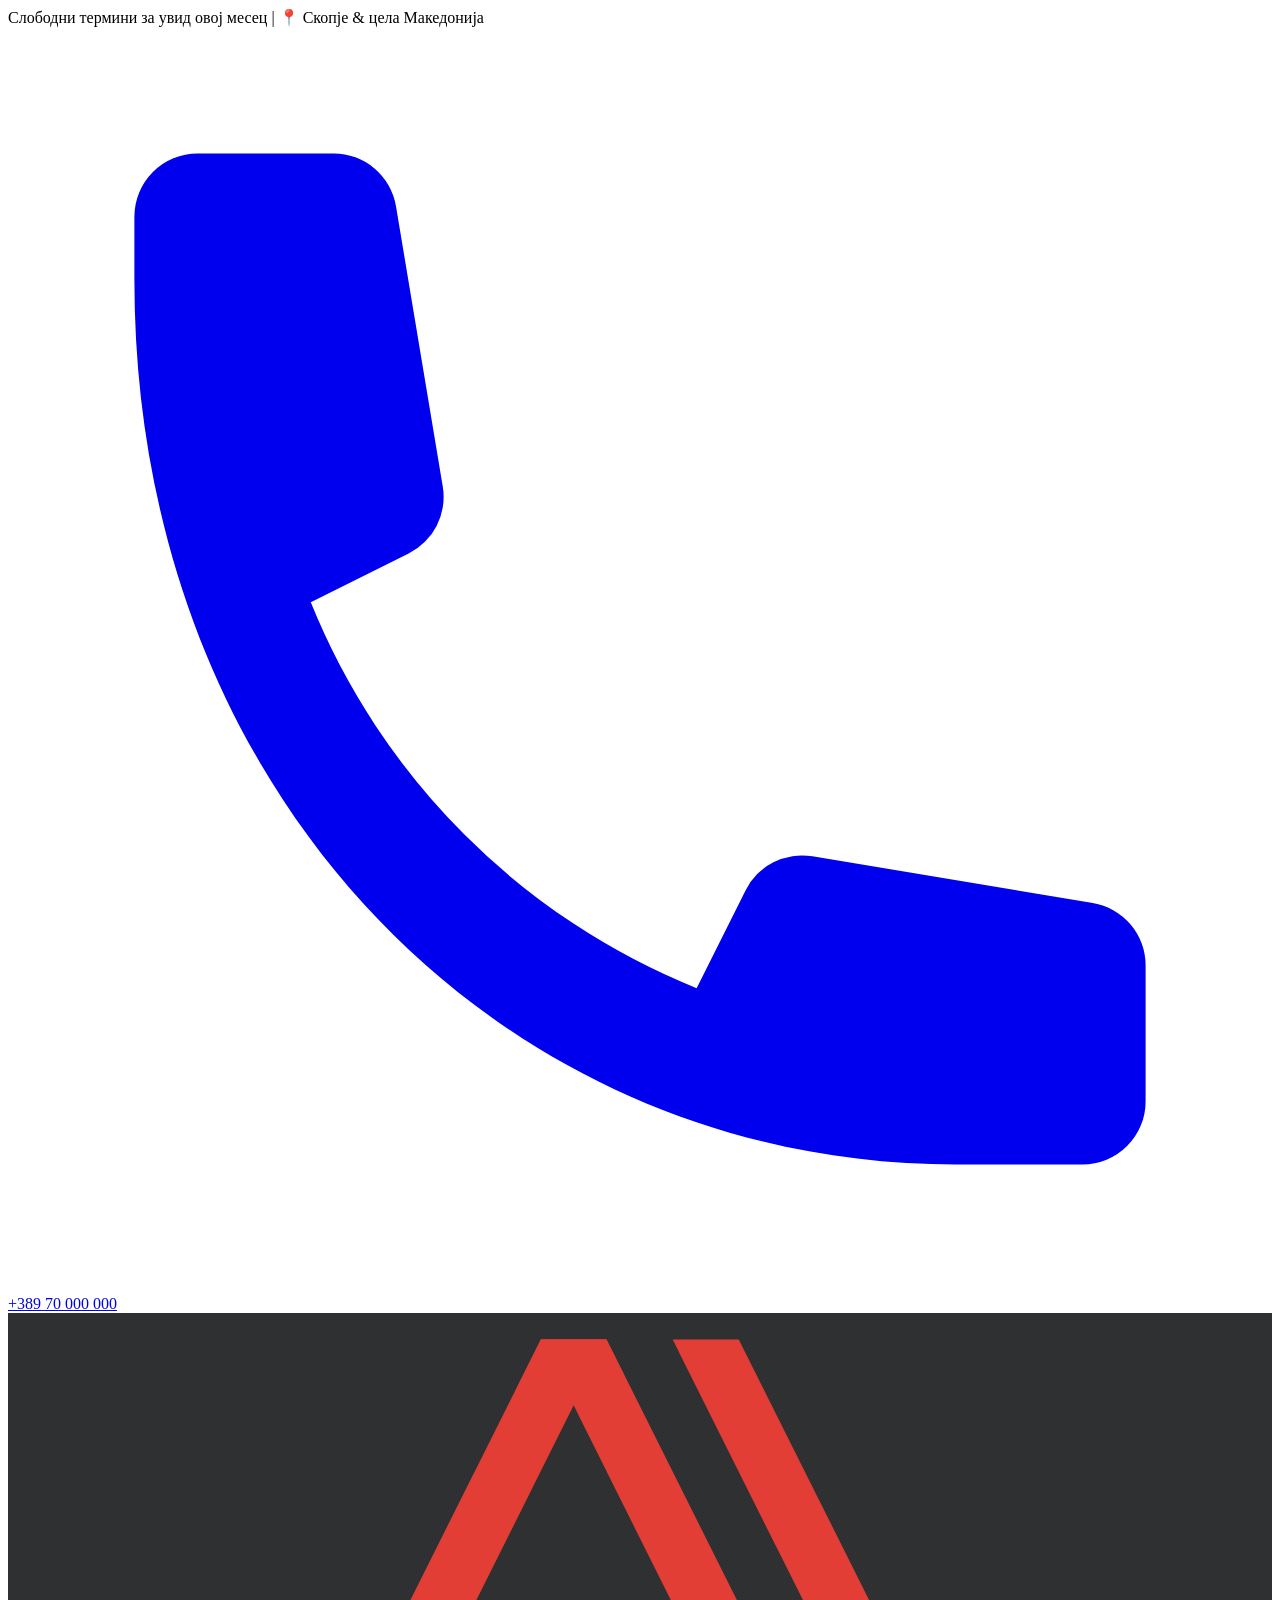
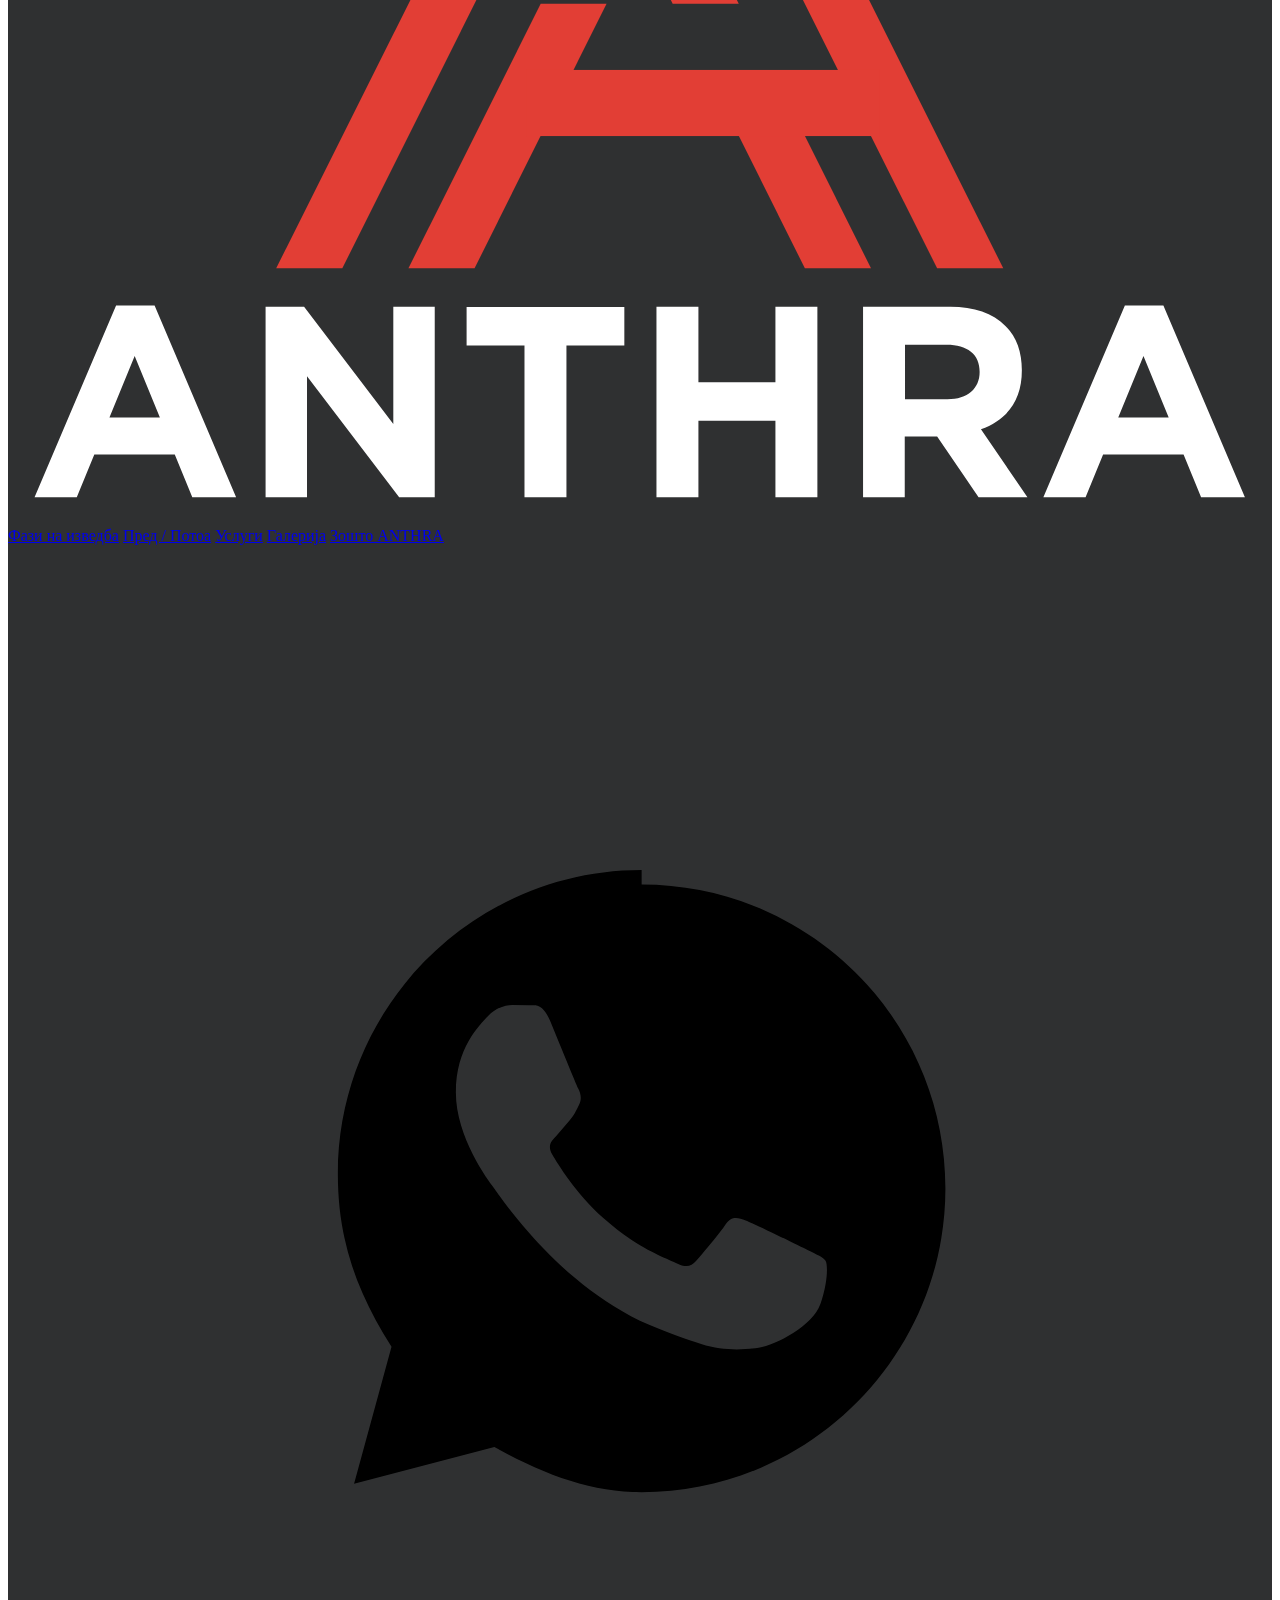
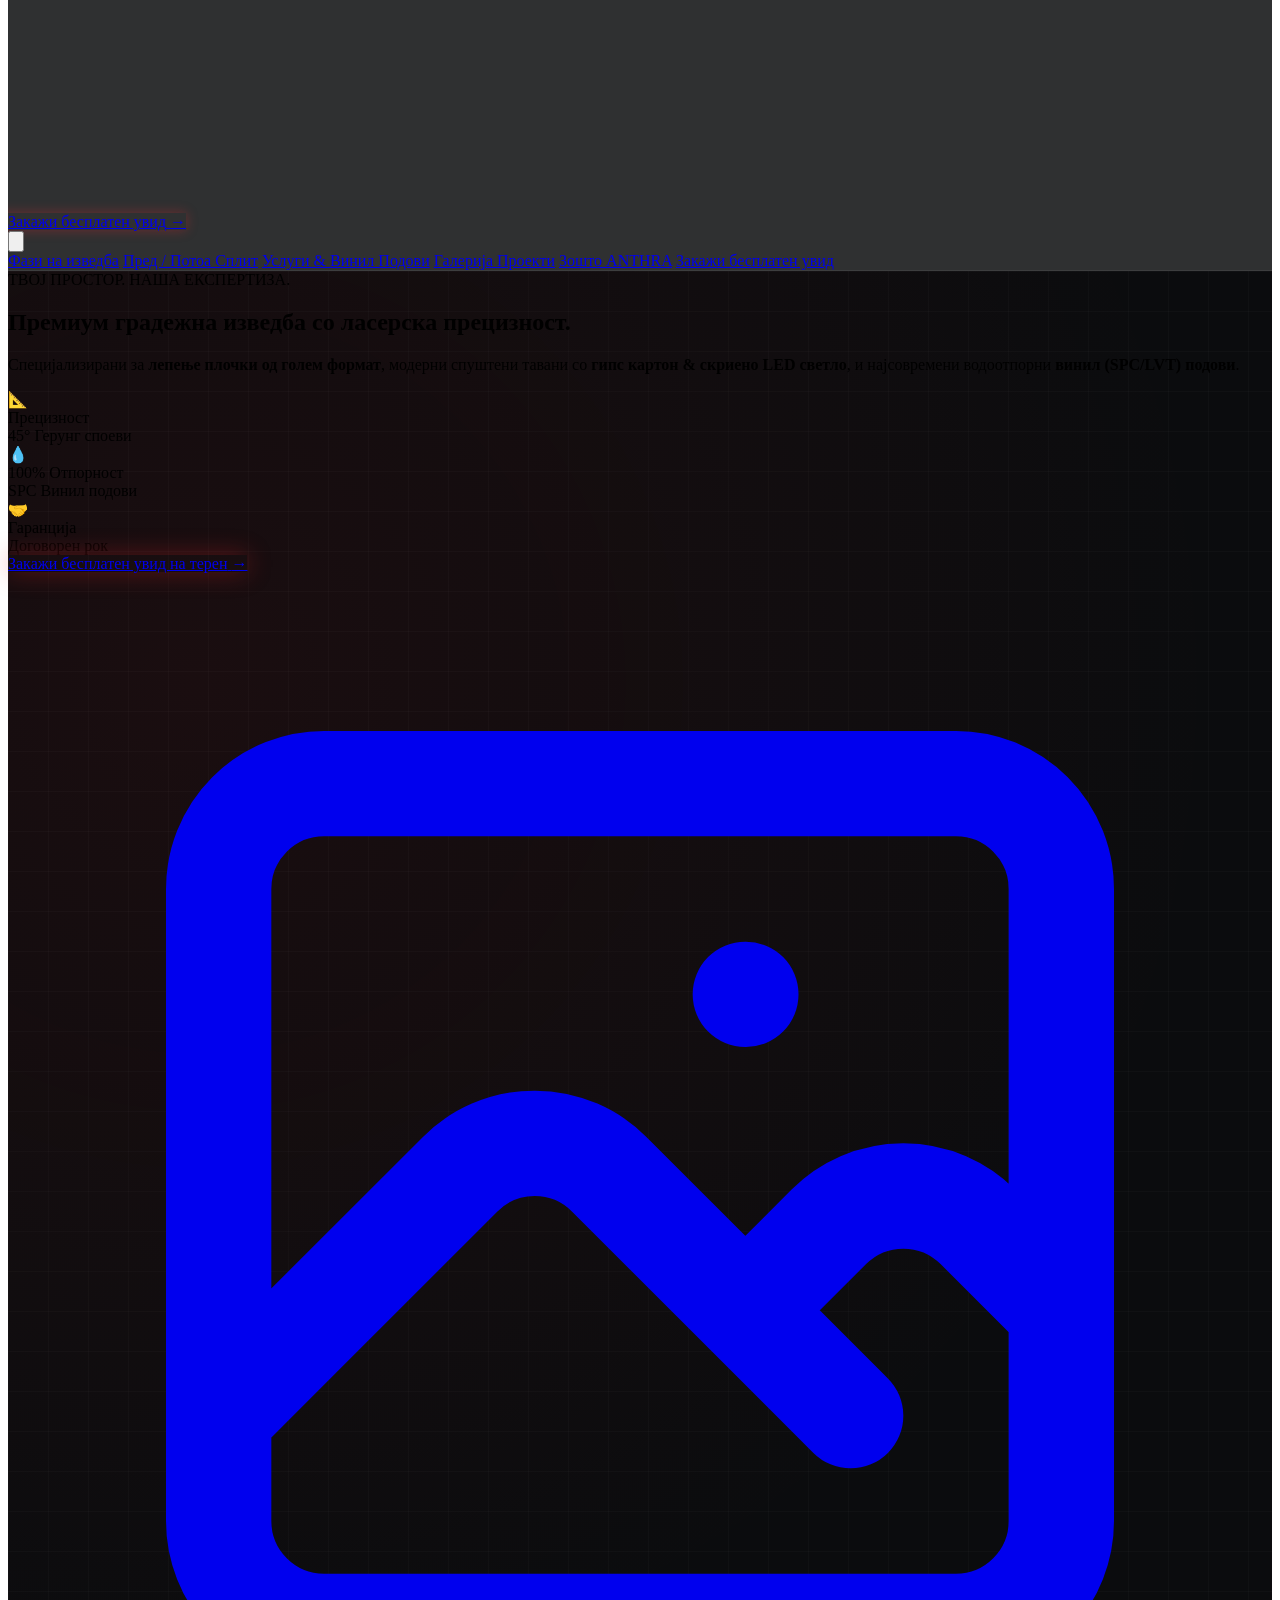
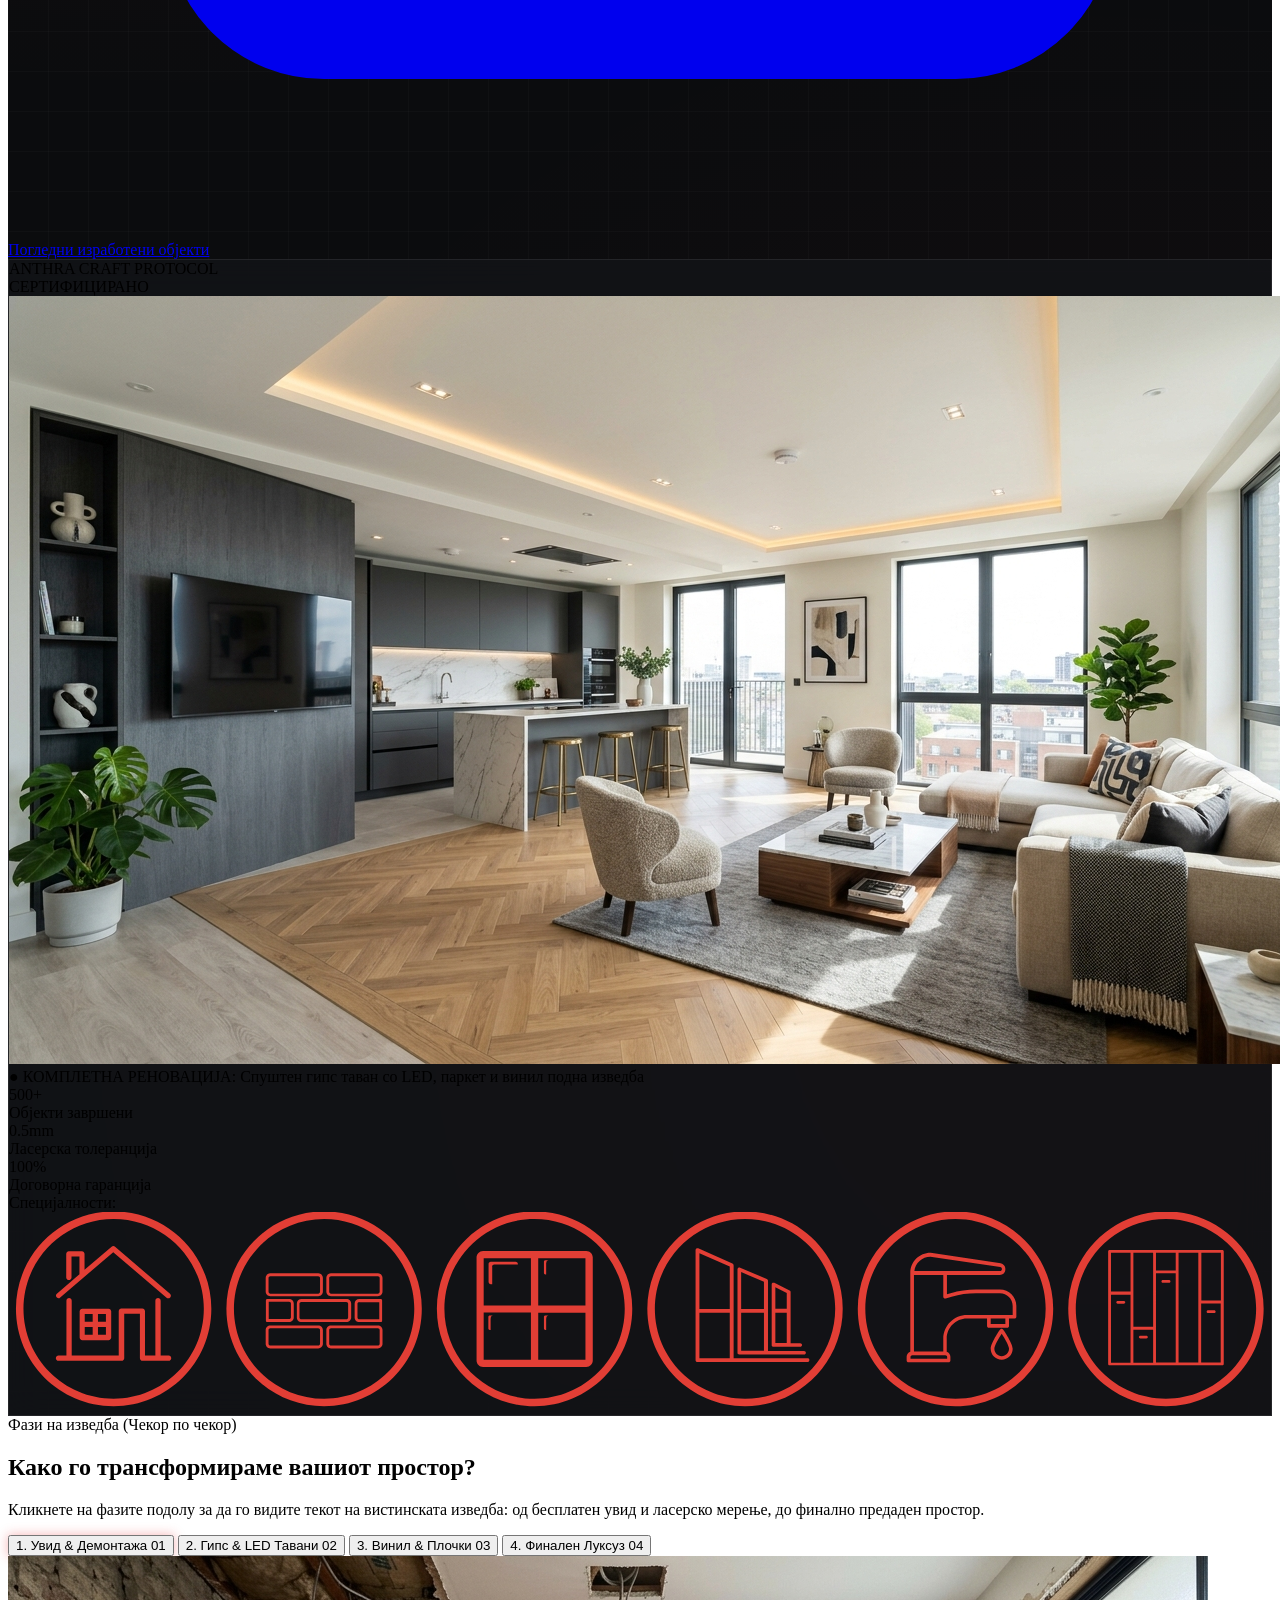
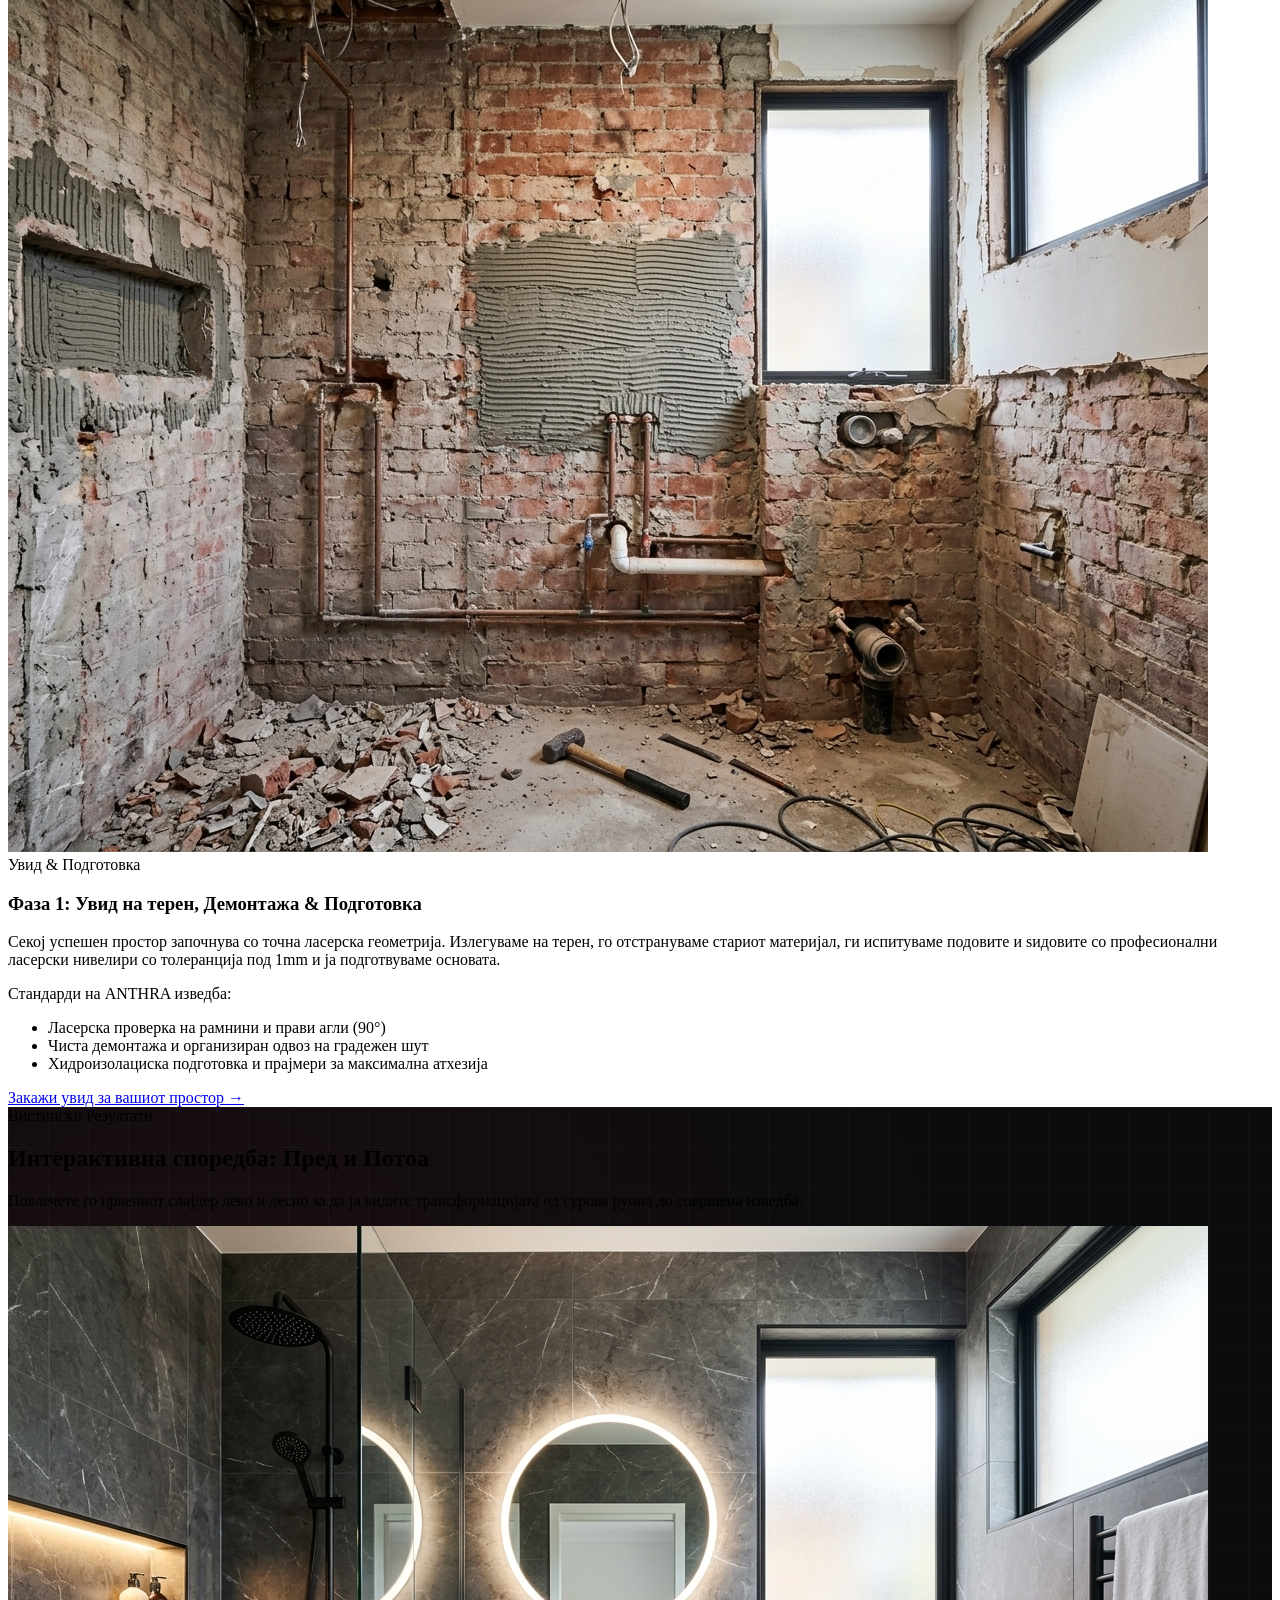
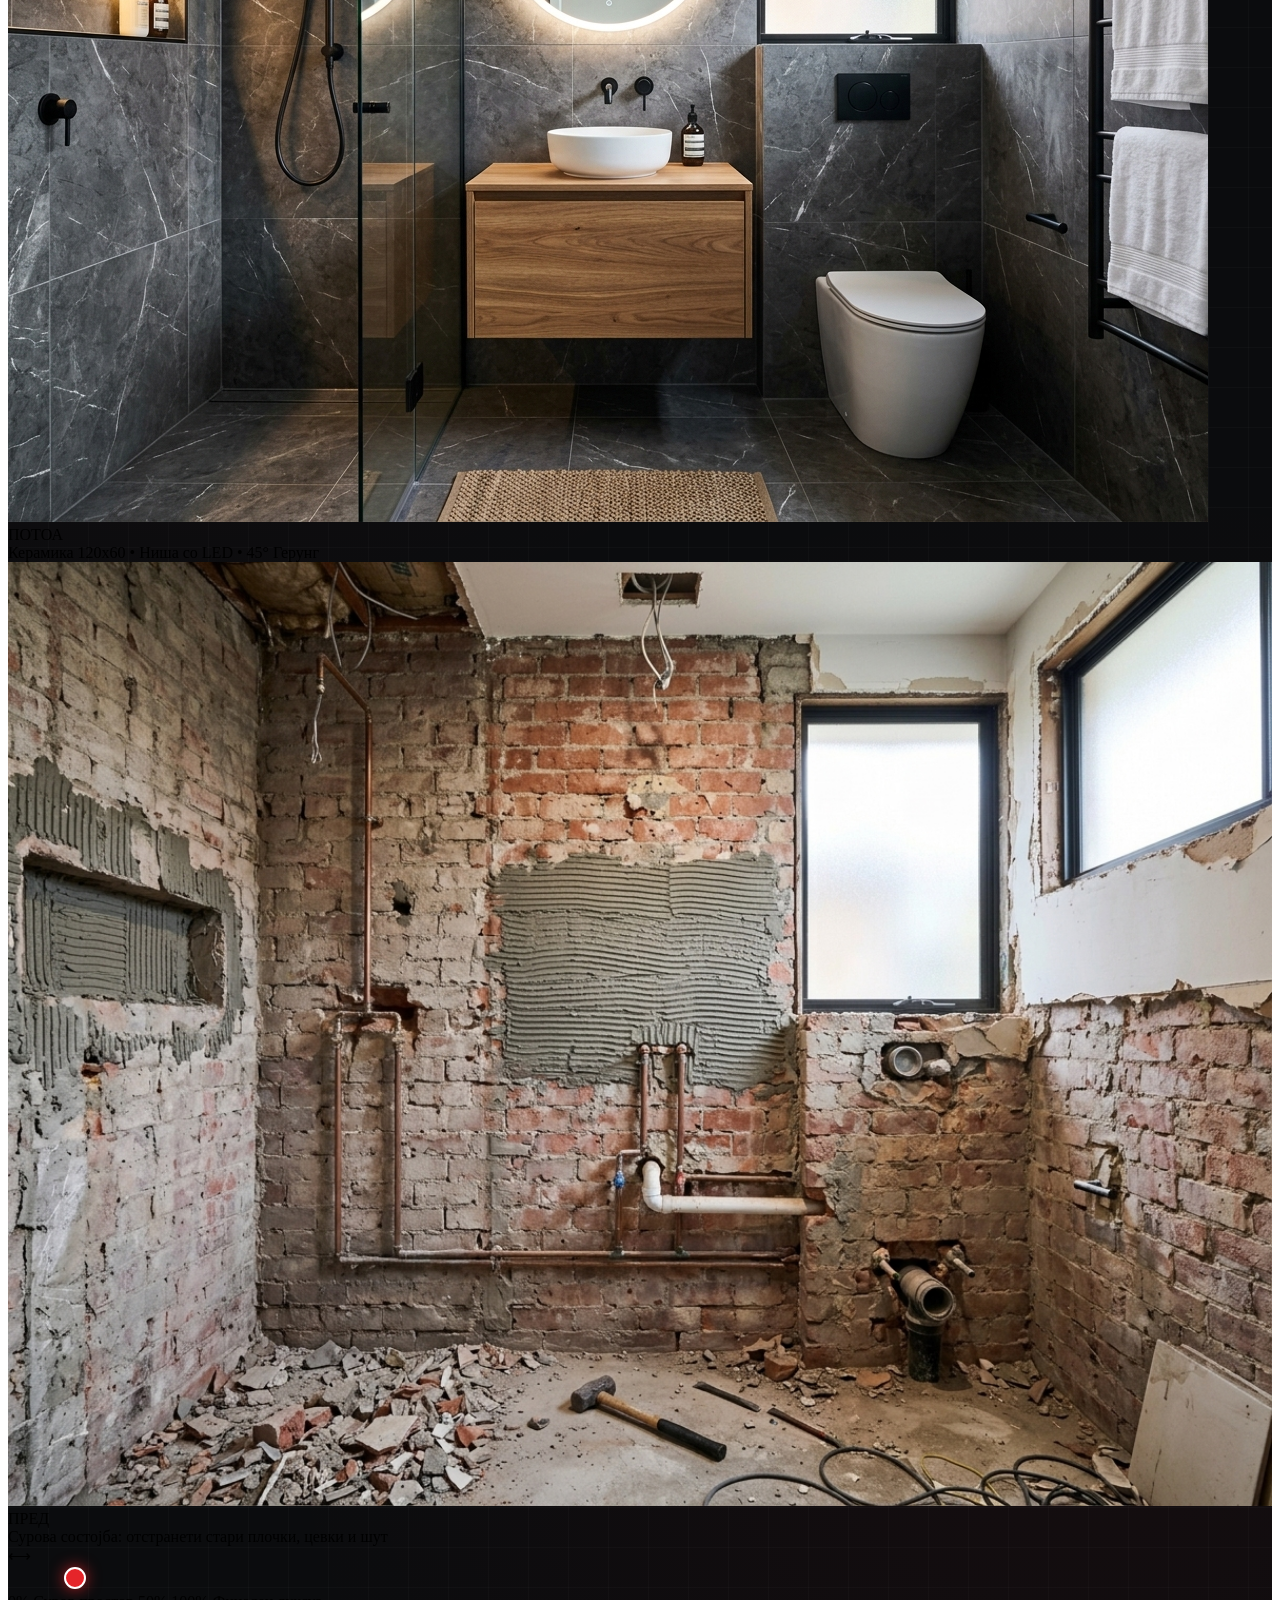
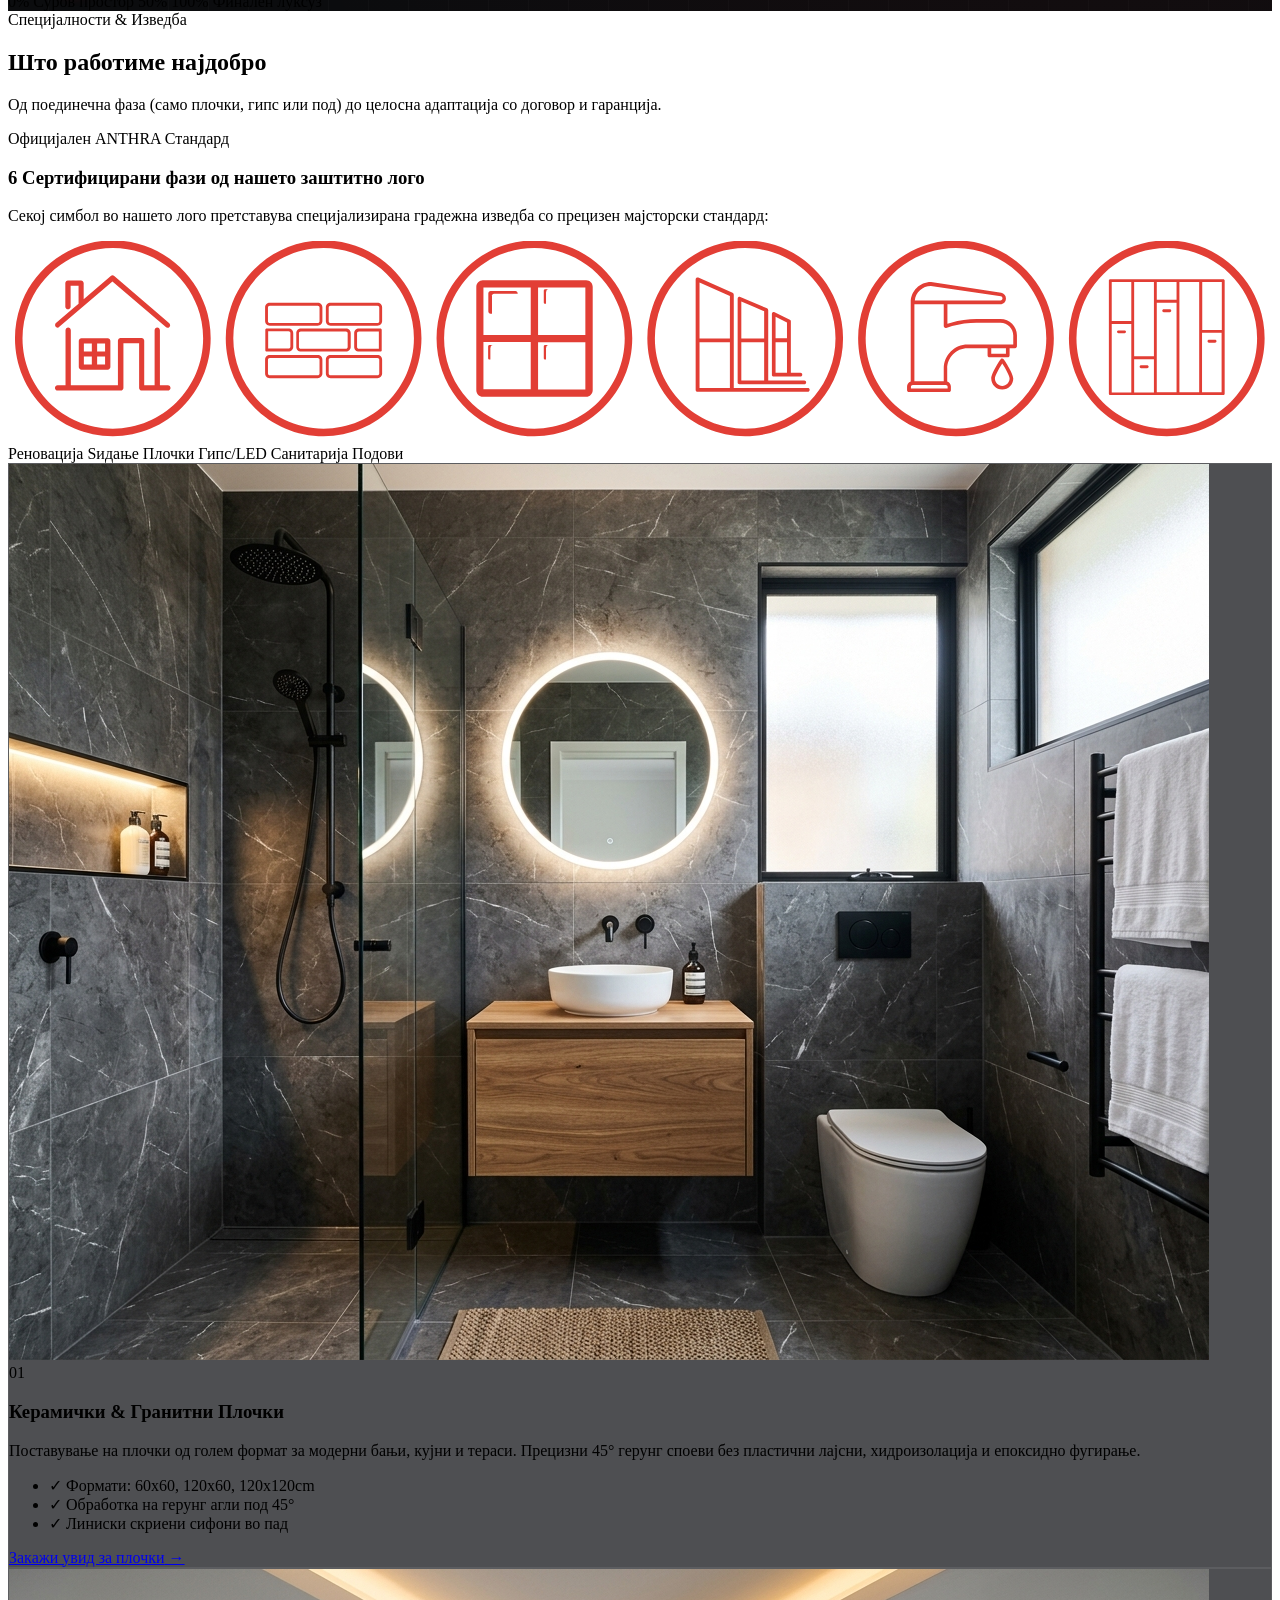
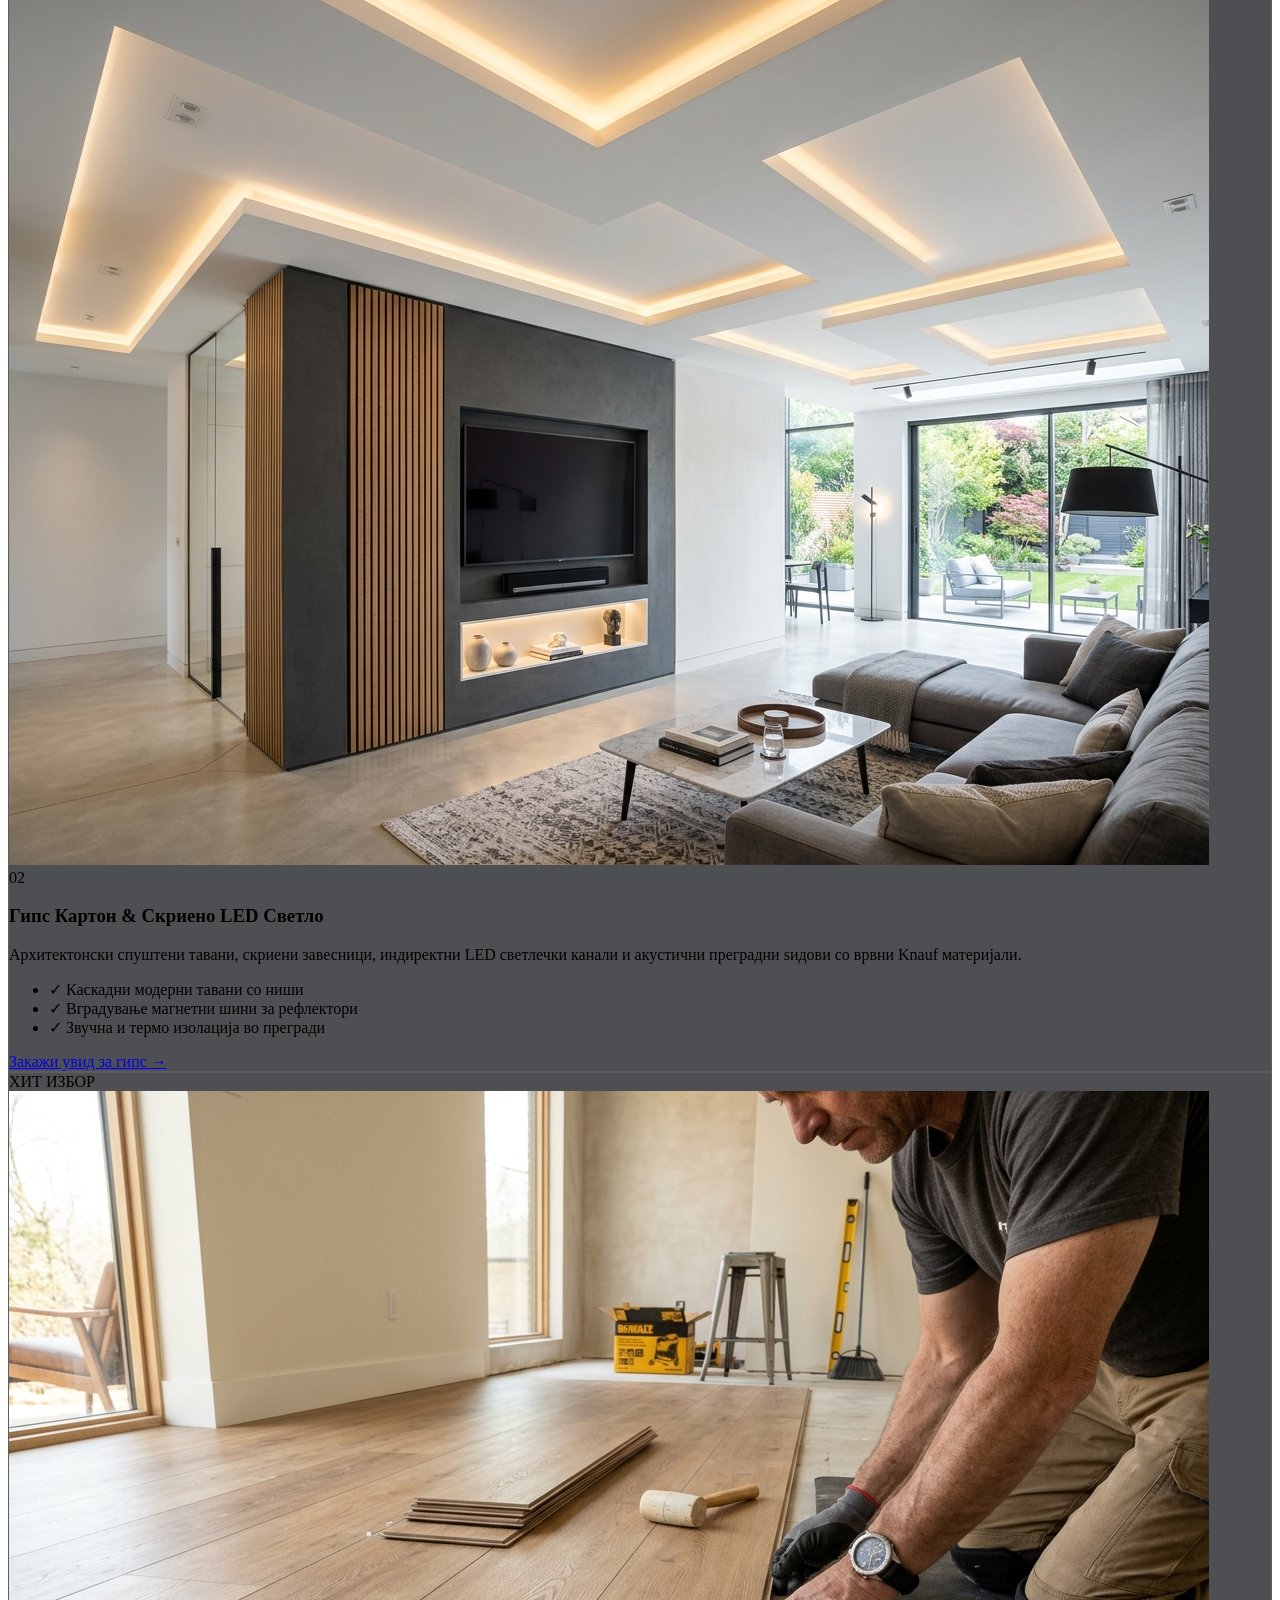
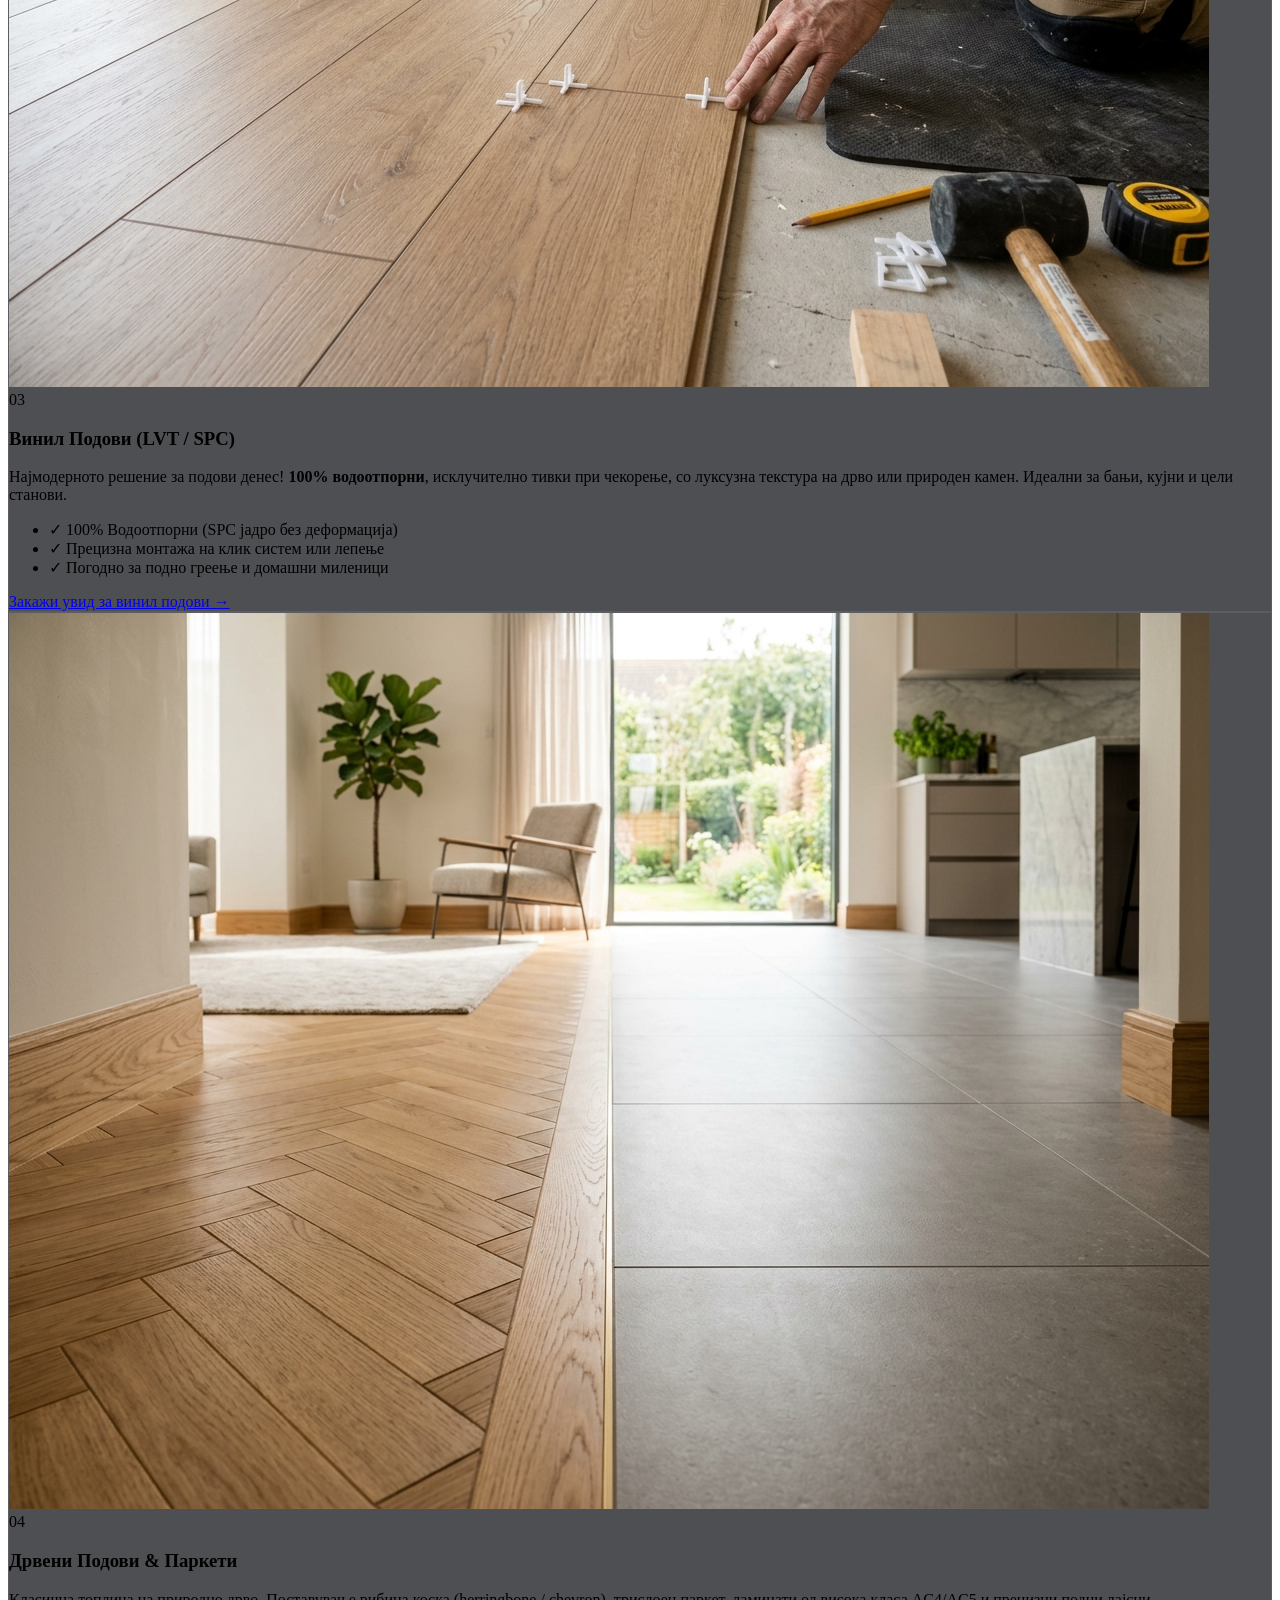
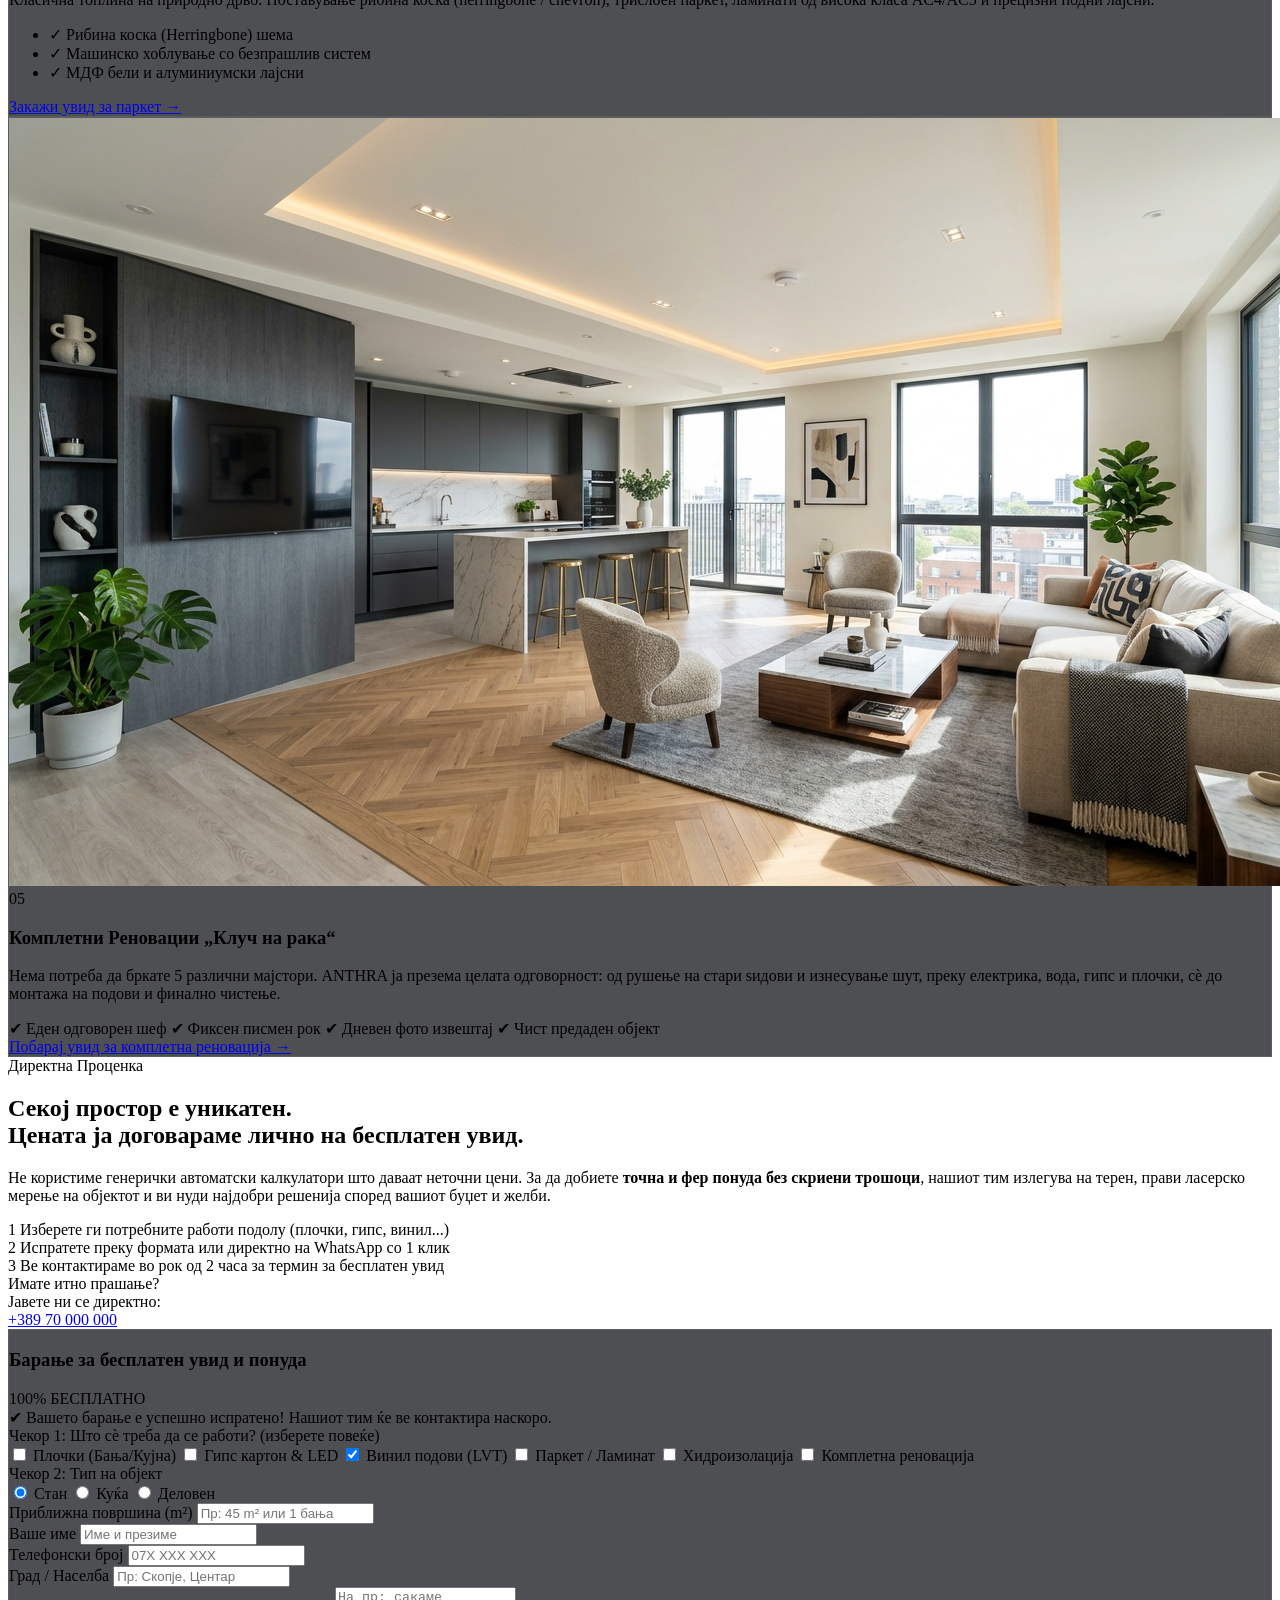
==== index.html @ 4372cbf2 "fix: dynamically fade and layer before/after badges so 'ПОТОА' is never stuck over the slider" ====
<!DOCTYPE html>
<html lang="mk" class="scroll-smooth">
<head>
  <meta charset="UTF-8">
  <meta name="viewport" content="width=device-width, initial-scale=1.0">
  <title>ANTHRA | Твој простор. Наша експертиза. - Премиум реновации, плочки, гипс картон и винил подови</title>
  <meta name="description" content="ANTHRA - Врвна градежна изведба: лепење плочки голем формат, спуштени тавани и гипс картон со LED осветлување, водоотпорни винил (LVT/SPC) подови и комплетно реновирање.">
  
  <!-- Favicon -->
  <link rel="icon" type="image/svg+xml" href="assets/images/favicon.svg">
  <link rel="alternate icon" type="image/svg+xml" href="favicon.svg">
  
  <!-- Google Fonts: Space Grotesk & Plus Jakarta Sans -->
  <link rel="preconnect" href="https://fonts.googleapis.com">
  <link rel="preconnect" href="https://fonts.gstatic.com" crossorigin>
  <link href="https://fonts.googleapis.com/css2?family=Plus+Jakarta+Sans:wght@300;400;500;600;700;800&family=Space+Grotesk:wght@500;700&display=swap" rel="stylesheet">
  
  <!-- Tailwind CSS -->
  <script src="https://cdn.tailwindcss.com"></script>
  <script>
    tailwind.config = {
      theme: {
        extend: {
          colors: {
            anthra: {
              red: '#E5252A',
              redDark: '#B91418',
              dark: '#0B0C0E',
              card: '#131519',
              slate: '#1E2229',
              border: 'rgba(255, 255, 255, 0.08)'
            }
          },
          fontFamily: {
            sans: ['Plus Jakarta Sans', 'sans-serif'],
            mono: ['Space Grotesk', 'monospace']
          }
        }
      }
    }
  </script>
  
  <!-- Custom CSS -->
  <link rel="stylesheet" href="assets/css/style.css">
</head>
<body class="bg-[#0B0C0E] text-zinc-100 font-sans antialiased selection:bg-[#E5252A] selection:text-white relative overflow-x-hidden">

  <!-- MOUSE CURSOR GLOW ELEMENTS (TOP LEVEL OF BODY, NEVER TRAPPED IN TRANSFORM) -->
  <div id="cursorAmbientSpotlight" class="cursor-ambient-spotlight"></div>
  <div id="cursorGlowRing" class="cursor-glow-ring"></div>
  <div id="cursorGlowDot" class="cursor-glow-dot"></div>

  <!-- Ambient Red Atmospheric Glows -->
  <div class="fixed top-0 left-1/4 w-96 h-96 bg-[#E5252A]/10 rounded-full blur-[140px] pointer-events-none -z-10"></div>
  <div class="fixed bottom-1/3 right-10 w-[500px] h-[500px] bg-[#E5252A]/5 rounded-full blur-[160px] pointer-events-none -z-10"></div>

  <!-- TOP NOTIFICATION / TRUST STRIP -->
  <div class="bg-[#121418] border-b border-white/5 py-1.5 px-4 text-xs text-zinc-400">
    <div class="max-w-7xl mx-auto flex flex-wrap justify-between items-center gap-2">
      <div class="flex items-center gap-4">
        <span class="flex items-center gap-1.5">
          <span class="w-2 h-2 rounded-full bg-emerald-500 animate-pulse"></span>
          <span class="text-zinc-300 font-medium">Слободни термини за увид овој месец</span>
        </span>
        <span class="hidden sm:inline text-zinc-600">|</span>
        <span class="hidden sm:inline text-zinc-400">📍 Скопје & цела Македонија</span>
      </div>
      <div class="flex items-center gap-4 text-zinc-300">
        <a href="tel:+38970000000" class="hover:text-[#E5252A] transition-colors flex items-center gap-1">
          <svg class="w-3.5 h-3.5 text-[#E5252A]" fill="currentColor" viewBox="0 0 20 20"><path d="M2 3a1 1 0 011-1h2.153a1 1 0 01.986.836l.74 4.435a1 1 0 01-.54 1.06l-1.548.773a11.037 11.037 0 006.105 6.105l.774-1.548a1 1 0 011.059-.54l4.435.74a1 1 0 01.836.986V17a1 1 0 01-1 1h-2C7.82 18 2 12.18 2 4V3z"/></svg>
          <span class="font-mono font-semibold">+389 70 000 000</span>
        </a>
      </div>
    </div>
  </div>

  <!-- NAVIGATION HEADER -->
  <header class="sticky top-0 z-50 glass-nav transition-all">
    <div class="max-w-7xl mx-auto px-4 sm:px-6 lg:px-8 h-20 flex items-center justify-between">
      
      <!-- Logo Branding (Clean Navigation Version: Emblem + Logotype) -->
      <a href="#hero" class="flex items-center gap-3 group py-1">
        <img src="assets/images/anthra-logo-nav.svg" alt="ANTHRA Лого" class="h-10 sm:h-12 w-auto object-contain transition-transform duration-300 group-hover:scale-105">
      </a>

      <!-- Desktop Navigation Menu -->
      <nav class="hidden md:flex items-center gap-8 text-sm font-medium text-zinc-300">
        <a href="#process" class="hover:text-[#E5252A] transition-colors">Фази на изведба</a>
        <a href="#beforeAfter" class="hover:text-[#E5252A] transition-colors">Пред / Потоа</a>
        <a href="#services" class="hover:text-[#E5252A] transition-colors">Услуги</a>
        <a href="#gallery" class="hover:text-[#E5252A] transition-colors">Галерија</a>
        <a href="#whyUs" class="hover:text-[#E5252A] transition-colors">Зошто ANTHRA</a>
      </nav>

      <!-- Action Buttons -->
      <div class="hidden sm:flex items-center gap-3">
        <a href="https://wa.me/38970000000" target="_blank" class="p-2.5 rounded-lg bg-emerald-950/50 border border-emerald-500/30 text-emerald-400 hover:bg-emerald-900/60 transition-colors" title="Директен разговор на WhatsApp">
          <svg class="w-5 h-5 fill-current" viewBox="0 0 24 24"><path d="M12.031 6.172c-3.181 0-5.767 2.586-5.768 5.766-.001 1.298.38 2.27 1.019 3.287l-.711 2.598 2.664-.698c.969.54 1.861.859 2.796.859 3.179 0 5.767-2.587 5.768-5.766.001-3.187-2.575-5.77-5.768-5.771zm3.392 8.244c-.144.405-.837.774-1.17.824-.299.045-.677.063-1.092-.069-.252-.08-.575-.187-.988-.365-1.739-.751-2.874-2.502-2.961-2.617-.087-.116-.708-.94-.708-1.793s.448-1.273.607-1.446c.159-.173.346-.217.462-.217l.332.006c.106.005.249-.04.39.298.144.347.491 1.2.534 1.287.043.087.072.188.014.304-.058.116-.087.188-.173.289l-.26.304c-.087.086-.177.18-.076.354.101.174.449.741.964 1.201.662.591 1.221.774 1.394.86.174.086.275.072.376-.044.101-.116.433-.506.549-.68.116-.173.231-.145.39-.086s1.011.477 1.184.564.289.13.332.202c.045.072.045.419-.099.824z"/></svg>
        </a>
        <a href="#inquirySection" class="px-5 py-2.5 rounded-lg bg-[#E5252A] text-white font-semibold text-sm hover:bg-[#B91418] transition-all glow-red-sm flex items-center gap-2">
          <span>Закажи бесплатен увид</span>
          <span>&rarr;</span>
        </a>
      </div>

      <!-- Mobile Menu Button -->
      <button id="mobileMenuBtn" class="md:hidden p-2 rounded-lg bg-zinc-800 text-zinc-300 hover:text-white">
        <svg class="w-6 h-6" fill="none" stroke="currentColor" viewBox="0 0 24 24"><path stroke-linecap="round" stroke-linejoin="round" stroke-width="2" d="M4 6h16M4 12h16m-7 6h7"/></svg>
      </button>

    </div>

    <!-- Mobile Navigation Drawer -->
    <div id="mobileNav" class="hidden md:hidden bg-[#121418] border-b border-white/10 px-4 py-4 space-y-3">
      <a href="#process" class="block py-2 text-zinc-300 hover:text-[#E5252A] mobile-link">Фази на изведба</a>
      <a href="#beforeAfter" class="block py-2 text-zinc-300 hover:text-[#E5252A] mobile-link">Пред / Потоа Сплит</a>
      <a href="#services" class="block py-2 text-zinc-300 hover:text-[#E5252A] mobile-link">Услуги & Винил Подови</a>
      <a href="#gallery" class="block py-2 text-zinc-300 hover:text-[#E5252A] mobile-link">Галерија Проекти</a>
      <a href="#whyUs" class="block py-2 text-zinc-300 hover:text-[#E5252A] mobile-link">Зошто ANTHRA</a>
      <a href="#inquirySection" class="block w-full text-center py-3 bg-[#E5252A] text-white font-bold rounded-lg mobile-link">Закажи бесплатен увид</a>
    </div>
  </header>

  <!-- HERO SECTION -->
  <section id="hero" class="relative pt-12 pb-20 lg:pt-20 lg:pb-32 overflow-hidden bg-carbon">
    <div class="max-w-7xl mx-auto px-4 sm:px-6 lg:px-8">
      
      <!-- Slogan Badge -->
      <div class="inline-flex items-center gap-2.5 px-3.5 py-1.5 rounded-full bg-red-950/40 border border-[#E5252A]/40 text-[#E5252A] text-xs font-bold uppercase tracking-widest mb-6">
        <span class="w-2 h-2 rounded-full bg-[#E5252A] animate-ping"></span>
        ТВОЈ ПРОСТОР. НАША ЕКСПЕРТИЗА.
      </div>

      <div class="grid grid-cols-1 lg:grid-cols-12 gap-12 items-center">
        
        <!-- Left Column: Copy & Value Proposition -->
        <div class="lg:col-span-7 space-y-6">
          <h1 class="text-4xl sm:text-5xl lg:text-6xl font-extrabold tracking-tight text-white leading-tight">
            Премиум градежна изведба со <span class="text-transparent bg-clip-text bg-gradient-to-r from-red-500 to-[#E5252A]">ласерска прецизност</span>.
          </h1>

          <p class="text-lg text-zinc-300 max-w-2xl leading-relaxed">
            Специјализирани за <strong class="text-white font-semibold">лепење плочки од голем формат</strong>, модерни спуштени тавани со <strong class="text-white font-semibold">гипс картон & скриено LED светло</strong>, и најсовремени водоотпорни <strong class="text-white font-semibold">винил (SPC/LVT) подови</strong>.
          </p>

          <!-- Core Value Micro Badges -->
          <div class="grid grid-cols-2 sm:grid-cols-3 gap-3 pt-2">
            <div class="p-3 rounded-lg bg-[#14161A] border border-white/5 flex items-center gap-2.5">
              <span class="text-[#E5252A] text-lg">📐</span>
              <div>
                <div class="text-xs text-zinc-400">Прецизност</div>
                <div class="text-xs font-bold text-white">45° Герунг споеви</div>
              </div>
            </div>
            <div class="p-3 rounded-lg bg-[#14161A] border border-white/5 flex items-center gap-2.5">
              <span class="text-[#E5252A] text-lg">💧</span>
              <div>
                <div class="text-xs text-zinc-400">100% Отпорност</div>
                <div class="text-xs font-bold text-white">SPC Винил подови</div>
              </div>
            </div>
            <div class="p-3 rounded-lg bg-[#14161A] border border-white/5 flex items-center gap-2.5 col-span-2 sm:col-span-1">
              <span class="text-[#E5252A] text-lg">🤝</span>
              <div>
                <div class="text-xs text-zinc-400">Гаранција</div>
                <div class="text-xs font-bold text-white">Договорен рок</div>
              </div>
            </div>
          </div>

          <!-- CTAs -->
          <div class="flex flex-wrap items-center gap-4 pt-4">
            <a href="#inquirySection" class="px-7 py-3.5 rounded-xl bg-[#E5252A] text-white font-bold text-base hover:bg-[#B91418] transition-all glow-red flex items-center gap-2">
              <span>Закажи бесплатен увид на терен</span>
              <span>&rarr;</span>
            </a>
            <a href="#gallery" class="px-6 py-3.5 rounded-xl bg-[#181B20] text-zinc-200 hover:text-white hover:bg-zinc-800 border border-white/10 font-semibold text-base transition-colors flex items-center gap-2">
              <svg class="w-5 h-5 text-red-500" fill="none" stroke="currentColor" viewBox="0 0 24 24"><path stroke-linecap="round" stroke-linejoin="round" stroke-width="2" d="M4 16l4.586-4.586a2 2 0 012.828 0L16 16m-2-2l1.586-1.586a2 2 0 012.828 0L20 14m-6-6h.01M6 20h12a2 2 0 002-2V6a2 2 0 00-2-2H6a2 2 0 00-2 2v12a2 2 0 002 2z"/></svg>
              <span>Погледни изработени објекти</span>
            </a>
          </div>

        </div>

        <!-- Right Column: Interactive Quick Stats Card -->
        <div class="lg:col-span-5 relative">
          <div class="relative rounded-2xl glass-panel p-6 border border-white/10 overflow-hidden shadow-2xl">
            <div class="absolute -top-12 -right-12 w-40 h-40 bg-[#E5252A]/20 rounded-full blur-3xl pointer-events-none"></div>

            <div class="flex items-center justify-between pb-4 border-b border-white/10">
              <div class="flex items-center gap-2">
                <span class="w-3 h-3 rounded bg-[#E5252A] transform rotate-45"></span>
                <span class="font-mono text-sm tracking-widest text-zinc-300">ANTHRA CRAFT PROTOCOL</span>
              </div>
              <span class="px-2 py-0.5 rounded text-[11px] font-bold bg-emerald-950 text-emerald-400 border border-emerald-500/30">СЕРТИФИЦИРАНО</span>
            </div>

            <!-- Hero Image Preview -->
            <div class="my-5 rounded-xl overflow-hidden border border-white/10 relative group">
              <img src="assets/images/apartment-complete.jpg" alt="ANTHRA Комплетно Реновирање" class="w-full h-60 object-cover transform group-hover:scale-105 transition-transform duration-700">
              <div class="absolute inset-0 bg-gradient-to-t from-black/80 via-transparent to-transparent flex items-end p-4">
                <div class="text-xs">
                  <span class="text-[#E5252A] font-bold">● КОМПЛЕТНА РЕНОВАЦИЈА:</span> Спуштен гипс таван со LED, паркет и винил подна изведба
                </div>
              </div>
            </div>

            <!-- Stats Grid -->
            <div class="grid grid-cols-3 gap-3 text-center">
              <div class="p-2.5 rounded-lg bg-[#0B0C0E]/70 border border-white/5">
                <div class="font-mono text-xl font-extrabold text-[#E5252A]">500+</div>
                <div class="text-[11px] text-zinc-400">Објекти завршени</div>
              </div>
              <div class="p-2.5 rounded-lg bg-[#0B0C0E]/70 border border-white/5">
                <div class="font-mono text-xl font-extrabold text-white">0.5mm</div>
                <div class="text-[11px] text-zinc-400">Ласерска толеранција</div>
              </div>
              <div class="p-2.5 rounded-lg bg-[#0B0C0E]/70 border border-white/5">
                <div class="font-mono text-xl font-extrabold text-[#E5252A]">100%</div>
                <div class="text-[11px] text-zinc-400">Договорна гаранција</div>
              </div>
            </div>

            <!-- Logo Service Icons Micro Strip -->
            <div class="mt-4 pt-3 border-t border-white/10 flex items-center justify-between gap-3">
              <span class="text-[11px] font-mono text-zinc-400">Специјалности:</span>
              <img src="assets/images/anthra-services-icons.svg" alt="ANTHRA Специјалности" class="h-5 w-auto object-contain opacity-90 hover:opacity-100 transition-opacity">
            </div>

          </div>
        </div>

      </div>

    </div>
  </section>

  <!-- REAL CONSTRUCTION PHASES & CRAFTSMANSHIP PROCESS -->
  <section id="process" class="py-20 bg-[#0E1014] border-y border-white/5 relative">
    <div class="max-w-7xl mx-auto px-4 sm:px-6 lg:px-8">
      
      <div class="text-center max-w-3xl mx-auto mb-14">
        <div class="inline-flex items-center gap-2 px-3 py-1 rounded-md bg-[#1C1F26] border border-white/10 text-xs font-mono text-[#E5252A] uppercase mb-3">
          <span class="w-1.5 h-1.5 rounded-full bg-[#E5252A]"></span>
          Фази на изведба (Чекор по чекор)
        </div>
        <h2 class="text-3xl sm:text-4xl font-extrabold text-white tracking-tight">
          Како го трансформираме вашиот простор?
        </h2>
        <p class="text-zinc-400 mt-3 text-base">
          Кликнете на фазите подолу за да го видите текот на вистинската изведба: од бесплатен увид и ласерско мерење, до финално предаден простор.
        </p>
      </div>

      <!-- Stage Selector Tabs -->
      <div class="grid grid-cols-2 md:grid-cols-4 gap-3 mb-8">
        <button data-stage="1" class="stage-btn p-3.5 rounded-xl border border-[#E5252A] bg-[#E5252A] text-white font-bold text-xs sm:text-sm text-left transition-all glow-red-sm flex items-center justify-between">
          <span>1. Увид & Демонтажа</span>
          <span class="font-mono opacity-70">01</span>
        </button>
        <button data-stage="2" class="stage-btn p-3.5 rounded-xl border border-white/10 bg-[#14161A] text-zinc-400 hover:text-white font-bold text-xs sm:text-sm text-left transition-all flex items-center justify-between">
          <span>2. Гипс & LED Тавани</span>
          <span class="font-mono opacity-70">02</span>
        </button>
        <button data-stage="3" class="stage-btn p-3.5 rounded-xl border border-white/10 bg-[#14161A] text-zinc-400 hover:text-white font-bold text-xs sm:text-sm text-left transition-all flex items-center justify-between">
          <span>3. Винил & Плочки</span>
          <span class="font-mono opacity-70">03</span>
        </button>
        <button data-stage="4" class="stage-btn p-3.5 rounded-xl border border-white/10 bg-[#14161A] text-zinc-400 hover:text-white font-bold text-xs sm:text-sm text-left transition-all flex items-center justify-between">
          <span>4. Финален Луксуз</span>
          <span class="font-mono opacity-70">04</span>
        </button>
      </div>

      <!-- Interactive Stage Display Panel -->
      <div class="grid grid-cols-1 lg:grid-cols-12 gap-8 items-center bg-[#131519] border border-white/10 rounded-2xl p-6 lg:p-8">
        
        <!-- Visual Display with dynamic image -->
        <div class="lg:col-span-7 relative rounded-xl overflow-hidden border border-white/10 shadow-2xl bg-black">
          <img id="visualizerImg" src="assets/images/renovation-before.jpg" alt="ANTHRA Фаза на работа" class="w-full h-80 sm:h-96 object-cover transition-opacity duration-300">
          <div class="absolute top-4 left-4">
            <span id="stageBadge" class="px-3 py-1 rounded bg-black/80 backdrop-blur-md text-[#E5252A] border border-[#E5252A]/40 text-xs font-mono font-bold uppercase">
              Увид & Подготовка
            </span>
          </div>
        </div>

        <!-- Description & Inspection Points -->
        <div class="lg:col-span-5 space-y-5">
          <h3 id="stageTitle" class="text-2xl font-bold text-white leading-snug">
            Фаза 1: Увид на терен, Демонтажа & Подготовка
          </h3>

          <p id="stageDesc" class="text-zinc-300 text-sm leading-relaxed">
            Секој успешен простор започнува со точна ласерска геометрија. Излегуваме на терен, го отстрануваме стариот материјал, ги испитуваме подовите и ѕидовите со професионални ласерски нивелири со толеранција под 1mm и ја подготвуваме основата.
          </p>

          <div class="space-y-3 pt-2 border-t border-white/10">
            <div class="text-xs font-mono uppercase tracking-wider text-zinc-400">Стандарди на ANTHRA изведба:</div>
            <ul id="stagePoints" class="space-y-2">
              <li class="flex items-start gap-2.5 text-zinc-300 text-sm">
                <span class="w-1.5 h-1.5 rounded-full bg-[#E5252A] mt-2 shrink-0"></span>
                <span>Ласерска проверка на рамнини и прави агли (90°)</span>
              </li>
              <li class="flex items-start gap-2.5 text-zinc-300 text-sm">
                <span class="w-1.5 h-1.5 rounded-full bg-[#E5252A] mt-2 shrink-0"></span>
                <span>Чиста демонтажа и организиран одвоз на градежен шут</span>
              </li>
              <li class="flex items-start gap-2.5 text-zinc-300 text-sm">
                <span class="w-1.5 h-1.5 rounded-full bg-[#E5252A] mt-2 shrink-0"></span>
                <span>Хидроизолациска подготовка и прајмери за максимална атхезија</span>
              </li>
            </ul>
          </div>

          <div class="pt-4">
            <a href="#inquirySection" class="inline-flex items-center gap-2 text-[#E5252A] font-bold text-sm hover:underline">
              <span>Закажи увид за вашиот простор</span>
              <span>&rarr;</span>
            </a>
          </div>

        </div>

      </div>

    </div>
  </section>

  <!-- INTERACTIVE BEFORE & AFTER SLIDER SECTION -->
  <section id="beforeAfter" class="py-20 bg-carbon relative">
    <div class="max-w-7xl mx-auto px-4 sm:px-6 lg:px-8">
      
      <div class="text-center max-w-3xl mx-auto mb-12">
        <div class="inline-flex items-center gap-2 px-3 py-1 rounded-md bg-[#1C1F26] border border-white/10 text-xs font-mono text-[#E5252A] uppercase mb-3">
          Вистински Резултати
        </div>
        <h2 class="text-3xl sm:text-4xl font-extrabold text-white tracking-tight">
          Интерактивна споредба: Пред и Потоа
        </h2>
        <p class="text-zinc-400 mt-2 text-sm sm:text-base">
          Повлечете го црвениот слајдер лево и десно за да ја видите трансформацијата од сурова руина до совршена изведба.
        </p>
      </div>

      <!-- Slider Container -->
      <div class="max-w-5xl mx-auto relative rounded-2xl overflow-hidden border border-white/15 shadow-2xl bg-black">
        
        <div class="relative w-full h-[380px] sm:h-[500px] select-none" id="baWrapper">
          
          <!-- AFTER Image (Finished Luxury Masterpiece) -->
          <img src="assets/images/tiles-bathroom.jpg" alt="После изведба на ANTHRA" class="absolute inset-0 w-full h-full object-cover">
          <div id="baAfterBadge" class="absolute top-3 sm:top-4 right-3 sm:right-4 z-0 px-2.5 sm:px-3 py-1 sm:py-1.5 rounded bg-[#E5252A] text-white font-extrabold text-xs tracking-wider shadow-lg uppercase transition-opacity duration-200 pointer-events-none">
            ПОТОА
          </div>
          <div id="baAfterDetail" class="absolute bottom-4 right-4 z-0 px-3 py-1 bg-black/70 backdrop-blur-md rounded text-zinc-300 text-xs hidden md:block transition-opacity duration-200 pointer-events-none">
            Керамика 120x60 • Ниша со LED • 45° Герунг
          </div>

          <!-- BEFORE Image (Raw demolition state of the EXACT same bathroom) -->
          <div id="baBeforeImg" class="absolute inset-y-0 left-0 overflow-hidden border-r-2 border-[#E5252A] z-10" style="width: 50%;">
            <img id="baBeforeImgTag" src="assets/images/renovation-before.jpg" alt="Пред реновирање" class="absolute inset-y-0 left-0 h-full max-w-none object-cover">
            <div id="baBeforeBadge" class="absolute top-3 sm:top-4 left-3 sm:left-4 z-10 px-2.5 sm:px-3 py-1 sm:py-1.5 rounded bg-black/80 text-zinc-200 font-extrabold text-xs tracking-wider border border-white/10 uppercase transition-opacity duration-200 pointer-events-none">
              ПРЕД
            </div>
            <div id="baBeforeDetail" class="absolute bottom-4 left-4 z-10 px-3 py-1 bg-black/80 backdrop-blur-md rounded text-zinc-400 text-xs hidden md:block transition-opacity duration-200 pointer-events-none">
              Сурова состојба: отстранети стари плочки, цевки и шут
            </div>
          </div>

          <!-- Center Draggable Line Handle -->
          <div id="baHandle" class="absolute inset-y-0 -ml-4 flex items-center justify-center pointer-events-none z-20" style="left: 50%;">
            <div class="w-8 h-8 rounded-full bg-[#E5252A] text-white flex items-center justify-center shadow-xl font-mono text-xs font-bold ring-4 ring-black/60">
              &#10231;
            </div>
          </div>

          <!-- Invisible Range Input for Dragging -->
          <input id="baRange" type="range" min="0" max="100" value="50" class="absolute inset-0 opacity-0 cursor-ew-resize w-full h-full z-30" aria-label="Слајдер за пред и потоа">

        </div>

        <!-- Slider Bottom Legend -->
        <div class="bg-[#14161A] border-t border-white/10 px-6 py-3 flex items-center justify-between text-xs text-zinc-400 font-mono">
          <span class="flex items-center gap-2">
            <span class="w-2 h-2 rounded-full bg-zinc-600"></span> 0% Суров простор
          </span>
          <span id="baPercent" class="text-[#E5252A] font-bold">50%</span>
          <span class="flex items-center gap-2">
            100% Финален луксуз <span class="w-2 h-2 rounded-full bg-[#E5252A]"></span>
          </span>
        </div>

      </div>

    </div>
  </section>

  <!-- SERVICES SECTION (INCLUDES VINYL FLOORING!) -->
  <section id="services" class="py-24 bg-[#0B0C0E] relative">
    <div class="max-w-7xl mx-auto px-4 sm:px-6 lg:px-8">
      
      <div class="flex flex-col md:flex-row md:items-end justify-between mb-16 gap-6">
        <div>
          <div class="inline-flex items-center gap-2 px-3 py-1 rounded-md bg-[#1C1F26] border border-white/10 text-xs font-mono text-[#E5252A] uppercase mb-3">
            Специјалности & Изведба
          </div>
          <h2 class="text-3xl sm:text-5xl font-extrabold text-white tracking-tight">
            Што работиме најдобро
          </h2>
        </div>
        <p class="text-zinc-400 max-w-md text-sm sm:text-base">
          Од поединечна фаза (само плочки, гипс или под) до целосна адаптација со договор и гаранција.
        </p>
      </div>

      <!-- OFFICIAL ANTHRA SERVICE PILLARS (DIRECT FROM OFFICIAL LOGO) -->
      <div class="mb-14 p-6 sm:p-7 rounded-2xl bg-[#131519]/90 border border-white/10 backdrop-blur-xl">
        <div class="flex flex-col lg:flex-row items-center justify-between gap-6">
          <div class="text-center lg:text-left max-w-md">
            <span class="text-xs font-mono uppercase tracking-widest text-[#E5252A] font-bold block mb-1">Официјален ANTHRA Стандард</span>
            <h3 class="text-base sm:text-lg font-bold text-white">6 Сертифицирани фази од нашето заштитно лого</h3>
            <p class="text-xs text-zinc-400 mt-1">Секој симбол во нашето лого претставува специјализирана градежна изведба со прецизен мајсторски стандард:</p>
          </div>
          <div class="w-full max-w-xl">
            <img src="assets/images/anthra-services-icons.svg" alt="ANTHRA 6 Фази на изведба" class="w-full h-auto object-contain py-1">
            <div class="grid grid-cols-6 text-[10px] text-zinc-400 text-center font-mono mt-2 gap-1">
              <span>Реновација</span>
              <span>Ѕидање</span>
              <span>Плочки</span>
              <span>Гипс/LED</span>
              <span>Санитарија</span>
              <span>Подови</span>
            </div>
          </div>
        </div>
      </div>

      <!-- Services Grid -->
      <div class="grid grid-cols-1 md:grid-cols-2 lg:grid-cols-3 gap-6">
        
        <!-- SERVICE 1: КЕРАМИЧКИ & ГРАНИТНИ ПЛОЧКИ -->
        <div class="rounded-2xl glass-panel p-6 border border-white/10 border-glow transition-all duration-300 flex flex-col justify-between group">
          <div>
            <div class="h-48 rounded-xl overflow-hidden mb-6 relative">
              <img src="assets/images/tiles-bathroom.jpg" alt="Лепење плочки" class="w-full h-full object-cover group-hover:scale-105 transition-transform duration-500">
              <div class="absolute top-3 left-3 px-2.5 py-1 rounded bg-black/70 text-[#E5252A] font-mono text-xs font-bold border border-white/10">01</div>
            </div>
            <h3 class="text-xl font-bold text-white mb-2 group-hover:text-[#E5252A] transition-colors">
              Керамички & Гранитни Плочки
            </h3>
            <p class="text-zinc-400 text-sm leading-relaxed mb-4">
              Поставување на плочки од голем формат за модерни бањи, кујни и тераси. Прецизни 45° герунг споеви без пластични лајсни, хидроизолација и епоксидно фугирање.
            </p>
            <ul class="text-xs text-zinc-300 space-y-1.5 border-t border-white/5 pt-3">
              <li class="flex items-center gap-2">✓ Формати: 60x60, 120x60, 120x120cm</li>
              <li class="flex items-center gap-2">✓ Обработка на герунг агли под 45°</li>
              <li class="flex items-center gap-2">✓ Линиски скриени сифони во пад</li>
            </ul>
          </div>
          <div class="pt-6">
            <a href="#inquirySection" class="text-xs font-bold text-[#E5252A] group-hover:underline flex items-center gap-1">
              <span>Закажи увид за плочки</span> &rarr;
            </a>
          </div>
        </div>

        <!-- SERVICE 2: ГИПС КАРТОН & СУВА ГРАДБА -->
        <div class="rounded-2xl glass-panel p-6 border border-white/10 border-glow transition-all duration-300 flex flex-col justify-between group">
          <div>
            <div class="h-48 rounded-xl overflow-hidden mb-6 relative">
              <img src="assets/images/gypsum-ceiling.jpg" alt="Гипс картон тавани" class="w-full h-full object-cover group-hover:scale-105 transition-transform duration-500">
              <div class="absolute top-3 left-3 px-2.5 py-1 rounded bg-black/70 text-[#E5252A] font-mono text-xs font-bold border border-white/10">02</div>
            </div>
            <h3 class="text-xl font-bold text-white mb-2 group-hover:text-[#E5252A] transition-colors">
              Гипс Картон & Скриено LED Светло
            </h3>
            <p class="text-zinc-400 text-sm leading-relaxed mb-4">
              Архитектонски спуштени тавани, скриени завесници, индиректни LED светлечки канали и акустични преградни ѕидови со врвни Knauf материјали.
            </p>
            <ul class="text-xs text-zinc-300 space-y-1.5 border-t border-white/5 pt-3">
              <li class="flex items-center gap-2">✓ Каскадни модерни тавани со ниши</li>
              <li class="flex items-center gap-2">✓ Вградување магнетни шини за рефлектори</li>
              <li class="flex items-center gap-2">✓ Звучна и термо изолација во прегради</li>
            </ul>
          </div>
          <div class="pt-6">
            <a href="#inquirySection" class="text-xs font-bold text-[#E5252A] group-hover:underline flex items-center gap-1">
              <span>Закажи увид за гипс</span> &rarr;
            </a>
          </div>
        </div>

        <!-- SERVICE 3: ВИНИЛ ПОДОВИ (LVT / SPC) - USER REQUEST FEATURED! -->
        <div class="rounded-2xl glass-panel p-6 border-2 border-[#E5252A]/50 bg-gradient-to-b from-[#181214] to-[#131519] transition-all duration-300 flex flex-col justify-between group relative overflow-hidden">
          <div class="absolute top-0 right-0 bg-[#E5252A] text-white text-[10px] font-extrabold px-3 py-1 rounded-bl-lg uppercase tracking-wider">
            ХИТ ИЗБОР
          </div>
          <div>
            <div class="h-48 rounded-xl overflow-hidden mb-6 relative">
              <img src="assets/images/flooring-vinyl.jpg" alt="Винил подови монтажа" class="w-full h-full object-cover group-hover:scale-105 transition-transform duration-500">
              <div class="absolute top-3 left-3 px-2.5 py-1 rounded bg-black/70 text-[#E5252A] font-mono text-xs font-bold border border-white/10">03</div>
            </div>
            <h3 class="text-xl font-bold text-white mb-2 group-hover:text-[#E5252A] transition-colors flex items-center gap-2">
              <span>Винил Подови (LVT / SPC)</span>
            </h3>
            <p class="text-zinc-400 text-sm leading-relaxed mb-4">
              Најмодерното решение за подови денес! <strong class="text-white">100% водоотпорни</strong>, исклучително тивки при чекорење, со луксузна текстура на дрво или природен камен. Идеални за бањи, кујни и цели станови.
            </p>
            <ul class="text-xs text-zinc-300 space-y-1.5 border-t border-white/5 pt-3">
              <li class="flex items-center gap-2 font-medium text-white">✓ 100% Водоотпорни (SPC јадро без деформација)</li>
              <li class="flex items-center gap-2">✓ Прецизна монтажа на клик систем или лепење</li>
              <li class="flex items-center gap-2">✓ Погодно за подно греење и домашни миленици</li>
            </ul>
          </div>
          <div class="pt-6">
            <a href="#inquirySection" class="text-xs font-bold text-[#E5252A] group-hover:underline flex items-center gap-1">
              <span>Закажи увид за винил подови</span> &rarr;
            </a>
          </div>
        </div>

        <!-- SERVICE 4: ДРВЕНИ ПОДОВИ & ПАРКЕТ / ЛАМИНАТ -->
        <div class="rounded-2xl glass-panel p-6 border border-white/10 border-glow transition-all duration-300 flex flex-col justify-between group">
          <div>
            <div class="h-48 rounded-xl overflow-hidden mb-6 relative">
              <img src="assets/images/flooring-parquet.jpg" alt="Дрвени подови и паркет" class="w-full h-full object-cover group-hover:scale-105 transition-transform duration-500">
              <div class="absolute top-3 left-3 px-2.5 py-1 rounded bg-black/70 text-[#E5252A] font-mono text-xs font-bold border border-white/10">04</div>
            </div>
            <h3 class="text-xl font-bold text-white mb-2 group-hover:text-[#E5252A] transition-colors">
              Дрвени Подови & Паркети
            </h3>
            <p class="text-zinc-400 text-sm leading-relaxed mb-4">
              Класична топлина на природно дрво. Поставување рибина коска (herringbone / chevron), трислоен паркет, ламинати од висока класа AC4/AC5 и прецизни подни лајсни.
            </p>
            <ul class="text-xs text-zinc-300 space-y-1.5 border-t border-white/5 pt-3">
              <li class="flex items-center gap-2">✓ Рибина коска (Herringbone) шема</li>
              <li class="flex items-center gap-2">✓ Машинско хоблување со безпрашлив систем</li>
              <li class="flex items-center gap-2">✓ МДФ бели и алуминиумски лајсни</li>
            </ul>
          </div>
          <div class="pt-6">
            <a href="#inquirySection" class="text-xs font-bold text-[#E5252A] group-hover:underline flex items-center gap-1">
              <span>Закажи увид за паркет</span> &rarr;
            </a>
          </div>
        </div>

        <!-- SERVICE 5: КОМПЛЕТНИ РЕНОВАЦИИ КЛУЧ НА РАКА -->
        <div class="rounded-2xl glass-panel p-6 border border-white/10 border-glow transition-all duration-300 flex flex-col justify-between group md:col-span-2 lg:col-span-2">
          <div class="grid grid-cols-1 md:grid-cols-2 gap-6 items-center">
            <div class="h-56 rounded-xl overflow-hidden relative">
              <img src="assets/images/apartment-complete.jpg" alt="Комплетно реновирање стан" class="w-full h-full object-cover group-hover:scale-105 transition-transform duration-500">
              <div class="absolute top-3 left-3 px-2.5 py-1 rounded bg-black/70 text-[#E5252A] font-mono text-xs font-bold border border-white/10">05</div>
            </div>
            <div>
              <h3 class="text-2xl font-bold text-white mb-2 group-hover:text-[#E5252A] transition-colors">
                Комплетни Реновации „Клуч на рака“
              </h3>
              <p class="text-zinc-300 text-sm leading-relaxed mb-4">
                Нема потреба да бркате 5 различни мајстори. ANTHRA ја презема целата одговорност: од рушење на стари ѕидови и изнесување шут, преку електрика, вода, гипс и плочки, сѐ до монтажа на подови и финално чистење.
              </p>
              <div class="grid grid-cols-2 gap-2 text-xs text-zinc-400">
                <span class="flex items-center gap-1.5"><span class="text-[#E5252A]">✔</span> Еден одговорен шеф</span>
                <span class="flex items-center gap-1.5"><span class="text-[#E5252A]">✔</span> Фиксен писмен рок</span>
                <span class="flex items-center gap-1.5"><span class="text-[#E5252A]">✔</span> Дневен фото извештај</span>
                <span class="flex items-center gap-1.5"><span class="text-[#E5252A]">✔</span> Чист предаден објект</span>
              </div>
              <div class="pt-6">
                <a href="#inquirySection" class="inline-flex items-center gap-2 px-5 py-2.5 rounded-lg bg-[#E5252A] text-white font-bold text-xs hover:bg-[#B91418] transition-colors">
                  <span>Побарај увид за комплетна реновација</span> &rarr;
                </a>
              </div>
            </div>
          </div>
        </div>

      </div>

    </div>
  </section>

  <!-- INTERACTIVE INQUIRY & MEASUREMENT REQUEST (NO AUTOMATED PRICE AS REQUESTED) -->
  <section id="inquirySection" class="py-20 bg-[#101216] border-y border-white/5 relative">
    <div class="max-w-7xl mx-auto px-4 sm:px-6 lg:px-8">
      
      <div class="grid grid-cols-1 lg:grid-cols-12 gap-12 items-center">
        
        <!-- Left: Explanation of personal pricing -->
        <div class="lg:col-span-5 space-y-6">
          <div class="inline-flex items-center gap-2 px-3 py-1 rounded-md bg-[#1C1F26] border border-white/10 text-xs font-mono text-[#E5252A] uppercase">
            Директна Проценка
          </div>

          <h2 class="text-3xl sm:text-4xl font-extrabold text-white tracking-tight">
            Секој простор е уникатен. <br>
            <span class="text-transparent bg-clip-text bg-gradient-to-r from-red-500 to-[#E5252A]">Цената ја договараме лично</span> на бесплатен увид.
          </h2>

          <p class="text-zinc-300 text-sm leading-relaxed">
            Не користиме генерички автоматски калкулатори што даваат неточни цени. За да добиете <strong class="text-white">точна и фер понуда без скриени трошоци</strong>, нашиот тим излегува на терен, прави ласерско мерење на објектот и ви нуди најдобри решенија според вашиот буџет и желби.
          </p>

          <div class="space-y-3 pt-2">
            <div class="flex items-center gap-3 text-sm text-zinc-300">
              <span class="w-6 h-6 rounded-full bg-red-950 text-[#E5252A] flex items-center justify-center font-bold text-xs shrink-0">1</span>
              <span>Изберете ги потребните работи подолу (плочки, гипс, винил...)</span>
            </div>
            <div class="flex items-center gap-3 text-sm text-zinc-300">
              <span class="w-6 h-6 rounded-full bg-red-950 text-[#E5252A] flex items-center justify-center font-bold text-xs shrink-0">2</span>
              <span>Испратете преку формата или директно на WhatsApp со 1 клик</span>
            </div>
            <div class="flex items-center gap-3 text-sm text-zinc-300">
              <span class="w-6 h-6 rounded-full bg-red-950 text-[#E5252A] flex items-center justify-center font-bold text-xs shrink-0">3</span>
              <span>Ве контактираме во рок од 2 часа за термин за бесплатен увид</span>
            </div>
          </div>

          <!-- Direct Phone Call Strip -->
          <div class="p-4 rounded-xl bg-[#16181E] border border-white/10 flex items-center justify-between">
            <div>
              <div class="text-xs text-zinc-400">Имате итно прашање?</div>
              <div class="text-sm font-bold text-white">Јавете ни се директно:</div>
            </div>
            <a href="tel:+38970000000" class="px-4 py-2 rounded-lg bg-[#E5252A] text-white font-mono font-bold text-xs hover:bg-[#B91418] transition-colors">
              +389 70 000 000
            </a>
          </div>

        </div>

        <!-- Right: Interactive Scope Configurator & Lead Form -->
        <div class="lg:col-span-7">
          <div class="rounded-2xl glass-panel p-6 sm:p-8 border border-white/15 shadow-2xl relative">
            
            <div class="flex items-center justify-between pb-4 border-b border-white/10 mb-6">
              <h3 class="font-bold text-lg text-white flex items-center gap-2">
                <span class="w-2.5 h-2.5 rounded bg-[#E5252A]"></span>
                Барање за бесплатен увид и понуда
              </h3>
              <span class="text-xs text-zinc-400 font-mono">100% БЕСПЛАТНО</span>
            </div>

            <!-- Success notification banner (hidden by default) -->
            <div id="inquirySuccessBanner" class="hidden mb-6 p-4 rounded-xl bg-emerald-950/80 border border-emerald-500/50 text-emerald-300 text-sm">
              ✔ Вашето барање е успешно испратено! Нашиот тим ќе ве контактира наскоро.
            </div>

            <form id="inquiryForm" class="space-y-6">
              
              <!-- STEP 1: Select Needed Services (Including Vinyl!) -->
              <div>
                <label class="block text-xs font-mono uppercase tracking-wider text-zinc-400 mb-2">
                  Чекор 1: Што сѐ треба да се работи? (изберете повеќе)
                </label>
                <div class="grid grid-cols-2 sm:grid-cols-3 gap-2.5">
                  
                  <label class="p-3 rounded-lg bg-[#181B22] border border-white/5 hover:border-[#E5252A] cursor-pointer transition-all flex items-center gap-2 text-xs">
                    <input type="checkbox" value="Керамички плочки" class="inquiry-service accent-[#E5252A] w-4 h-4">
                    <span class="text-zinc-200">Плочки (Бања/Кујна)</span>
                  </label>

                  <label class="p-3 rounded-lg bg-[#181B22] border border-white/5 hover:border-[#E5252A] cursor-pointer transition-all flex items-center gap-2 text-xs">
                    <input type="checkbox" value="Гипс картон и LED тавани" class="inquiry-service accent-[#E5252A] w-4 h-4">
                    <span class="text-zinc-200">Гипс картон & LED</span>
                  </label>

                  <label class="p-3 rounded-lg bg-[#181B22] border border-white/5 hover:border-[#E5252A] cursor-pointer transition-all flex items-center gap-2 text-xs border-[#E5252A]/40 bg-red-950/20">
                    <input type="checkbox" value="Винил подови (LVT/SPC)" checked class="inquiry-service accent-[#E5252A] w-4 h-4">
                    <span class="text-white font-semibold">Винил подови (LVT)</span>
                  </label>

                  <label class="p-3 rounded-lg bg-[#181B22] border border-white/5 hover:border-[#E5252A] cursor-pointer transition-all flex items-center gap-2 text-xs">
                    <input type="checkbox" value="Дрвени подови / Паркет" class="inquiry-service accent-[#E5252A] w-4 h-4">
                    <span class="text-zinc-200">Паркет / Ламинат</span>
                  </label>

                  <label class="p-3 rounded-lg bg-[#181B22] border border-white/5 hover:border-[#E5252A] cursor-pointer transition-all flex items-center gap-2 text-xs">
                    <input type="checkbox" value="Хидроизолација & Инсталации" class="inquiry-service accent-[#E5252A] w-4 h-4">
                    <span class="text-zinc-200">Хидроизолација</span>
                  </label>

                  <label class="p-3 rounded-lg bg-[#181B22] border border-white/5 hover:border-[#E5252A] cursor-pointer transition-all flex items-center gap-2 text-xs">
                    <input type="checkbox" value="Комплетна реновација клуч на рака" class="inquiry-service accent-[#E5252A] w-4 h-4">
                    <span class="text-zinc-200">Комплетна реновација</span>
                  </label>

                </div>
              </div>

              <!-- STEP 2: Space Type & Approx Sqm -->
              <div class="grid grid-cols-1 sm:grid-cols-2 gap-4">
                <div>
                  <label class="block text-xs font-mono uppercase tracking-wider text-zinc-400 mb-2">
                    Чекор 2: Тип на објект
                  </label>
                  <div class="flex gap-2">
                    <label class="flex-1 text-center py-2 px-3 rounded-lg bg-[#181B22] border border-white/5 text-xs text-zinc-300 hover:border-[#E5252A] cursor-pointer">
                      <input type="radio" name="spaceType" value="Стан" checked class="hidden peer">
                      <span class="peer-checked:text-[#E5252A] peer-checked:font-bold">Стан</span>
                    </label>
                    <label class="flex-1 text-center py-2 px-3 rounded-lg bg-[#181B22] border border-white/5 text-xs text-zinc-300 hover:border-[#E5252A] cursor-pointer">
                      <input type="radio" name="spaceType" value="Куќа" class="hidden peer">
                      <span class="peer-checked:text-[#E5252A] peer-checked:font-bold">Куќа</span>
                    </label>
                    <label class="flex-1 text-center py-2 px-3 rounded-lg bg-[#181B22] border border-white/5 text-xs text-zinc-300 hover:border-[#E5252A] cursor-pointer">
                      <input type="radio" name="spaceType" value="Деловен простор" class="hidden peer">
                      <span class="peer-checked:text-[#E5252A] peer-checked:font-bold">Деловен</span>
                    </label>
                  </div>
                </div>

                <div>
                  <label class="block text-xs font-mono uppercase tracking-wider text-zinc-400 mb-2">
                    Приближна површина (m²)
                  </label>
                  <input type="text" id="inquirySqm" placeholder="Пр: 45 m² или 1 бања" class="w-full bg-[#181B22] border border-white/10 rounded-lg px-3.5 py-2 text-sm text-white placeholder-zinc-500 focus:outline-none focus:border-[#E5252A]">
                </div>
              </div>

              <!-- STEP 3: Client Contact -->
              <div class="grid grid-cols-1 sm:grid-cols-3 gap-3">
                <div>
                  <label class="block text-xs text-zinc-400 mb-1">Ваше име</label>
                  <input type="text" id="inquiryName" required placeholder="Име и презиме" class="w-full bg-[#181B22] border border-white/10 rounded-lg px-3 py-2 text-sm text-white placeholder-zinc-500 focus:outline-none focus:border-[#E5252A]">
                </div>
                <div>
                  <label class="block text-xs text-zinc-400 mb-1">Телефонски број</label>
                  <input type="tel" id="inquiryPhone" required placeholder="07X XXX XXX" class="w-full bg-[#181B22] border border-white/10 rounded-lg px-3 py-2 text-sm text-white placeholder-zinc-500 focus:outline-none focus:border-[#E5252A]">
                </div>
                <div>
                  <label class="block text-xs text-zinc-400 mb-1">Град / Населба</label>
                  <input type="text" id="inquiryCity" placeholder="Пр: Скопје, Центар" class="w-full bg-[#181B22] border border-white/10 rounded-lg px-3 py-2 text-sm text-white placeholder-zinc-500 focus:outline-none focus:border-[#E5252A]">
                </div>
              </div>

              <div>
                <label class="block text-xs text-zinc-400 mb-1">Забелешка / Специфични барања (опционално)</label>
                <textarea id="inquiryNotes" rows="2" placeholder="На пр: сакаме водоотпорен винил во ходник и кујна, а во бањата големи плочки 120x60..." class="w-full bg-[#181B22] border border-white/10 rounded-lg px-3.5 py-2 text-sm text-white placeholder-zinc-500 focus:outline-none focus:border-[#E5252A]"></textarea>
              </div>

              <!-- ACTION BUTTONS: Form Submit & Direct WhatsApp 1-Click -->
              <div class="pt-2 flex flex-col sm:flex-row gap-3">
                <button type="button" id="whatsappInquiryBtn" class="flex-1 py-3.5 px-4 rounded-xl bg-emerald-600 hover:bg-emerald-500 text-white font-bold text-sm transition-all flex items-center justify-center gap-2 shadow-lg">
                  <svg class="w-5 h-5 fill-current" viewBox="0 0 24 24"><path d="M12.031 6.172c-3.181 0-5.767 2.586-5.768 5.766-.001 1.298.38 2.27 1.019 3.287l-.711 2.598 2.664-.698c.969.54 1.861.859 2.796.859 3.179 0 5.767-2.587 5.768-5.766.001-3.187-2.575-5.77-5.768-5.771zm3.392 8.244c-.144.405-.837.774-1.17.824-.299.045-.677.063-1.092-.069-.252-.08-.575-.187-.988-.365-1.739-.751-2.874-2.502-2.961-2.617-.087-.116-.708-.94-.708-1.793s.448-1.273.607-1.446c.159-.173.346-.217.462-.217l.332.006c.106.005.249-.04.39.298.144.347.491 1.2.534 1.287.043.087.072.188.014.304-.058.116-.087.188-.173.289l-.26.304c-.087.086-.177.18-.076.354.101.174.449.741.964 1.201.662.591 1.221.774 1.394.86.174.086.275.072.376-.044.101-.116.433-.506.549-.68.116-.173.231-.145.39-.086s1.011.477 1.184.564.289.13.332.202c.045.072.045.419-.099.824z"/></svg>
                  <span>Испрати директно на WhatsApp</span>
                </button>

                <button type="submit" class="flex-1 py-3.5 px-4 rounded-xl bg-[#E5252A] hover:bg-[#B91418] text-white font-bold text-sm transition-all glow-red-sm flex items-center justify-center gap-2">
                  <span>Испрати барање преку сајтот</span>
                  <span>&rarr;</span>
                </button>
              </div>

              <div class="text-[11px] text-zinc-500 text-center">
                * Вашите податоци се безбедни и се користат исклучиво за закажување на терминот за увид.
              </div>

            </form>

          </div>
        </div>

      </div>

    </div>
  </section>

  <!-- FILTERABLE PROJECT PHOTO GALLERY WITH LIGHTBOX -->
  <section id="gallery" class="py-24 bg-[#0B0C0E] relative">
    <div class="max-w-7xl mx-auto px-4 sm:px-6 lg:px-8">
      
      <div class="text-center max-w-3xl mx-auto mb-12">
        <div class="inline-flex items-center gap-2 px-3 py-1 rounded-md bg-[#1C1F26] border border-white/10 text-xs font-mono text-[#E5252A] uppercase mb-3">
          Портфолио
        </div>
        <h2 class="text-3xl sm:text-5xl font-extrabold text-white tracking-tight">
          Галерија на изведени објекти
        </h2>
        <p class="text-zinc-400 mt-3 text-sm sm:text-base">
          Секоја слика е вистински доказ за прецизноста на ANTHRA. Кликнете на било која слика за зголемен приказ и детали за изведбата.
        </p>
      </div>

      <!-- Filter Buttons -->
      <div class="flex flex-wrap justify-center gap-2 mb-10">
        <button data-filter="all" class="gallery-filter-btn px-4 py-2 rounded-lg bg-[#E5252A] text-white text-xs sm:text-sm font-semibold transition-all">
          Сите Проекти
        </button>
        <button data-filter="tiles" class="gallery-filter-btn px-4 py-2 rounded-lg bg-[#14161A] text-zinc-400 border border-white/10 hover:text-white text-xs sm:text-sm font-semibold transition-all">
          Плочки & Бањи
        </button>
        <button data-filter="gypsum" class="gallery-filter-btn px-4 py-2 rounded-lg bg-[#14161A] text-zinc-400 border border-white/10 hover:text-white text-xs sm:text-sm font-semibold transition-all">
          Гипс & LED Тавани
        </button>
        <button data-filter="vinyl" class="gallery-filter-btn px-4 py-2 rounded-lg bg-[#14161A] text-zinc-400 border border-white/10 hover:text-white text-xs sm:text-sm font-semibold transition-all">
          Винил Подови (LVT)
        </button>
        <button data-filter="flooring" class="gallery-filter-btn px-4 py-2 rounded-lg bg-[#14161A] text-zinc-400 border border-white/10 hover:text-white text-xs sm:text-sm font-semibold transition-all">
          Дрвени Подови & Паркет
        </button>
      </div>

      <!-- Gallery Grid -->
      <div class="grid grid-cols-1 sm:grid-cols-2 lg:grid-cols-3 gap-6" id="galleryContainer">
        
        <!-- Item 1: Bathroom Tiles -->
        <div class="gallery-item group cursor-pointer" data-category="tiles" data-title="Мастер Бања со Голем Формат Мермерни Плочки" data-desc="Изведба на бања со плочки 120x60cm, нивелирање без запнувања, 45° герунг на сите рабови и вградена ниша со скриено LED светло.">
          <div class="gallery-img-container rounded-2xl overflow-hidden border border-white/10 bg-[#14161A] h-72 relative">
            <img src="assets/images/tiles-bathroom.jpg" alt="Бања плочки изведба" class="w-full h-full object-cover">
            <div class="absolute inset-0 bg-gradient-to-t from-black/80 via-transparent to-transparent opacity-0 group-hover:opacity-100 transition-opacity p-6 flex flex-col justify-end">
              <span class="text-[#E5252A] text-xs font-mono font-bold uppercase">Плочки & Бањи</span>
              <h4 class="text-white font-bold text-base">Мастер Бања 120x60cm</h4>
              <p class="text-zinc-300 text-xs mt-1">Кликни за детален приказ</p>
            </div>
          </div>
        </div>

        <!-- Item 2: Gypsum Ceiling & Wall -->
        <div class="gallery-item group cursor-pointer" data-category="gypsum" data-title="Декоративен Каскаден LED Таван & ТВ Акустичен Ѕид" data-desc="Спуштен таван од гипс картон Knauf со профили за индиректно топло LED светло и елегантен ТВ блок со дрвени летвички.">
          <div class="gallery-img-container rounded-2xl overflow-hidden border border-white/10 bg-[#14161A] h-72 relative">
            <img src="assets/images/gypsum-ceiling.jpg" alt="Гипс картон таван" class="w-full h-full object-cover">
            <div class="absolute inset-0 bg-gradient-to-t from-black/80 via-transparent to-transparent opacity-0 group-hover:opacity-100 transition-opacity p-6 flex flex-col justify-end">
              <span class="text-[#E5252A] text-xs font-mono font-bold uppercase">Гипс Картон</span>
              <h4 class="text-white font-bold text-base">Каскаден Таван со Скриен LED</h4>
              <p class="text-zinc-300 text-xs mt-1">Кликни за детален приказ</p>
            </div>
          </div>
        </div>

        <!-- Item 3: Vinyl Flooring (LVT / SPC) -->
        <div class="gallery-item group cursor-pointer" data-category="vinyl" data-title="Монтажа на Премиум Водоотпорен SPC Винил Под" data-desc="Поставување на најнова генерација водоотпорен SPC винил под со ласерски дистанцери и 100% стабилност на влага за цел стан.">
          <div class="gallery-img-container rounded-2xl overflow-hidden border border-[#E5252A]/40 bg-[#14161A] h-72 relative">
            <img src="assets/images/flooring-vinyl.jpg" alt="Винил под монтажа" class="w-full h-full object-cover">
            <div class="absolute inset-0 bg-gradient-to-t from-black/80 via-transparent to-transparent opacity-0 group-hover:opacity-100 transition-opacity p-6 flex flex-col justify-end">
              <span class="text-[#E5252A] text-xs font-mono font-bold uppercase">Винил Подови (LVT/SPC)</span>
              <h4 class="text-white font-bold text-base">Водоотпорен SPC Клик Под</h4>
              <p class="text-zinc-300 text-xs mt-1">Кликни за детален приказ</p>
            </div>
          </div>
        </div>

        <!-- Item 4: Parquet Herringbone -->
        <div class="gallery-item group cursor-pointer" data-category="flooring" data-title="Природен Дабов Паркет - Рибина Коска (Herringbone)" data-desc="Прецизно поставување на масивен дабов паркет во шема на рибина коска со беспрекорен премин кон керамички под.">
          <div class="gallery-img-container rounded-2xl overflow-hidden border border-white/10 bg-[#14161A] h-72 relative">
            <img src="assets/images/flooring-parquet.jpg" alt="Паркет рибина коска" class="w-full h-full object-cover">
            <div class="absolute inset-0 bg-gradient-to-t from-black/80 via-transparent to-transparent opacity-0 group-hover:opacity-100 transition-opacity p-6 flex flex-col justify-end">
              <span class="text-[#E5252A] text-xs font-mono font-bold uppercase">Дрвени Подови</span>
              <h4 class="text-white font-bold text-base">Дабов Паркет Herringbone</h4>
              <p class="text-zinc-300 text-xs mt-1">Кликни за детален приказ</p>
            </div>
          </div>
        </div>

        <!-- Item 5: Complete Room Renovation -->
        <div class="gallery-item group cursor-pointer" data-category="tiles gypsum flooring" data-title="Комплетно Реновиран Дневен Престој" data-desc="Комплетна реновација клуч на рака: нови подови, гипсарски тавани со индиректно светло, плочки во кујнскиот дел и молерски финиш.">
          <div class="gallery-img-container rounded-2xl overflow-hidden border border-white/10 bg-[#14161A] h-72 relative">
            <img src="assets/images/apartment-complete.jpg" alt="Комплетна реновација" class="w-full h-full object-cover">
            <div class="absolute inset-0 bg-gradient-to-t from-black/80 via-transparent to-transparent opacity-0 group-hover:opacity-100 transition-opacity p-6 flex flex-col justify-end">
              <span class="text-[#E5252A] text-xs font-mono font-bold uppercase">Комплетна Реновација</span>
              <h4 class="text-white font-bold text-base">Дневен Боравок & Салон</h4>
              <p class="text-zinc-300 text-xs mt-1">Кликни за детален приказ</p>
            </div>
          </div>
        </div>

        <!-- Item 6: Bathroom Before Renovation Showcase -->
        <div class="gallery-item group cursor-pointer" data-category="tiles" data-title="Бања во сурова фаза на рушење & инсталации" data-desc="Истата бања пред почетокот на реновирањето: отстранети стари плочки, припрема на водоводна инсталација и ниша за туш пред финалната изведба со голем формат плочки.">
          <div class="gallery-img-container rounded-2xl overflow-hidden border border-white/10 bg-[#14161A] h-72 relative">
            <img src="assets/images/renovation-before.jpg" alt="Бања пред реновирање" class="w-full h-full object-cover">
            <div class="absolute inset-0 bg-gradient-to-t from-black/80 via-transparent to-transparent opacity-0 group-hover:opacity-100 transition-opacity p-6 flex flex-col justify-end">
              <span class="text-zinc-400 text-xs font-mono font-bold uppercase">Пред Реновирање</span>
              <h4 class="text-white font-bold text-base">Сурова Состојба на Бањата</h4>
              <p class="text-zinc-300 text-xs mt-1">Кликни за детален приказ</p>
            </div>
          </div>
        </div>

      </div>

    </div>
  </section>

  <!-- LIGHTBOX MODAL -->
  <div id="lightboxModal" class="fixed inset-0 z-50 bg-black/90 backdrop-blur-md hidden items-center justify-center p-4">
    <div class="relative max-w-4xl w-full bg-[#131519] border border-white/15 rounded-2xl overflow-hidden shadow-2xl">
      <button id="closeLightbox" class="absolute top-4 right-4 z-10 w-9 h-9 rounded-full bg-black/70 text-white flex items-center justify-center hover:bg-[#E5252A] transition-colors text-lg font-bold">
        ✕
      </button>
      <div class="grid grid-cols-1 md:grid-cols-12">
        <div class="md:col-span-8 bg-black flex items-center justify-center">
          <img id="lightboxImg" src="" alt="Детален приказ" class="max-h-[70vh] w-auto object-contain">
        </div>
        <div class="md:col-span-4 p-6 flex flex-col justify-between">
          <div class="space-y-3">
            <span class="text-xs font-mono text-[#E5252A] font-bold">ANTHRA МАЈСТОРСКА ИЗВЕДБА</span>
            <h3 id="lightboxTitle" class="text-xl font-bold text-white leading-snug">Наслов на проект</h3>
            <p id="lightboxDesc" class="text-zinc-300 text-sm leading-relaxed">Детален опис за изведените работи.</p>
          </div>
          <div class="pt-6 border-t border-white/10 space-y-3">
            <a href="#inquirySection" class="w-full py-2.5 px-4 rounded-lg bg-[#E5252A] text-white font-bold text-xs text-center block hover:bg-[#B91418] transition-colors">
              Сакам ваква изведба &rarr;
            </a>
          </div>
        </div>
      </div>
    </div>
  </div>

  <!-- WHY ANTHRA / TRUST SECTION -->
  <section id="whyUs" class="py-20 bg-[#0E1014] border-t border-white/5 relative">
    <div class="max-w-7xl mx-auto px-4 sm:px-6 lg:px-8">
      
      <div class="grid grid-cols-1 md:grid-cols-4 gap-6">
        
        <div class="p-6 rounded-2xl glass-panel border border-white/5">
          <div class="w-12 h-12 rounded-xl bg-red-950/60 border border-[#E5252A]/40 flex items-center justify-center text-xl text-[#E5252A] mb-4">
            🎯
          </div>
          <h4 class="text-lg font-bold text-white mb-2">Ласерска Геометрија</h4>
          <p class="text-xs text-zinc-400 leading-relaxed">
            Сите прави агли, вертикали и хоризонтали се водат со професионални 360° зелени ласерски нивелири. Нема отстапувања.
          </p>
        </div>

        <div class="p-6 rounded-2xl glass-panel border border-white/5">
          <div class="w-12 h-12 rounded-xl bg-red-950/60 border border-[#E5252A]/40 flex items-center justify-center text-xl text-[#E5252A] mb-4">
            📋
          </div>
          <h4 class="text-lg font-bold text-white mb-2">Договор и Чист Рок</h4>
          <p class="text-xs text-zinc-400 leading-relaxed">
            Почетокот и крајот на работите се фиксирани со договор. Нема влечење со месеци и нема „исчезнати мајстори“.
          </p>
        </div>

        <div class="p-6 rounded-2xl glass-panel border border-white/5">
          <div class="w-12 h-12 rounded-xl bg-red-950/60 border border-[#E5252A]/40 flex items-center justify-center text-xl text-[#E5252A] mb-4">
            🧹
          </div>
          <h4 class="text-lg font-bold text-white mb-2">Педантност и Ред</h4>
          <p class="text-xs text-zinc-400 leading-relaxed">
            Објектот редовно се чисти од градежен прав, подовите се заштитуваат со дебел картон и филц за време на работа.
          </p>
        </div>

        <div class="p-6 rounded-2xl glass-panel border border-white/5">
          <div class="w-12 h-12 rounded-xl bg-red-950/60 border border-[#E5252A]/40 flex items-center justify-center text-xl text-[#E5252A] mb-4">
            🛡️
          </div>
          <h4 class="text-lg font-bold text-white mb-2">100% Писмена Гаранција</h4>
          <p class="text-xs text-zinc-400 leading-relaxed">
            Стоиме позади секој квадратен метар што ќе го изведеме. Секоја рекламација се решава експресно.
          </p>
        </div>

      </div>

    </div>
  </section>

  <!-- DIRECT CONTACT & COMMUNICATION CHANNELS -->
  <section id="contact" class="py-20 bg-carbon relative">
    <div class="max-w-7xl mx-auto px-4 sm:px-6 lg:px-8">
      
      <div class="rounded-3xl glass-panel border border-white/10 p-8 sm:p-12 overflow-hidden relative">
        <div class="absolute -right-20 -bottom-20 w-80 h-80 bg-[#E5252A]/10 rounded-full blur-3xl pointer-events-none"></div>

        <div class="grid grid-cols-1 lg:grid-cols-12 gap-8 items-center">
          
          <div class="lg:col-span-7 space-y-4">
            <span class="text-xs font-mono text-[#E5252A] font-bold uppercase tracking-wider">Директна Комуникација</span>
            <h2 class="text-3xl sm:text-4xl font-extrabold text-white">
              Подготвени сте да го уредите вашиот простор?
            </h2>
            <p class="text-zinc-300 text-sm leading-relaxed">
              Контактирајте нѐ директно преку вашиот омилен канал. Одговараме брзо со сите потребни информации.
            </p>

            <div class="grid grid-cols-1 sm:grid-cols-2 gap-4 pt-4">
              
              <!-- WhatsApp Card -->
              <a href="https://wa.me/38970000000" target="_blank" class="p-4 rounded-xl bg-emerald-950/40 border border-emerald-500/30 hover:border-emerald-400 flex items-center gap-3.5 transition-all group">
                <div class="w-10 h-10 rounded-lg bg-emerald-500/20 text-emerald-400 flex items-center justify-center shrink-0">
                  <svg class="w-6 h-6 fill-current" viewBox="0 0 24 24"><path d="M12.031 6.172c-3.181 0-5.767 2.586-5.768 5.766-.001 1.298.38 2.27 1.019 3.287l-.711 2.598 2.664-.698c.969.54 1.861.859 2.796.859 3.179 0 5.767-2.587 5.768-5.766.001-3.187-2.575-5.77-5.768-5.771zm3.392 8.244c-.144.405-.837.774-1.17.824-.299.045-.677.063-1.092-.069-.252-.08-.575-.187-.988-.365-1.739-.751-2.874-2.502-2.961-2.617-.087-.116-.708-.94-.708-1.793s.448-1.273.607-1.446c.159-.173.346-.217.462-.217l.332.006c.106.005.249-.04.39.298.144.347.491 1.2.534 1.287.043.087.072.188.014.304-.058.116-.087.188-.173.289l-.26.304c-.087.086-.177.18-.076.354.101.174.449.741.964 1.201.662.591 1.221.774 1.394.86.174.086.275.072.376-.044.101-.116.433-.506.549-.68.116-.173.231-.145.39-.086s1.011.477 1.184.564.289.13.332.202c.045.072.045.419-.099.824z"/></svg>
                </div>
                <div>
                  <div class="text-xs text-zinc-400">Пишете ни на</div>
                  <div class="text-sm font-bold text-white group-hover:text-emerald-400">WhatsApp Чет</div>
                </div>
              </a>

              <!-- Viber Card -->
              <a href="viber://chat?number=%2B38970000000" class="p-4 rounded-xl bg-purple-950/40 border border-purple-500/30 hover:border-purple-400 flex items-center gap-3.5 transition-all group">
                <div class="w-10 h-10 rounded-lg bg-purple-500/20 text-purple-400 flex items-center justify-center shrink-0">
                  <svg class="w-6 h-6 fill-current" viewBox="0 0 24 24"><path d="M19.5 3h-15C3.1 3 2 4.1 2 5.5v13C2 19.9 3.1 21 4.5 21H18l4 4V5.5C22 4.1 20.9 3 19.5 3zm-3.6 13.8c-.3.1-.7.2-1.1.2-3.8 0-6.8-3.1-6.8-6.8 0-.4.1-.7.2-1.1L9.6 8c-.2.4-.4.8-.4 1.3 0 4.5 3.6 8.1 8.1 8.1.5 0 .9-.1 1.3-.4l-2.7-2.2z"/></svg>
                </div>
                <div>
                  <div class="text-xs text-zinc-400">Пишете ни на</div>
                  <div class="text-sm font-bold text-white group-hover:text-purple-400">Viber Порака</div>
                </div>
              </a>

            </div>
          </div>

          <div class="lg:col-span-5 bg-[#171920] border border-white/10 rounded-2xl p-6 space-y-4">
            <h4 class="font-bold text-white text-base">Информации за контакт</h4>
            
            <div class="space-y-3 text-sm text-zinc-300">
              <div class="flex items-center gap-3">
                <span class="text-[#E5252A]">📞</span>
                <div>
                  <div class="text-xs text-zinc-400">Телефон за контакт:</div>
                  <a href="tel:+38970000000" class="font-bold text-white hover:text-[#E5252A] font-mono">+389 70 000 000</a>
                </div>
              </div>

              <div class="flex items-center gap-3">
                <span class="text-[#E5252A]">✉️</span>
                <div>
                  <div class="text-xs text-zinc-400">Е-пошта за планови:</div>
                  <a href="mailto:kontakt@anthra.mk" class="font-bold text-white hover:text-[#E5252A]">kontakt@anthra.mk</a>
                </div>
              </div>

              <div class="flex items-center gap-3">
                <span class="text-[#E5252A]">📍</span>
                <div>
                  <div class="text-xs text-zinc-400">Работно подрачје:</div>
                  <span class="font-bold text-white">Скопје и околина (за поголеми објекти цела МК)</span>
                </div>
              </div>

              <div class="flex items-center gap-3">
                <span class="text-[#E5252A]">⏰</span>
                <div>
                  <div class="text-xs text-zinc-400">Работно време за увиди:</div>
                  <span class="font-bold text-white">Пон - Саб: 08:00 - 18:00</span>
                </div>
              </div>
            </div>

          </div>

        </div>

      </div>

    </div>
  </section>

  <!-- FOOTER -->
  <footer class="bg-[#07080A] border-t border-white/10 py-14">
    <div class="max-w-7xl mx-auto px-4 sm:px-6 lg:px-8">
      <div class="flex flex-col md:flex-row items-center justify-between gap-8 pb-10 border-b border-white/5">
        
        <div class="flex flex-col sm:flex-row items-center gap-6 text-center sm:text-left">
          <img src="assets/images/Anthra_logo_color.svg" alt="ANTHRA Лого" class="h-20 sm:h-24 w-auto object-contain">
          <div class="text-xs text-zinc-400">
            <div class="font-bold text-white text-base">ANTHRA Градежни Услуги & Реновации</div>
            <div class="text-[#E5252A] font-semibold mt-1">Твој простор. Наша експертиза.</div>
            <div class="text-zinc-500 mt-1">Скопје & цела Македонија • Премиум изведба со договор и гаранција</div>
          </div>
        </div>

        <div class="flex items-center gap-3">
          <a href="#inquirySection" class="px-5 py-2.5 rounded-lg bg-[#E5252A] text-white font-semibold text-xs hover:bg-[#B91418] transition-all glow-red-sm">
            Закажи бесплатен увид &rarr;
          </a>
        </div>

      </div>

      <div class="pt-8 flex flex-col sm:flex-row items-center justify-between text-xs text-zinc-500 gap-4">
        <div>&copy; 2026 ANTHRA. Сите права се задржани.</div>
        <div class="flex gap-6">
          <a href="#services" class="hover:text-zinc-300">Плочки</a>
          <a href="#services" class="hover:text-zinc-300">Гипс Картон</a>
          <a href="#services" class="hover:text-[#E5252A] font-semibold">Винил Подови (LVT)</a>
          <a href="#contact" class="hover:text-zinc-300">Контакт</a>
        </div>
      </div>
    </div>
  </footer>

  <!-- FLOATING QUICK CONTACT BAR FOR MOBILE & DESKTOP (STICKY BOTTOM) -->
  <div class="fixed bottom-3 left-1/2 transform -translate-x-1/2 z-40 w-[95%] max-w-md bg-[#131519]/90 backdrop-blur-xl border border-white/15 rounded-full p-2 shadow-2xl flex items-center justify-between gap-2">
    <a href="https://wa.me/38970000000" target="_blank" class="flex-1 py-2 px-3 rounded-full bg-emerald-600 hover:bg-emerald-500 text-white text-xs font-bold flex items-center justify-center gap-1.5 transition-colors">
      <svg class="w-4 h-4 fill-current" viewBox="0 0 24 24"><path d="M12.031 6.172c-3.181 0-5.767 2.586-5.768 5.766-.001 1.298.38 2.27 1.019 3.287l-.711 2.598 2.664-.698c.969.54 1.861.859 2.796.859 3.179 0 5.767-2.587 5.768-5.766.001-3.187-2.575-5.77-5.768-5.771zm3.392 8.244c-.144.405-.837.774-1.17.824-.299.045-.677.063-1.092-.069-.252-.08-.575-.187-.988-.365-1.739-.751-2.874-2.502-2.961-2.617-.087-.116-.708-.94-.708-1.793s.448-1.273.607-1.446c.159-.173.346-.217.462-.217l.332.006c.106.005.249-.04.39.298.144.347.491 1.2.534 1.287.043.087.072.188.014.304-.058.116-.087.188-.173.289l-.26.304c-.087.086-.177.18-.076.354.101.174.449.741.964 1.201.662.591 1.221.774 1.394.86.174.086.275.072.376-.044.101-.116.433-.506.549-.68.116-.173.231-.145.39-.086s1.011.477 1.184.564.289.13.332.202c.045.072.045.419-.099.824z"/></svg>
      <span>WhatsApp</span>
    </a>

    <a href="tel:+38970000000" class="flex-1 py-2 px-3 rounded-full bg-[#E5252A] hover:bg-[#B91418] text-white text-xs font-bold flex items-center justify-center gap-1.5 transition-colors glow-red-sm">
      <svg class="w-3.5 h-3.5 fill-current" viewBox="0 0 20 20"><path d="M2 3a1 1 0 011-1h2.153a1 1 0 01.986.836l.74 4.435a1 1 0 01-.54 1.06l-1.548.773a11.037 11.037 0 006.105 6.105l.774-1.548a1 1 0 011.059-.54l4.435.74a1 1 0 01.836.986V17a1 1 0 01-1 1h-2C7.82 18 2 12.18 2 4V3z"/></svg>
      <span>Повикај</span>
    </a>

    <a href="#inquirySection" class="py-2 px-3.5 rounded-full bg-zinc-800 hover:bg-zinc-700 text-zinc-200 text-xs font-semibold flex items-center justify-center transition-colors">
      <span>Увид</span>
    </a>
  </div>

  <!-- INLINE BULLETPROOF CURSOR STYLES: PURE SOFT RED GLOW (DESKTOP ONLY) -->
  <style>
    #cursorGlowRing {
      position: fixed;
      top: 0;
      left: 0;
      width: 60px;
      height: 60px;
      border-radius: 50%;
      pointer-events: none;
      z-index: 99998;
      border: none;
      background: radial-gradient(circle, rgba(229, 37, 42, 0.65) 0%, rgba(229, 37, 42, 0.22) 40%, rgba(229, 37, 42, 0.05) 65%, transparent 75%);
      filter: blur(5px);
      mix-blend-mode: screen;
      transform: translate3d(-500px, -500px, 0) translate(-50%, -50%);
      transition: width 0.25s cubic-bezier(0.16, 1, 0.3, 1), height 0.25s cubic-bezier(0.16, 1, 0.3, 1), opacity 0.2s ease;
      opacity: 0;
      will-change: transform;
    }
    #cursorGlowDot {
      display: none !important;
    }
    body.cursor-hover #cursorGlowRing {
      width: 90px;
      height: 90px;
      background: radial-gradient(circle, rgba(229, 37, 42, 0.7) 0%, rgba(229, 37, 42, 0.28) 45%, rgba(229, 37, 42, 0.08) 65%, transparent 80%);
      filter: blur(6px);
    }
    #cursorAmbientSpotlight {
      position: fixed;
      top: 0;
      left: 0;
      width: 250px;
      height: 250px;
      border-radius: 50%;
      pointer-events: none;
      z-index: 99990;
      mix-blend-mode: screen;
      background: radial-gradient(circle, rgba(229, 37, 42, 0.16) 0%, rgba(229, 37, 42, 0.04) 45%, transparent 70%);
      transform: translate3d(-600px, -600px, 0) translate(-50%, -50%);
      opacity: 0;
      transition: opacity 0.3s ease;
      will-change: transform;
    }

    /* Hide only on mobile phones (under 768px width) */
    @media (max-width: 768px) {
      #cursorGlowRing,
      #cursorGlowDot,
      #cursorAmbientSpotlight,
      .cursor-glow-ring,
      .cursor-glow-dot,
      .cursor-ambient-spotlight {
        display: none !important;
        opacity: 0 !important;
        visibility: hidden !important;
        pointer-events: none !important;
      }
    }
  </style>

  <!-- JavaScript -->
  <script src="assets/js/main.js"></script>

  <!-- INLINE FAIL-SAFE CURSOR CONTROLLER (GUARANTEED FOR THINKPAD / CHROME & MOBILE PROTECTED) -->
  <script>
    (function() {
      function startCursor() {
        if (window.innerWidth <= 768) return;

        var ring = document.getElementById('cursorGlowRing');
        var dot = document.getElementById('cursorGlowDot');
        var spot = document.getElementById('cursorAmbientSpotlight');
        if (!ring || !spot) return;

        var mouseX = -500, mouseY = -500;
        var ringX = -500, ringY = -500;
        var spotX = -500, spotY = -500;
        var isVisible = false;

        function hideCursor() {
          isVisible = false;
          ring.style.opacity = '0';
          if (dot) dot.style.opacity = '0';
          spot.style.opacity = '0';
          document.body.classList.remove('cursor-hover');
        }

        // Instantly hide whenever finger touches screen (mobile or touchscreen laptops)
        window.addEventListener('touchstart', hideCursor, { passive: true });
        window.addEventListener('touchmove', hideCursor, { passive: true });
        window.addEventListener('touchend', hideCursor, { passive: true });
        document.addEventListener('mouseleave', hideCursor);

        function handlePointer(e) {
          // If event was triggered by touch contact, do not show cursor glow
          if (e.pointerType === 'touch') {
            hideCursor();
            return;
          }

          if (window.innerWidth <= 768) {
            hideCursor();
            return;
          }

          mouseX = e.clientX;
          mouseY = e.clientY;

          if (!isVisible) {
            isVisible = true;
            ringX = mouseX;
            ringY = mouseY;
            spotX = mouseX;
            spotY = mouseY;
            ring.style.opacity = '1';
            spot.style.opacity = '1';
          }
        }

        if (window.PointerEvent) {
          window.addEventListener('pointermove', handlePointer, { passive: true });
        } else {
          window.addEventListener('mousemove', handlePointer, { passive: true });
        }

        function render() {
          if (isVisible) {
            ringX += (mouseX - ringX) * 0.22;
            ringY += (mouseY - ringY) * 0.22;
            ring.style.transform = 'translate3d(' + ringX + 'px, ' + ringY + 'px, 0) translate(-50%, -50%)';

            spotX += (mouseX - spotX) * 0.09;
            spotY += (mouseY - spotY) * 0.09;
            spot.style.transform = 'translate3d(' + spotX + 'px, ' + spotY + 'px, 0) translate(-50%, -50%)';
          }
          requestAnimationFrame(render);
        }
        requestAnimationFrame(render);

        document.addEventListener('mouseover', function(e) {
          if (!isVisible) return;
          var el = e.target.closest('a, button, input, label, select, textarea, .gallery-item, .stage-btn, [role="button"], #baWrapper');
          if (el) {
            document.body.classList.add('cursor-hover');
          } else {
            document.body.classList.remove('cursor-hover');
          }
        });
      }

      if (document.readyState === 'loading') {
        document.addEventListener('DOMContentLoaded', startCursor);
      } else {
        startCursor();
      }
    })();
  </script>
</body>
</html>
---- assets/css/style.css ----
@tailwind base;
@tailwind components;
@tailwind utilities;

:root {
  --anthra-red: #E5252A;
  --anthra-red-dark: #B91418;
  --anthra-red-glow: rgba(229, 37, 42, 0.35);
  --anthra-dark-bg: #0B0C0E;
  --anthra-card-bg: #131519;
  --anthra-card-border: rgba(255, 255, 255, 0.08);
}

/* Custom Scrollbar */
::-webkit-scrollbar {
  width: 8px;
}
::-webkit-scrollbar-track {
  background: #0B0C0E;
}
::-webkit-scrollbar-thumb {
  background: #252830;
  border-radius: 4px;
}
::-webkit-scrollbar-thumb:hover {
  background: #E5252A;
}

/* Carbon & Tech Background Patterns */
.bg-carbon {
  background-color: #0B0C0E;
  background-image: 
    radial-gradient(circle at 15% 15%, rgba(229, 37, 42, 0.07) 0%, transparent 40%),
    radial-gradient(circle at 85% 85%, rgba(229, 37, 42, 0.05) 0%, transparent 40%),
    linear-gradient(rgba(255, 255, 255, 0.02) 1px, transparent 1px),
    linear-gradient(90deg, rgba(255, 255, 255, 0.02) 1px, transparent 1px);
  background-size: 100% 100%, 100% 100%, 40px 40px, 40px 40px;
}

/* Red Glow Effects */
.glow-red {
  box-shadow: 0 0 25px var(--anthra-red-glow);
}
.glow-red-sm {
  box-shadow: 0 0 12px var(--anthra-red-glow);
}
.border-glow:hover {
  border-color: rgba(229, 37, 42, 0.6);
  box-shadow: 0 0 20px rgba(229, 37, 42, 0.2);
}

/* Glassmorphism */
.glass-panel {
  background: rgba(19, 21, 25, 0.75);
  backdrop-filter: blur(16px);
  -webkit-backdrop-filter: blur(16px);
  border: 1px solid var(--anthra-card-border);
}

.glass-nav {
  background: rgba(11, 12, 14, 0.85);
  backdrop-filter: blur(20px);
  -webkit-backdrop-filter: blur(20px);
  border-bottom: 1px solid rgba(255, 255, 255, 0.07);
}

/* Pulsing beacon */
@keyframes pulseGlow {
  0%, 100% {
    transform: scale(1);
    opacity: 0.8;
  }
  50% {
    transform: scale(1.15);
    opacity: 1;
    filter: drop-shadow(0 0 10px #E5252A);
  }
}
.animate-pulse-glow {
  animation: pulseGlow 2.5s infinite ease-in-out;
}

/* Custom Range Slider */
input[type="range"] {
  -webkit-appearance: none;
  background: transparent;
}
input[type="range"]::-webkit-slider-thumb {
  -webkit-appearance: none;
  height: 22px;
  width: 22px;
  border-radius: 50%;
  background: #E5252A;
  cursor: ew-resize;
  box-shadow: 0 0 15px rgba(229, 37, 42, 0.8);
  border: 2px solid #ffffff;
}

/* Smooth Image Transitions */
.gallery-img-container {
  overflow: hidden;
}
.gallery-img-container img {
  transition: transform 0.6s cubic-bezier(0.16, 1, 0.3, 1), filter 0.4s ease;
}
.gallery-img-container:hover img {
  transform: scale(1.06);
}

/* Interactive Mouse Cursor Glow & Spotlight Effect: Pure Soft Red Glow (Desktop only) */
.cursor-glow-ring {
  position: fixed;
  top: 0;
  left: 0;
  width: 60px;
  height: 60px;
  border-radius: 50%;
  pointer-events: none;
  z-index: 99998;
  border: none;
  background: radial-gradient(circle, rgba(229, 37, 42, 0.6) 0%, rgba(229, 37, 42, 0.22) 40%, rgba(229, 37, 42, 0.05) 65%, transparent 75%);
  filter: blur(5px);
  mix-blend-mode: screen;
  transform: translate3d(-500px, -500px, 0) translate(-50%, -50%);
  transition: width 0.25s cubic-bezier(0.16, 1, 0.3, 1), height 0.25s cubic-bezier(0.16, 1, 0.3, 1), opacity 0.2s ease;
  opacity: 0;
  will-change: transform;
}

.cursor-glow-dot {
  display: none !important;
}

/* Hover state on interactive elements */
body.cursor-hover .cursor-glow-ring {
  width: 90px;
  height: 90px;
  background: radial-gradient(circle, rgba(229, 37, 42, 0.7) 0%, rgba(229, 37, 42, 0.28) 45%, rgba(229, 37, 42, 0.08) 65%, transparent 80%);
  filter: blur(6px);
}

/* Ambient soft red flashlight on top of dark cards */
.cursor-ambient-spotlight {
  position: fixed;
  top: 0;
  left: 0;
  width: 250px;
  height: 250px;
  border-radius: 50%;
  pointer-events: none;
  z-index: 99990;
  mix-blend-mode: screen;
  background: radial-gradient(circle, rgba(229, 37, 42, 0.16) 0%, rgba(229, 37, 42, 0.04) 45%, transparent 70%);
  transform: translate3d(-600px, -600px, 0) translate(-50%, -50%);
  opacity: 0;
  transition: opacity 0.3s ease;
  will-change: transform;
}

/* Hide only on mobile phone screens */
@media (max-width: 768px) {
  .cursor-glow-ring,
  #cursorGlowRing,
  .cursor-ambient-spotlight,
  #cursorAmbientSpotlight,
  .cursor-glow-dot,
  #cursorGlowDot {
    display: none !important;
    opacity: 0 !important;
    visibility: hidden !important;
    pointer-events: none !important;
  }
}
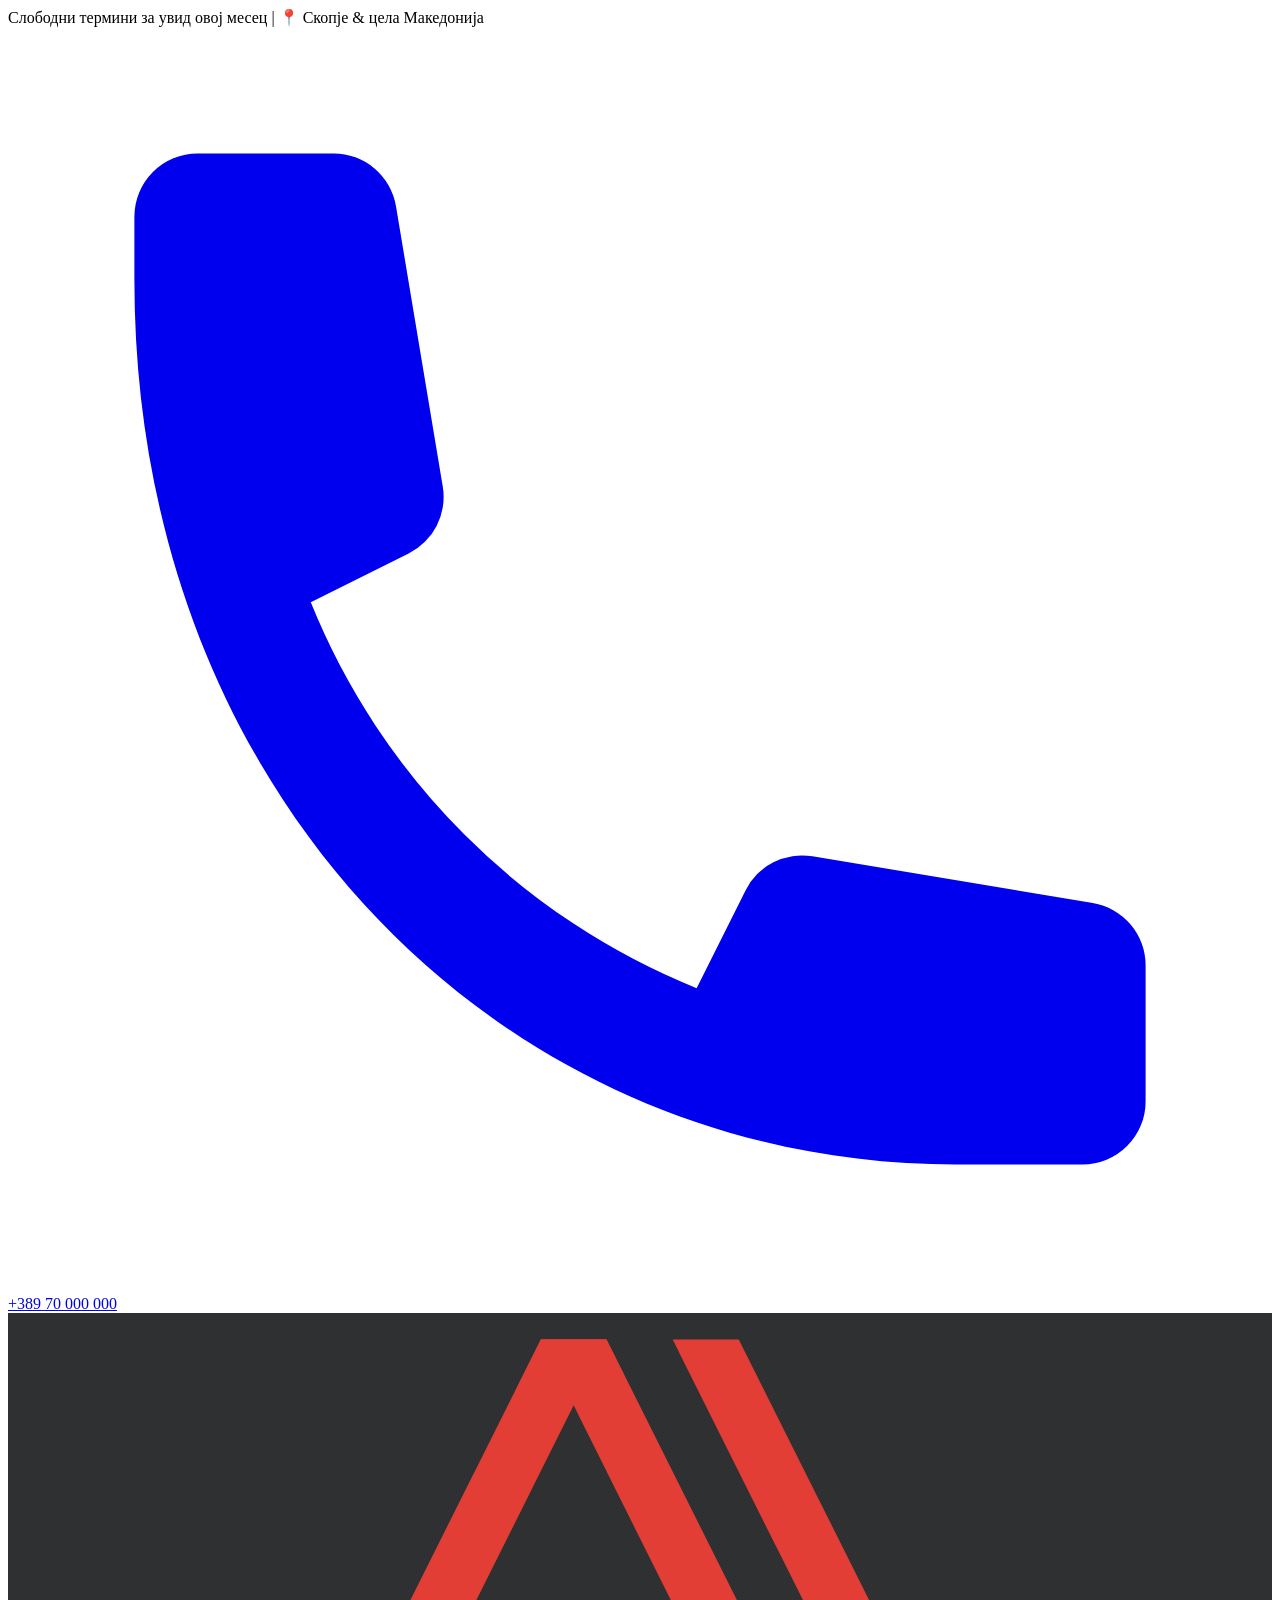
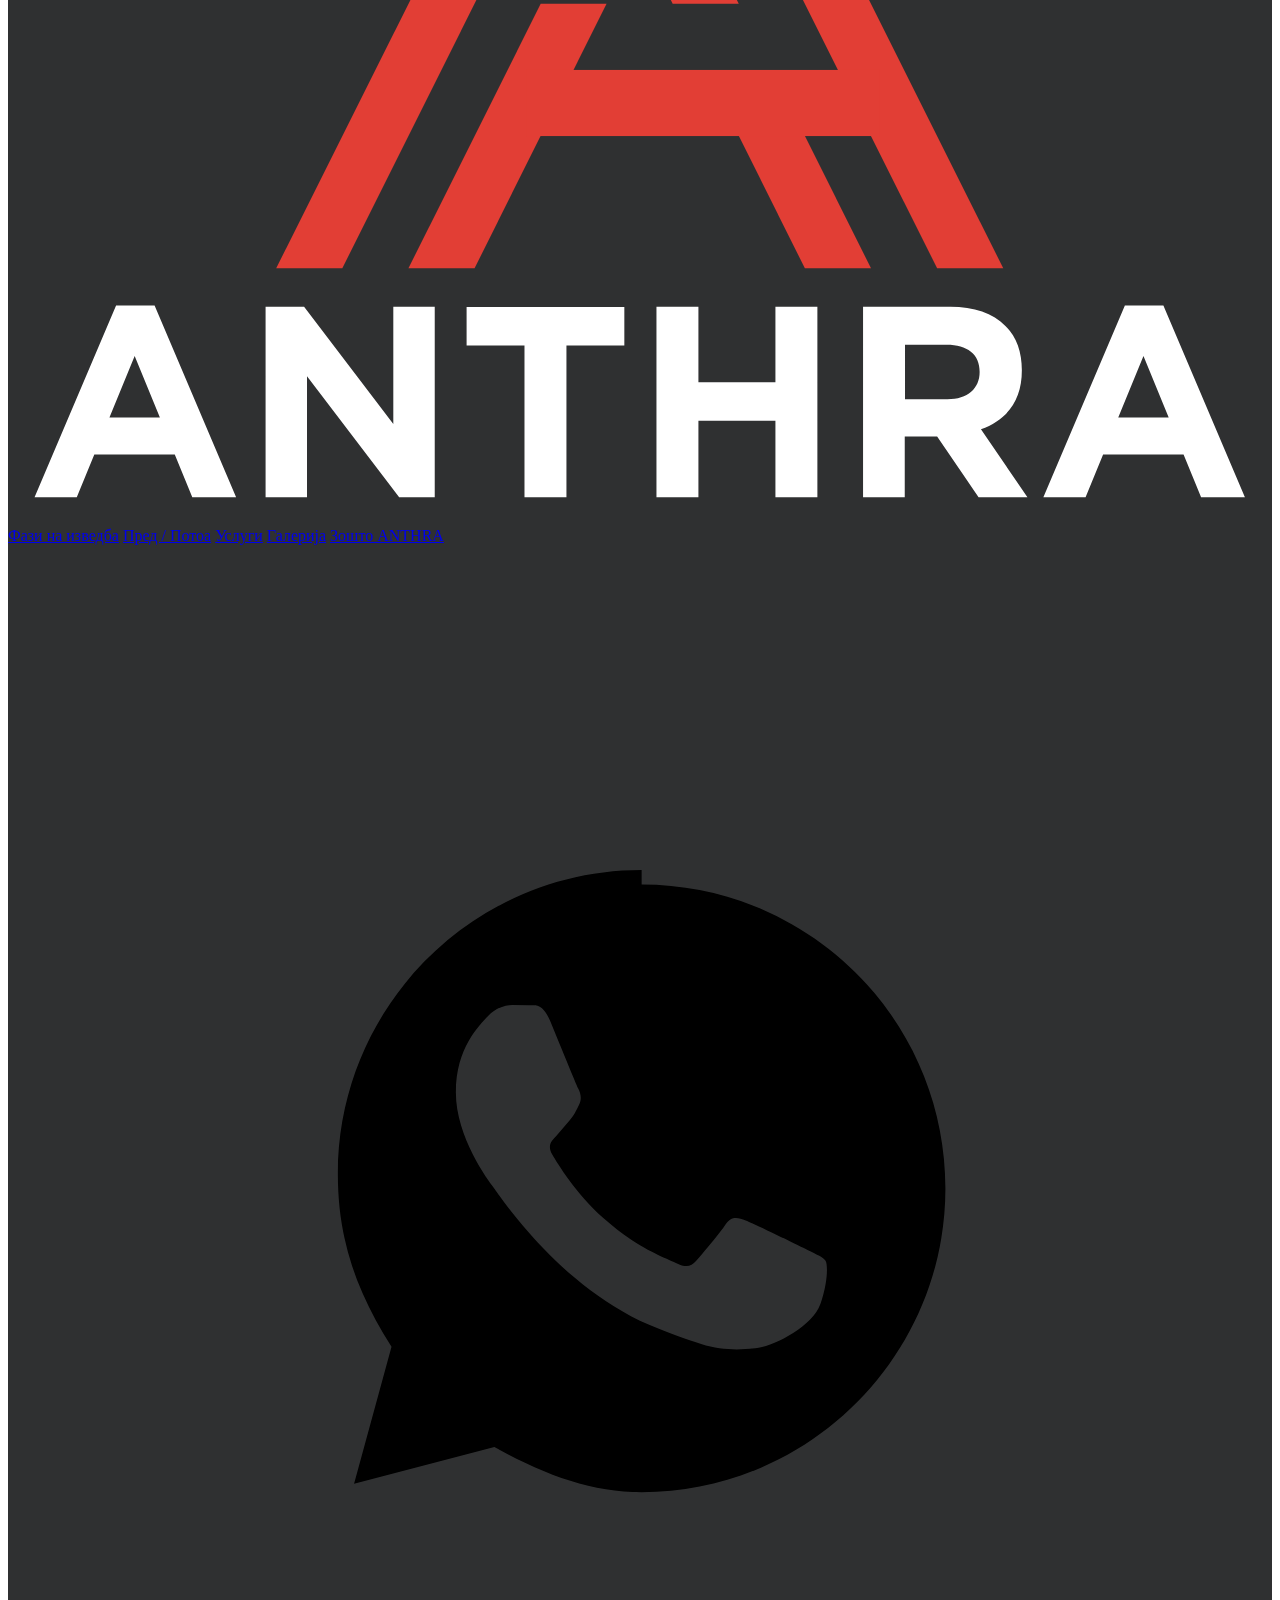
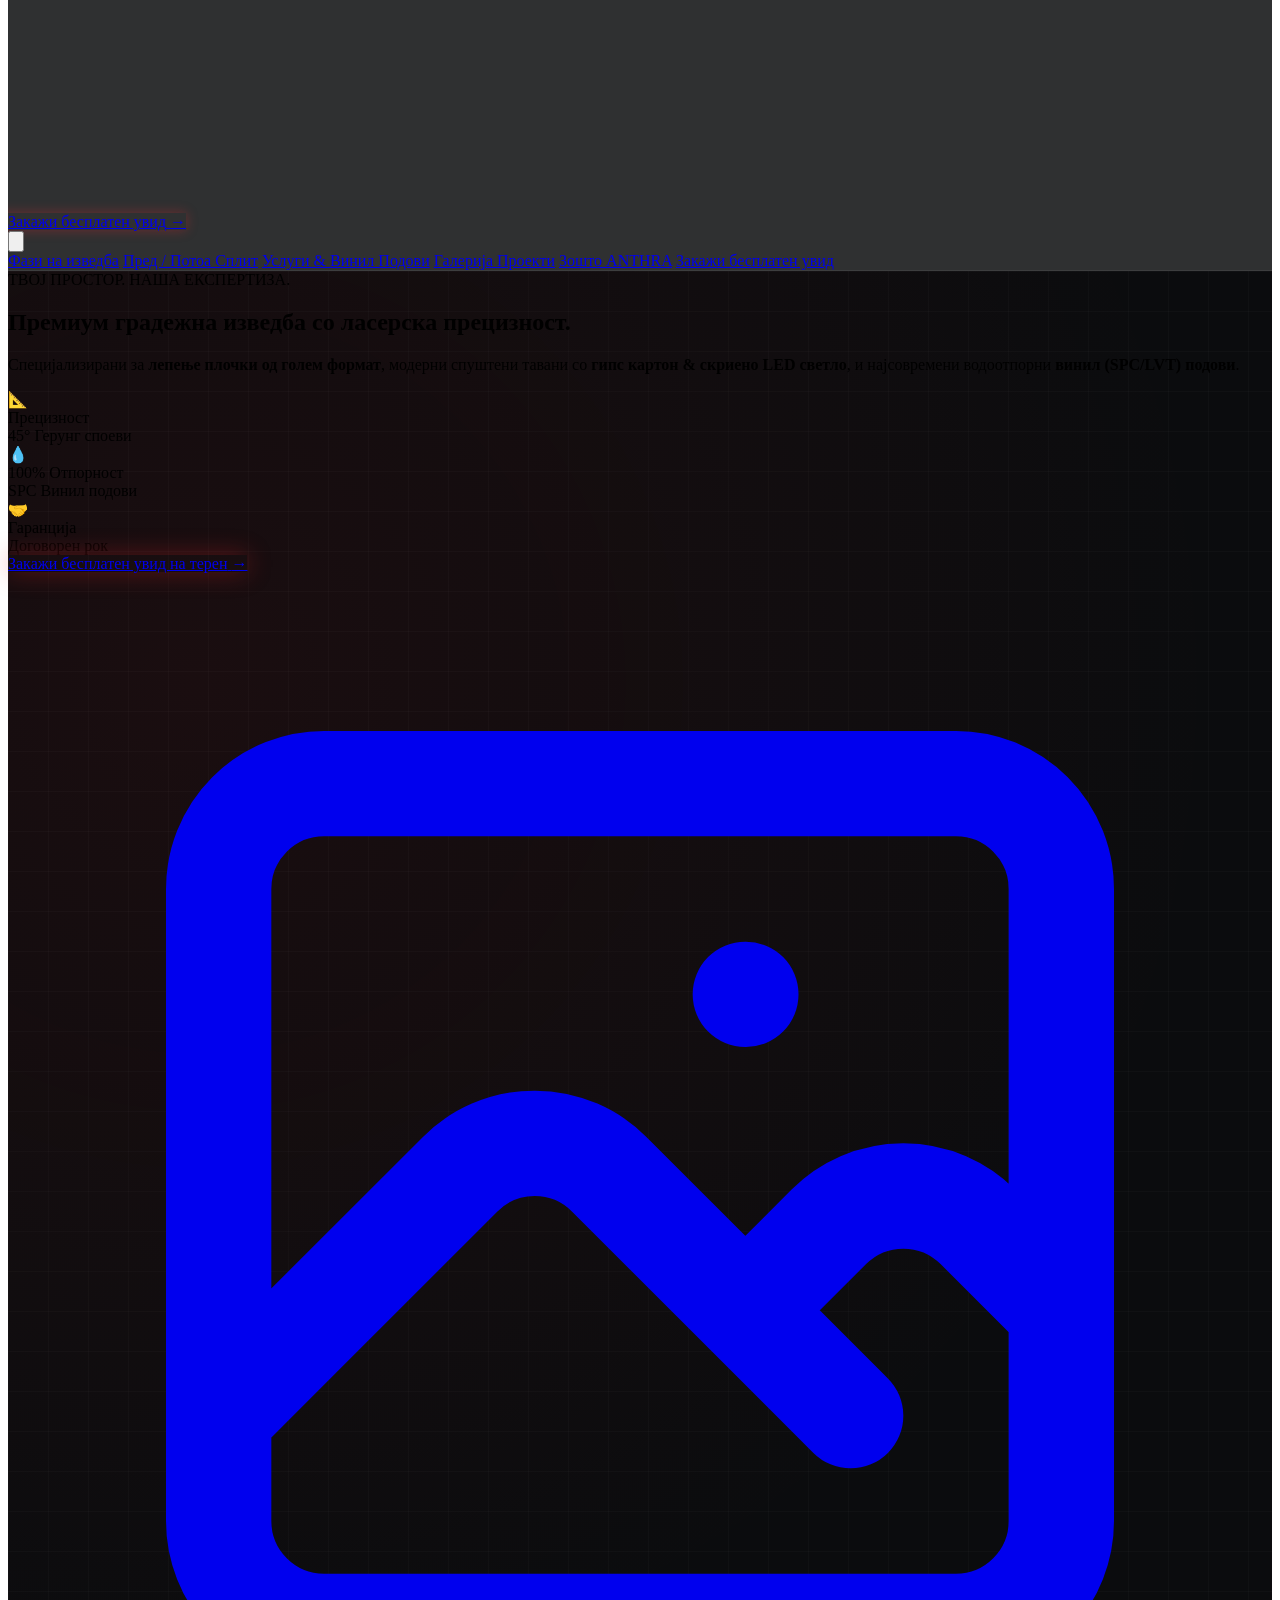
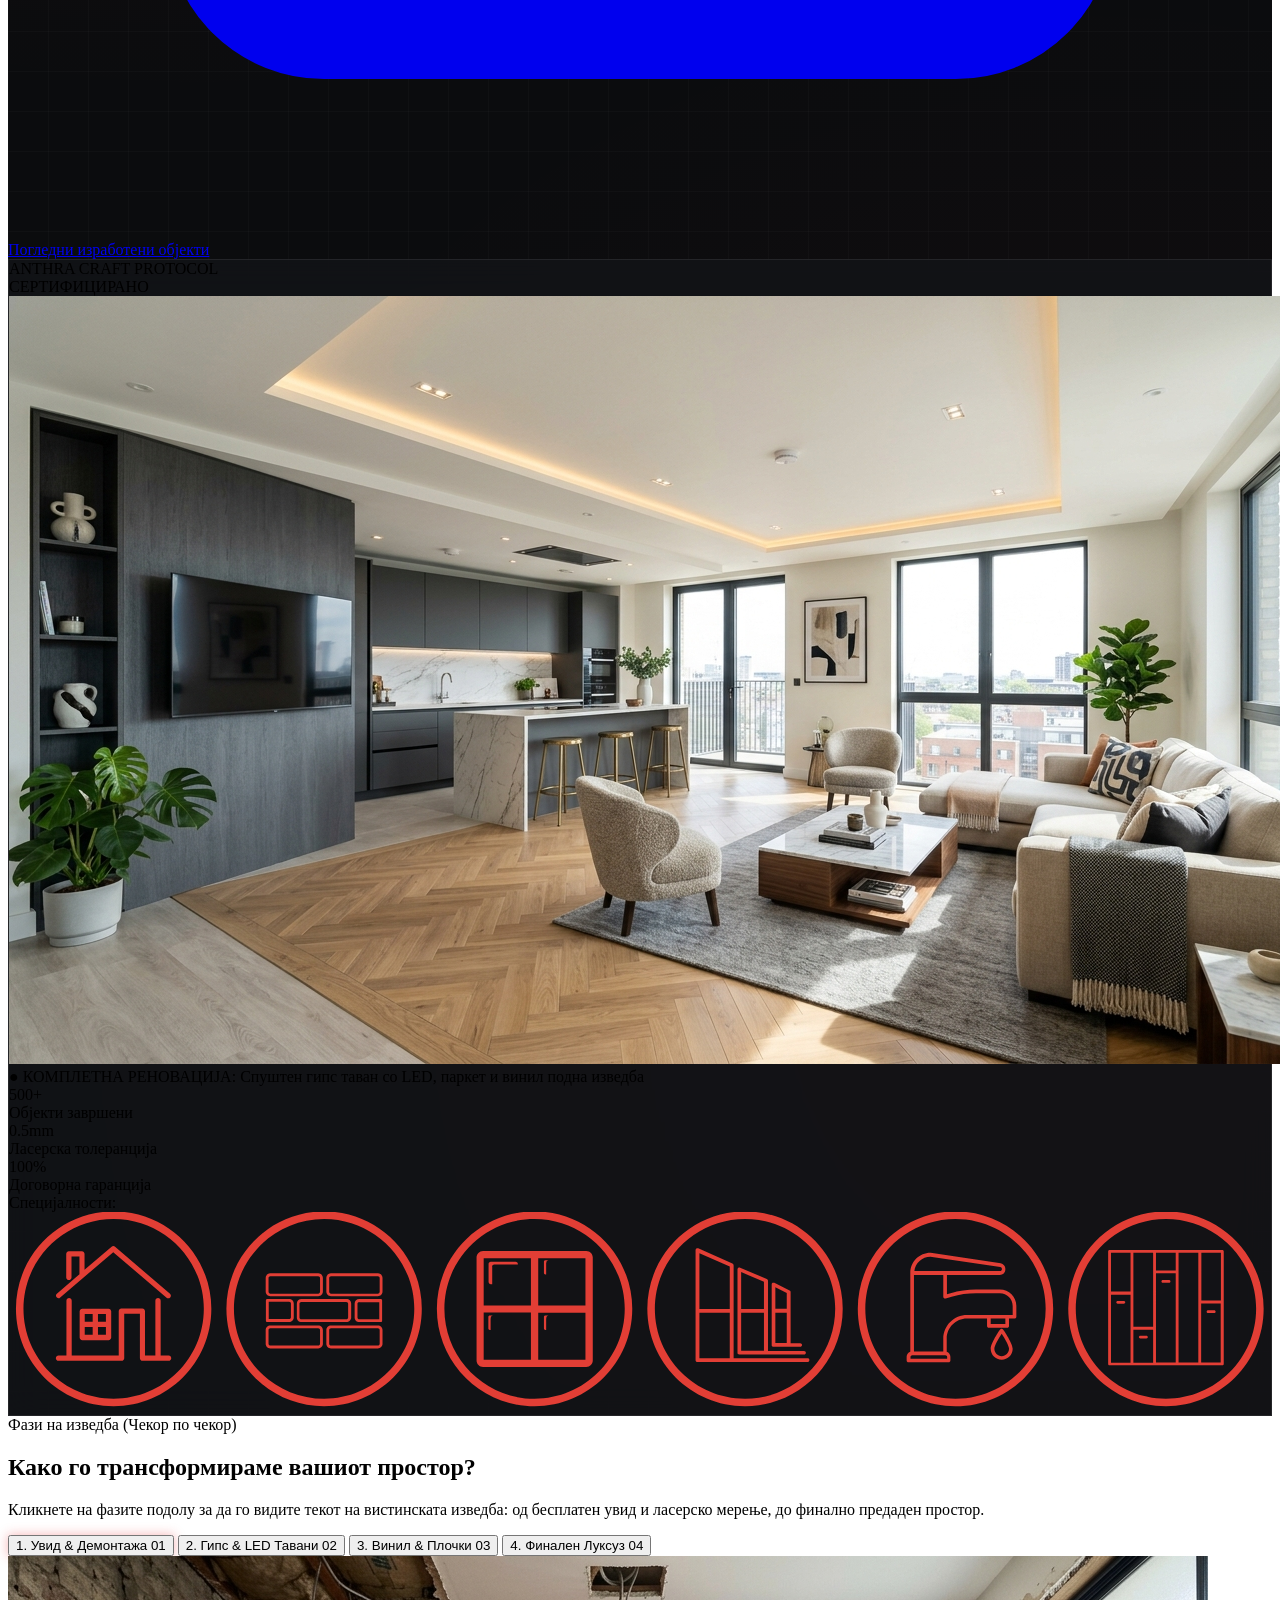
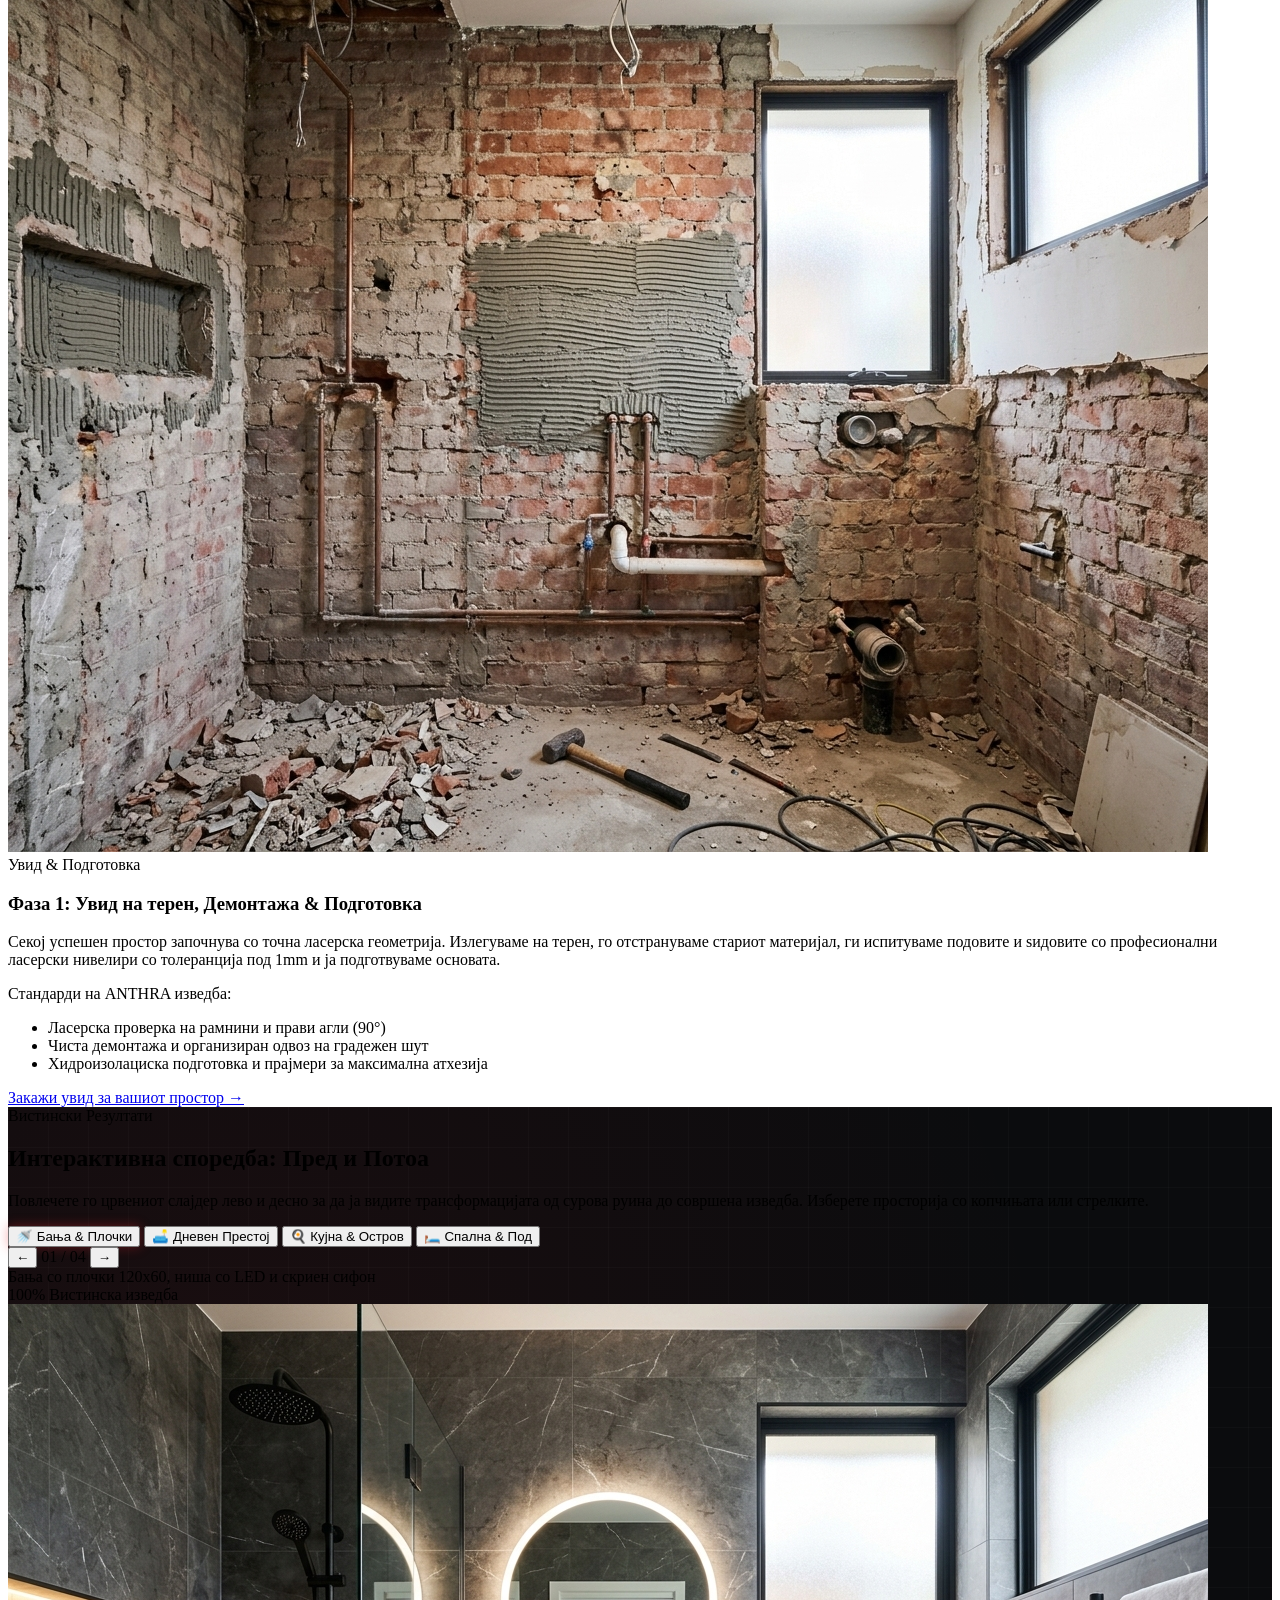
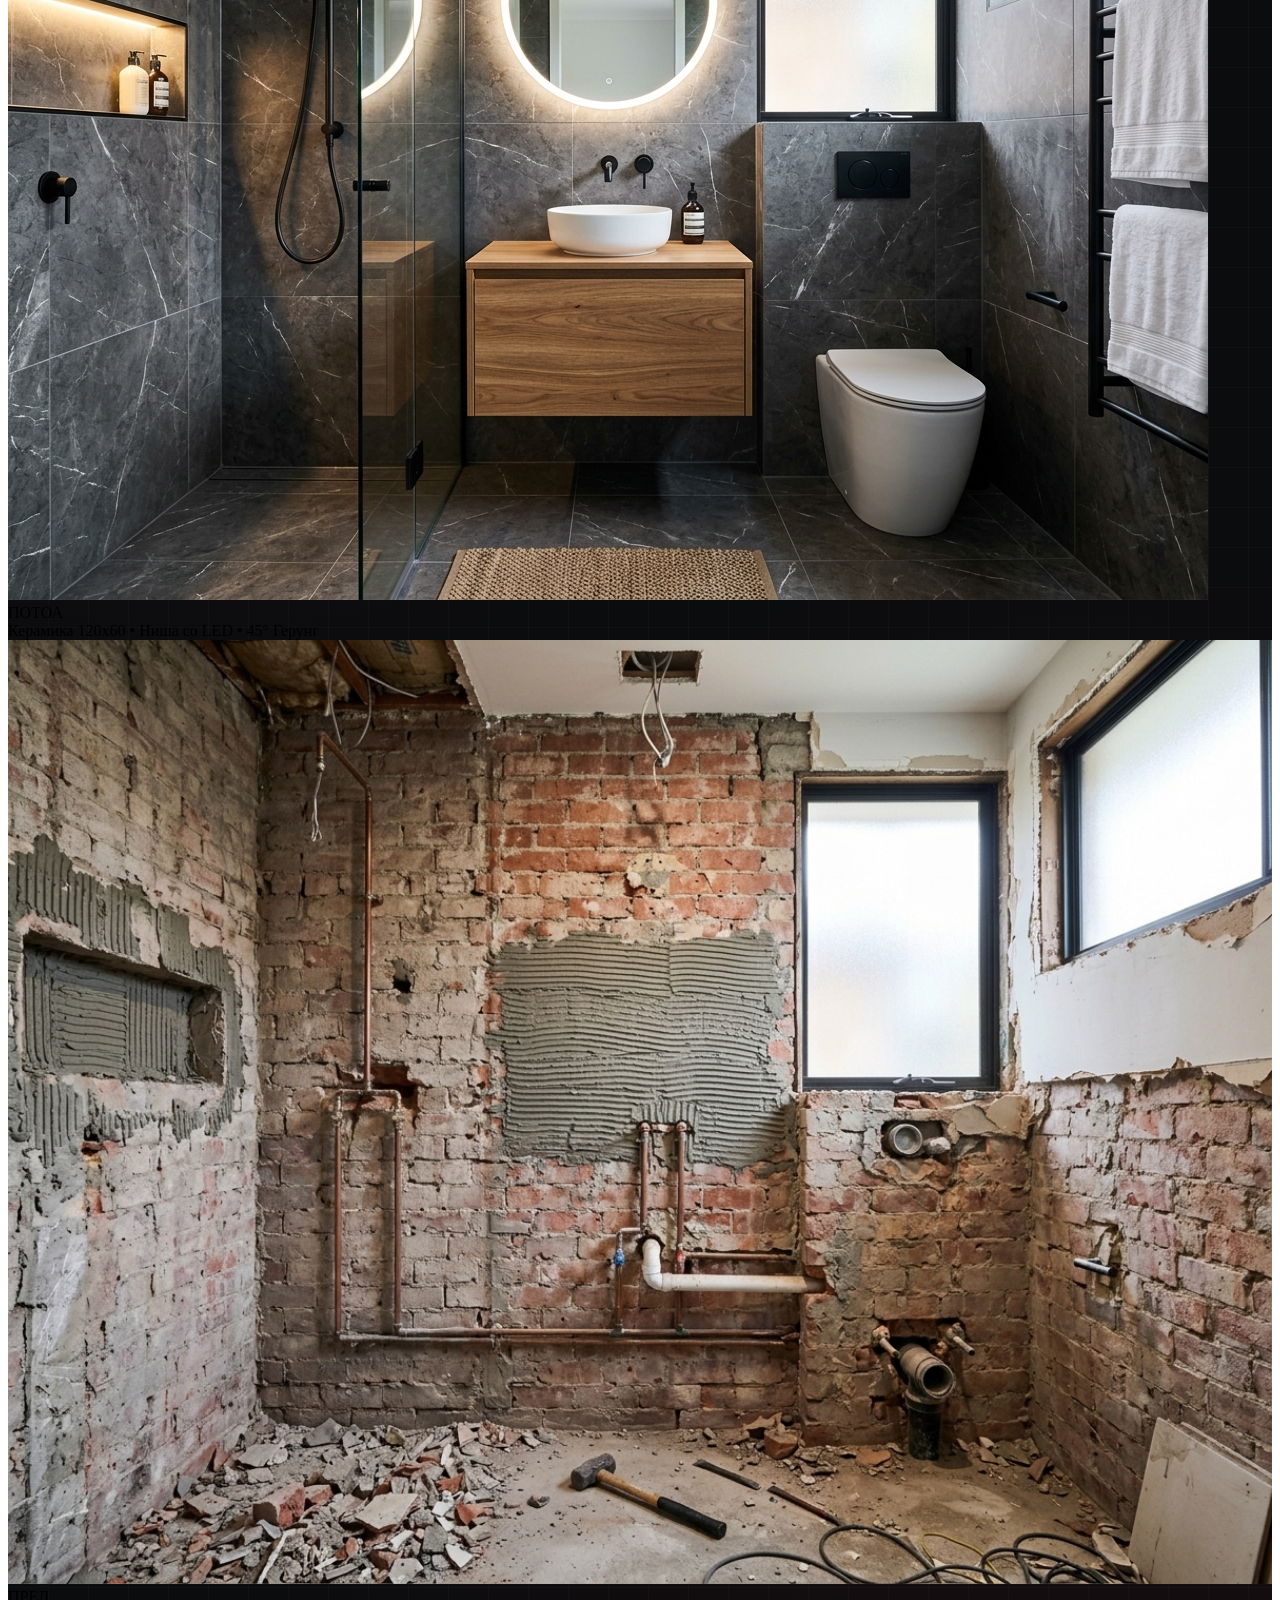
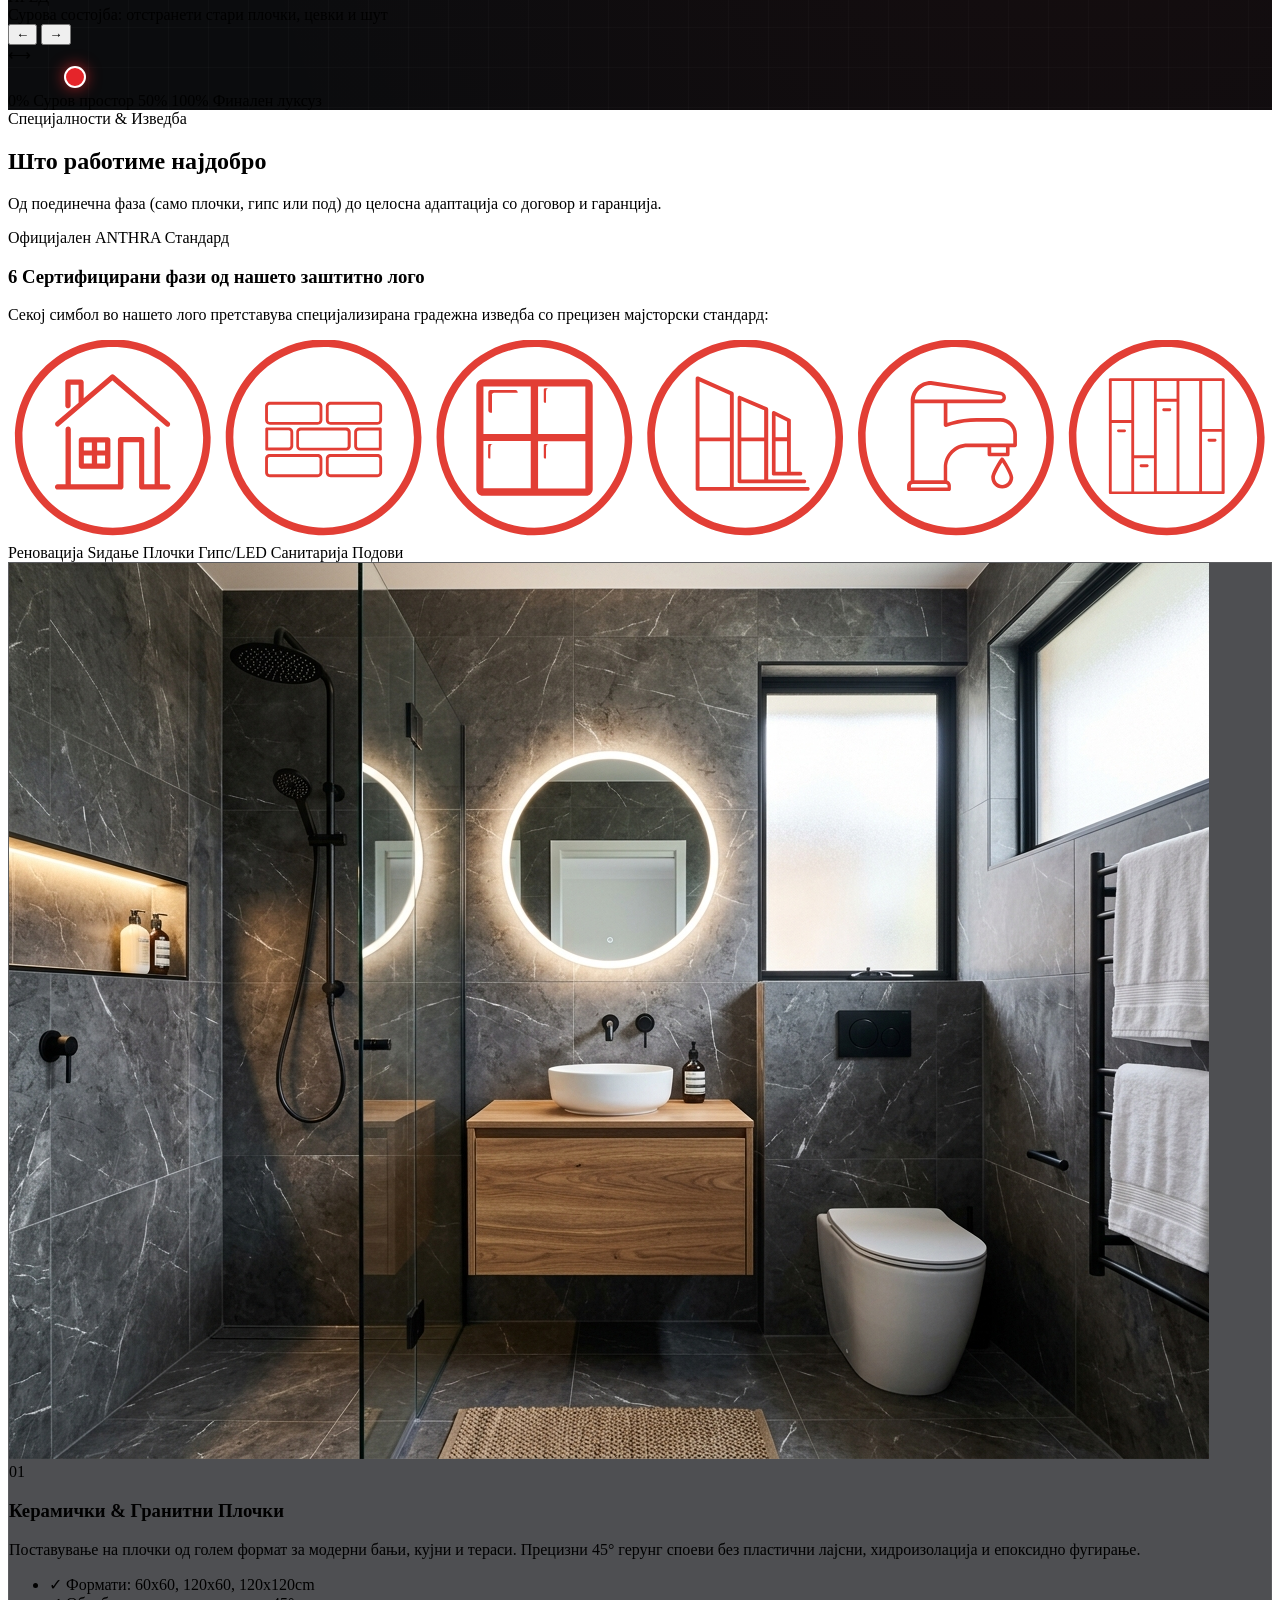
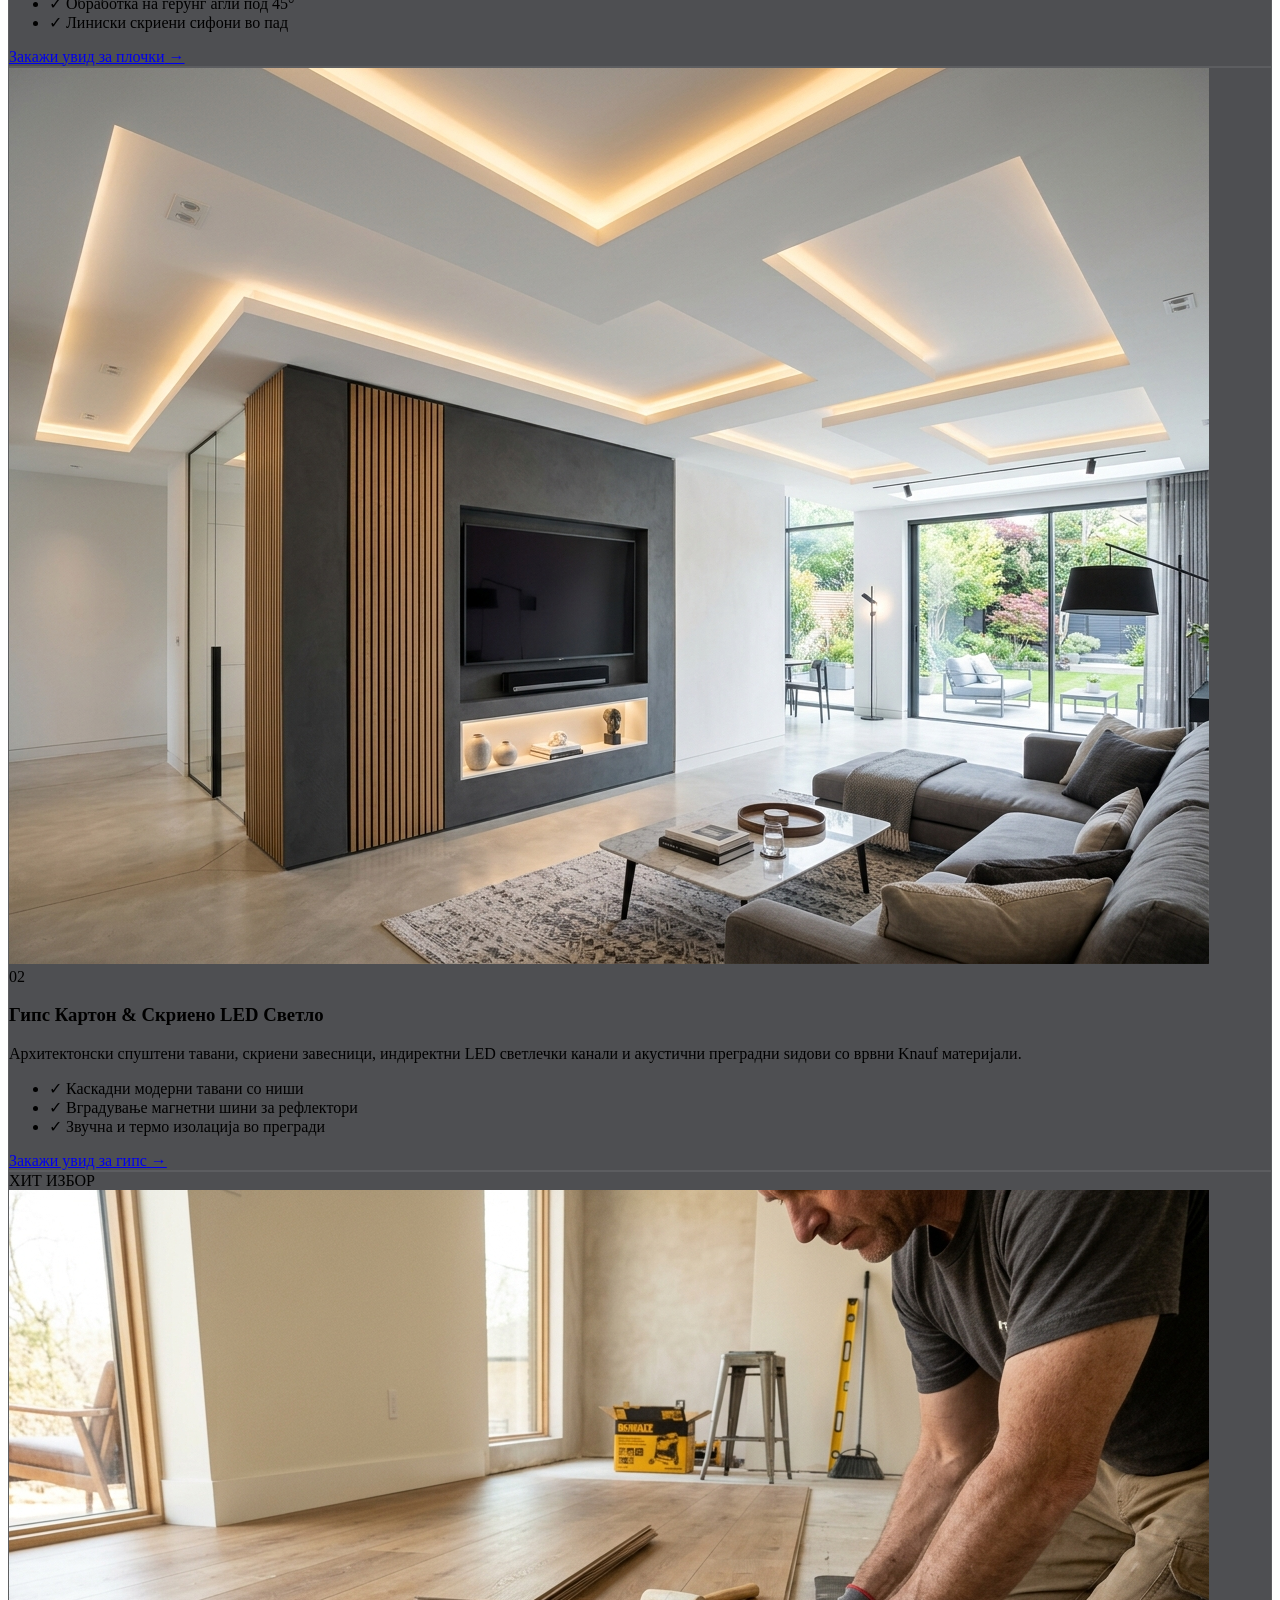
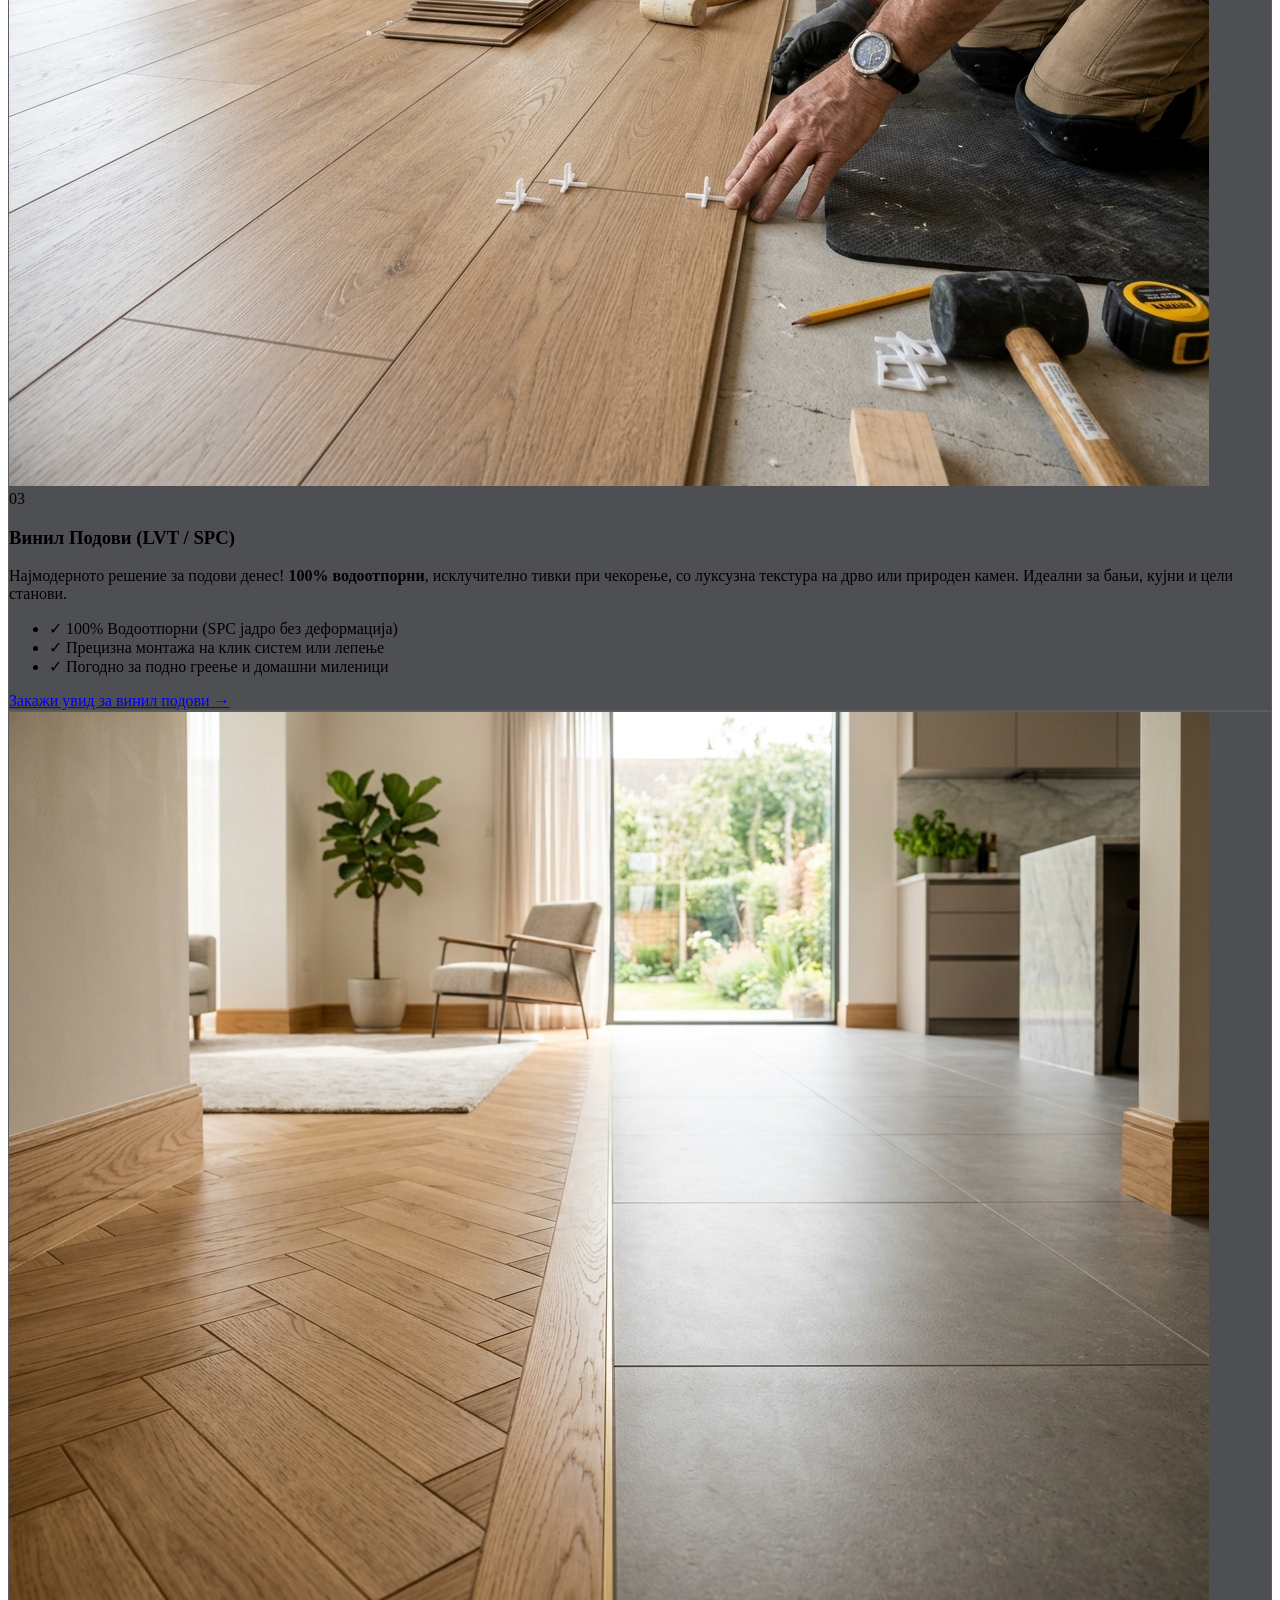
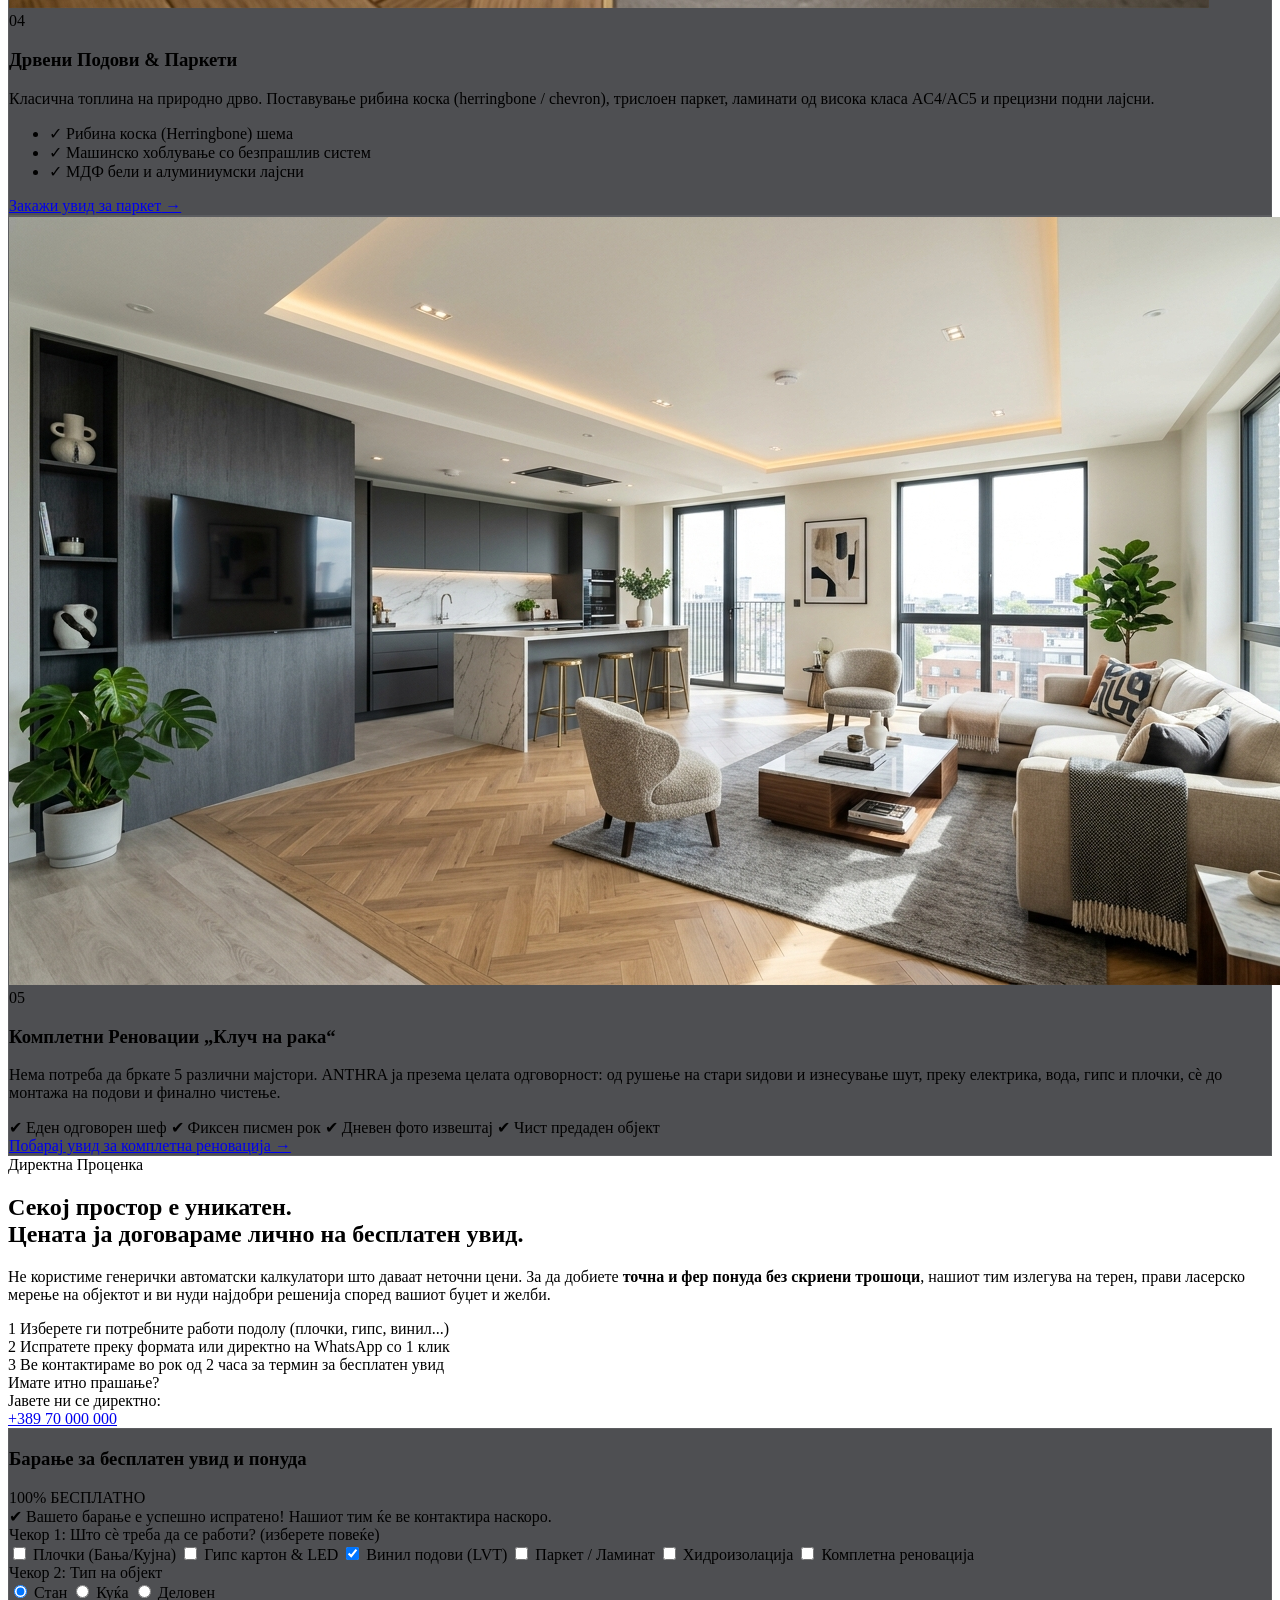
==== commit ef734b08: "feat: add 3 new before/after room transformations with manual arrow and tab carousel switcher" ====
--- a/index.html
+++ b/index.html
@@ -331,7 +331,7 @@
   <section id="beforeAfter" class="py-20 bg-carbon relative">
     <div class="max-w-7xl mx-auto px-4 sm:px-6 lg:px-8">
       
-      <div class="text-center max-w-3xl mx-auto mb-12">
+      <div class="text-center max-w-3xl mx-auto mb-8">
         <div class="inline-flex items-center gap-2 px-3 py-1 rounded-md bg-[#1C1F26] border border-white/10 text-xs font-mono text-[#E5252A] uppercase mb-3">
           Вистински Резултати
         </div>
@@ -339,17 +339,62 @@
           Интерактивна споредба: Пред и Потоа
         </h2>
         <p class="text-zinc-400 mt-2 text-sm sm:text-base">
-          Повлечете го црвениот слајдер лево и десно за да ја видите трансформацијата од сурова руина до совршена изведба.
+          Повлечете го црвениот слајдер лево и десно за да ја видите трансформацијата од сурова руина до совршена изведба. Изберете просторија со копчињата или стрелките.
         </p>
+      </div>
+
+      <!-- Room Tabs & Manual Switcher Controls -->
+      <div class="max-w-5xl mx-auto mb-6 flex flex-col sm:flex-row items-center justify-between gap-4">
+        <!-- Room Selector Pills -->
+        <div class="flex flex-wrap items-center justify-center sm:justify-start gap-2" id="baTabsContainer">
+          <button type="button" class="ba-tab-btn px-4 py-2 rounded-xl text-xs font-bold transition-all flex items-center gap-2 bg-[#E5252A] text-white shadow-lg glow-red-sm" data-slide="0">
+            <span>🚿</span>
+            <span>Бања & Плочки</span>
+          </button>
+          <button type="button" class="ba-tab-btn px-4 py-2 rounded-xl text-xs font-semibold transition-all flex items-center gap-2 bg-[#16181E] text-zinc-400 hover:text-white hover:bg-zinc-800 border border-white/5" data-slide="1">
+            <span>🛋️</span>
+            <span>Дневен Престој</span>
+          </button>
+          <button type="button" class="ba-tab-btn px-4 py-2 rounded-xl text-xs font-semibold transition-all flex items-center gap-2 bg-[#16181E] text-zinc-400 hover:text-white hover:bg-zinc-800 border border-white/5" data-slide="2">
+            <span>🍳</span>
+            <span>Кујна & Остров</span>
+          </button>
+          <button type="button" class="ba-tab-btn px-4 py-2 rounded-xl text-xs font-semibold transition-all flex items-center gap-2 bg-[#16181E] text-zinc-400 hover:text-white hover:bg-zinc-800 border border-white/5" data-slide="3">
+            <span>🛏️</span>
+            <span>Спална & Под</span>
+          </button>
+        </div>
+
+        <!-- Manual Arrow Navigation & Slide Indicator -->
+        <div class="flex items-center gap-2 bg-[#131519]/90 backdrop-blur-md border border-white/10 rounded-xl p-1.5 shrink-0">
+          <button type="button" id="baPrevBtn" class="w-8 h-8 rounded-lg bg-zinc-800 hover:bg-[#E5252A] text-white flex items-center justify-center transition-colors text-sm font-bold active:scale-95" title="Претходна просторија" aria-label="Претходна просторија">
+            &#8592;
+          </button>
+          <span id="baSlideCounter" class="text-xs font-mono font-bold text-zinc-300 px-2 select-none">
+            01 / 04
+          </span>
+          <button type="button" id="baNextBtn" class="w-8 h-8 rounded-lg bg-zinc-800 hover:bg-[#E5252A] text-white flex items-center justify-center transition-colors text-sm font-bold active:scale-95" title="Следна просторија" aria-label="Следна просторија">
+            &#8594;
+          </button>
+        </div>
       </div>
 
       <!-- Slider Container -->
       <div class="max-w-5xl mx-auto relative rounded-2xl overflow-hidden border border-white/15 shadow-2xl bg-black">
         
+        <!-- Active Room Header Strip -->
+        <div class="bg-[#121418] border-b border-white/10 px-5 py-2.5 flex items-center justify-between">
+          <div class="flex items-center gap-2 text-xs font-mono">
+            <span class="w-2 h-2 rounded-full bg-[#E5252A] animate-pulse"></span>
+            <span id="baCurrentTitle" class="text-white font-bold truncate">Бања со плочки 120x60, ниша со LED и скриен сифон</span>
+          </div>
+          <span class="text-[11px] font-mono text-zinc-400 hidden sm:inline">100% Вистинска изведба</span>
+        </div>
+
         <div class="relative w-full h-[380px] sm:h-[500px] select-none" id="baWrapper">
           
           <!-- AFTER Image (Finished Luxury Masterpiece) -->
-          <img src="assets/images/tiles-bathroom.jpg" alt="После изведба на ANTHRA" class="absolute inset-0 w-full h-full object-cover">
+          <img id="baAfterImgTag" src="assets/images/tiles-bathroom.jpg" alt="После изведба на ANTHRA" class="absolute inset-0 w-full h-full object-cover">
           <div id="baAfterBadge" class="absolute top-3 sm:top-4 right-3 sm:right-4 z-0 px-2.5 sm:px-3 py-1 sm:py-1.5 rounded bg-[#E5252A] text-white font-extrabold text-xs tracking-wider shadow-lg uppercase transition-opacity duration-200 pointer-events-none">
             ПОТОА
           </div>
@@ -357,7 +402,7 @@
             Керамика 120x60 • Ниша со LED • 45° Герунг
           </div>
 
-          <!-- BEFORE Image (Raw demolition state of the EXACT same bathroom) -->
+          <!-- BEFORE Image (Raw demolition state of the EXACT same space) -->
           <div id="baBeforeImg" class="absolute inset-y-0 left-0 overflow-hidden border-r-2 border-[#E5252A] z-10" style="width: 50%;">
             <img id="baBeforeImgTag" src="assets/images/renovation-before.jpg" alt="Пред реновирање" class="absolute inset-y-0 left-0 h-full max-w-none object-cover">
             <div id="baBeforeBadge" class="absolute top-3 sm:top-4 left-3 sm:left-4 z-10 px-2.5 sm:px-3 py-1 sm:py-1.5 rounded bg-black/80 text-zinc-200 font-extrabold text-xs tracking-wider border border-white/10 uppercase transition-opacity duration-200 pointer-events-none">
@@ -368,6 +413,14 @@
             </div>
           </div>
 
+          <!-- Floating Manual Side Navigation Buttons (Higher z-index than range slider) -->
+          <button type="button" id="baSidePrevBtn" class="absolute left-3 sm:left-5 top-1/2 -translate-y-1/2 z-35 w-10 h-10 rounded-full bg-black/60 hover:bg-[#E5252A] text-white flex items-center justify-center backdrop-blur-md border border-white/20 transition-all duration-200 active:scale-95 shadow-xl group" title="Претходна просторија" aria-label="Претходна просторија">
+            <span class="group-hover:-translate-x-0.5 transition-transform text-base font-bold">&#8592;</span>
+          </button>
+          <button type="button" id="baSideNextBtn" class="absolute right-3 sm:right-5 top-1/2 -translate-y-1/2 z-35 w-10 h-10 rounded-full bg-black/60 hover:bg-[#E5252A] text-white flex items-center justify-center backdrop-blur-md border border-white/20 transition-all duration-200 active:scale-95 shadow-xl group" title="Следна просторија" aria-label="Следна просторија">
+            <span class="group-hover:translate-x-0.5 transition-transform text-base font-bold">&#8594;</span>
+          </button>
+
           <!-- Center Draggable Line Handle -->
           <div id="baHandle" class="absolute inset-y-0 -ml-4 flex items-center justify-center pointer-events-none z-20" style="left: 50%;">
             <div class="w-8 h-8 rounded-full bg-[#E5252A] text-white flex items-center justify-center shadow-xl font-mono text-xs font-bold ring-4 ring-black/60">
@@ -381,13 +434,15 @@
         </div>
 
         <!-- Slider Bottom Legend -->
-        <div class="bg-[#14161A] border-t border-white/10 px-6 py-3 flex items-center justify-between text-xs text-zinc-400 font-mono">
+        <div class="bg-[#14161A] border-t border-white/10 px-4 sm:px-6 py-3 flex items-center justify-between text-xs text-zinc-400 font-mono">
           <span class="flex items-center gap-2">
-            <span class="w-2 h-2 rounded-full bg-zinc-600"></span> 0% Суров простор
+            <span class="w-2 h-2 rounded-full bg-zinc-600"></span>
+            <span id="baLegendBefore">0% Суров простор</span>
           </span>
           <span id="baPercent" class="text-[#E5252A] font-bold">50%</span>
           <span class="flex items-center gap-2">
-            100% Финален луксуз <span class="w-2 h-2 rounded-full bg-[#E5252A]"></span>
+            <span id="baLegendAfter">100% Финален луксуз</span>
+            <span class="w-2 h-2 rounded-full bg-[#E5252A]"></span>
           </span>
         </div>
 
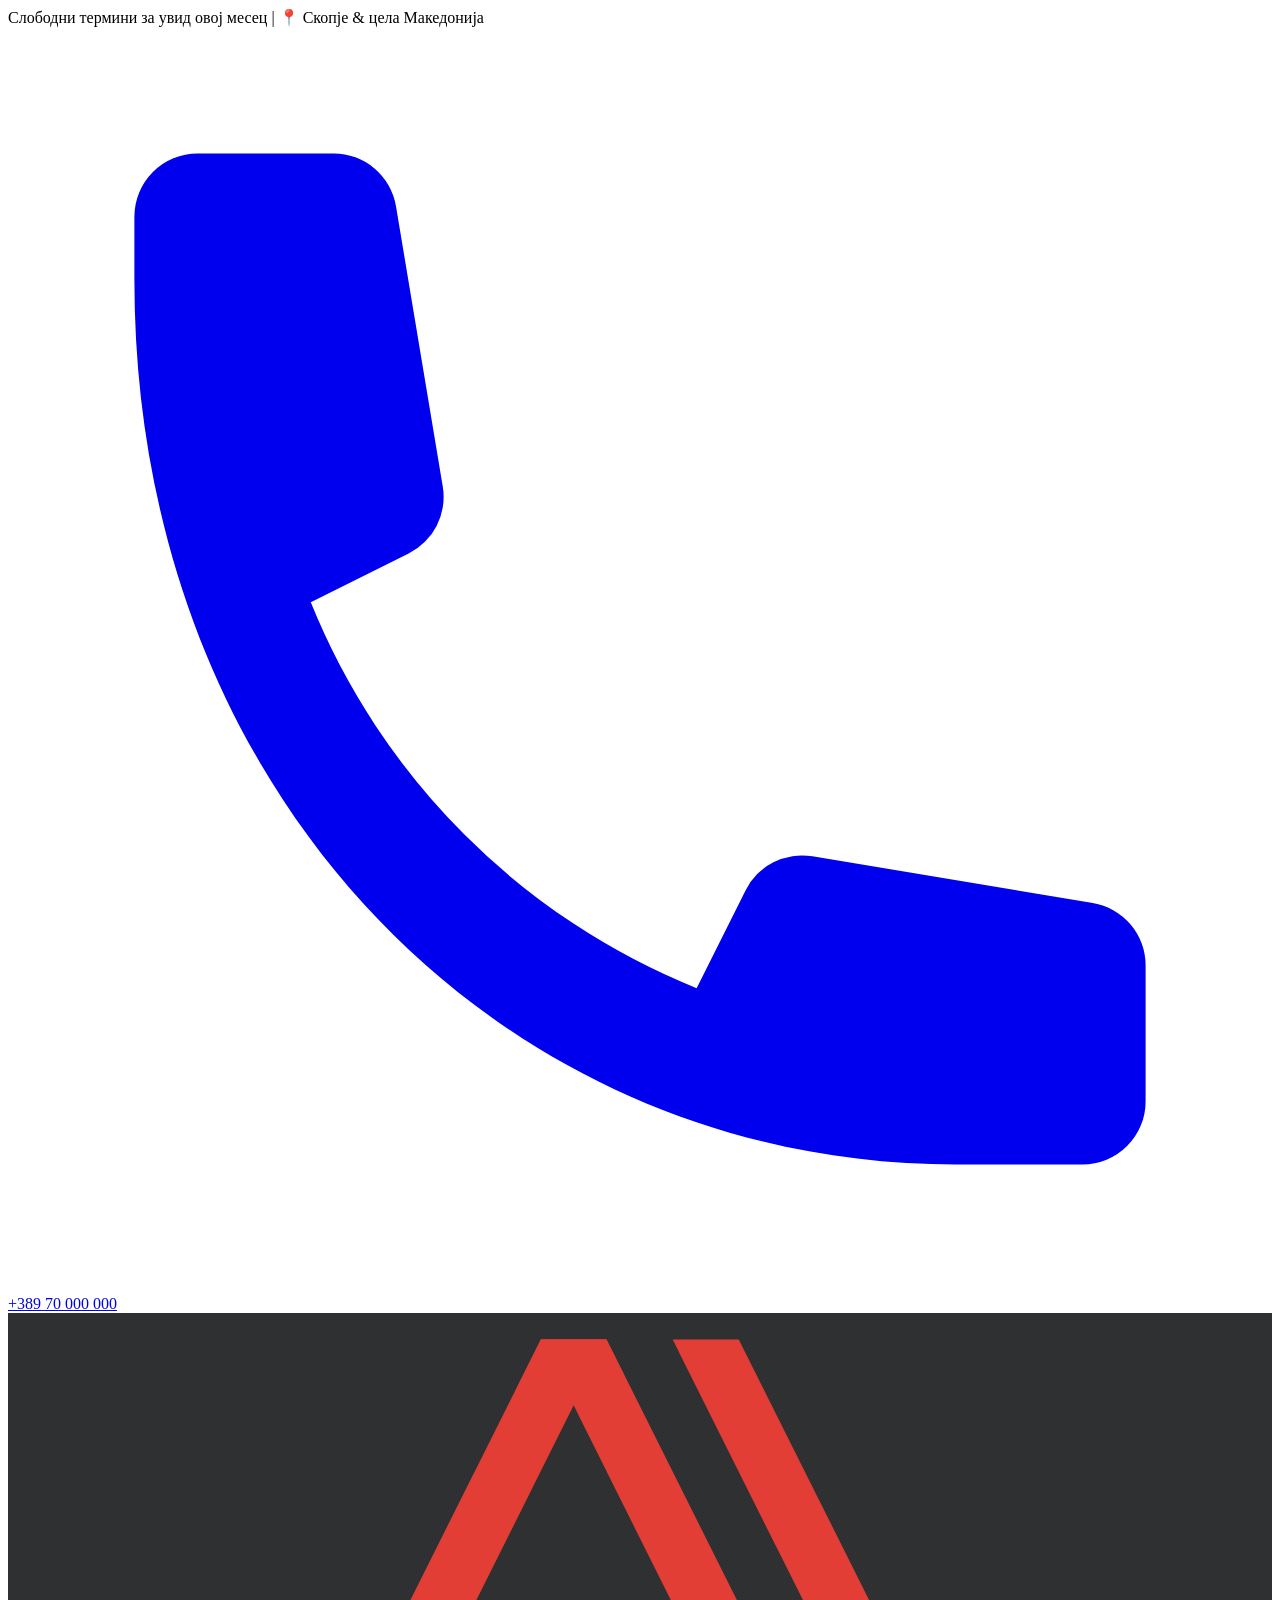
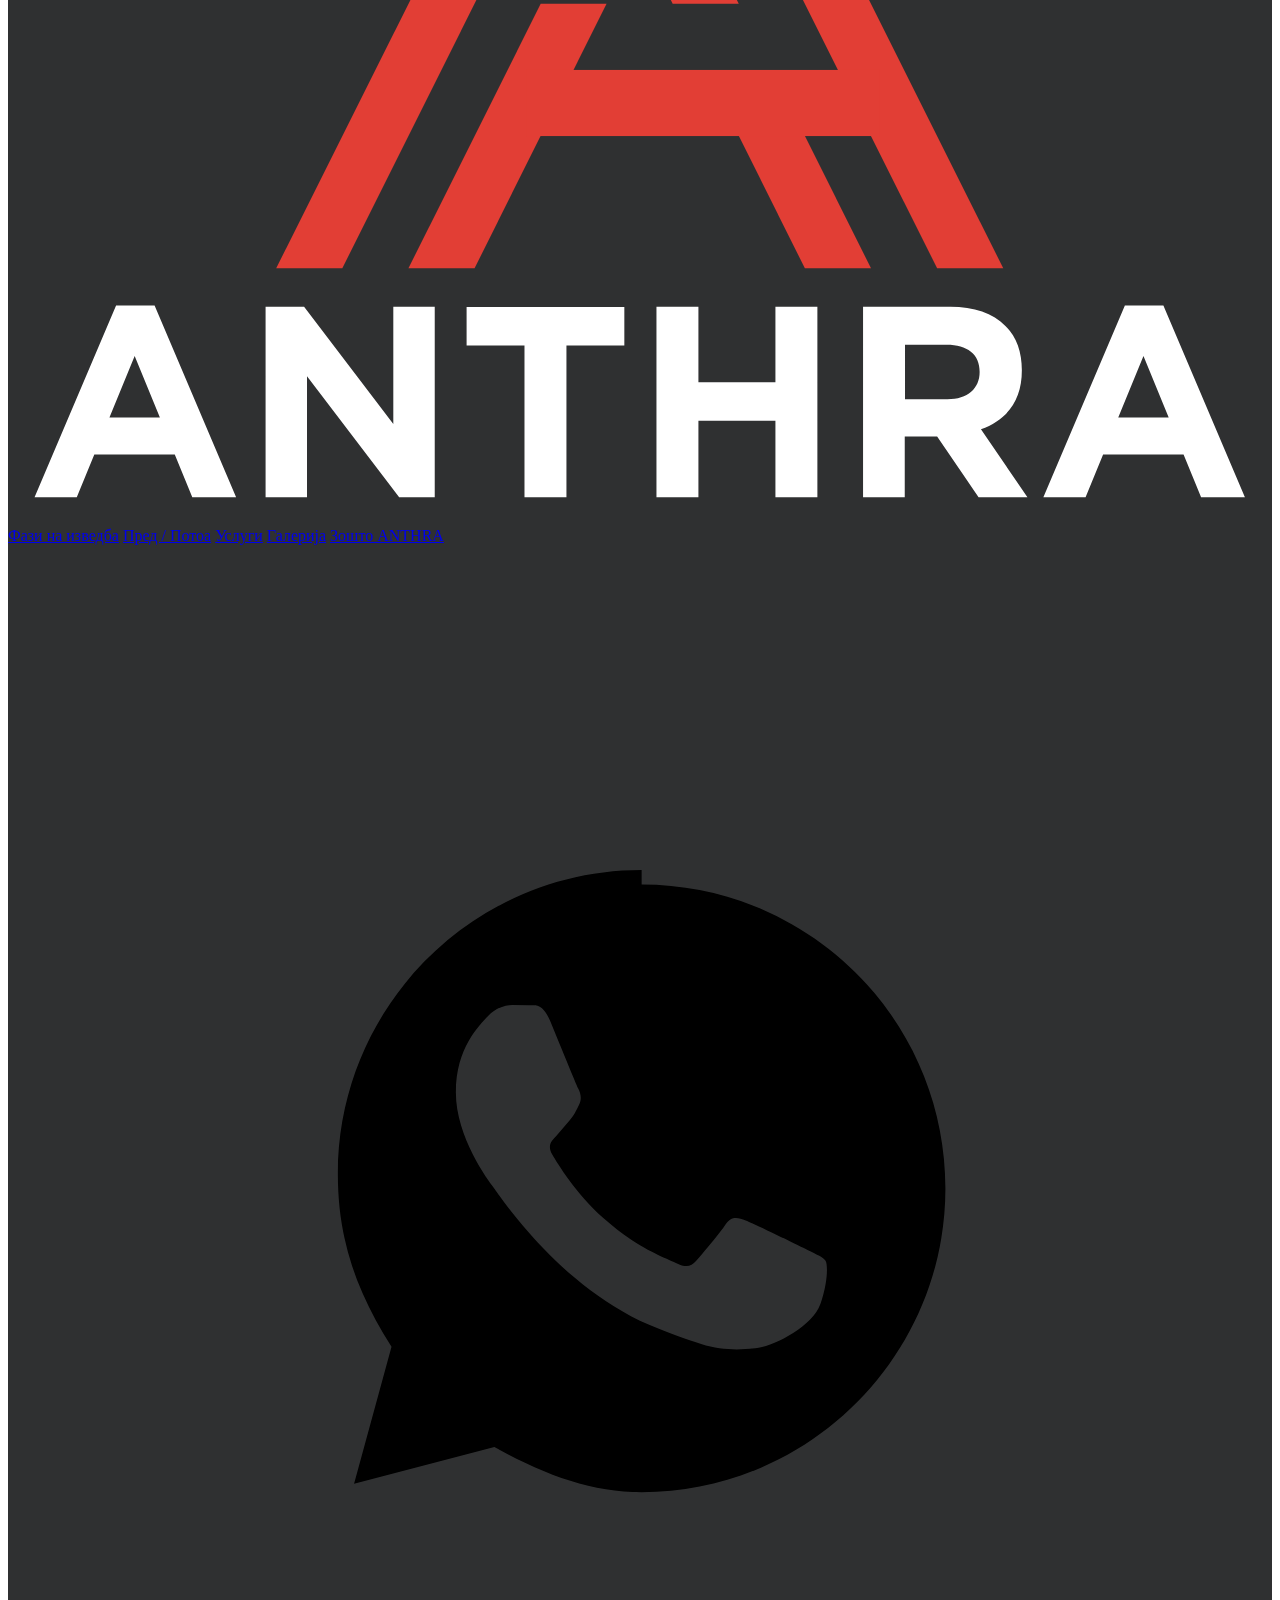
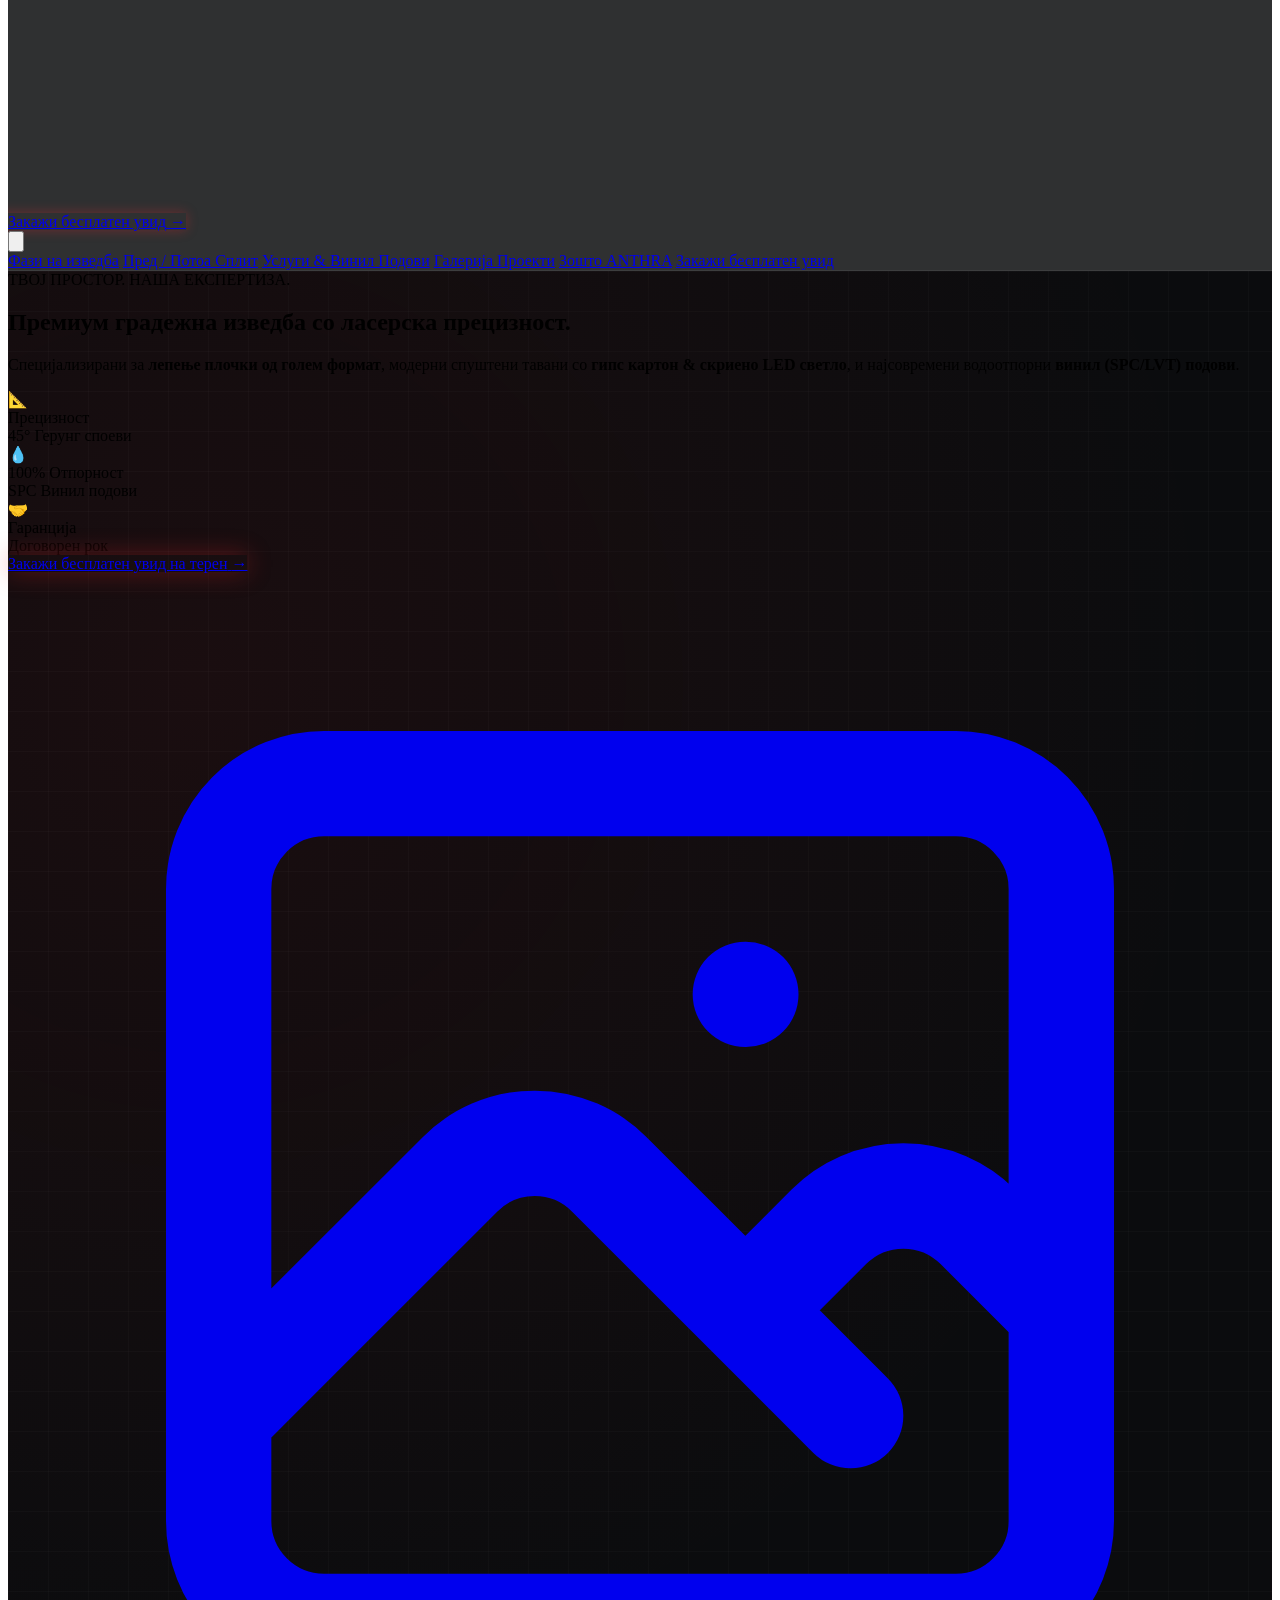
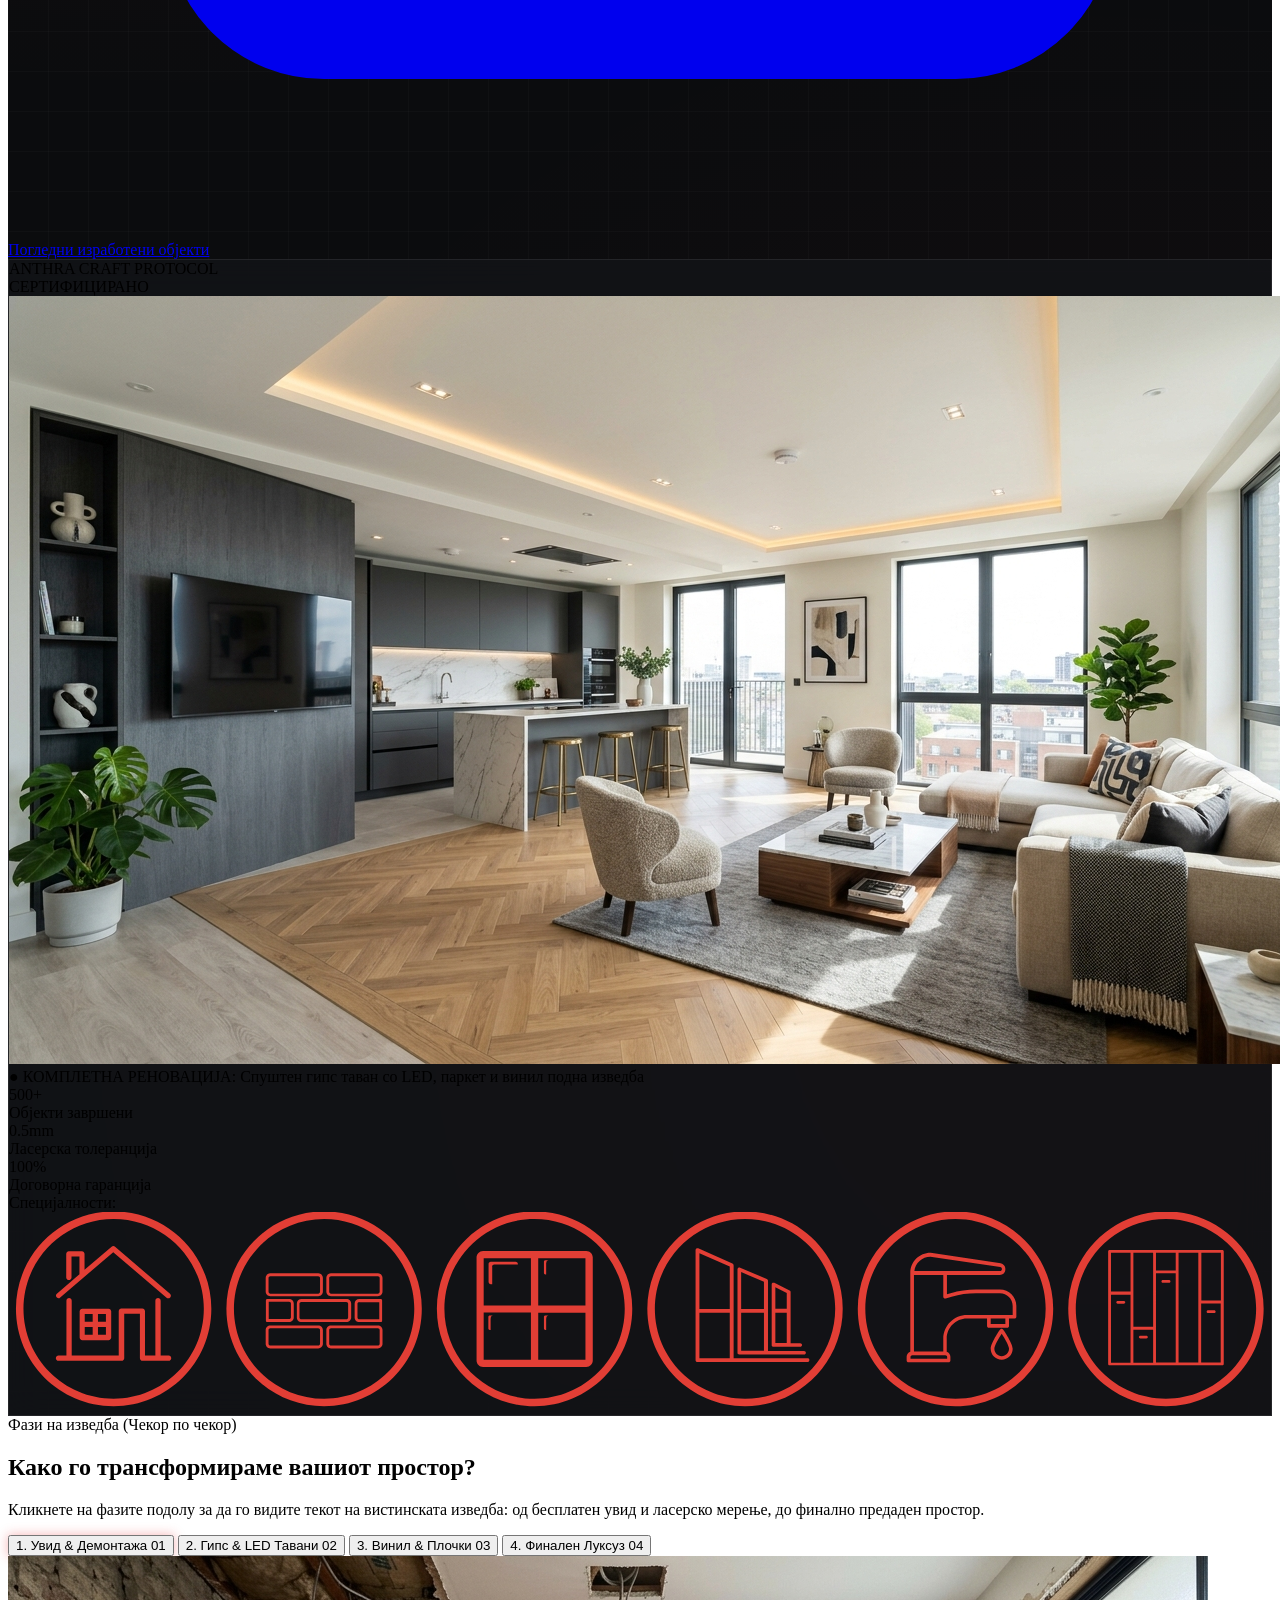
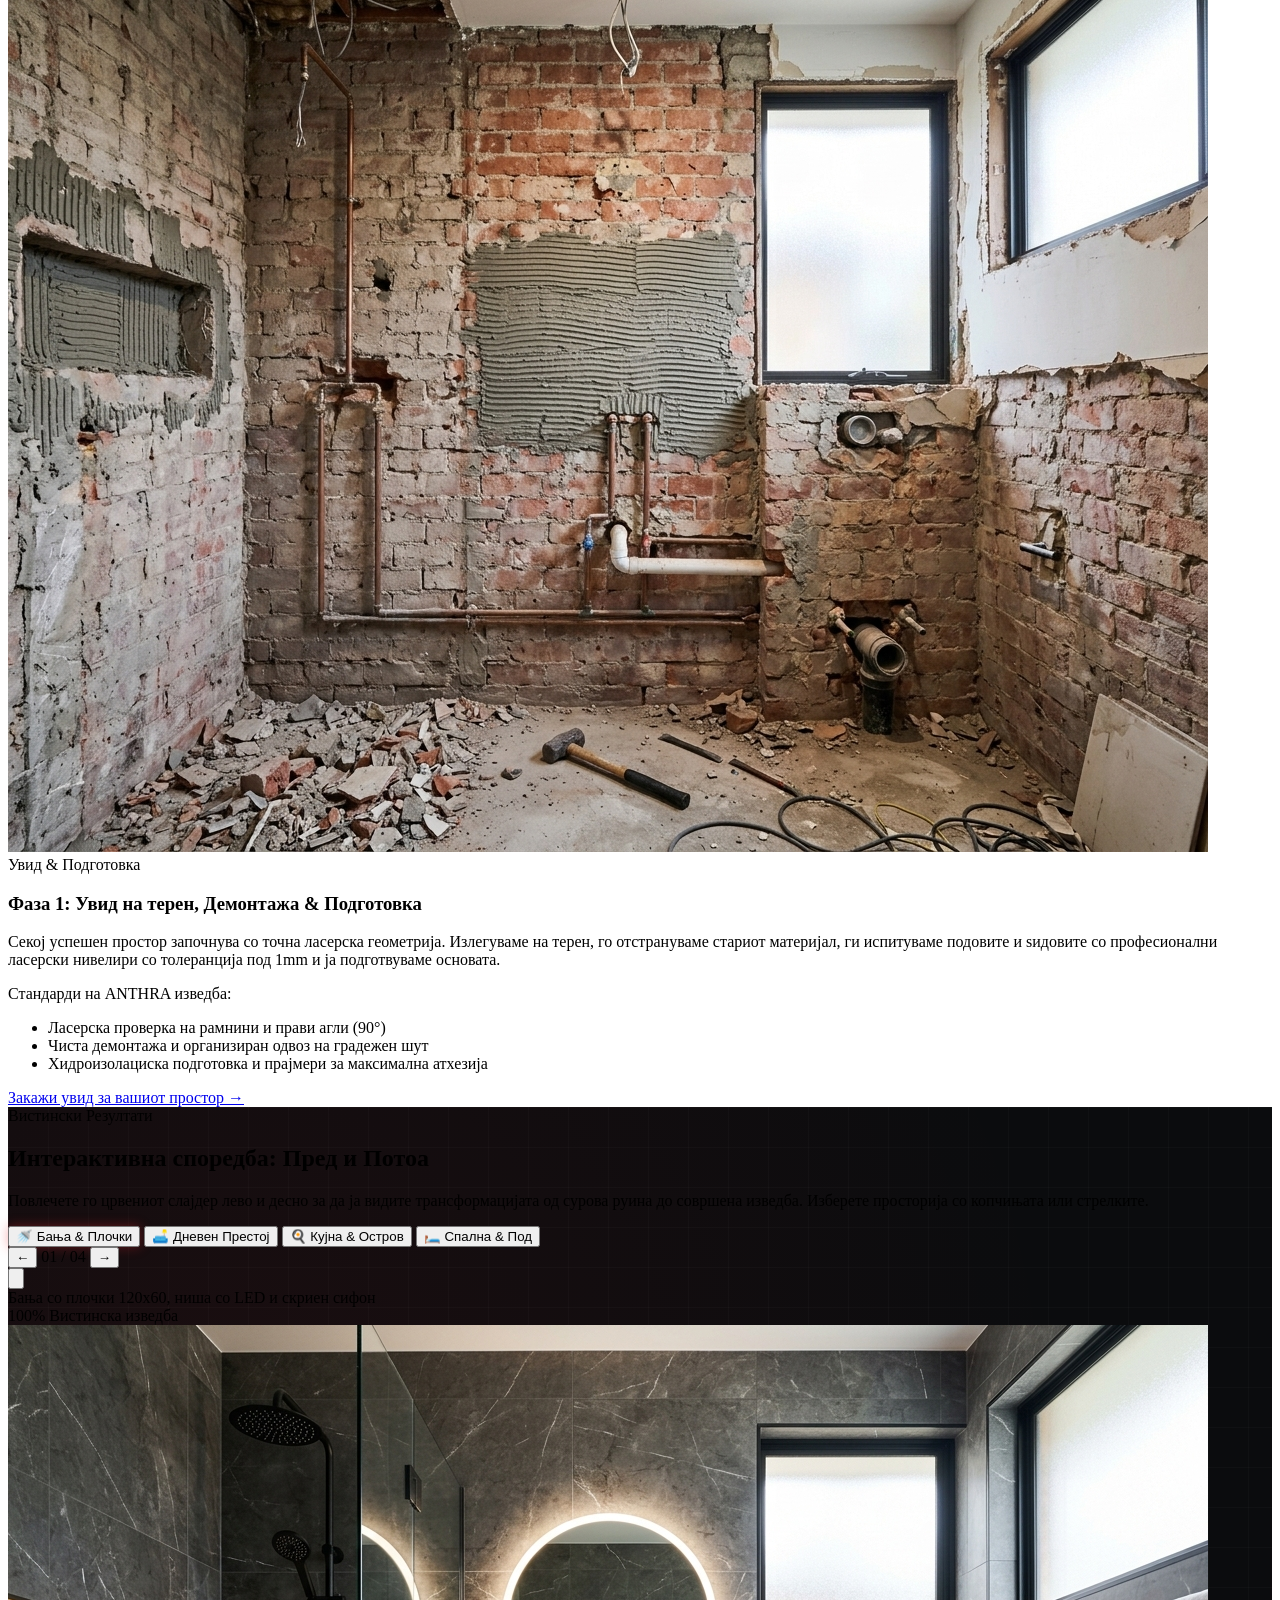
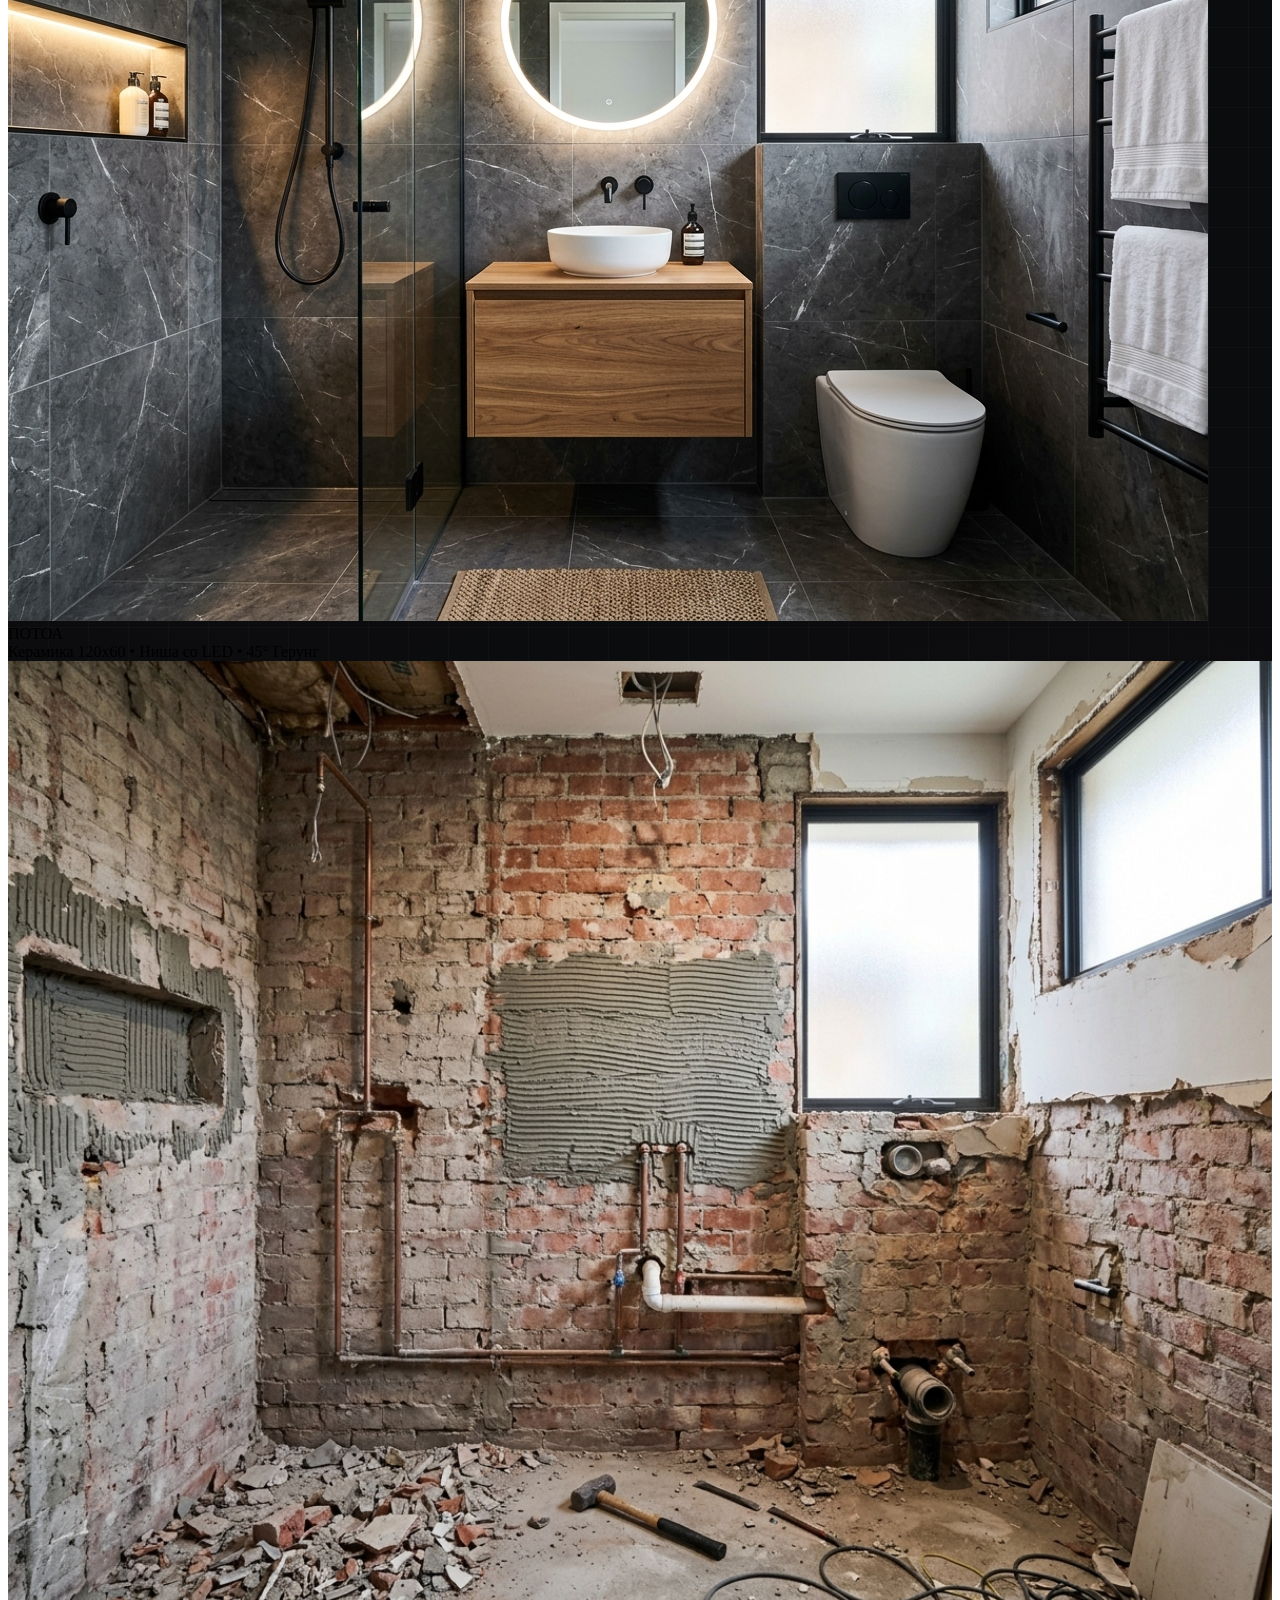
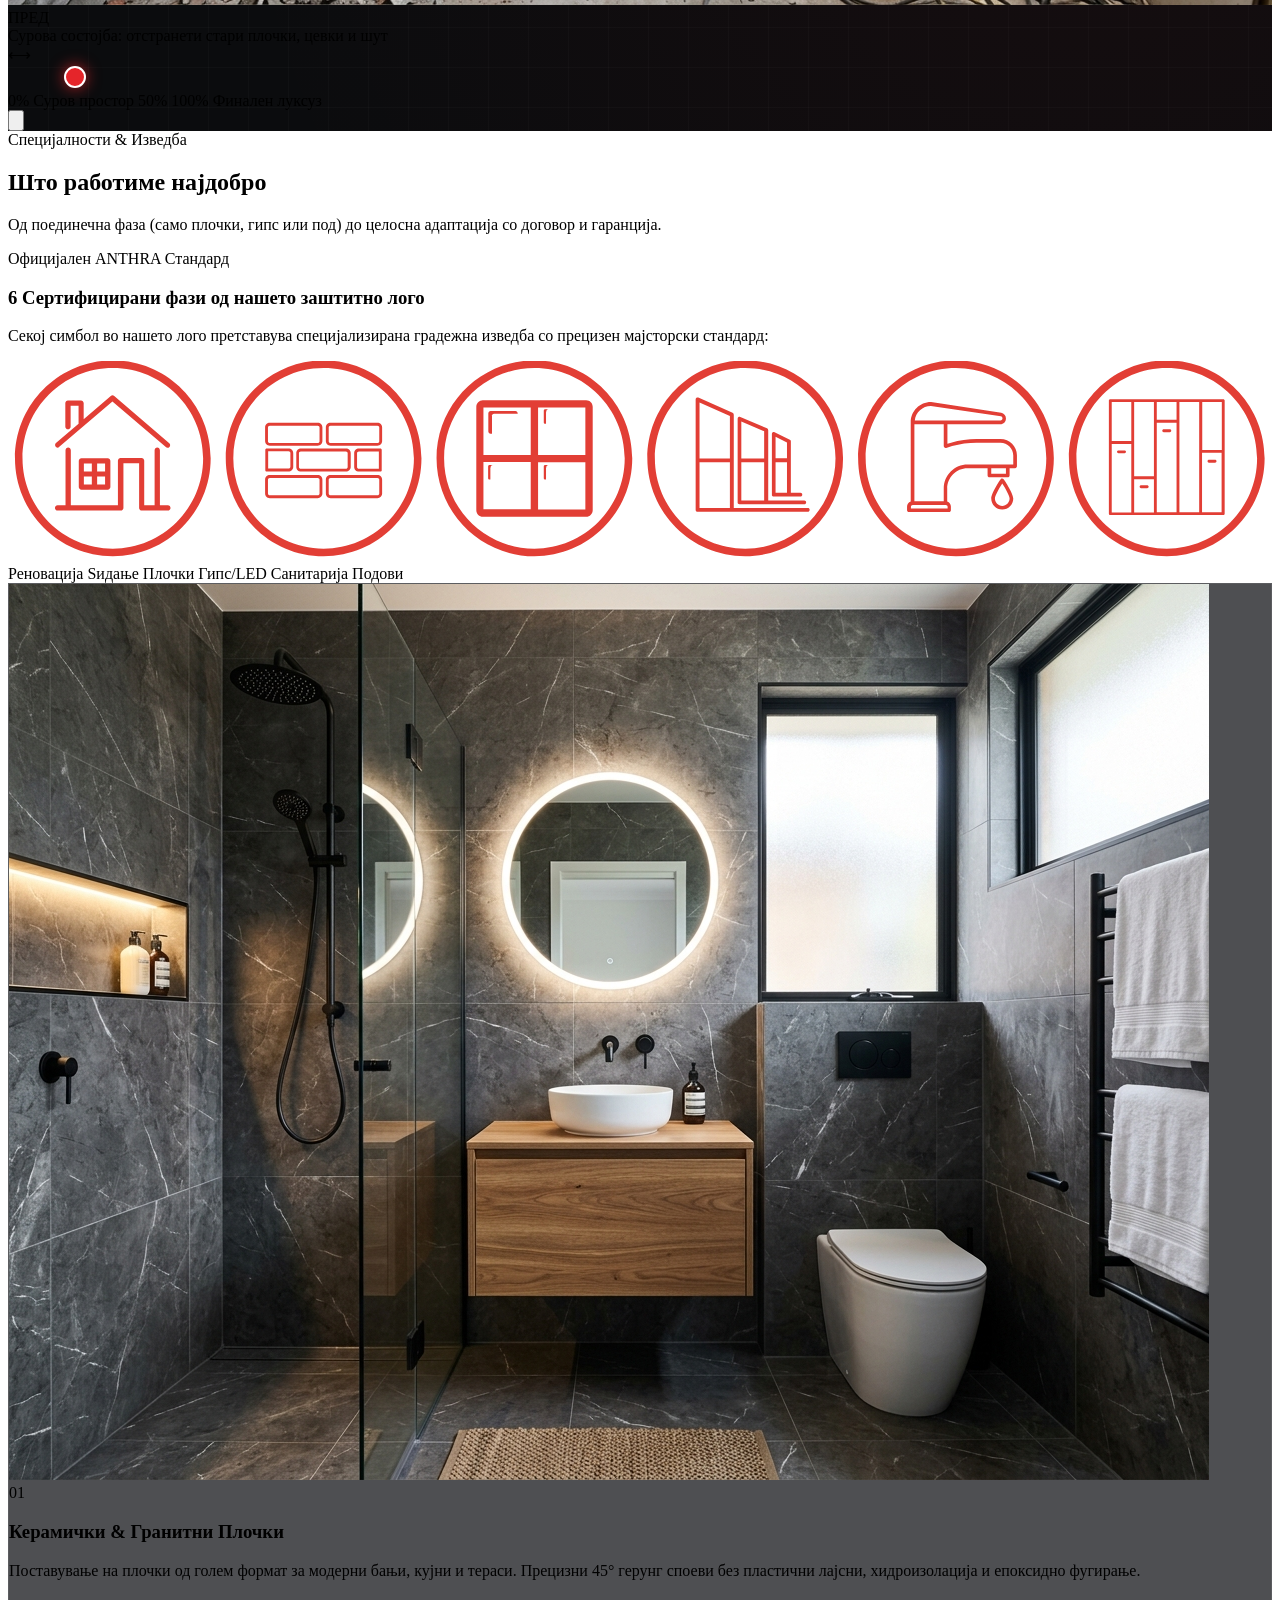
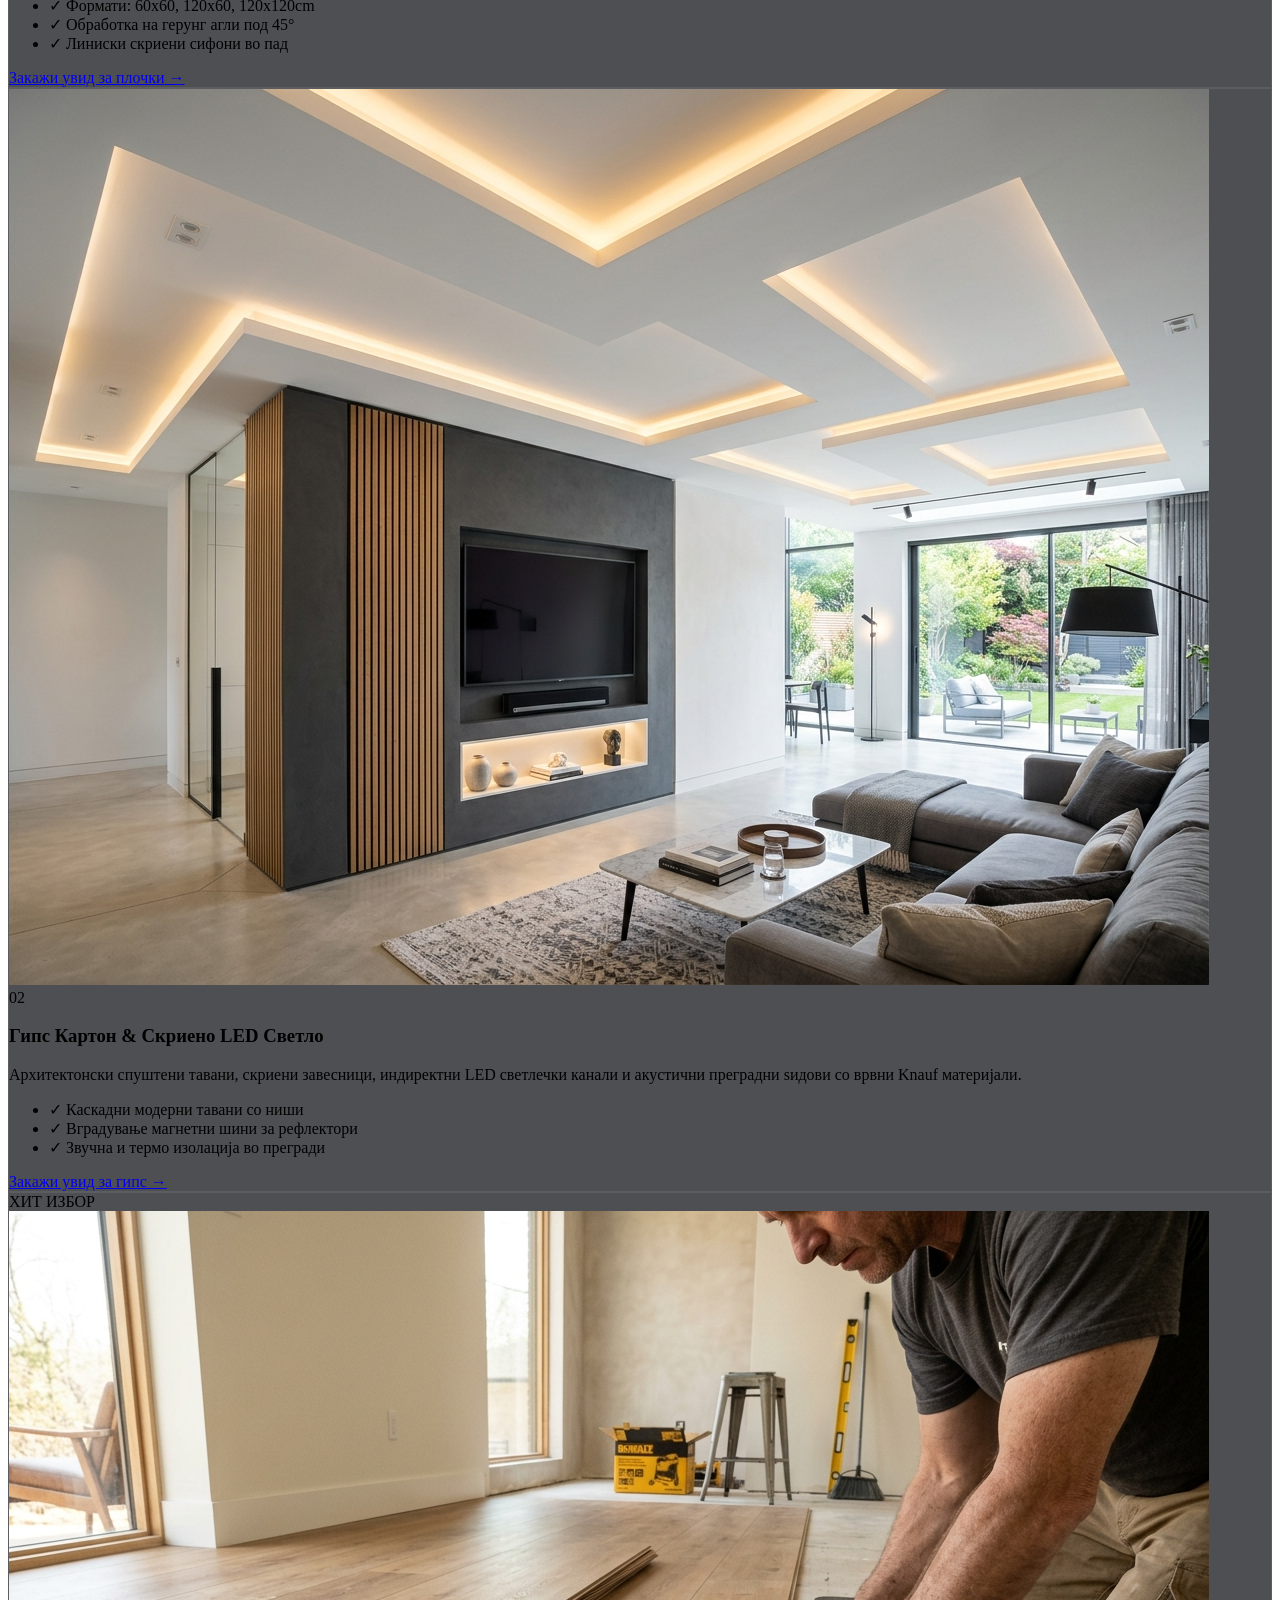
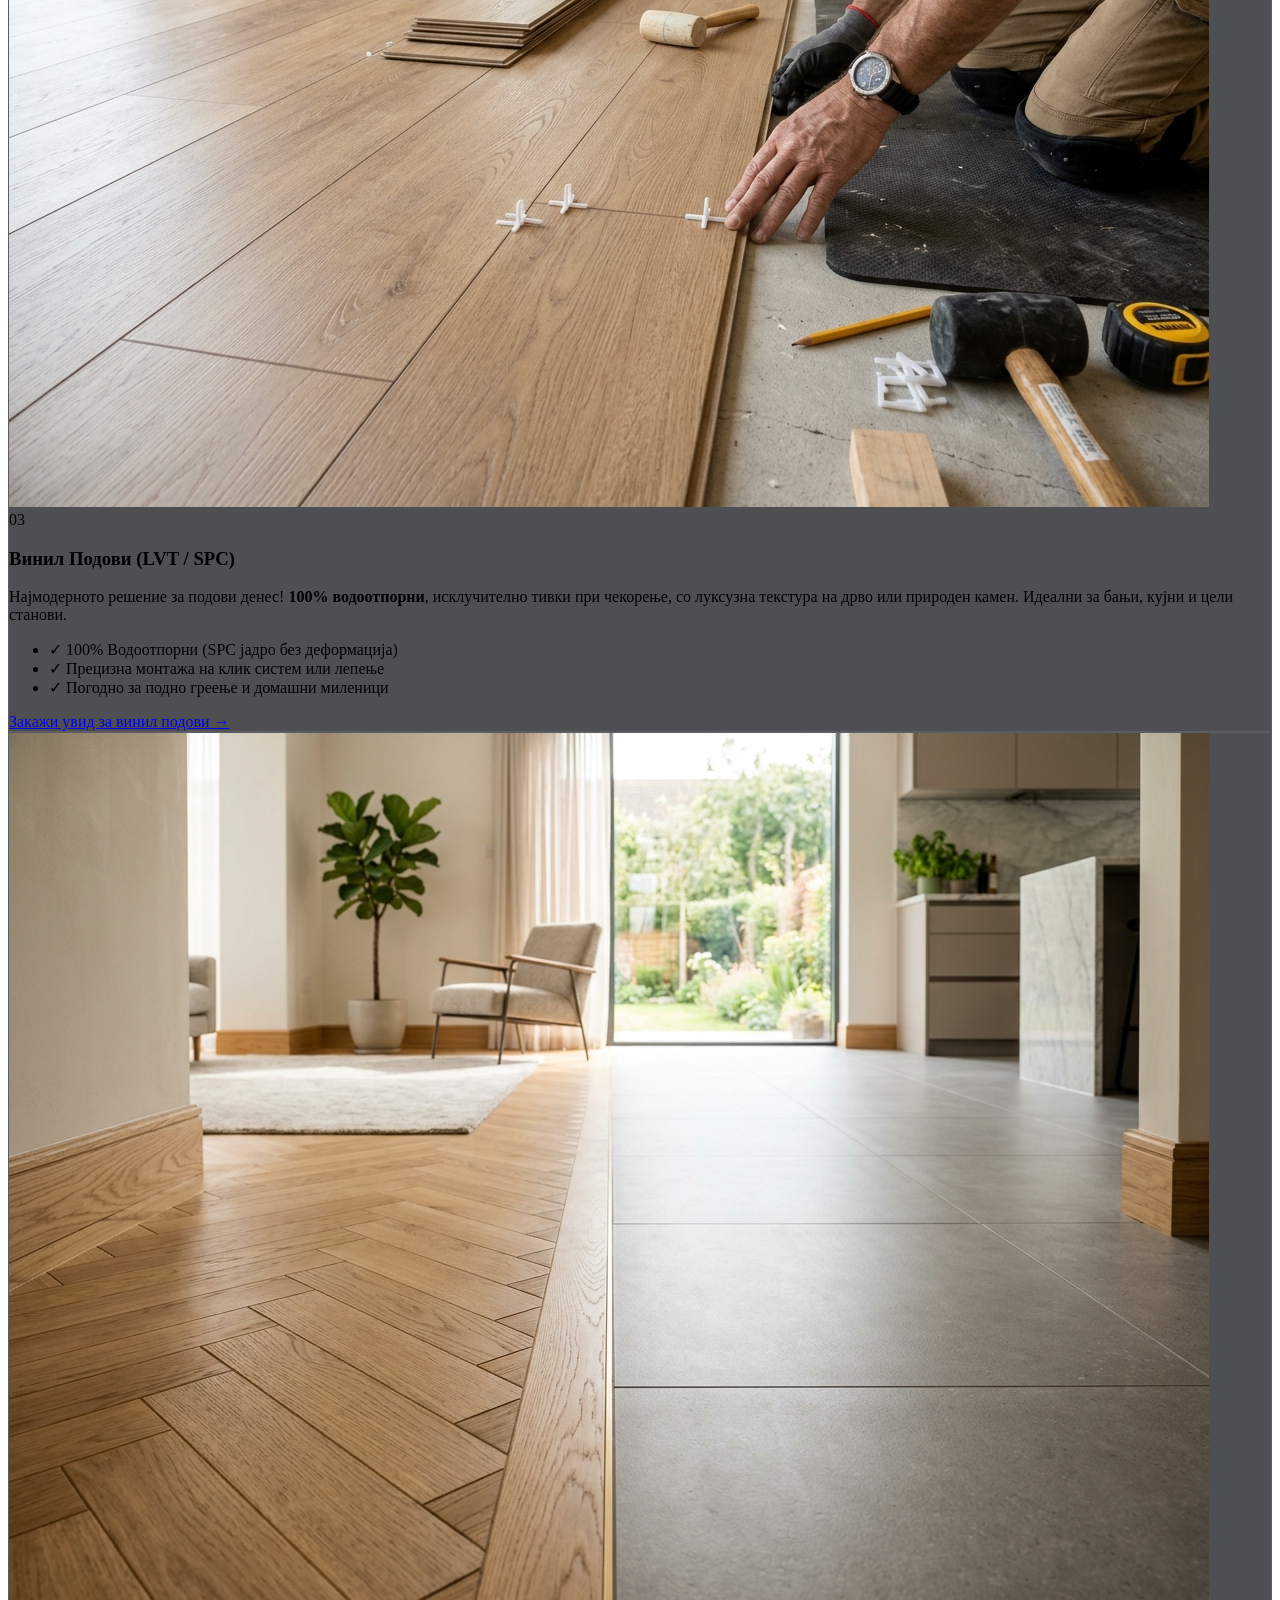
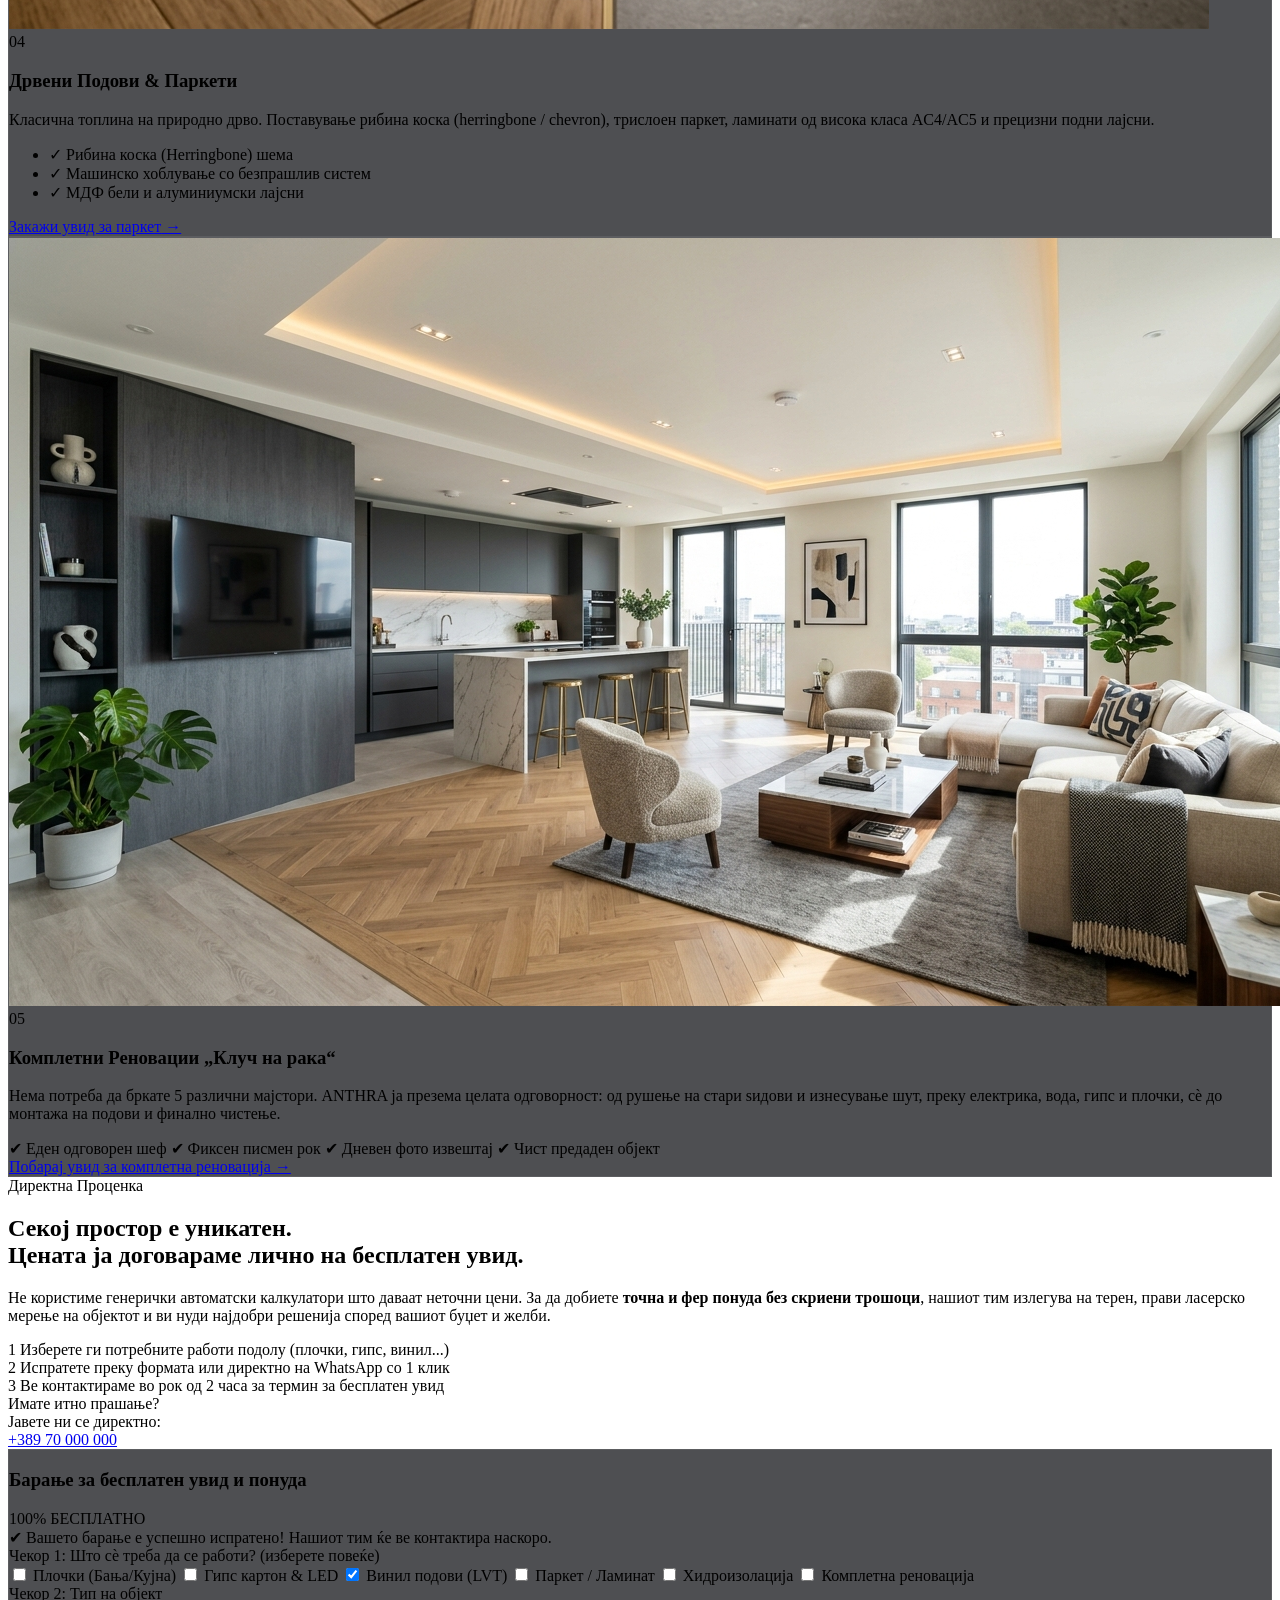
==== commit f43067af: "fix: move slider room arrows outside container with bold red chevrons and no circle background" ====
--- a/index.html
+++ b/index.html
@@ -379,72 +379,83 @@
         </div>
       </div>
 
-      <!-- Slider Container -->
-      <div class="max-w-5xl mx-auto relative rounded-2xl overflow-hidden border border-white/15 shadow-2xl bg-black">
+      <!-- Slider Outer Container with External Side Navigation Arrows -->
+      <div class="relative max-w-6xl mx-auto flex items-center justify-center gap-1 sm:gap-3 md:gap-5">
         
-        <!-- Active Room Header Strip -->
-        <div class="bg-[#121418] border-b border-white/10 px-5 py-2.5 flex items-center justify-between">
-          <div class="flex items-center gap-2 text-xs font-mono">
-            <span class="w-2 h-2 rounded-full bg-[#E5252A] animate-pulse"></span>
-            <span id="baCurrentTitle" class="text-white font-bold truncate">Бања со плочки 120x60, ниша со LED и скриен сифон</span>
-          </div>
-          <span class="text-[11px] font-mono text-zinc-400 hidden sm:inline">100% Вистинска изведба</span>
-        </div>
-
-        <div class="relative w-full h-[380px] sm:h-[500px] select-none" id="baWrapper">
+        <!-- Left Bold Red Arrow (Outside, no circle) -->
+        <button type="button" id="baOuterPrevBtn" class="group p-1 sm:p-2 text-[#E5252A] hover:text-white hover:scale-110 active:scale-90 transition-all duration-200 cursor-pointer shrink-0 focus:outline-none drop-shadow-[0_0_12px_rgba(229,37,42,0.5)]" title="Претходна просторија (лево)" aria-label="Претходна просторија">
+          <svg class="w-7 h-7 sm:w-10 sm:h-10 md:w-12 md:h-12 group-hover:-translate-x-1 transition-transform" viewBox="0 0 24 24" fill="none" stroke="currentColor" stroke-width="3.5" stroke-linecap="round" stroke-linejoin="round">
+            <polyline points="15 19 8 12 15 5"></polyline>
+          </svg>
+        </button>
+
+        <!-- Slider Container Card -->
+        <div class="flex-1 min-w-0 w-full max-w-5xl relative rounded-2xl overflow-hidden border border-white/15 shadow-2xl bg-black">
           
-          <!-- AFTER Image (Finished Luxury Masterpiece) -->
-          <img id="baAfterImgTag" src="assets/images/tiles-bathroom.jpg" alt="После изведба на ANTHRA" class="absolute inset-0 w-full h-full object-cover">
-          <div id="baAfterBadge" class="absolute top-3 sm:top-4 right-3 sm:right-4 z-0 px-2.5 sm:px-3 py-1 sm:py-1.5 rounded bg-[#E5252A] text-white font-extrabold text-xs tracking-wider shadow-lg uppercase transition-opacity duration-200 pointer-events-none">
-            ПОТОА
-          </div>
-          <div id="baAfterDetail" class="absolute bottom-4 right-4 z-0 px-3 py-1 bg-black/70 backdrop-blur-md rounded text-zinc-300 text-xs hidden md:block transition-opacity duration-200 pointer-events-none">
-            Керамика 120x60 • Ниша со LED • 45° Герунг
-          </div>
-
-          <!-- BEFORE Image (Raw demolition state of the EXACT same space) -->
-          <div id="baBeforeImg" class="absolute inset-y-0 left-0 overflow-hidden border-r-2 border-[#E5252A] z-10" style="width: 50%;">
-            <img id="baBeforeImgTag" src="assets/images/renovation-before.jpg" alt="Пред реновирање" class="absolute inset-y-0 left-0 h-full max-w-none object-cover">
-            <div id="baBeforeBadge" class="absolute top-3 sm:top-4 left-3 sm:left-4 z-10 px-2.5 sm:px-3 py-1 sm:py-1.5 rounded bg-black/80 text-zinc-200 font-extrabold text-xs tracking-wider border border-white/10 uppercase transition-opacity duration-200 pointer-events-none">
-              ПРЕД
-            </div>
-            <div id="baBeforeDetail" class="absolute bottom-4 left-4 z-10 px-3 py-1 bg-black/80 backdrop-blur-md rounded text-zinc-400 text-xs hidden md:block transition-opacity duration-200 pointer-events-none">
-              Сурова состојба: отстранети стари плочки, цевки и шут
-            </div>
-          </div>
-
-          <!-- Floating Manual Side Navigation Buttons (Higher z-index than range slider) -->
-          <button type="button" id="baSidePrevBtn" class="absolute left-3 sm:left-5 top-1/2 -translate-y-1/2 z-35 w-10 h-10 rounded-full bg-black/60 hover:bg-[#E5252A] text-white flex items-center justify-center backdrop-blur-md border border-white/20 transition-all duration-200 active:scale-95 shadow-xl group" title="Претходна просторија" aria-label="Претходна просторија">
-            <span class="group-hover:-translate-x-0.5 transition-transform text-base font-bold">&#8592;</span>
-          </button>
-          <button type="button" id="baSideNextBtn" class="absolute right-3 sm:right-5 top-1/2 -translate-y-1/2 z-35 w-10 h-10 rounded-full bg-black/60 hover:bg-[#E5252A] text-white flex items-center justify-center backdrop-blur-md border border-white/20 transition-all duration-200 active:scale-95 shadow-xl group" title="Следна просторија" aria-label="Следна просторија">
-            <span class="group-hover:translate-x-0.5 transition-transform text-base font-bold">&#8594;</span>
-          </button>
-
-          <!-- Center Draggable Line Handle -->
-          <div id="baHandle" class="absolute inset-y-0 -ml-4 flex items-center justify-center pointer-events-none z-20" style="left: 50%;">
-            <div class="w-8 h-8 rounded-full bg-[#E5252A] text-white flex items-center justify-center shadow-xl font-mono text-xs font-bold ring-4 ring-black/60">
-              &#10231;
-            </div>
-          </div>
-
-          <!-- Invisible Range Input for Dragging -->
-          <input id="baRange" type="range" min="0" max="100" value="50" class="absolute inset-0 opacity-0 cursor-ew-resize w-full h-full z-30" aria-label="Слајдер за пред и потоа">
-
-        </div>
-
-        <!-- Slider Bottom Legend -->
-        <div class="bg-[#14161A] border-t border-white/10 px-4 sm:px-6 py-3 flex items-center justify-between text-xs text-zinc-400 font-mono">
-          <span class="flex items-center gap-2">
-            <span class="w-2 h-2 rounded-full bg-zinc-600"></span>
-            <span id="baLegendBefore">0% Суров простор</span>
-          </span>
-          <span id="baPercent" class="text-[#E5252A] font-bold">50%</span>
-          <span class="flex items-center gap-2">
-            <span id="baLegendAfter">100% Финален луксуз</span>
-            <span class="w-2 h-2 rounded-full bg-[#E5252A]"></span>
-          </span>
-        </div>
+          <!-- Active Room Header Strip -->
+          <div class="bg-[#121418] border-b border-white/10 px-5 py-2.5 flex items-center justify-between">
+            <div class="flex items-center gap-2 text-xs font-mono">
+              <span class="w-2 h-2 rounded-full bg-[#E5252A] animate-pulse"></span>
+              <span id="baCurrentTitle" class="text-white font-bold truncate">Бања со плочки 120x60, ниша со LED и скриен сифон</span>
+            </div>
+            <span class="text-[11px] font-mono text-zinc-400 hidden sm:inline">100% Вистинска изведба</span>
+          </div>
+
+          <div class="relative w-full h-[380px] sm:h-[500px] select-none" id="baWrapper">
+            
+            <!-- AFTER Image (Finished Luxury Masterpiece) -->
+            <img id="baAfterImgTag" src="assets/images/tiles-bathroom.jpg" alt="После изведба на ANTHRA" class="absolute inset-0 w-full h-full object-cover">
+            <div id="baAfterBadge" class="absolute top-3 sm:top-4 right-3 sm:right-4 z-0 px-2.5 sm:px-3 py-1 sm:py-1.5 rounded bg-[#E5252A] text-white font-extrabold text-xs tracking-wider shadow-lg uppercase transition-opacity duration-200 pointer-events-none">
+              ПОТОА
+            </div>
+            <div id="baAfterDetail" class="absolute bottom-4 right-4 z-0 px-3 py-1 bg-black/70 backdrop-blur-md rounded text-zinc-300 text-xs hidden md:block transition-opacity duration-200 pointer-events-none">
+              Керамика 120x60 • Ниша со LED • 45° Герунг
+            </div>
+
+            <!-- BEFORE Image (Raw demolition state of the EXACT same space) -->
+            <div id="baBeforeImg" class="absolute inset-y-0 left-0 overflow-hidden border-r-2 border-[#E5252A] z-10" style="width: 50%;">
+              <img id="baBeforeImgTag" src="assets/images/renovation-before.jpg" alt="Пред реновирање" class="absolute inset-y-0 left-0 h-full max-w-none object-cover">
+              <div id="baBeforeBadge" class="absolute top-3 sm:top-4 left-3 sm:left-4 z-10 px-2.5 sm:px-3 py-1 sm:py-1.5 rounded bg-black/80 text-zinc-200 font-extrabold text-xs tracking-wider border border-white/10 uppercase transition-opacity duration-200 pointer-events-none">
+                ПРЕД
+              </div>
+              <div id="baBeforeDetail" class="absolute bottom-4 left-4 z-10 px-3 py-1 bg-black/80 backdrop-blur-md rounded text-zinc-400 text-xs hidden md:block transition-opacity duration-200 pointer-events-none">
+                Сурова состојба: отстранети стари плочки, цевки и шут
+              </div>
+            </div>
+
+            <!-- Center Draggable Line Handle -->
+            <div id="baHandle" class="absolute inset-y-0 -ml-4 flex items-center justify-center pointer-events-none z-20" style="left: 50%;">
+              <div class="w-8 h-8 rounded-full bg-[#E5252A] text-white flex items-center justify-center shadow-xl font-mono text-xs font-bold ring-4 ring-black/60">
+                &#10231;
+              </div>
+            </div>
+
+            <!-- Invisible Range Input for Dragging -->
+            <input id="baRange" type="range" min="0" max="100" value="50" class="absolute inset-0 opacity-0 cursor-ew-resize w-full h-full z-30" aria-label="Слајдер за пред и потоа">
+
+          </div>
+
+          <!-- Slider Bottom Legend -->
+          <div class="bg-[#14161A] border-t border-white/10 px-4 sm:px-6 py-3 flex items-center justify-between text-xs text-zinc-400 font-mono">
+            <span class="flex items-center gap-2">
+              <span class="w-2 h-2 rounded-full bg-zinc-600"></span>
+              <span id="baLegendBefore">0% Суров простор</span>
+            </span>
+            <span id="baPercent" class="text-[#E5252A] font-bold">50%</span>
+            <span class="flex items-center gap-2">
+              <span id="baLegendAfter">100% Финален луксуз</span>
+              <span class="w-2 h-2 rounded-full bg-[#E5252A]"></span>
+            </span>
+          </div>
+
+        </div>
+
+        <!-- Right Bold Red Arrow (Outside, no circle) -->
+        <button type="button" id="baOuterNextBtn" class="group p-1 sm:p-2 text-[#E5252A] hover:text-white hover:scale-110 active:scale-90 transition-all duration-200 cursor-pointer shrink-0 focus:outline-none drop-shadow-[0_0_12px_rgba(229,37,42,0.5)]" title="Следна просторија (десно)" aria-label="Следна просторија">
+          <svg class="w-7 h-7 sm:w-10 sm:h-10 md:w-12 md:h-12 group-hover:translate-x-1 transition-transform" viewBox="0 0 24 24" fill="none" stroke="currentColor" stroke-width="3.5" stroke-linecap="round" stroke-linejoin="round">
+            <polyline points="9 19 16 12 9 5"></polyline>
+          </svg>
+        </button>
 
       </div>
 
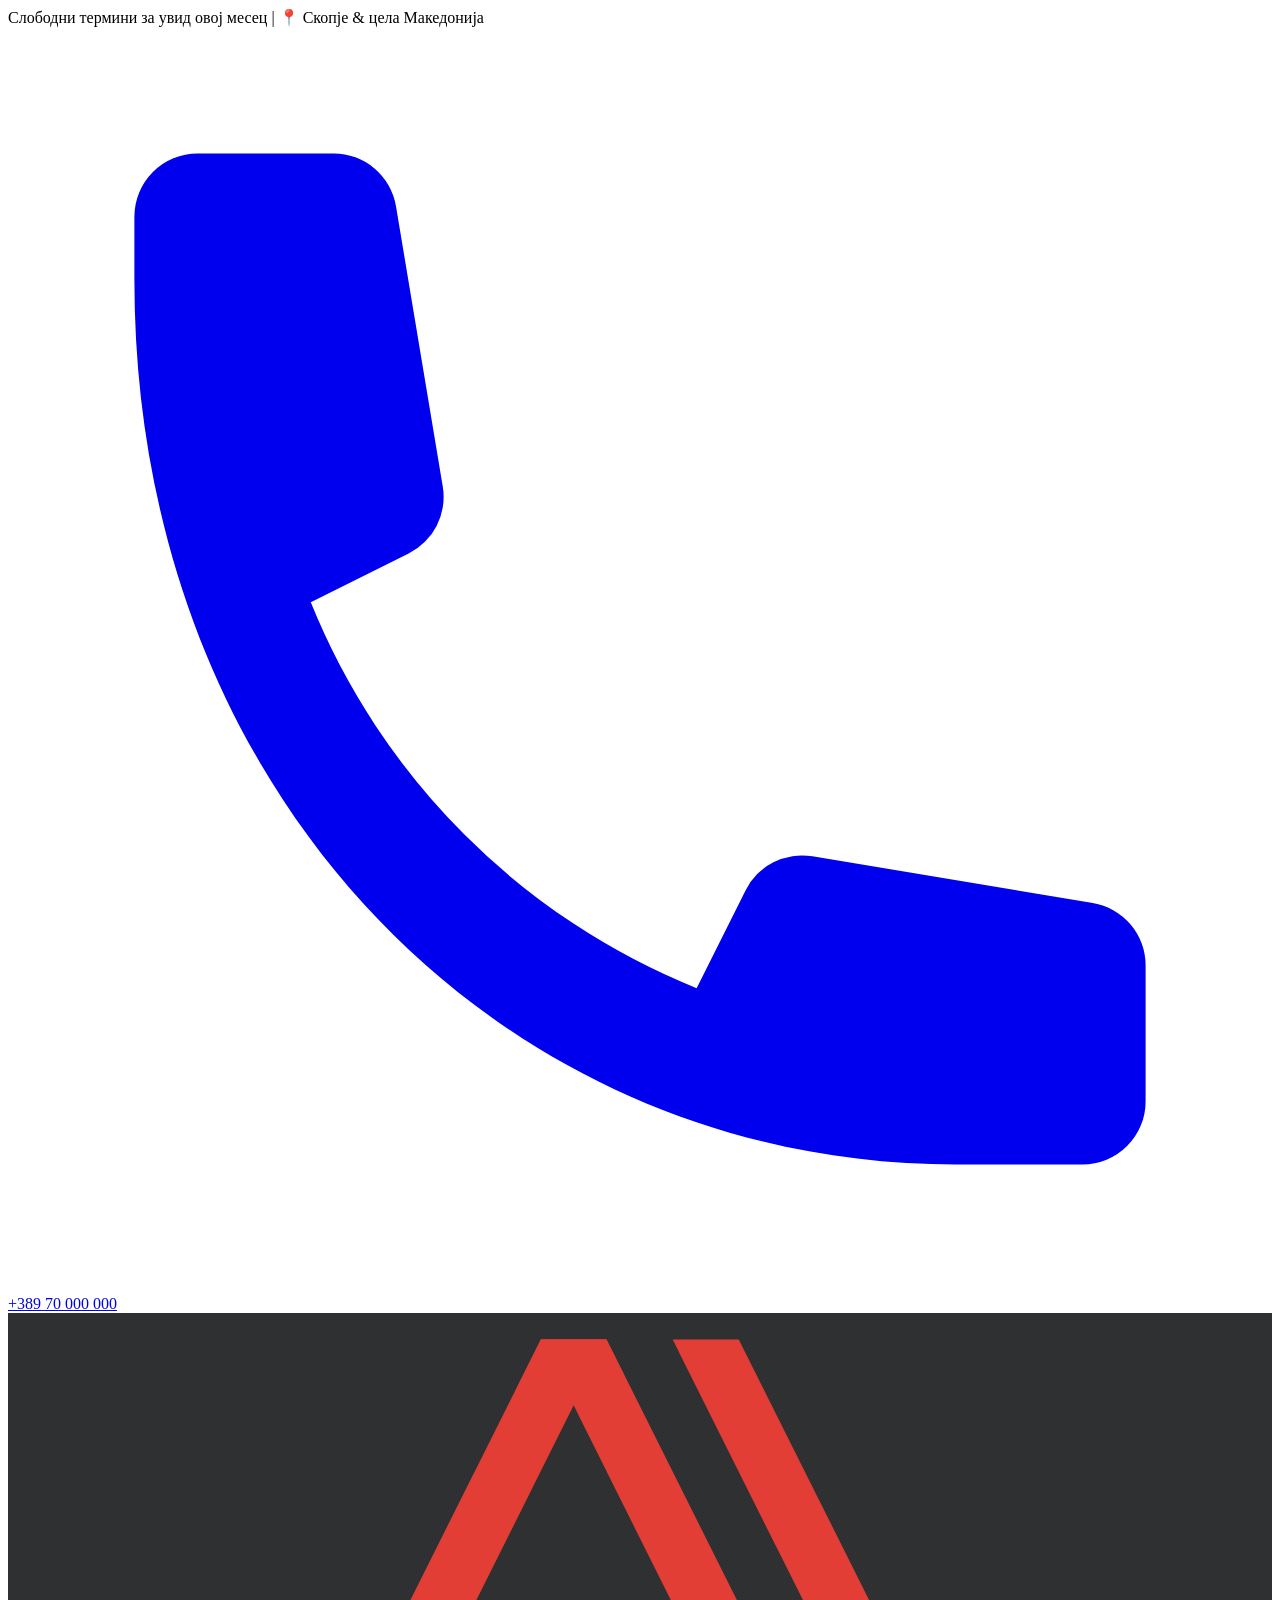
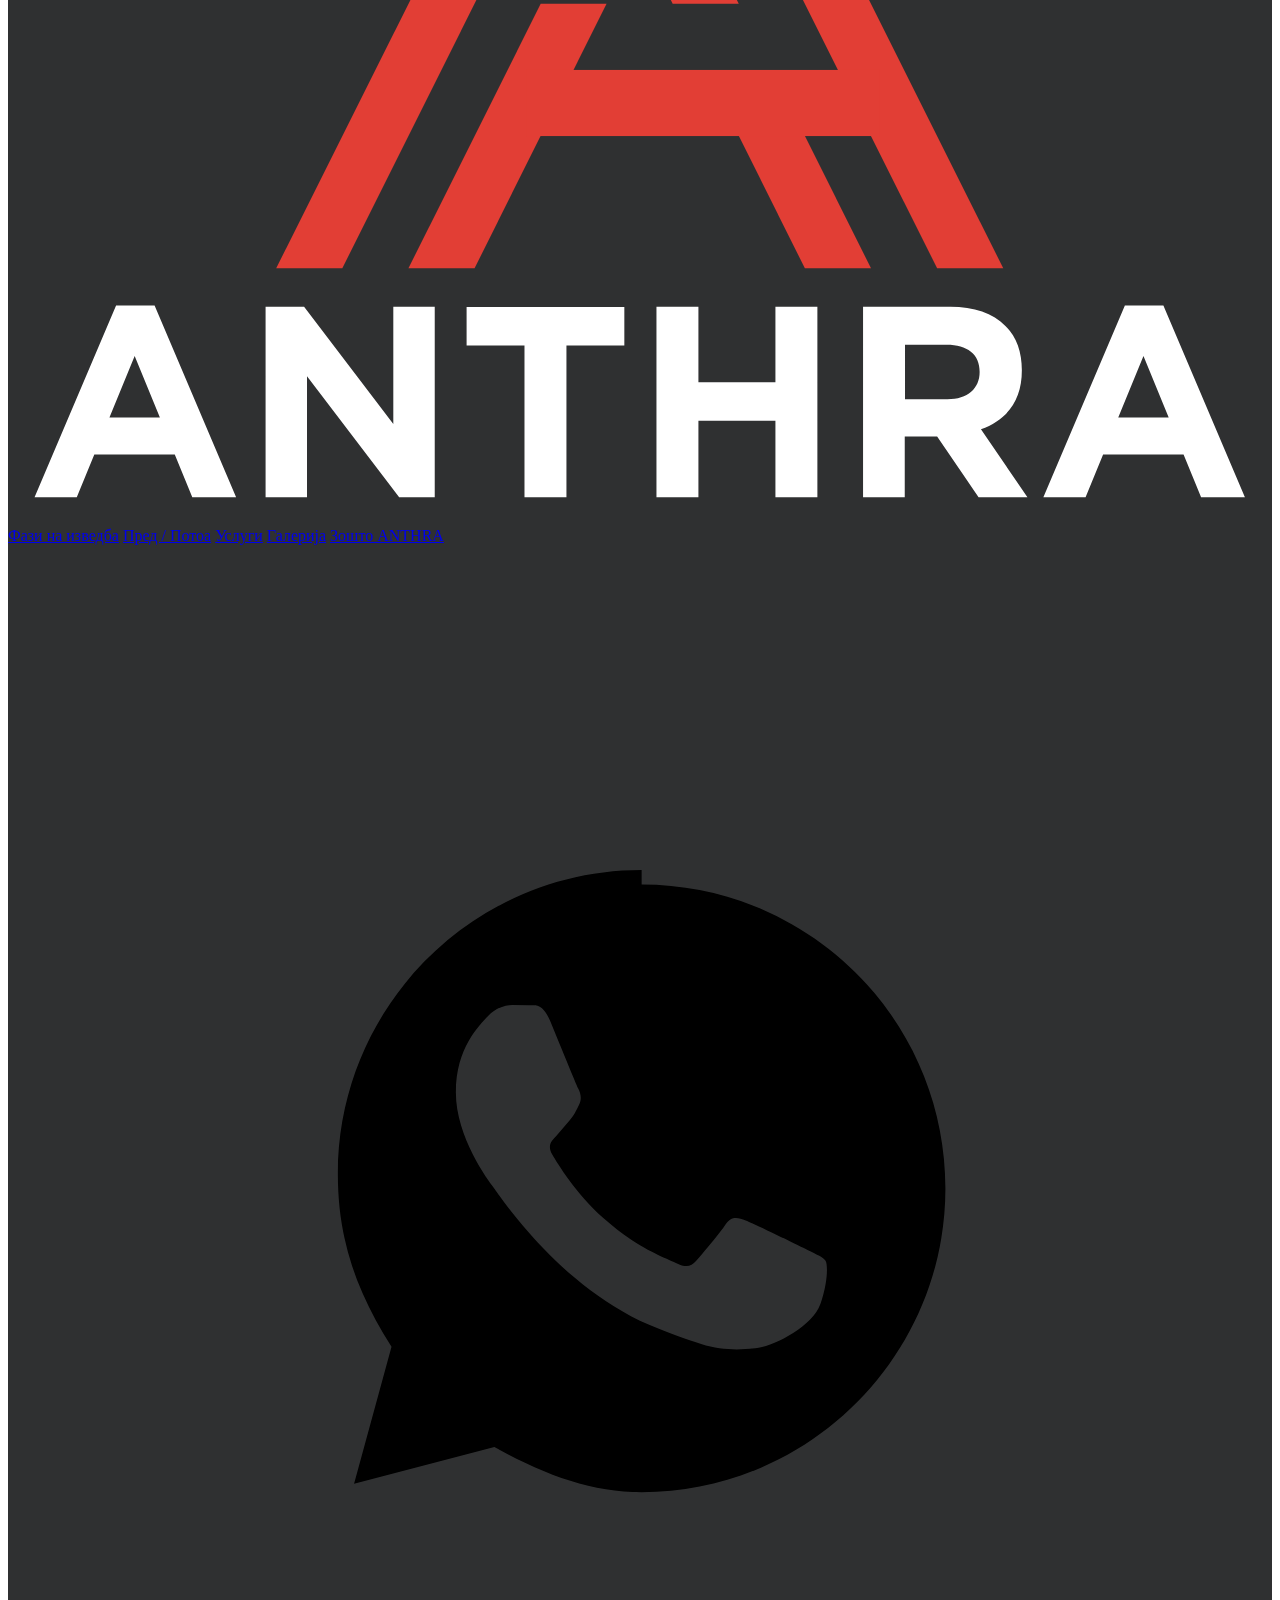
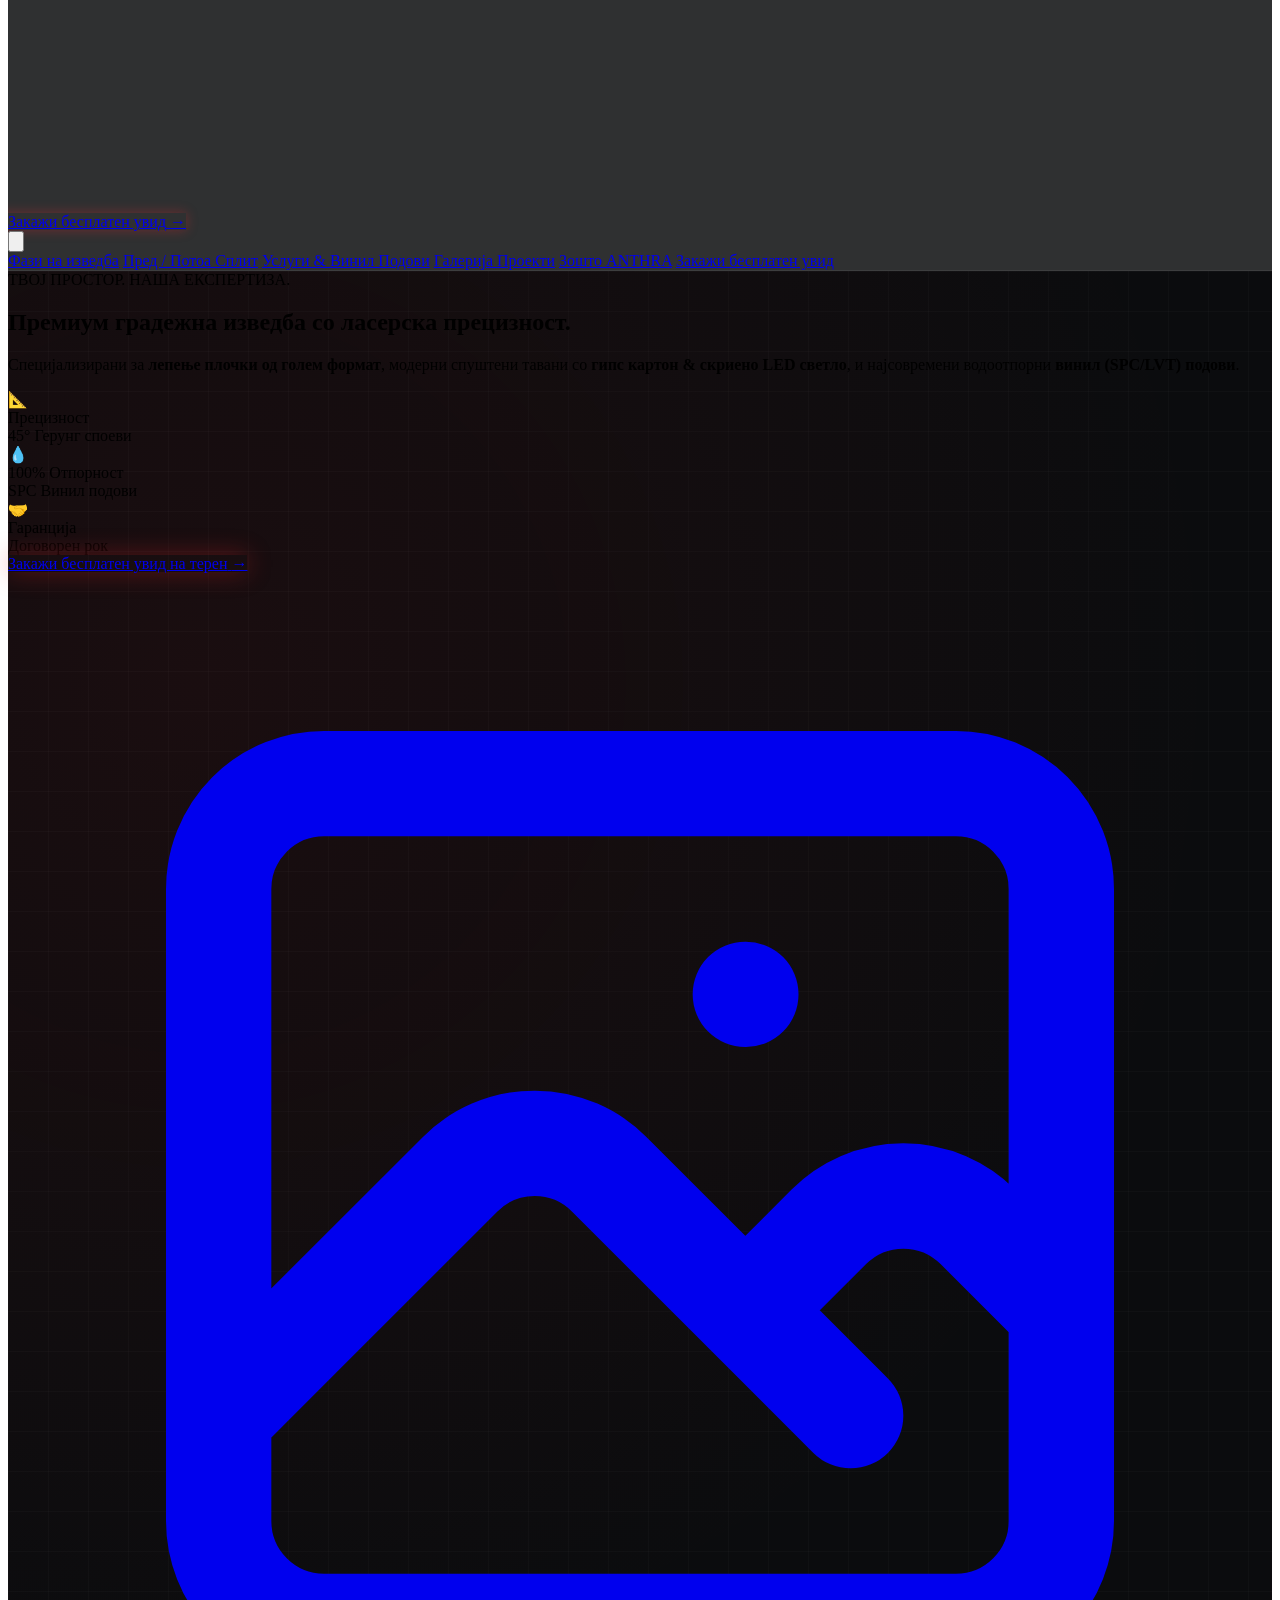
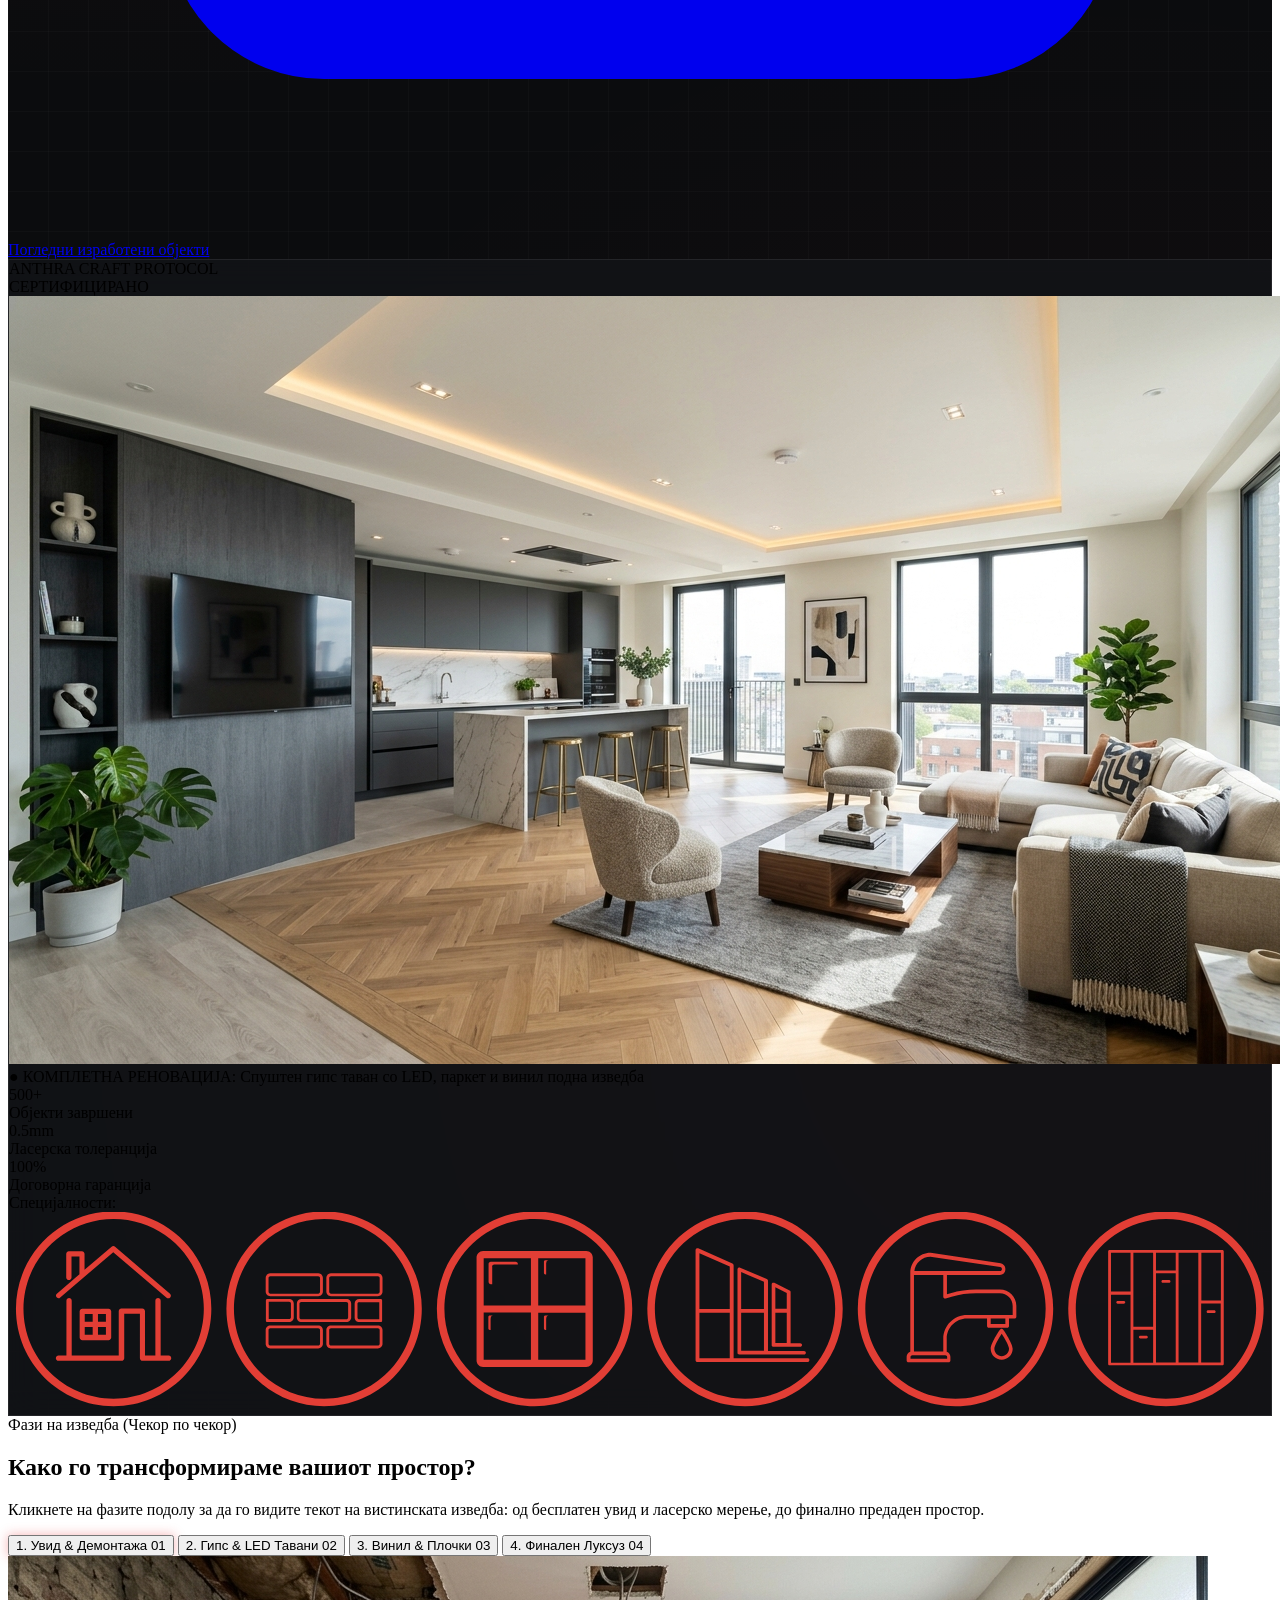
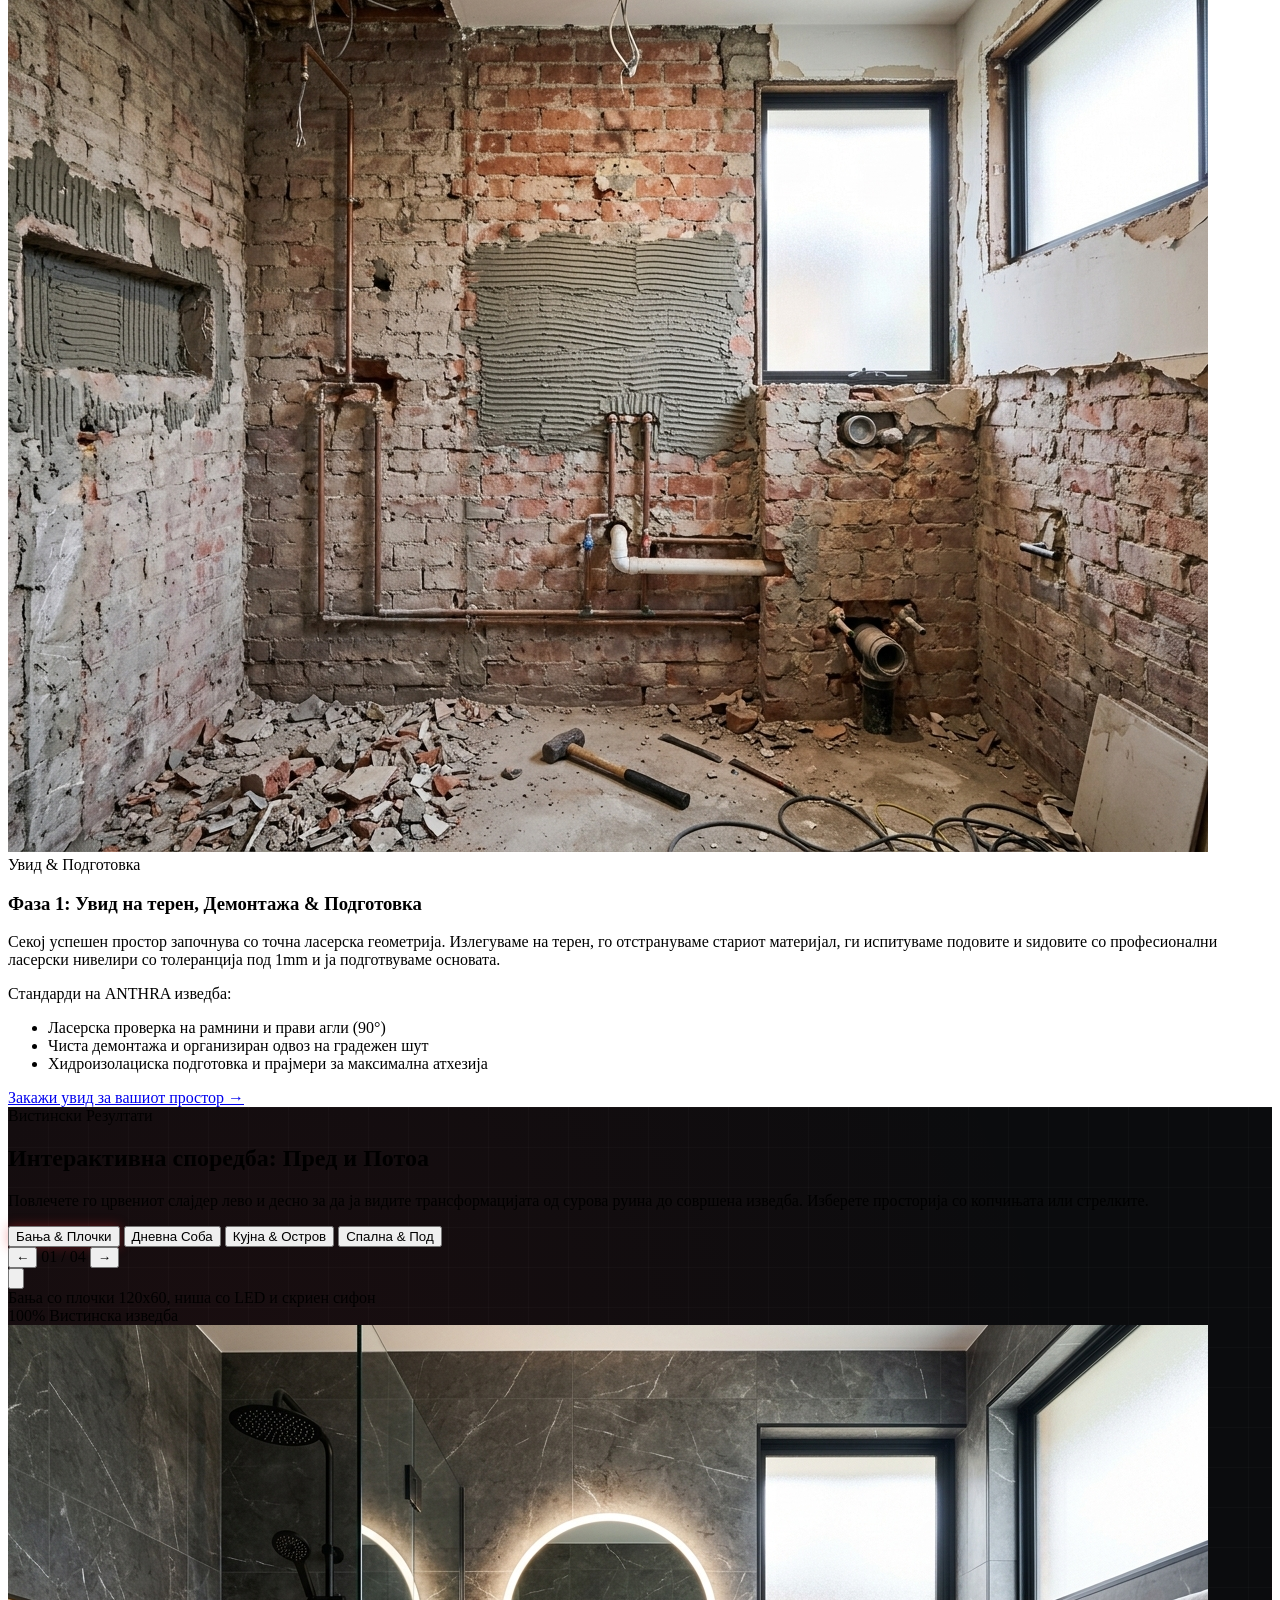
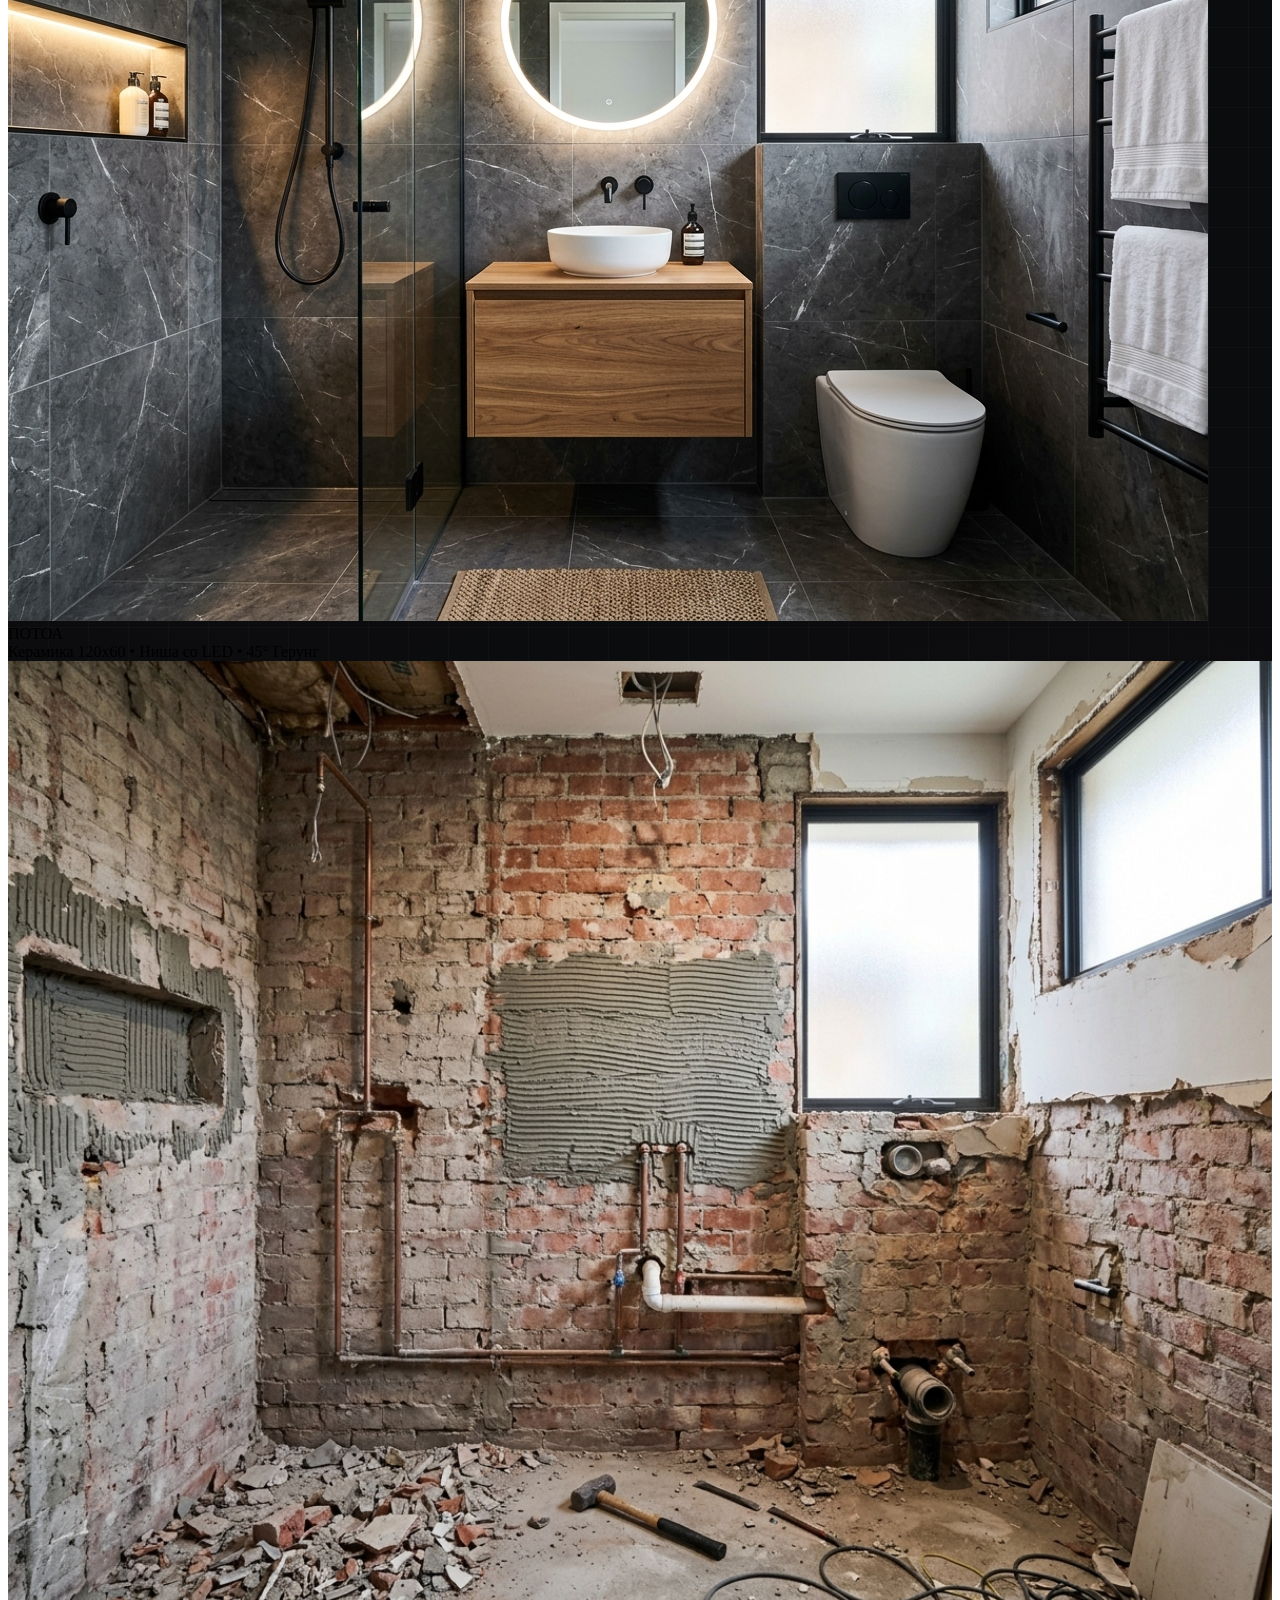
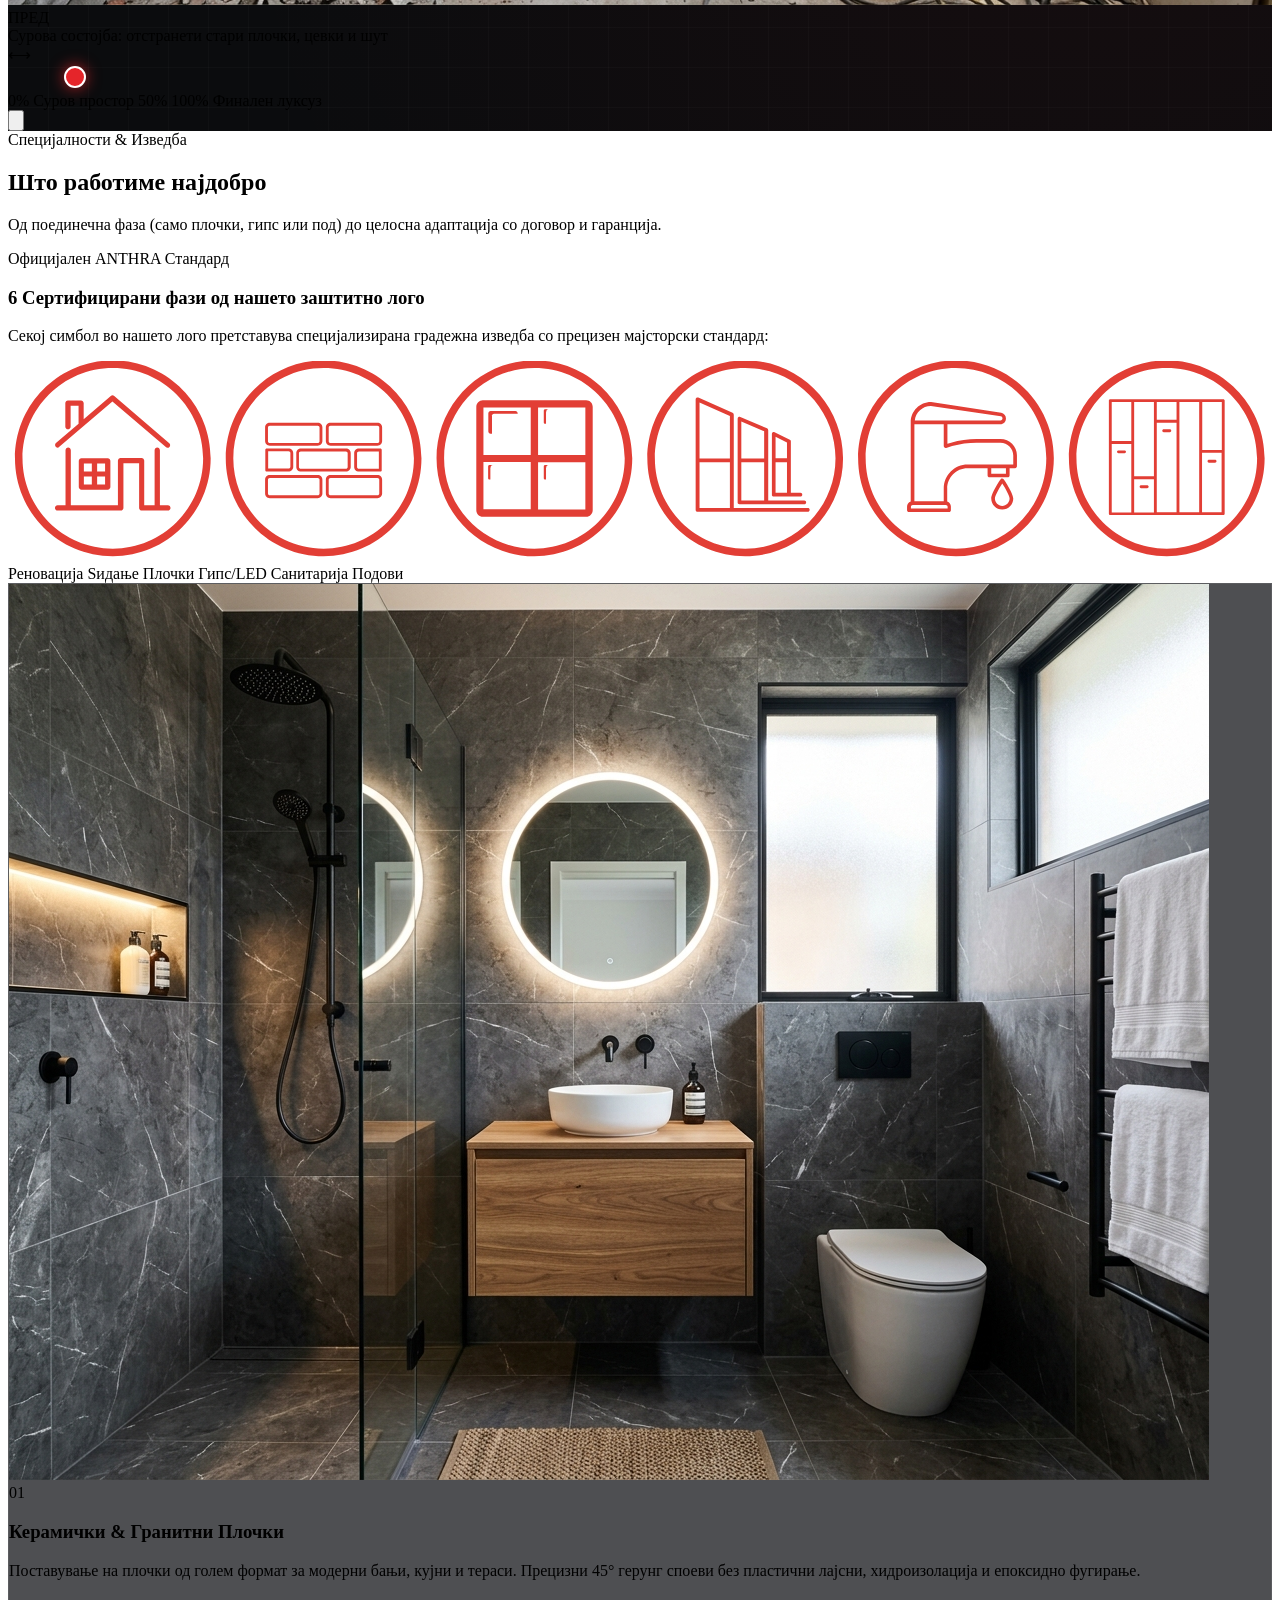
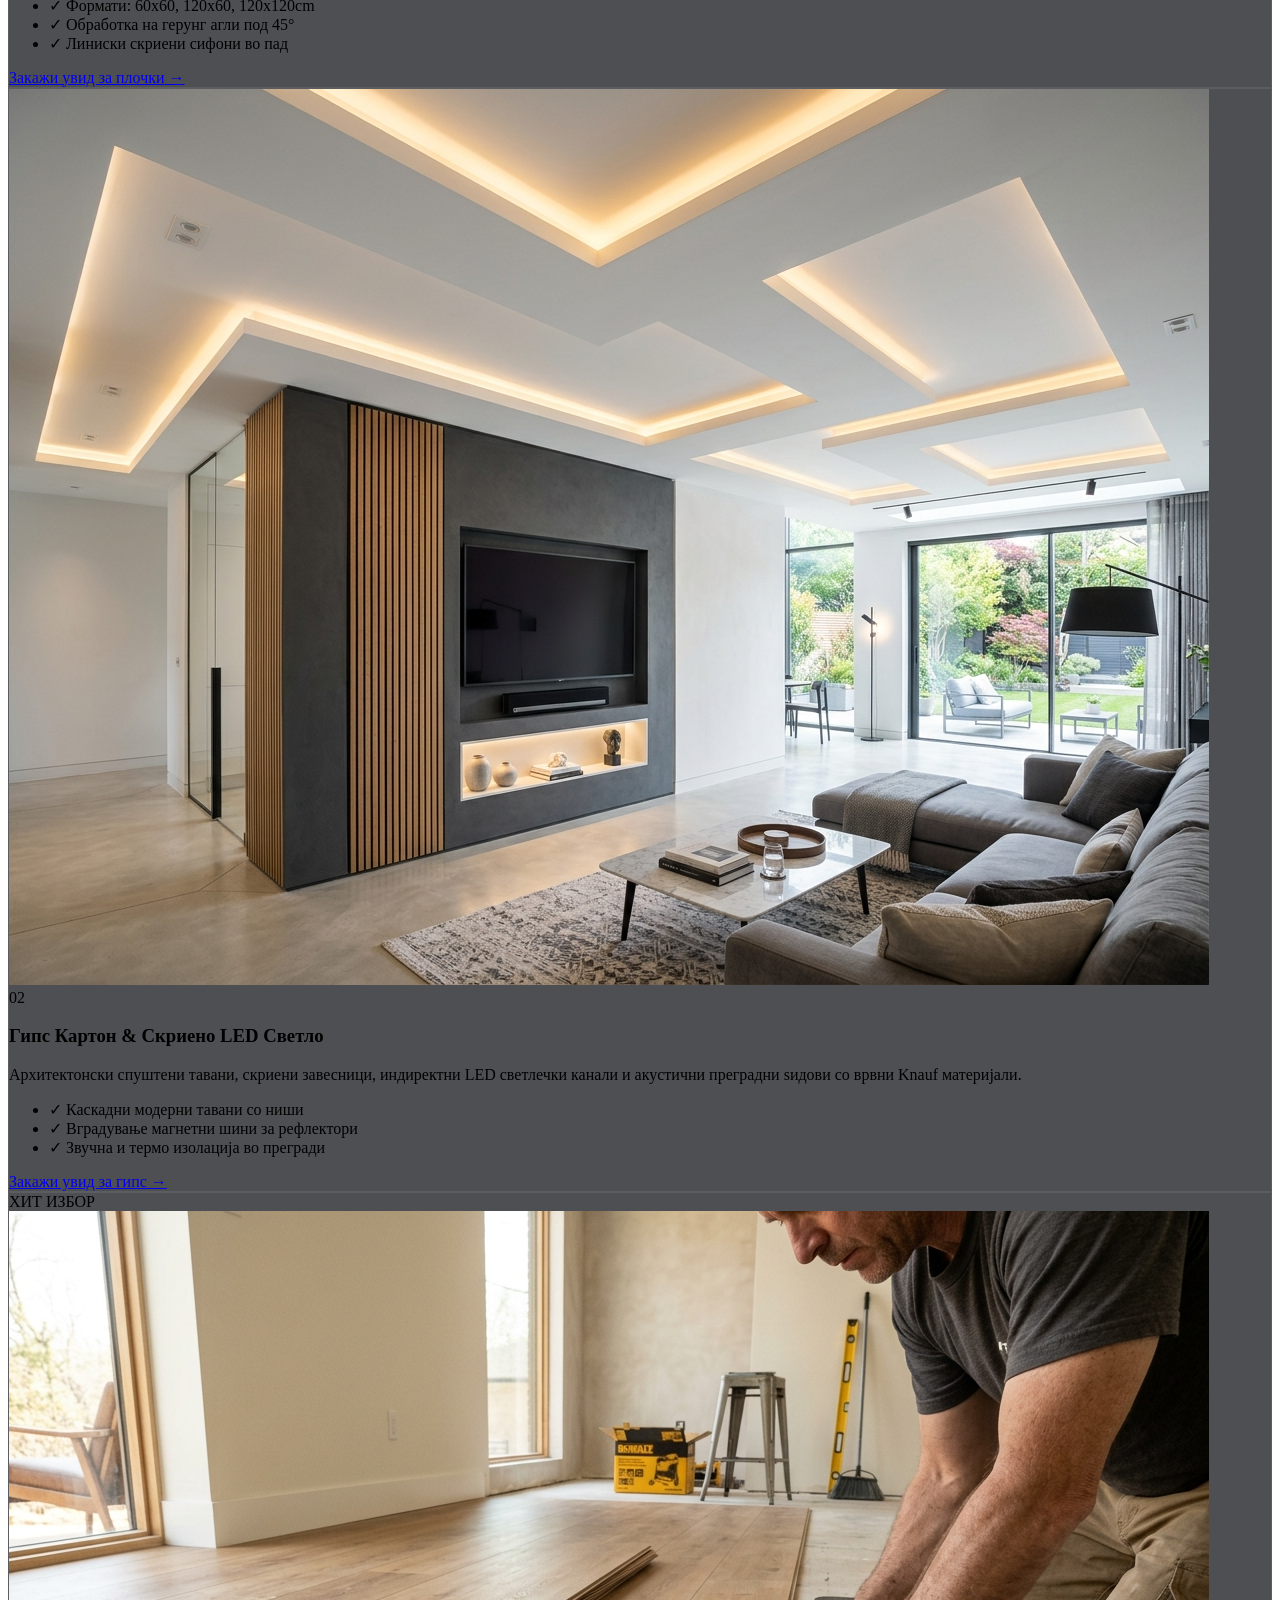
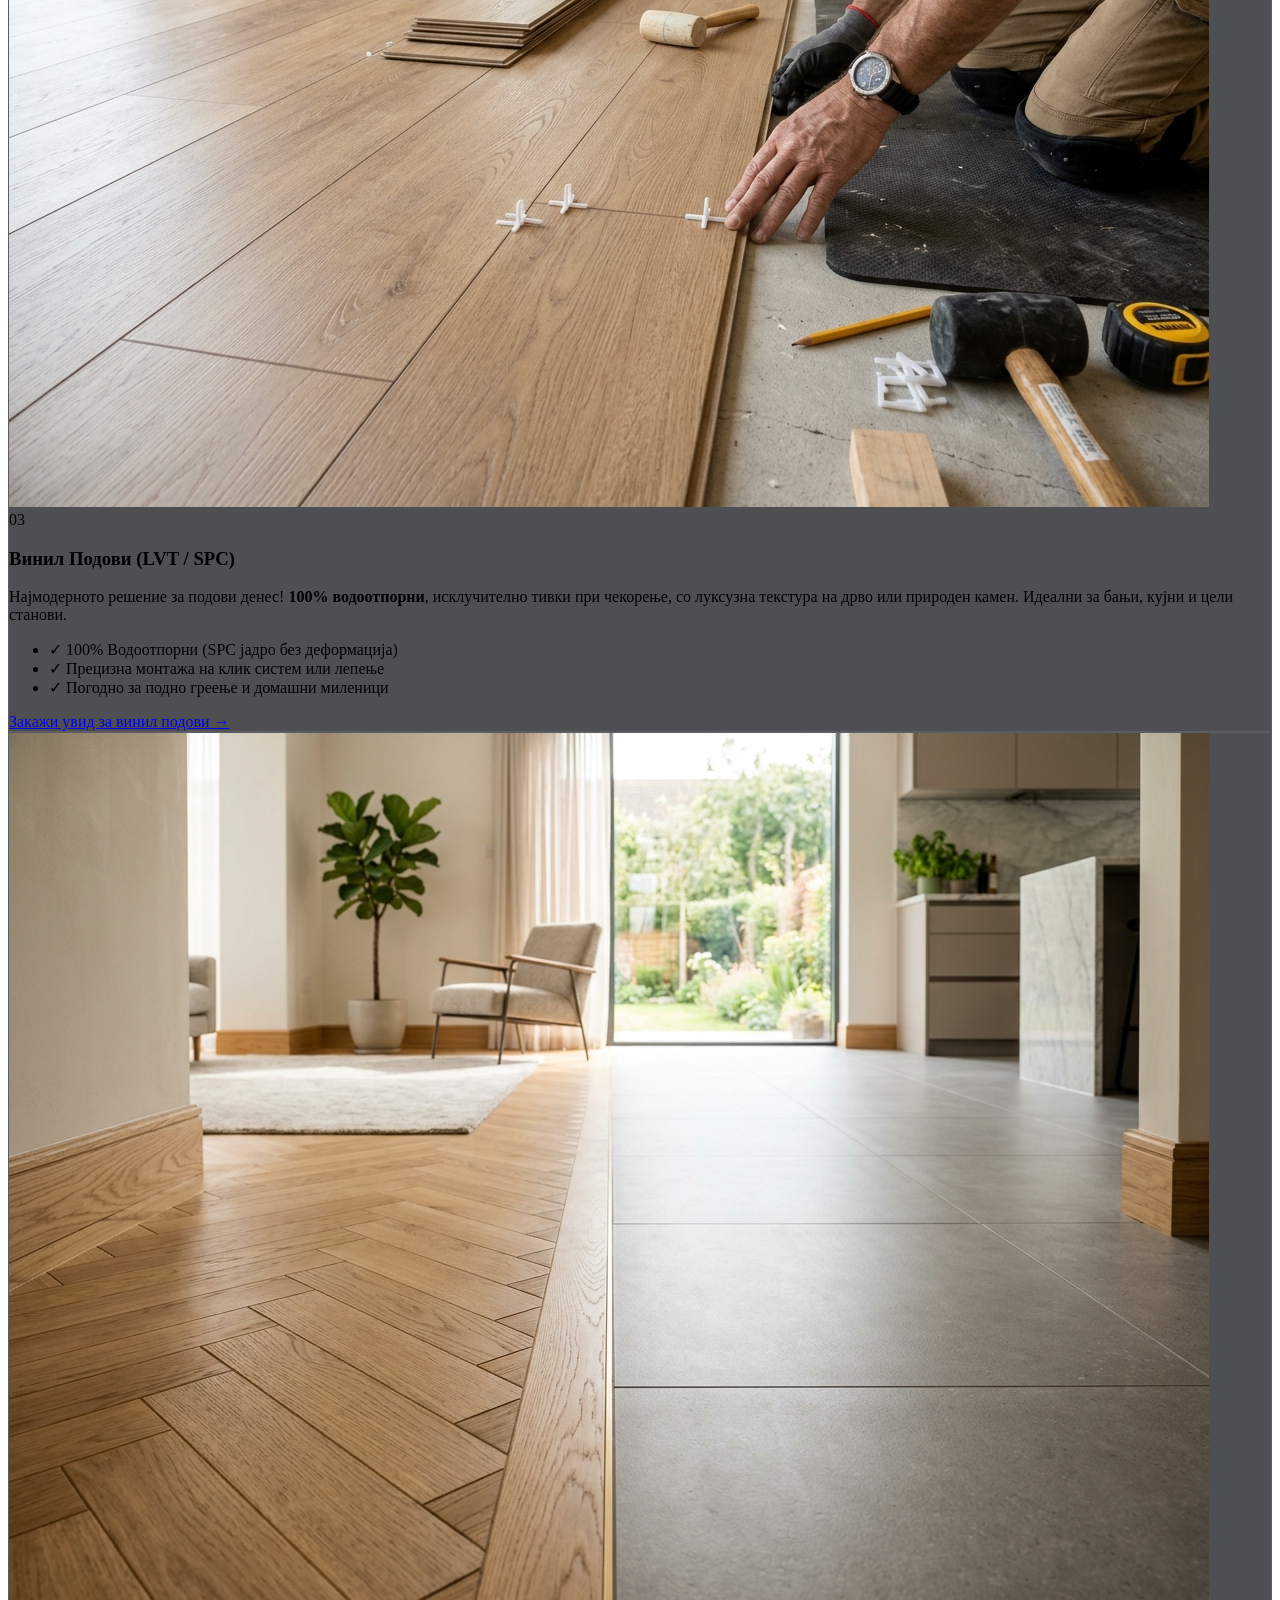
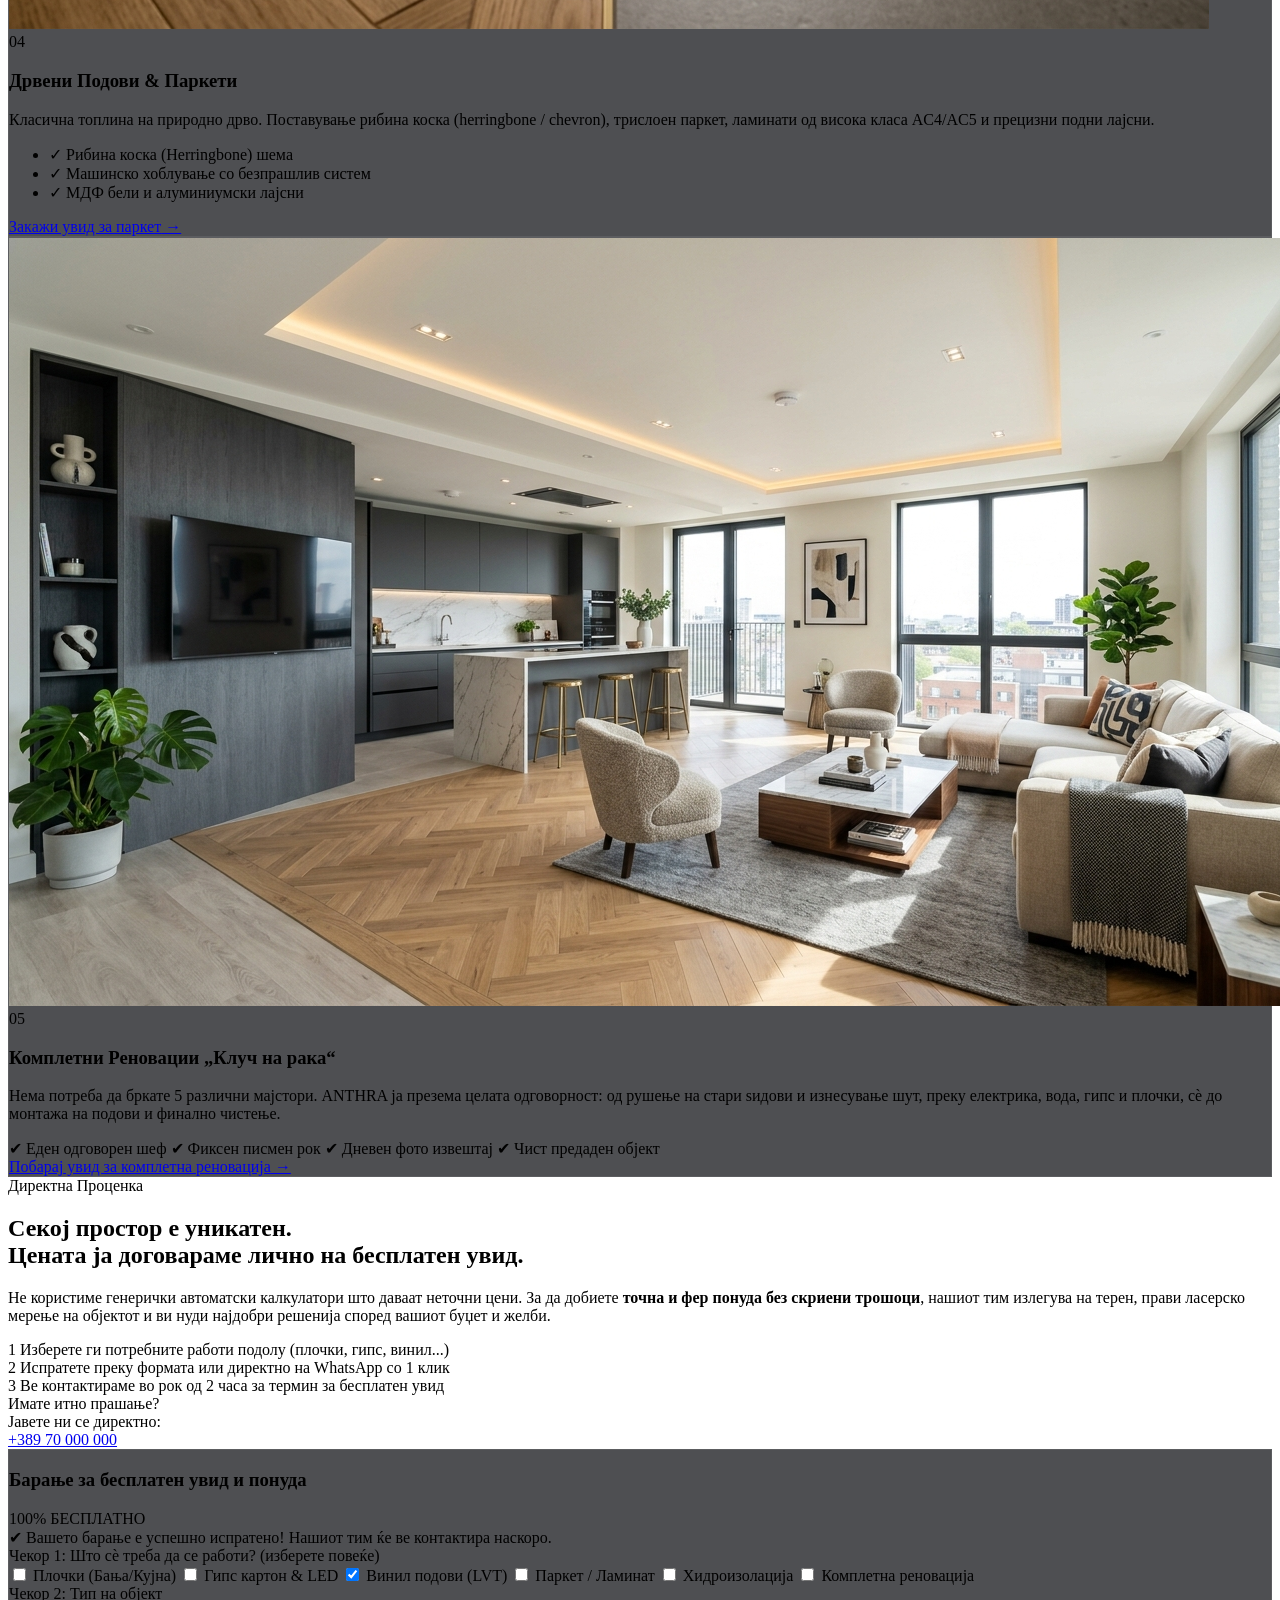
==== commit cec35b4f: "style: remove emoji icons from room tabs and rename dneven prestoj to dnevna soba" ====
--- a/index.html
+++ b/index.html
@@ -345,23 +345,19 @@
 
       <!-- Room Tabs & Manual Switcher Controls -->
       <div class="max-w-5xl mx-auto mb-6 flex flex-col sm:flex-row items-center justify-between gap-4">
-        <!-- Room Selector Pills -->
+        <!-- Room Selector Pills (Clean Text Without Icons) -->
         <div class="flex flex-wrap items-center justify-center sm:justify-start gap-2" id="baTabsContainer">
-          <button type="button" class="ba-tab-btn px-4 py-2 rounded-xl text-xs font-bold transition-all flex items-center gap-2 bg-[#E5252A] text-white shadow-lg glow-red-sm" data-slide="0">
-            <span>🚿</span>
-            <span>Бања & Плочки</span>
+          <button type="button" class="ba-tab-btn px-4 py-2 rounded-xl text-xs font-bold transition-all bg-[#E5252A] text-white shadow-lg glow-red-sm" data-slide="0">
+            Бања & Плочки
           </button>
-          <button type="button" class="ba-tab-btn px-4 py-2 rounded-xl text-xs font-semibold transition-all flex items-center gap-2 bg-[#16181E] text-zinc-400 hover:text-white hover:bg-zinc-800 border border-white/5" data-slide="1">
-            <span>🛋️</span>
-            <span>Дневен Престој</span>
+          <button type="button" class="ba-tab-btn px-4 py-2 rounded-xl text-xs font-semibold transition-all bg-[#16181E] text-zinc-400 hover:text-white hover:bg-zinc-800 border border-white/5" data-slide="1">
+            Дневна Соба
           </button>
-          <button type="button" class="ba-tab-btn px-4 py-2 rounded-xl text-xs font-semibold transition-all flex items-center gap-2 bg-[#16181E] text-zinc-400 hover:text-white hover:bg-zinc-800 border border-white/5" data-slide="2">
-            <span>🍳</span>
-            <span>Кујна & Остров</span>
+          <button type="button" class="ba-tab-btn px-4 py-2 rounded-xl text-xs font-semibold transition-all bg-[#16181E] text-zinc-400 hover:text-white hover:bg-zinc-800 border border-white/5" data-slide="2">
+            Кујна & Остров
           </button>
-          <button type="button" class="ba-tab-btn px-4 py-2 rounded-xl text-xs font-semibold transition-all flex items-center gap-2 bg-[#16181E] text-zinc-400 hover:text-white hover:bg-zinc-800 border border-white/5" data-slide="3">
-            <span>🛏️</span>
-            <span>Спална & Под</span>
+          <button type="button" class="ba-tab-btn px-4 py-2 rounded-xl text-xs font-semibold transition-all bg-[#16181E] text-zinc-400 hover:text-white hover:bg-zinc-800 border border-white/5" data-slide="3">
+            Спална & Под
           </button>
         </div>
 
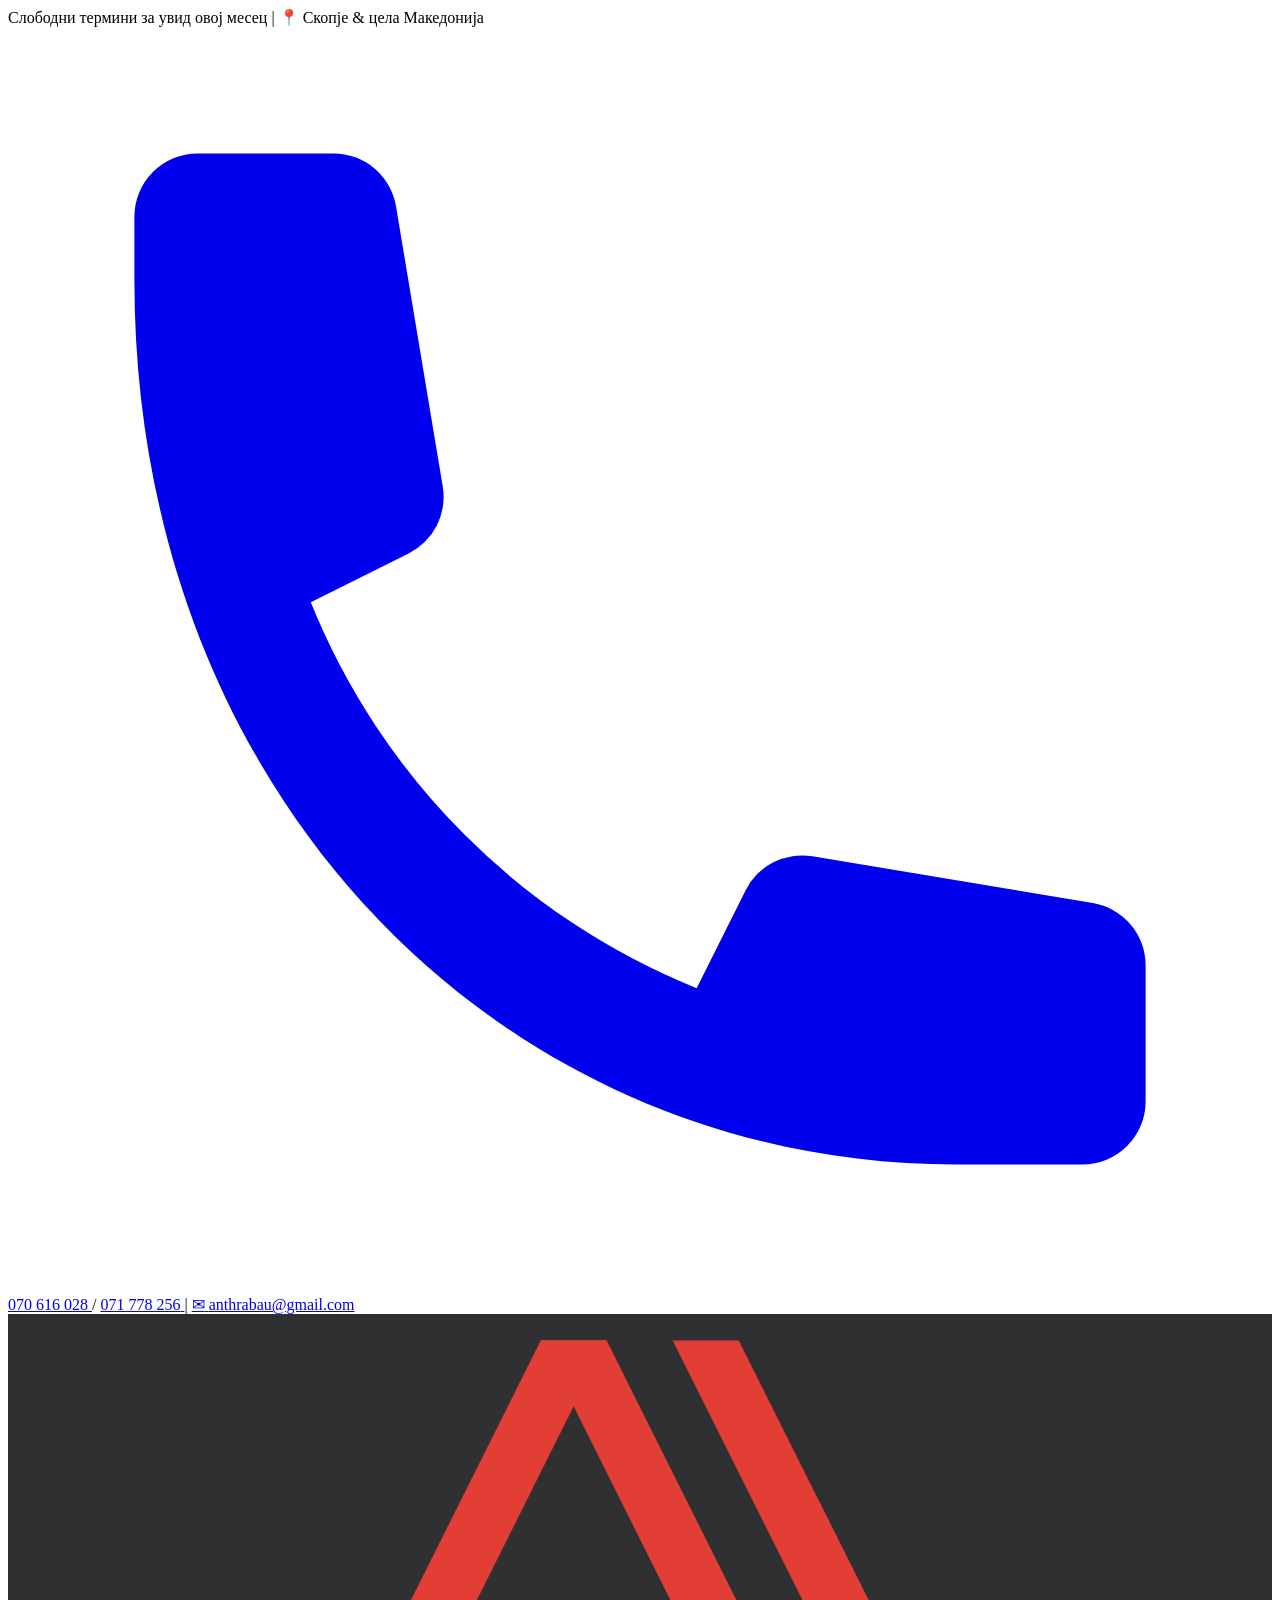
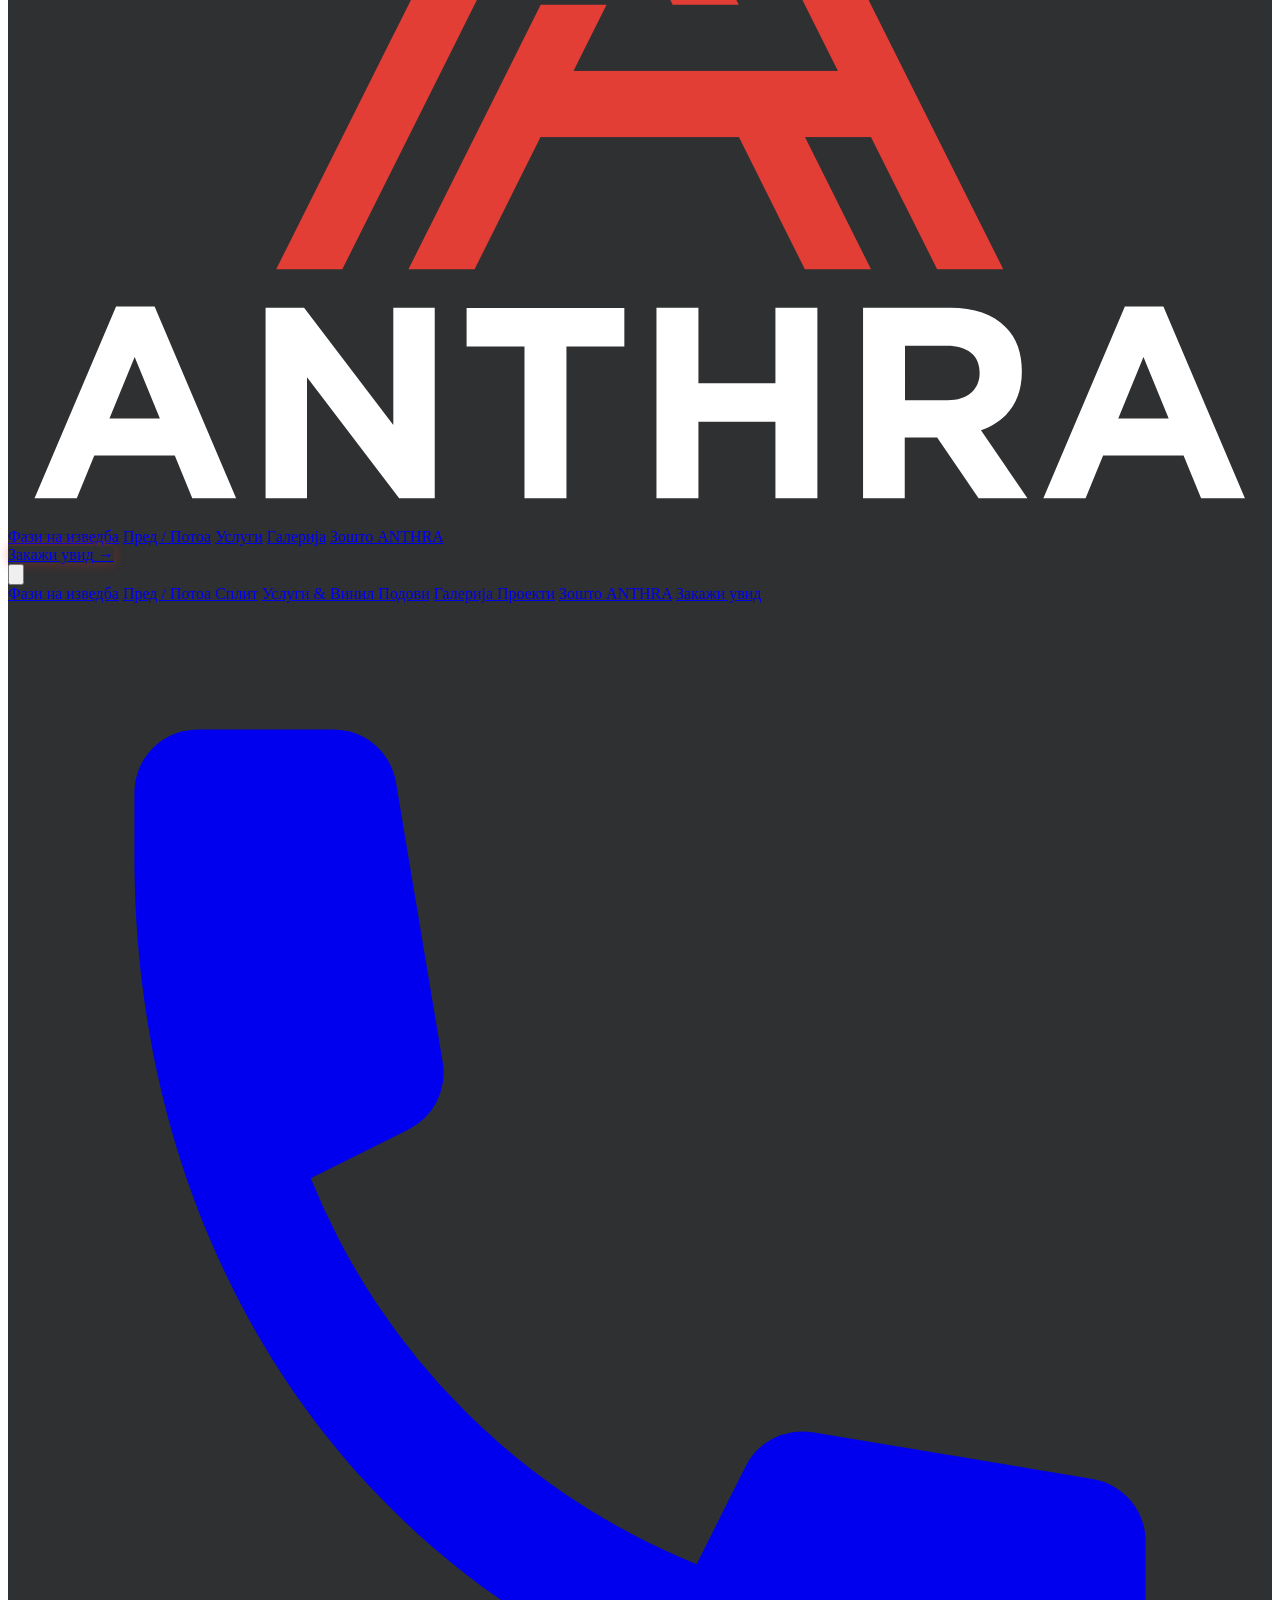
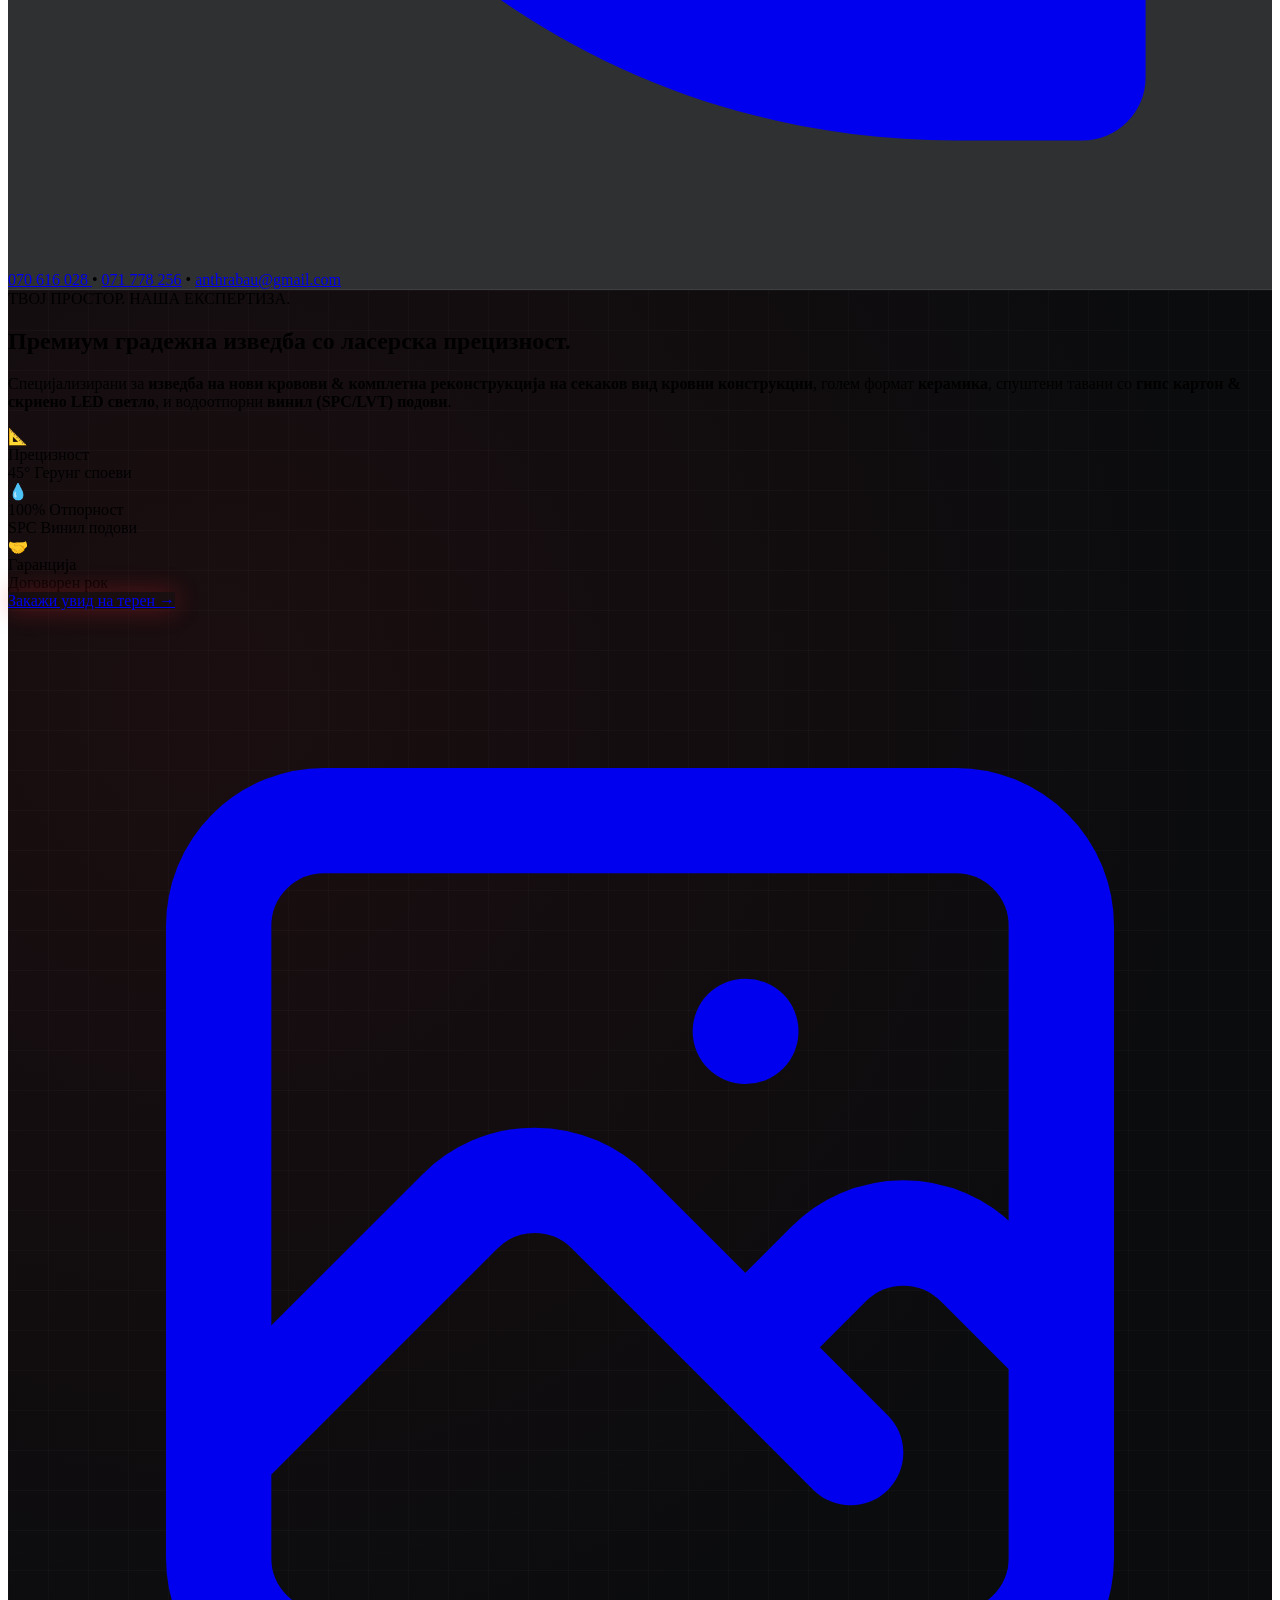
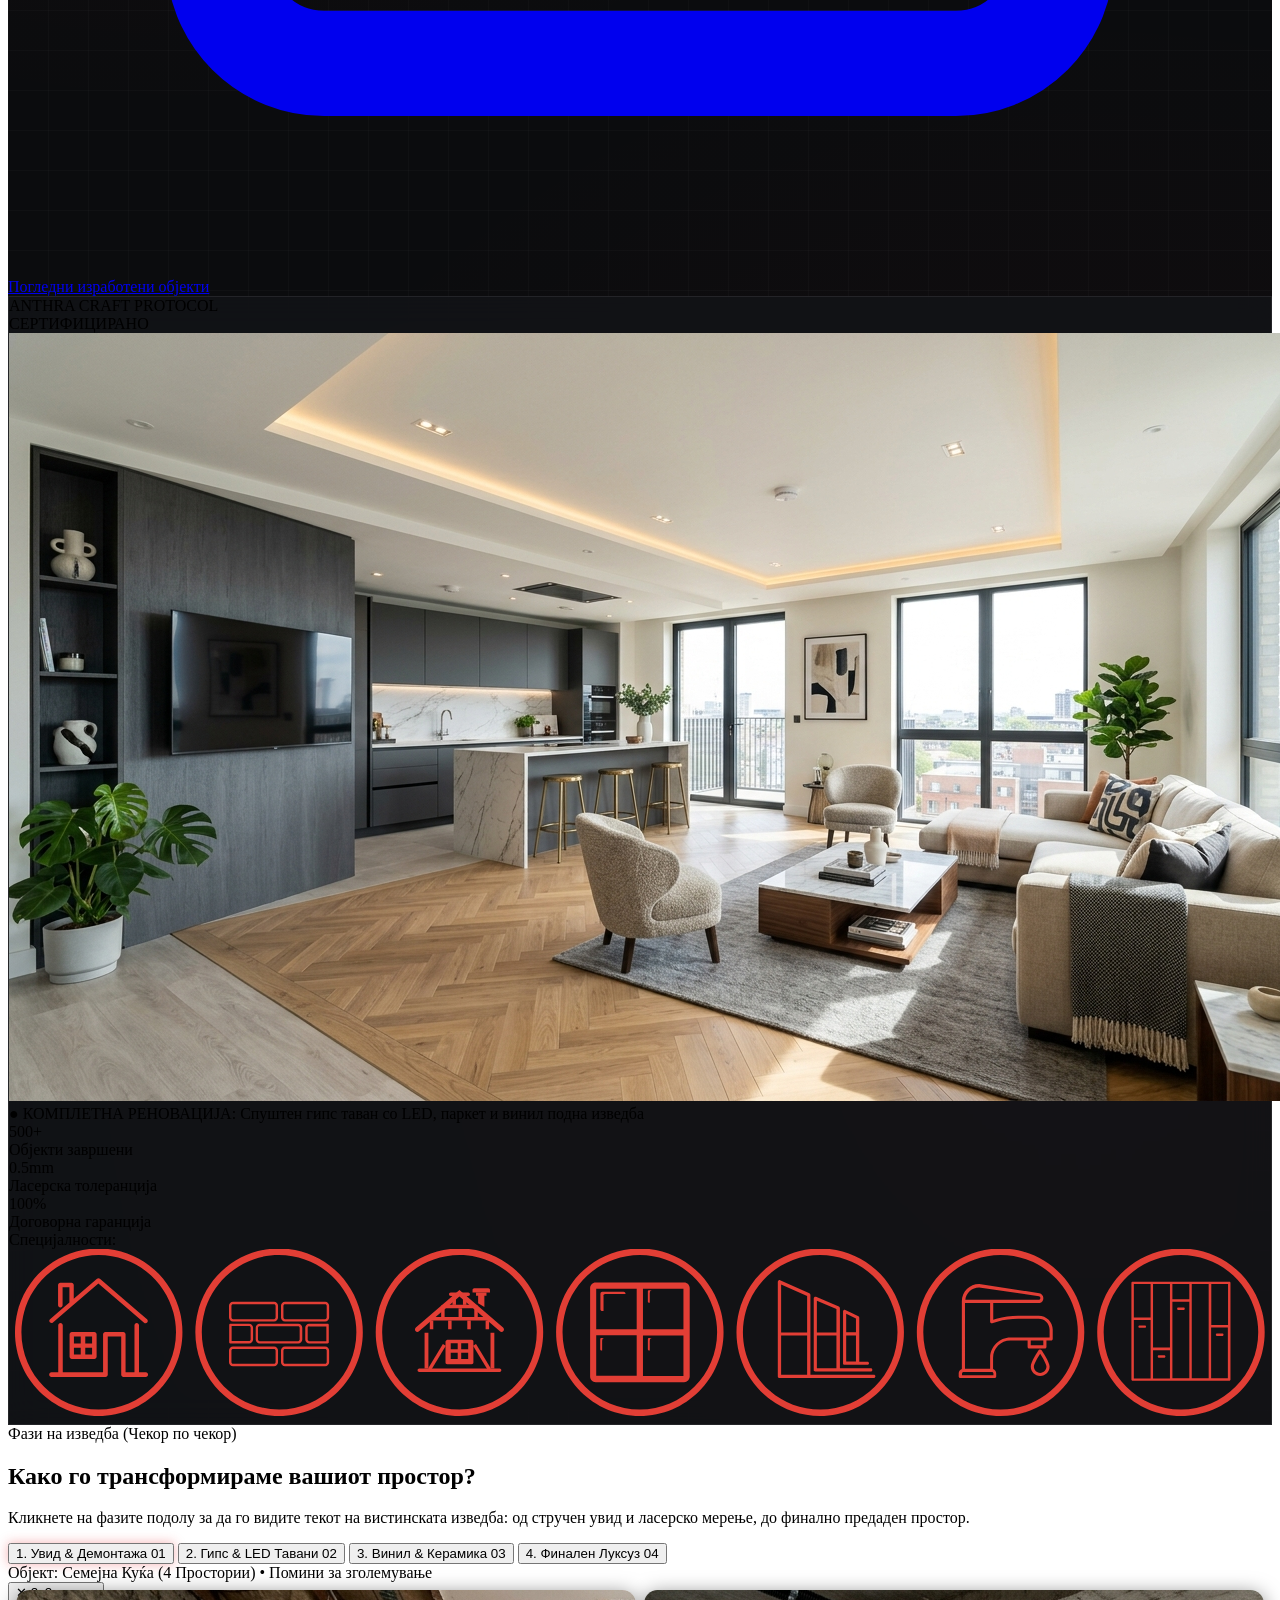
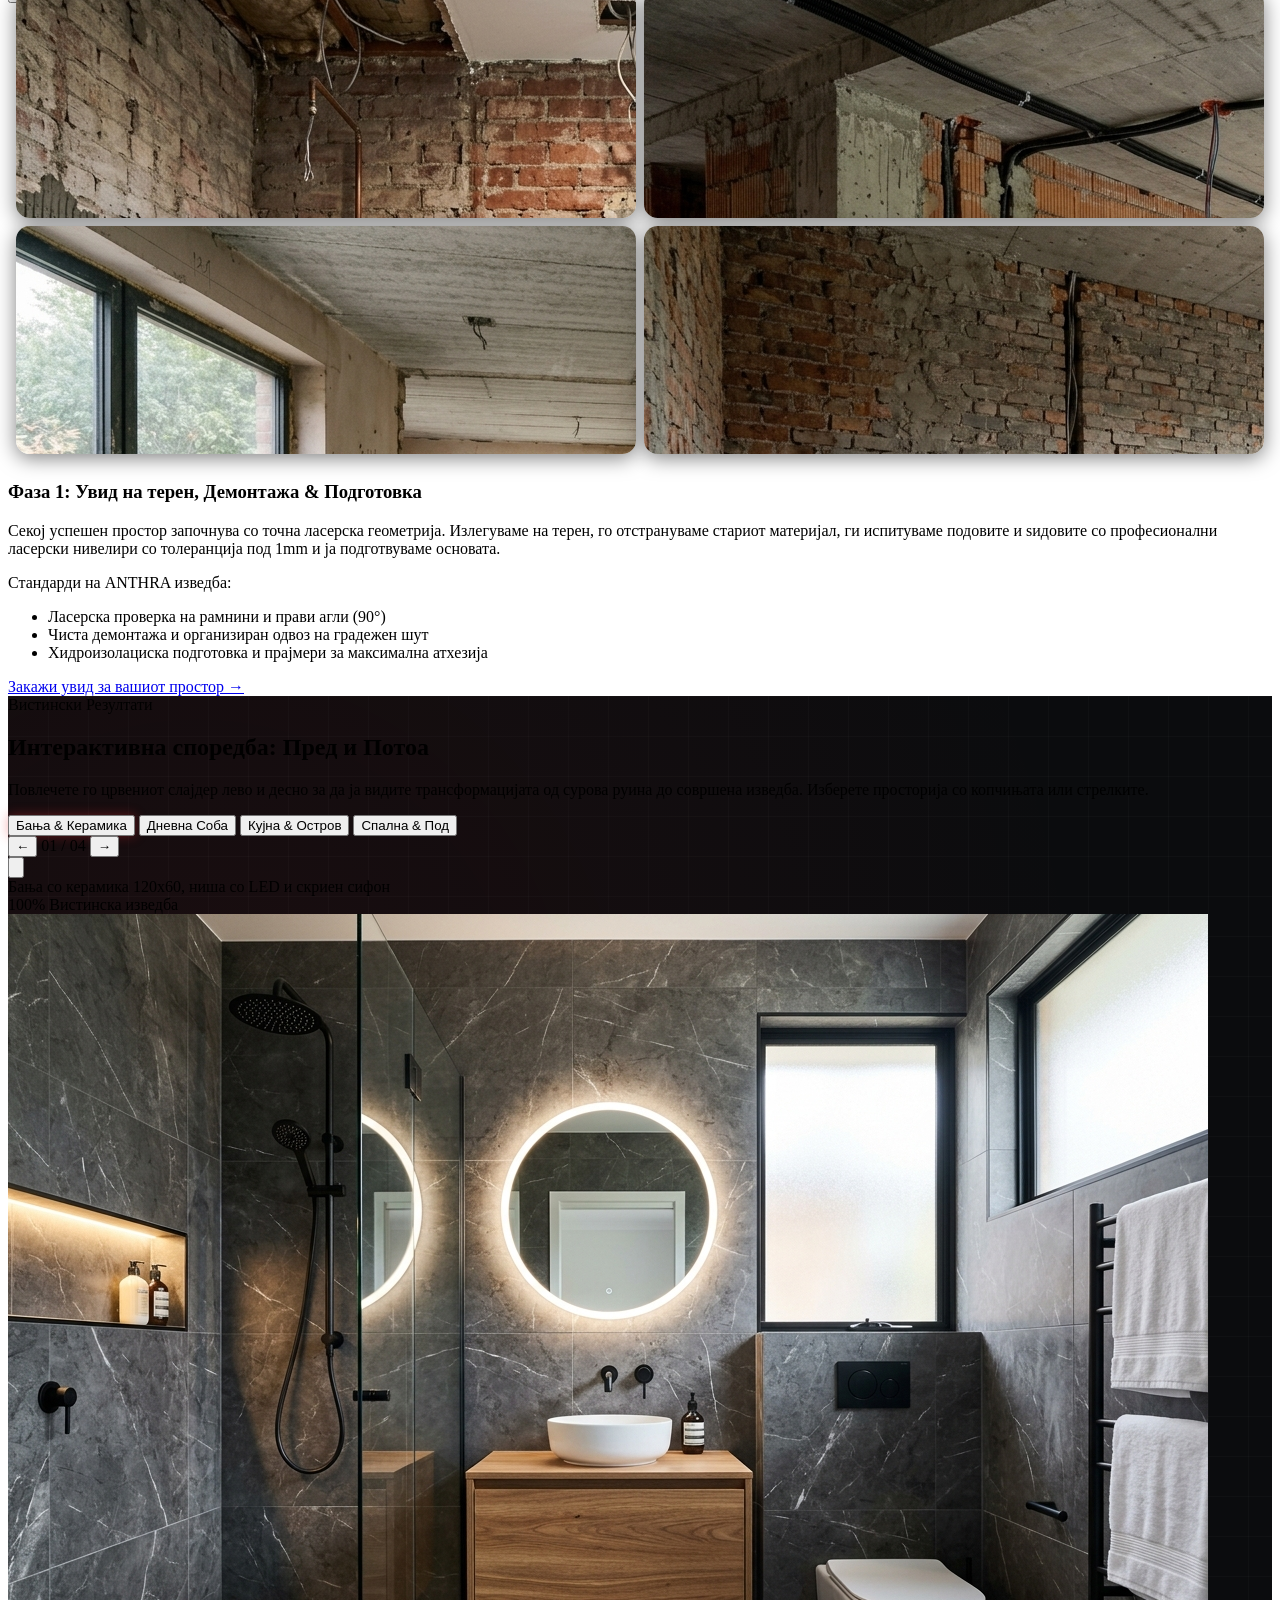
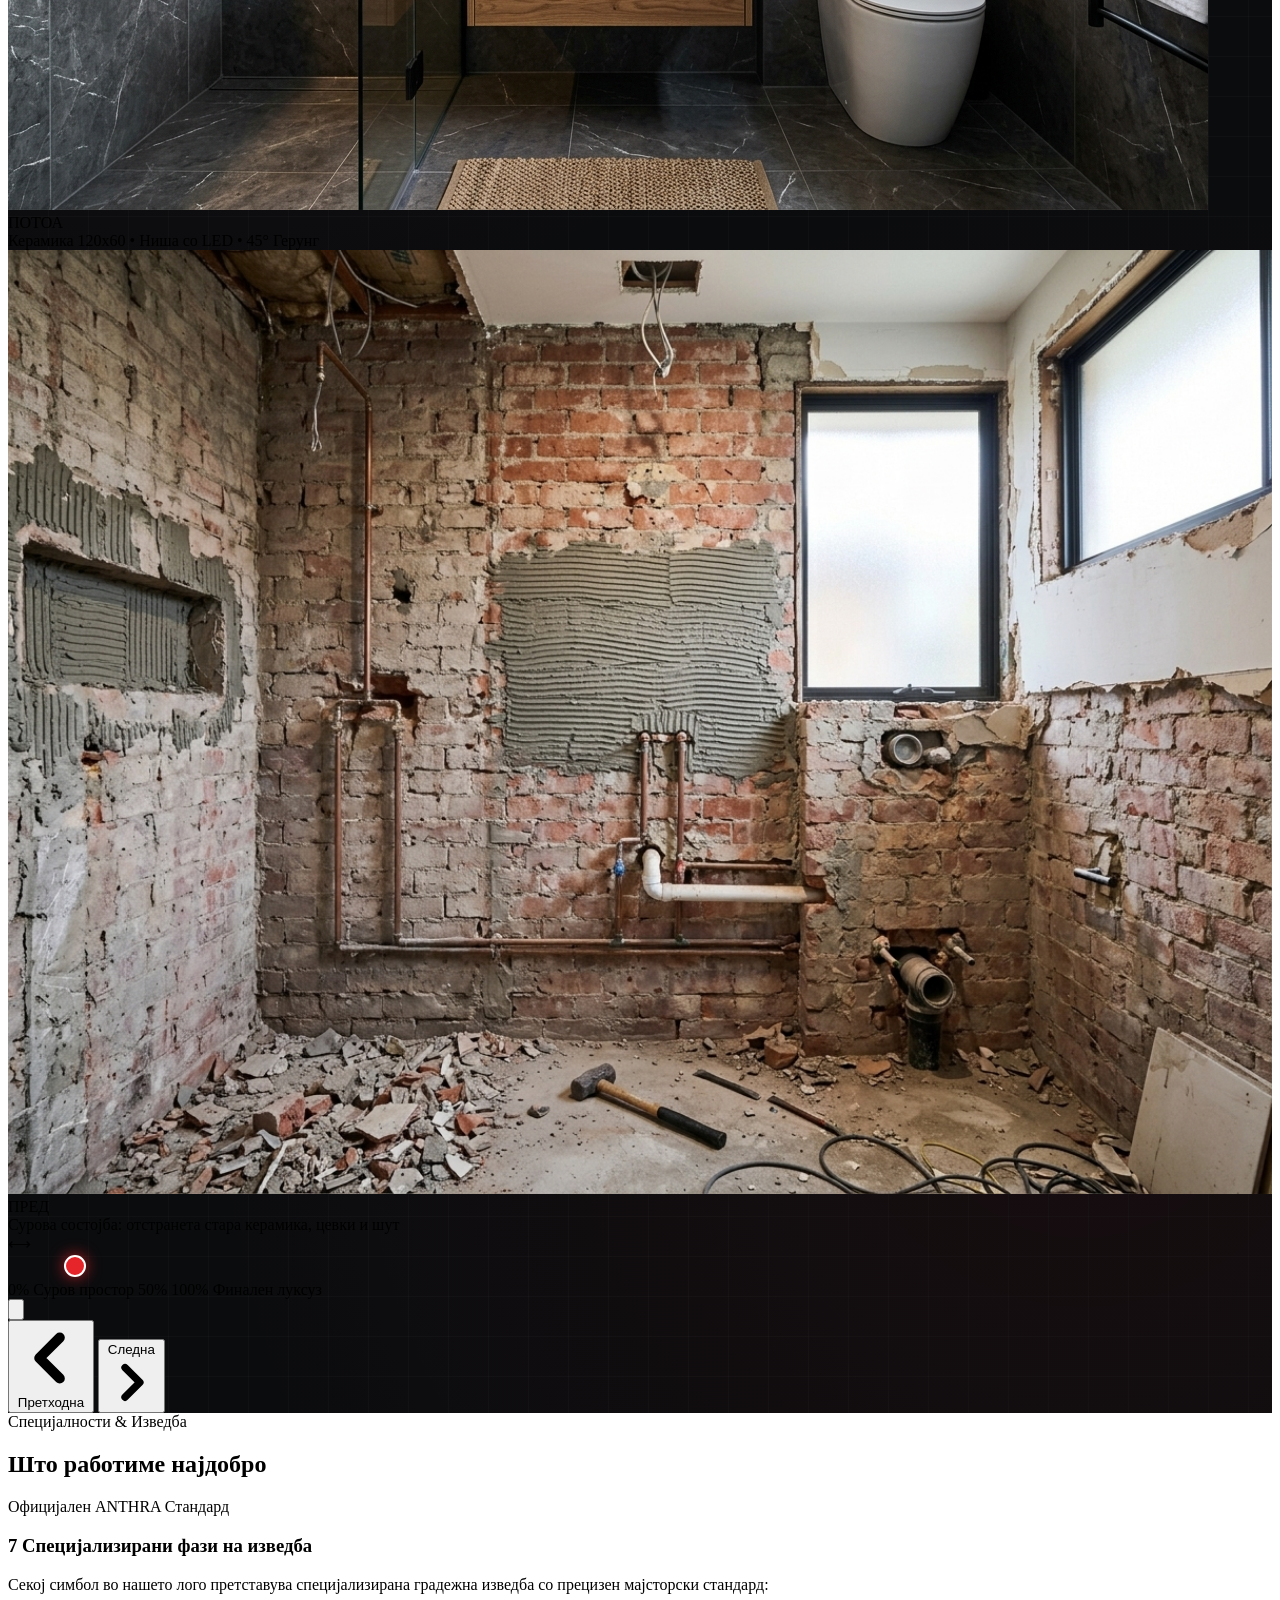
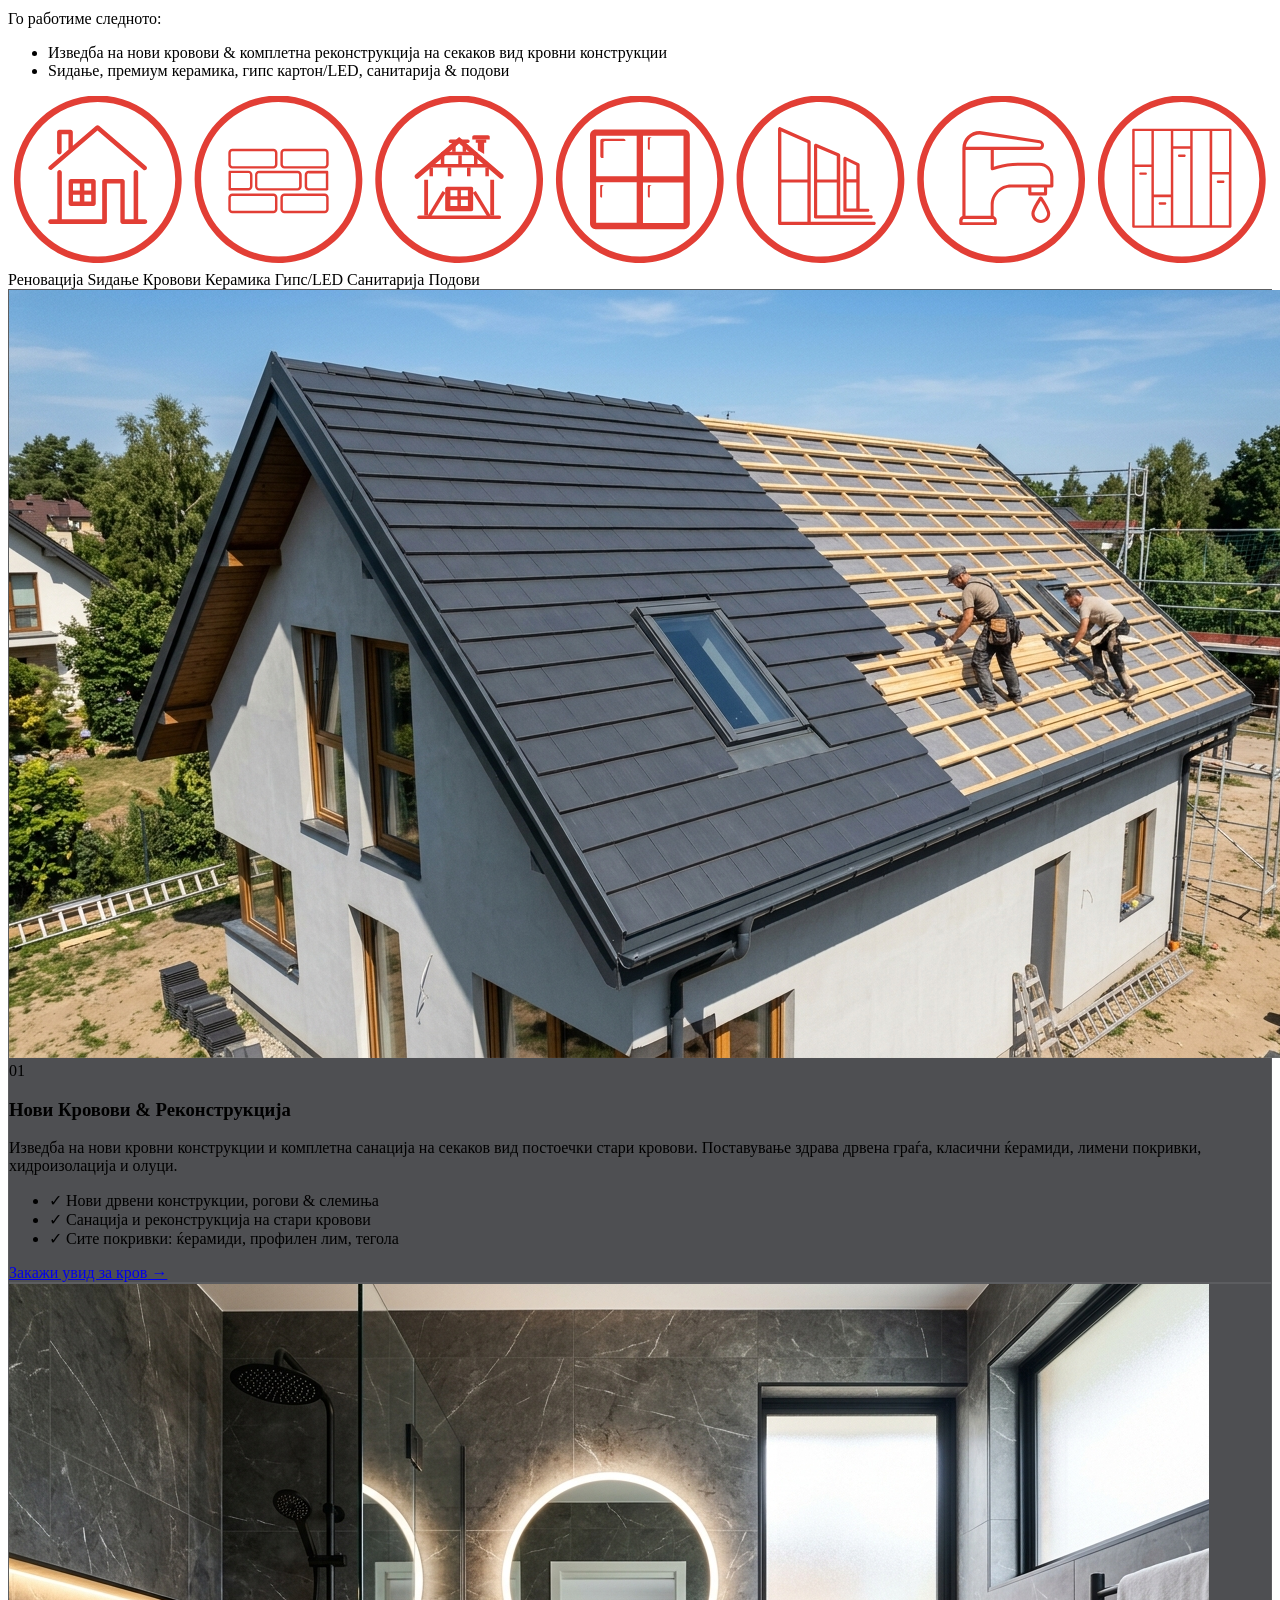
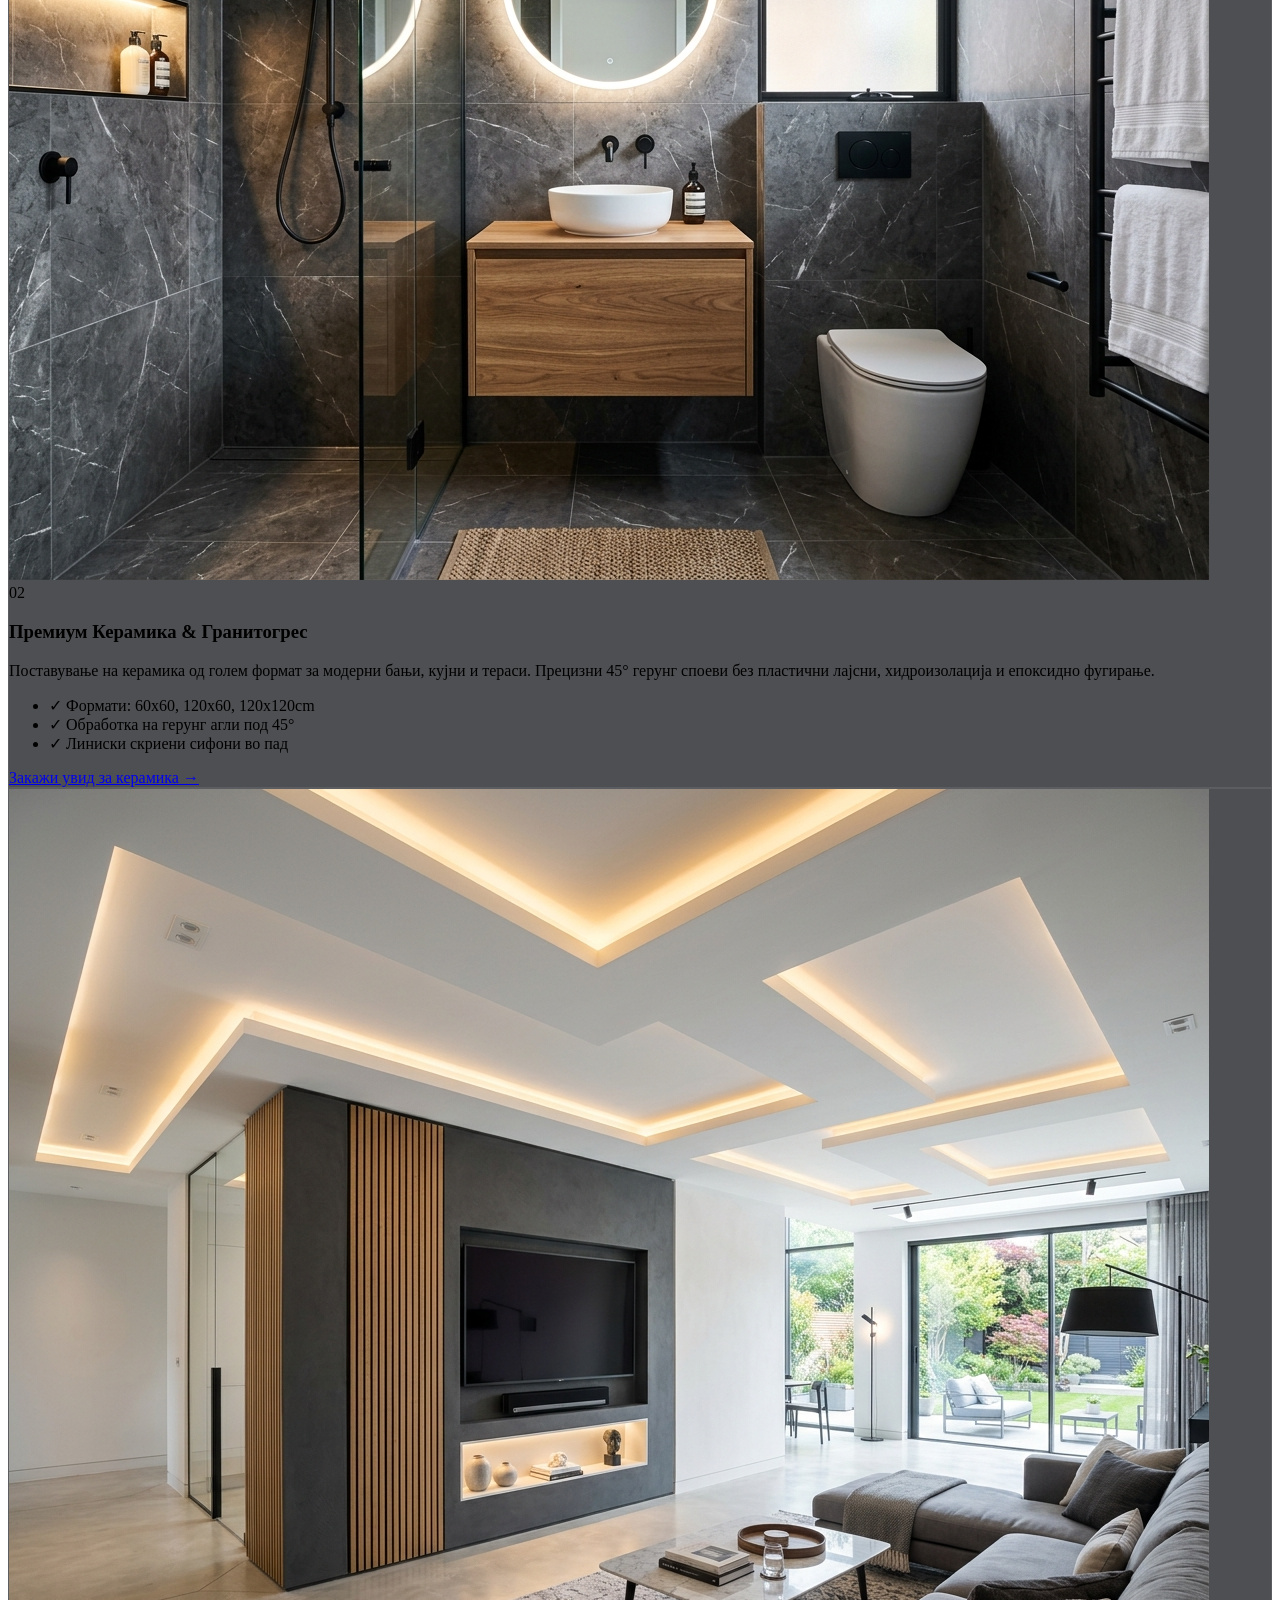
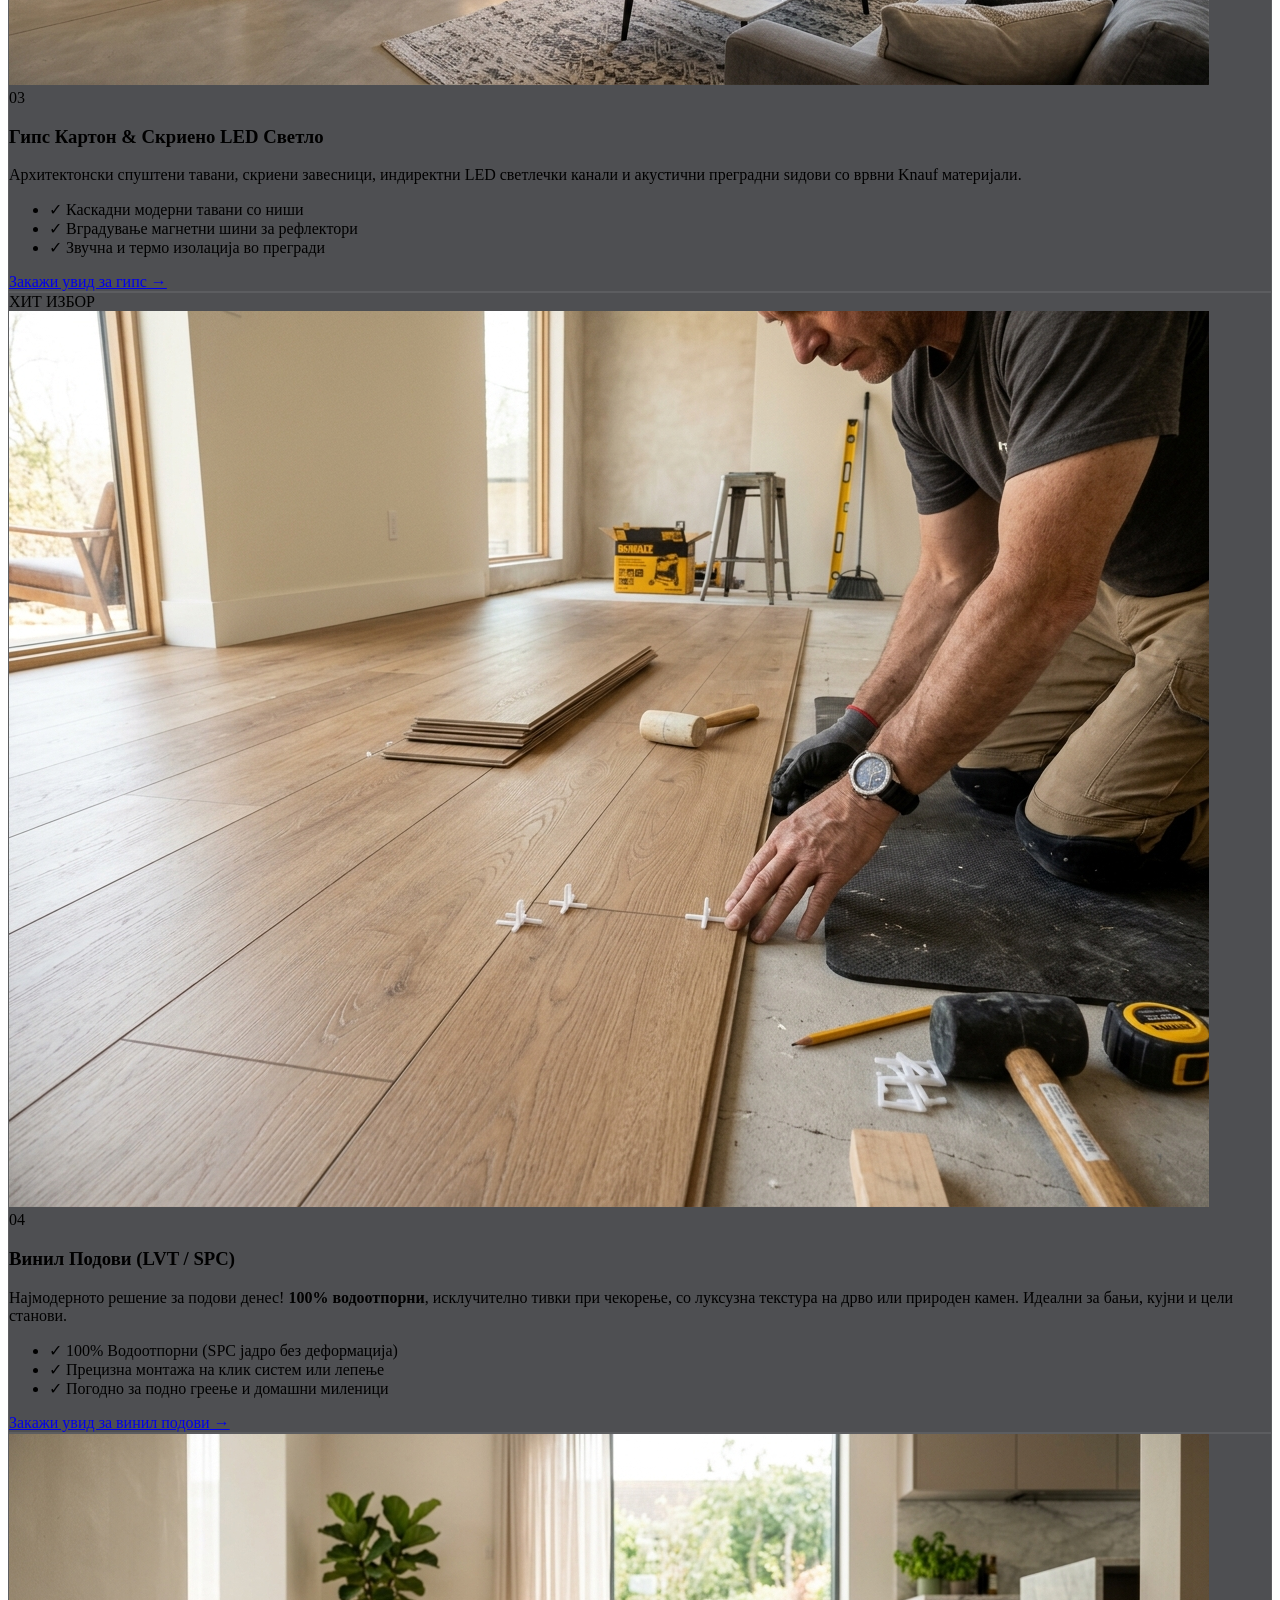
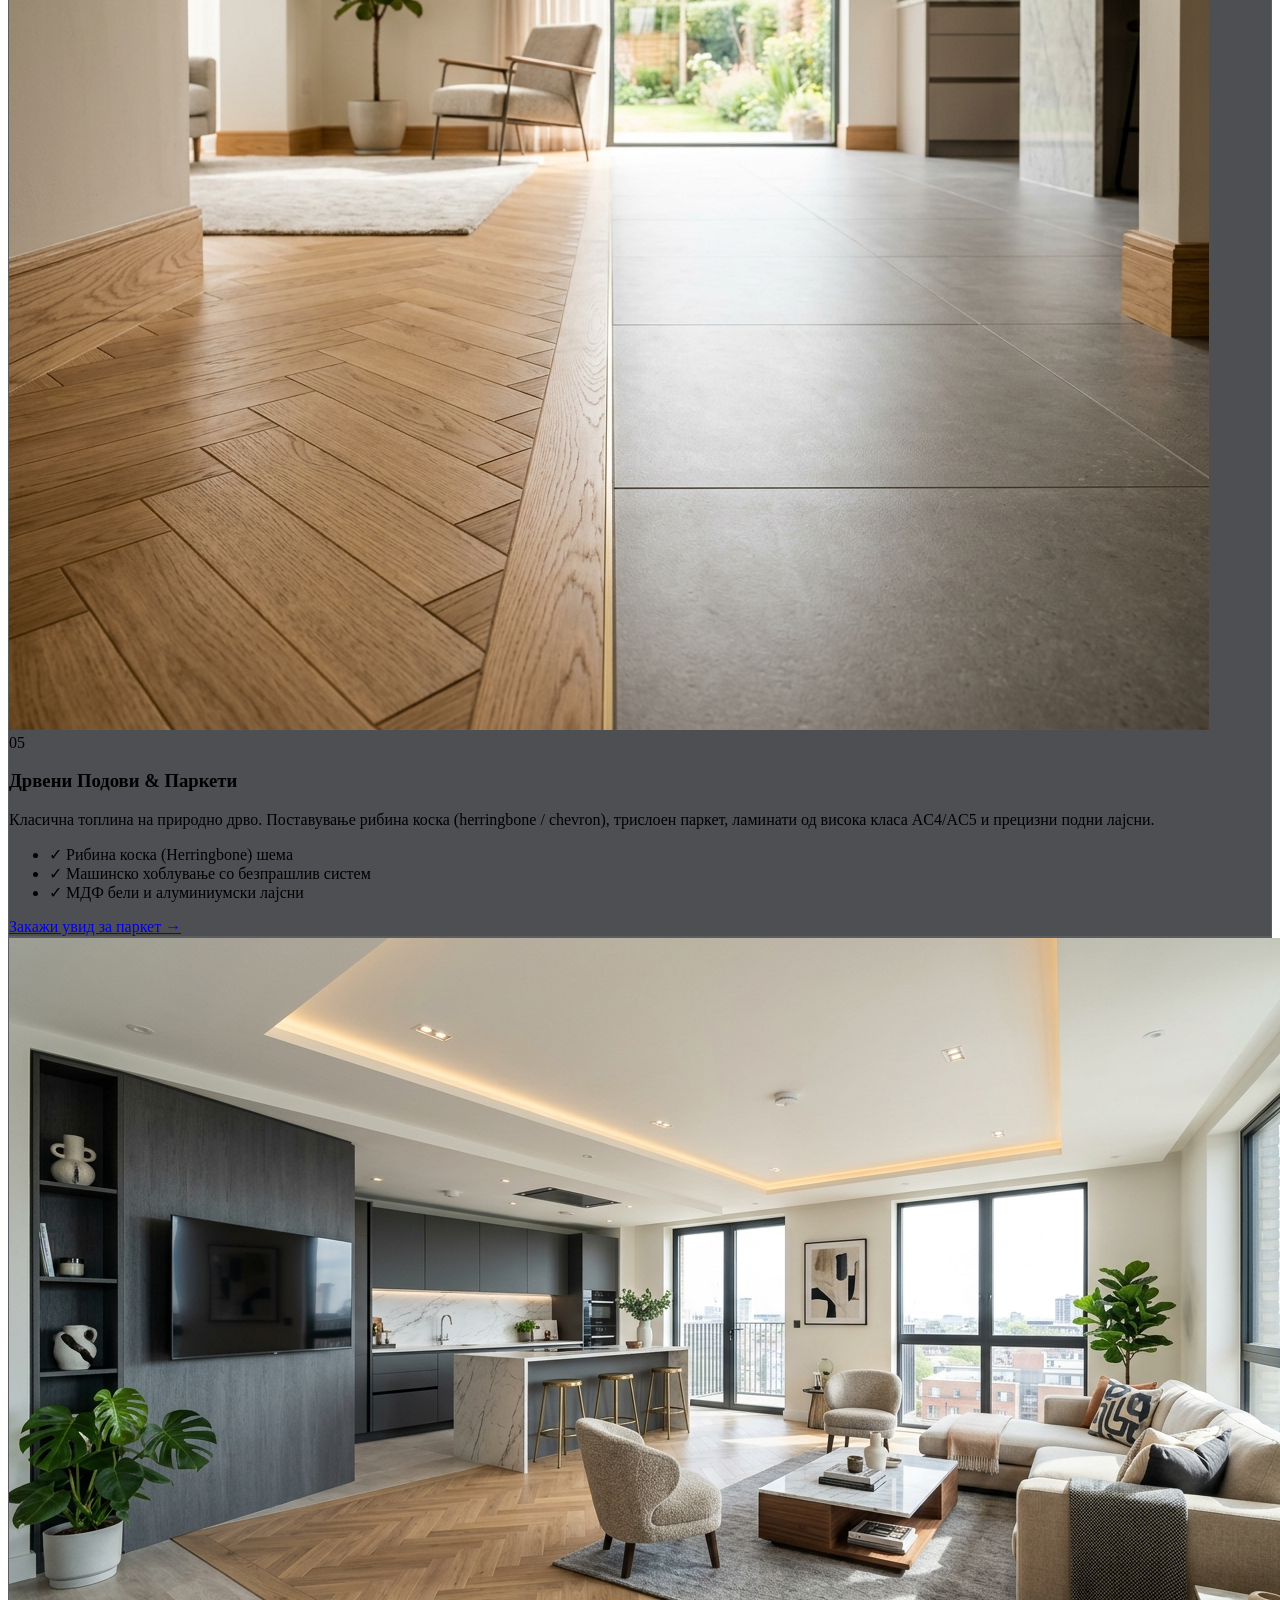
==== commit d558d943: "changes" ====
--- a/index.html
+++ b/index.html
@@ -3,8 +3,8 @@
 <head>
   <meta charset="UTF-8">
   <meta name="viewport" content="width=device-width, initial-scale=1.0">
-  <title>ANTHRA | Твој простор. Наша експертиза. - Премиум реновации, плочки, гипс картон и винил подови</title>
-  <meta name="description" content="ANTHRA - Врвна градежна изведба: лепење плочки голем формат, спуштени тавани и гипс картон со LED осветлување, водоотпорни винил (LVT/SPC) подови и комплетно реновирање.">
+  <title>ANTHRA | Твој простор. Наша експертиза. - Премиум реновации, керамика, гипс картон и винил подови</title>
+  <meta name="description" content="ANTHRA - Врвна градежна изведба: нови кровови и комплетна реконструкција на секаков вид кровни конструкции, керамика од голем формат, спуштени тавани и гипс картон со LED осветлување, водоотпорни винил (LVT/SPC) подови и комплетно реновирање.">
   
   <!-- Favicon -->
   <link rel="icon" type="image/svg+xml" href="assets/images/favicon.svg">
@@ -65,10 +65,19 @@
         <span class="hidden sm:inline text-zinc-600">|</span>
         <span class="hidden sm:inline text-zinc-400">📍 Скопје & цела Македонија</span>
       </div>
-      <div class="flex items-center gap-4 text-zinc-300">
-        <a href="tel:+38970000000" class="hover:text-[#E5252A] transition-colors flex items-center gap-1">
+      <div class="flex items-center gap-3 sm:gap-4 text-zinc-300">
+        <a href="tel:+38970616028" class="hover:text-[#E5252A] transition-colors flex items-center gap-1.5 font-mono font-semibold">
           <svg class="w-3.5 h-3.5 text-[#E5252A]" fill="currentColor" viewBox="0 0 20 20"><path d="M2 3a1 1 0 011-1h2.153a1 1 0 01.986.836l.74 4.435a1 1 0 01-.54 1.06l-1.548.773a11.037 11.037 0 006.105 6.105l.774-1.548a1 1 0 011.059-.54l4.435.74a1 1 0 01.836.986V17a1 1 0 01-1 1h-2C7.82 18 2 12.18 2 4V3z"/></svg>
-          <span class="font-mono font-semibold">+389 70 000 000</span>
+          <span>070 616 028</span>
+        </a>
+        <span class="text-zinc-600 hidden sm:inline">/</span>
+        <a href="tel:+38971778256" class="hover:text-[#E5252A] transition-colors hidden sm:inline font-mono font-semibold">
+          <span>071 778 256</span>
+        </a>
+        <span class="text-zinc-600 hidden md:inline">|</span>
+        <a href="mailto:anthrabau@gmail.com" class="hover:text-white transition-colors hidden md:flex items-center gap-1 text-zinc-400">
+          <span>✉</span>
+          <span>anthrabau@gmail.com</span>
         </a>
       </div>
     </div>
@@ -94,11 +103,8 @@
 
       <!-- Action Buttons -->
       <div class="hidden sm:flex items-center gap-3">
-        <a href="https://wa.me/38970000000" target="_blank" class="p-2.5 rounded-lg bg-emerald-950/50 border border-emerald-500/30 text-emerald-400 hover:bg-emerald-900/60 transition-colors" title="Директен разговор на WhatsApp">
-          <svg class="w-5 h-5 fill-current" viewBox="0 0 24 24"><path d="M12.031 6.172c-3.181 0-5.767 2.586-5.768 5.766-.001 1.298.38 2.27 1.019 3.287l-.711 2.598 2.664-.698c.969.54 1.861.859 2.796.859 3.179 0 5.767-2.587 5.768-5.766.001-3.187-2.575-5.77-5.768-5.771zm3.392 8.244c-.144.405-.837.774-1.17.824-.299.045-.677.063-1.092-.069-.252-.08-.575-.187-.988-.365-1.739-.751-2.874-2.502-2.961-2.617-.087-.116-.708-.94-.708-1.793s.448-1.273.607-1.446c.159-.173.346-.217.462-.217l.332.006c.106.005.249-.04.39.298.144.347.491 1.2.534 1.287.043.087.072.188.014.304-.058.116-.087.188-.173.289l-.26.304c-.087.086-.177.18-.076.354.101.174.449.741.964 1.201.662.591 1.221.774 1.394.86.174.086.275.072.376-.044.101-.116.433-.506.549-.68.116-.173.231-.145.39-.086s1.011.477 1.184.564.289.13.332.202c.045.072.045.419-.099.824z"/></svg>
-        </a>
         <a href="#inquirySection" class="px-5 py-2.5 rounded-lg bg-[#E5252A] text-white font-semibold text-sm hover:bg-[#B91418] transition-all glow-red-sm flex items-center gap-2">
-          <span>Закажи бесплатен увид</span>
+          <span>Закажи увид</span>
           <span>&rarr;</span>
         </a>
       </div>
@@ -117,7 +123,19 @@
       <a href="#services" class="block py-2 text-zinc-300 hover:text-[#E5252A] mobile-link">Услуги & Винил Подови</a>
       <a href="#gallery" class="block py-2 text-zinc-300 hover:text-[#E5252A] mobile-link">Галерија Проекти</a>
       <a href="#whyUs" class="block py-2 text-zinc-300 hover:text-[#E5252A] mobile-link">Зошто ANTHRA</a>
-      <a href="#inquirySection" class="block w-full text-center py-3 bg-[#E5252A] text-white font-bold rounded-lg mobile-link">Закажи бесплатен увид</a>
+      <a href="#inquirySection" class="block w-full text-center py-3 bg-[#E5252A] text-white font-bold rounded-lg mobile-link">Закажи увид</a>
+      
+      <!-- Mobile Direct Contacts -->
+      <div class="pt-3 border-t border-white/10 flex items-center justify-between text-xs font-mono text-zinc-300">
+        <a href="tel:+38970616028" class="hover:text-[#E5252A] flex items-center gap-1">
+          <svg class="w-3.5 h-3.5 text-[#E5252A]" fill="currentColor" viewBox="0 0 20 20"><path d="M2 3a1 1 0 011-1h2.153a1 1 0 01.986.836l.74 4.435a1 1 0 01-.54 1.06l-1.548.773a11.037 11.037 0 006.105 6.105l.774-1.548a1 1 0 011.059-.54l4.435.74a1 1 0 01.836.986V17a1 1 0 01-1 1h-2C7.82 18 2 12.18 2 4V3z"/></svg>
+          <span>070 616 028</span>
+        </a>
+        <span class="text-zinc-600">•</span>
+        <a href="tel:+38971778256" class="hover:text-[#E5252A]">071 778 256</a>
+        <span class="text-zinc-600">•</span>
+        <a href="mailto:anthrabau@gmail.com" class="text-zinc-400 hover:text-white font-sans">anthrabau@gmail.com</a>
+      </div>
     </div>
   </header>
 
@@ -140,7 +158,7 @@
           </h1>
 
           <p class="text-lg text-zinc-300 max-w-2xl leading-relaxed">
-            Специјализирани за <strong class="text-white font-semibold">лепење плочки од голем формат</strong>, модерни спуштени тавани со <strong class="text-white font-semibold">гипс картон & скриено LED светло</strong>, и најсовремени водоотпорни <strong class="text-white font-semibold">винил (SPC/LVT) подови</strong>.
+            Специјализирани за <strong class="text-white font-semibold">изведба на нови кровови & комплетна реконструкција на секаков вид кровни конструкции</strong>, голем формат <strong class="text-white font-semibold">керамика</strong>, спуштени тавани со <strong class="text-white font-semibold">гипс картон & скриено LED светло</strong>, и водоотпорни <strong class="text-white font-semibold">винил (SPC/LVT) подови</strong>.
           </p>
 
           <!-- Core Value Micro Badges -->
@@ -171,7 +189,7 @@
           <!-- CTAs -->
           <div class="flex flex-wrap items-center gap-4 pt-4">
             <a href="#inquirySection" class="px-7 py-3.5 rounded-xl bg-[#E5252A] text-white font-bold text-base hover:bg-[#B91418] transition-all glow-red flex items-center gap-2">
-              <span>Закажи бесплатен увид на терен</span>
+              <span>Закажи увид на терен</span>
               <span>&rarr;</span>
             </a>
             <a href="#gallery" class="px-6 py-3.5 rounded-xl bg-[#181B20] text-zinc-200 hover:text-white hover:bg-zinc-800 border border-white/10 font-semibold text-base transition-colors flex items-center gap-2">
@@ -248,7 +266,7 @@
           Како го трансформираме вашиот простор?
         </h2>
         <p class="text-zinc-400 mt-3 text-base">
-          Кликнете на фазите подолу за да го видите текот на вистинската изведба: од бесплатен увид и ласерско мерење, до финално предаден простор.
+          Кликнете на фазите подолу за да го видите текот на вистинската изведба: од стручен увид и ласерско мерење, до финално предаден простор.
         </p>
       </div>
 
@@ -263,7 +281,7 @@
           <span class="font-mono opacity-70">02</span>
         </button>
         <button data-stage="3" class="stage-btn p-3.5 rounded-xl border border-white/10 bg-[#14161A] text-zinc-400 hover:text-white font-bold text-xs sm:text-sm text-left transition-all flex items-center justify-between">
-          <span>3. Винил & Плочки</span>
+          <span>3. Винил & Керамика</span>
           <span class="font-mono opacity-70">03</span>
         </button>
         <button data-stage="4" class="stage-btn p-3.5 rounded-xl border border-white/10 bg-[#14161A] text-zinc-400 hover:text-white font-bold text-xs sm:text-sm text-left transition-all flex items-center justify-between">
@@ -275,13 +293,78 @@
       <!-- Interactive Stage Display Panel -->
       <div class="grid grid-cols-1 lg:grid-cols-12 gap-8 items-center bg-[#131519] border border-white/10 rounded-2xl p-6 lg:p-8">
         
-        <!-- Visual Display with dynamic image -->
-        <div class="lg:col-span-7 relative rounded-xl overflow-hidden border border-white/10 shadow-2xl bg-black">
-          <img id="visualizerImg" src="assets/images/renovation-before.jpg" alt="ANTHRA Фаза на работа" class="w-full h-80 sm:h-96 object-cover transition-opacity duration-300">
-          <div class="absolute top-4 left-4">
-            <span id="stageBadge" class="px-3 py-1 rounded bg-black/80 backdrop-blur-md text-[#E5252A] border border-[#E5252A]/40 text-xs font-mono font-bold uppercase">
-              Увид & Подготовка
+        <!-- Visual Display: Multi-Room Expanding Grid for One Unified Project House -->
+        <div class="lg:col-span-7 relative flex flex-col gap-3">
+          <!-- Top Info Strip: House Project Indicator (Left Aligned) -->
+          <div class="flex items-center px-1">
+            <span class="text-xs font-mono text-zinc-400 flex items-center gap-1.5">
+              <span class="w-1.5 h-1.5 rounded-full bg-[#E5252A] animate-pulse"></span>
+              <span class="text-zinc-300 font-medium">Објект: Семејна Куќа (4 Простории)</span>
+              <span class="text-zinc-500 hidden sm:inline">• Помини за зголемување</span>
             </span>
+          </div>
+
+          <!-- Multi-Room Expanding Grid Container -->
+          <div id="visualizerGrid" class="vis-grid-container rounded-2xl overflow-hidden p-2 bg-[#0D0F12] border border-white/10 shadow-2xl transition-opacity duration-300 select-none">
+            
+            <!-- Room 0: Бања -->
+            <div class="vis-card vis-card-0 group bg-black border border-white/10" data-index="0">
+              <img id="visImg0" src="assets/images/renovation-before.jpg" alt="Бања" class="w-full h-full object-cover transition-transform duration-500 group-hover:scale-105">
+              <div class="absolute inset-0 bg-gradient-to-t from-black/85 via-black/20 to-transparent pointer-events-none"></div>
+              <div class="absolute bottom-2.5 left-3 right-3 flex items-center justify-between pointer-events-none">
+                <div class="flex items-center gap-2">
+                  <span id="visLabel0" class="text-xs sm:text-sm font-bold text-white tracking-wide drop-shadow">Бања</span>
+                  <span class="vis-expand-hint text-[10px] text-zinc-400 font-mono hidden sm:inline">(Зголемен приказ)</span>
+                </div>
+                <span id="visSub0" class="vis-sub-badge hidden sm:inline-block text-[10px] sm:text-xs font-mono text-zinc-300 bg-black/70 px-2 py-0.5 rounded backdrop-blur-sm border border-white/10">Демонтажа & шут</span>
+              </div>
+            </div>
+
+            <!-- Room 1: Дневна Соба -->
+            <div class="vis-card vis-card-1 group bg-black border border-white/10" data-index="1">
+              <img id="visImg1" src="assets/images/living-before.jpg" alt="Дневна Соба" class="w-full h-full object-cover transition-transform duration-500 group-hover:scale-105">
+              <div class="absolute inset-0 bg-gradient-to-t from-black/85 via-black/20 to-transparent pointer-events-none"></div>
+              <div class="absolute bottom-2.5 left-3 right-3 flex items-center justify-between pointer-events-none">
+                <div class="flex items-center gap-2">
+                  <span id="visLabel1" class="text-xs sm:text-sm font-bold text-white tracking-wide drop-shadow">Дневна Соба</span>
+                  <span class="vis-expand-hint text-[10px] text-zinc-400 font-mono hidden sm:inline">(Зголемен приказ)</span>
+                </div>
+                <span id="visSub1" class="vis-sub-badge hidden sm:inline-block text-[10px] sm:text-xs font-mono text-zinc-300 bg-black/70 px-2 py-0.5 rounded backdrop-blur-sm border border-white/10">Суров бетон & кабли</span>
+              </div>
+            </div>
+
+            <!-- Room 2: Кујна -->
+            <div class="vis-card vis-card-2 group bg-black border border-white/10" data-index="2">
+              <img id="visImg2" src="assets/images/kitchen-before.jpg" alt="Кујна" class="w-full h-full object-cover transition-transform duration-500 group-hover:scale-105">
+              <div class="absolute inset-0 bg-gradient-to-t from-black/85 via-black/20 to-transparent pointer-events-none"></div>
+              <div class="absolute bottom-2.5 left-3 right-3 flex items-center justify-between pointer-events-none">
+                <div class="flex items-center gap-2">
+                  <span id="visLabel2" class="text-xs sm:text-sm font-bold text-white tracking-wide drop-shadow">Кујна</span>
+                  <span class="vis-expand-hint text-[10px] text-zinc-400 font-mono hidden sm:inline">(Зголемен приказ)</span>
+                </div>
+                <span id="visSub2" class="vis-sub-badge hidden sm:inline-block text-[10px] sm:text-xs font-mono text-zinc-300 bg-black/70 px-2 py-0.5 rounded backdrop-blur-sm border border-white/10">Инсталации & ѕид</span>
+              </div>
+            </div>
+
+            <!-- Room 3: Спална Соба -->
+            <div class="vis-card vis-card-3 group bg-black border border-white/10" data-index="3">
+              <img id="visImg3" src="assets/images/bedroom-before.jpg" alt="Спална Соба" class="w-full h-full object-cover transition-transform duration-500 group-hover:scale-105">
+              <div class="absolute inset-0 bg-gradient-to-t from-black/85 via-black/20 to-transparent pointer-events-none"></div>
+              <div class="absolute bottom-2.5 left-3 right-3 flex items-center justify-between pointer-events-none">
+                <div class="flex items-center gap-2">
+                  <span id="visLabel3" class="text-xs sm:text-sm font-bold text-white tracking-wide drop-shadow">Спална Соба</span>
+                  <span class="vis-expand-hint text-[10px] text-zinc-400 font-mono hidden sm:inline">(Зголемен приказ)</span>
+                </div>
+                <span id="visSub3" class="vis-sub-badge hidden sm:inline-block text-[10px] sm:text-xs font-mono text-zinc-300 bg-black/70 px-2 py-0.5 rounded backdrop-blur-sm border border-white/10">Припрема на подлога</span>
+              </div>
+            </div>
+
+            <!-- Mobile-only Collapse Button (Shown only when expanded on mobile screens) -->
+            <button type="button" id="visMobileCollapseBtn" class="sm:hidden absolute top-3 right-3 z-30 px-3 py-1.5 rounded-full bg-black/85 backdrop-blur-md text-white border border-white/20 text-xs font-mono font-bold flex items-center gap-1.5 shadow-2xl active:scale-95 opacity-0 pointer-events-none transition-opacity duration-300 cursor-pointer" title="Назад кон 2x2 приказ">
+              <span>✕</span>
+              <span>2x2 мрежа</span>
+            </button>
+
           </div>
         </div>
 
@@ -348,7 +431,7 @@
         <!-- Room Selector Pills (Clean Text Without Icons) -->
         <div class="flex flex-wrap items-center justify-center sm:justify-start gap-2" id="baTabsContainer">
           <button type="button" class="ba-tab-btn px-4 py-2 rounded-xl text-xs font-bold transition-all bg-[#E5252A] text-white shadow-lg glow-red-sm" data-slide="0">
-            Бања & Плочки
+            Бања & Керамика
           </button>
           <button type="button" class="ba-tab-btn px-4 py-2 rounded-xl text-xs font-semibold transition-all bg-[#16181E] text-zinc-400 hover:text-white hover:bg-zinc-800 border border-white/5" data-slide="1">
             Дневна Соба
@@ -378,8 +461,8 @@
       <!-- Slider Outer Container with External Side Navigation Arrows -->
       <div class="relative max-w-6xl mx-auto flex items-center justify-center gap-1 sm:gap-3 md:gap-5">
         
-        <!-- Left Bold Red Arrow (Outside, no circle) -->
-        <button type="button" id="baOuterPrevBtn" class="group p-1 sm:p-2 text-[#E5252A] hover:text-white hover:scale-110 active:scale-90 transition-all duration-200 cursor-pointer shrink-0 focus:outline-none drop-shadow-[0_0_12px_rgba(229,37,42,0.5)]" title="Претходна просторија (лево)" aria-label="Претходна просторија">
+        <!-- Left Bold Red Arrow (Outside, no circle) - Desktop only -->
+        <button type="button" id="baOuterPrevBtn" class="hidden sm:block group p-1 sm:p-2 text-[#E5252A] hover:text-white hover:scale-110 active:scale-90 transition-all duration-200 cursor-pointer shrink-0 focus:outline-none drop-shadow-[0_0_12px_rgba(229,37,42,0.5)]" title="Претходна просторија (лево)" aria-label="Претходна просторија">
           <svg class="w-7 h-7 sm:w-10 sm:h-10 md:w-12 md:h-12 group-hover:-translate-x-1 transition-transform" viewBox="0 0 24 24" fill="none" stroke="currentColor" stroke-width="3.5" stroke-linecap="round" stroke-linejoin="round">
             <polyline points="15 19 8 12 15 5"></polyline>
           </svg>
@@ -392,7 +475,7 @@
           <div class="bg-[#121418] border-b border-white/10 px-5 py-2.5 flex items-center justify-between">
             <div class="flex items-center gap-2 text-xs font-mono">
               <span class="w-2 h-2 rounded-full bg-[#E5252A] animate-pulse"></span>
-              <span id="baCurrentTitle" class="text-white font-bold truncate">Бања со плочки 120x60, ниша со LED и скриен сифон</span>
+              <span id="baCurrentTitle" class="text-white font-bold truncate">Бања со керамика 120x60, ниша со LED и скриен сифон</span>
             </div>
             <span class="text-[11px] font-mono text-zinc-400 hidden sm:inline">100% Вистинска изведба</span>
           </div>
@@ -415,7 +498,7 @@
                 ПРЕД
               </div>
               <div id="baBeforeDetail" class="absolute bottom-4 left-4 z-10 px-3 py-1 bg-black/80 backdrop-blur-md rounded text-zinc-400 text-xs hidden md:block transition-opacity duration-200 pointer-events-none">
-                Сурова состојба: отстранети стари плочки, цевки и шут
+                Сурова состојба: отстранета стара керамика, цевки и шут
               </div>
             </div>
 
@@ -432,13 +515,13 @@
           </div>
 
           <!-- Slider Bottom Legend -->
-          <div class="bg-[#14161A] border-t border-white/10 px-4 sm:px-6 py-3 flex items-center justify-between text-xs text-zinc-400 font-mono">
-            <span class="flex items-center gap-2">
+          <div class="bg-[#14161A] border-t border-white/10 px-4 sm:px-6 py-2.5 sm:py-3 flex items-center justify-center sm:justify-between text-xs text-zinc-400 font-mono">
+            <span class="hidden sm:flex items-center gap-2">
               <span class="w-2 h-2 rounded-full bg-zinc-600"></span>
               <span id="baLegendBefore">0% Суров простор</span>
             </span>
-            <span id="baPercent" class="text-[#E5252A] font-bold">50%</span>
-            <span class="flex items-center gap-2">
+            <span id="baPercent" class="text-[#E5252A] font-bold text-xs sm:text-xs">50%</span>
+            <span class="hidden sm:flex items-center gap-2">
               <span id="baLegendAfter">100% Финален луксуз</span>
               <span class="w-2 h-2 rounded-full bg-[#E5252A]"></span>
             </span>
@@ -446,8 +529,8 @@
 
         </div>
 
-        <!-- Right Bold Red Arrow (Outside, no circle) -->
-        <button type="button" id="baOuterNextBtn" class="group p-1 sm:p-2 text-[#E5252A] hover:text-white hover:scale-110 active:scale-90 transition-all duration-200 cursor-pointer shrink-0 focus:outline-none drop-shadow-[0_0_12px_rgba(229,37,42,0.5)]" title="Следна просторија (десно)" aria-label="Следна просторија">
+        <!-- Right Bold Red Arrow (Outside, no circle) - Desktop only -->
+        <button type="button" id="baOuterNextBtn" class="hidden sm:block group p-1 sm:p-2 text-[#E5252A] hover:text-white hover:scale-110 active:scale-90 transition-all duration-200 cursor-pointer shrink-0 focus:outline-none drop-shadow-[0_0_12px_rgba(229,37,42,0.5)]" title="Следна просторија (десно)" aria-label="Следна просторија">
           <svg class="w-7 h-7 sm:w-10 sm:h-10 md:w-12 md:h-12 group-hover:translate-x-1 transition-transform" viewBox="0 0 24 24" fill="none" stroke="currentColor" stroke-width="3.5" stroke-linecap="round" stroke-linejoin="round">
             <polyline points="9 19 16 12 9 5"></polyline>
           </svg>
@@ -455,6 +538,22 @@
 
       </div>
 
+      <!-- Mobile-only Navigation Buttons Under the Slider -->
+      <div class="flex sm:hidden items-center justify-between max-w-5xl mx-auto mt-3.5 select-none">
+        <button type="button" id="baMobilePrevBtn" class="flex-1 mr-1.5 py-2.5 rounded-xl bg-[#14161A] border border-white/10 text-white hover:text-[#E5252A] flex items-center justify-center gap-2 text-xs font-mono font-bold active:scale-95 transition-all shadow-lg cursor-pointer">
+          <svg class="w-4 h-4 text-[#E5252A]" viewBox="0 0 24 24" fill="none" stroke="currentColor" stroke-width="3.5" stroke-linecap="round" stroke-linejoin="round">
+            <polyline points="15 19 8 12 15 5"></polyline>
+          </svg>
+          <span>Претходна</span>
+        </button>
+        <button type="button" id="baMobileNextBtn" class="flex-1 ml-1.5 py-2.5 rounded-xl bg-[#14161A] border border-white/10 text-white hover:text-[#E5252A] flex items-center justify-center gap-2 text-xs font-mono font-bold active:scale-95 transition-all shadow-lg cursor-pointer">
+          <span>Следна</span>
+          <svg class="w-4 h-4 text-[#E5252A]" viewBox="0 0 24 24" fill="none" stroke="currentColor" stroke-width="3.5" stroke-linecap="round" stroke-linejoin="round">
+            <polyline points="9 19 16 12 9 5"></polyline>
+          </svg>
+        </button>
+      </div>
+
     </div>
   </section>
 
@@ -462,18 +561,13 @@
   <section id="services" class="py-24 bg-[#0B0C0E] relative">
     <div class="max-w-7xl mx-auto px-4 sm:px-6 lg:px-8">
       
-      <div class="flex flex-col md:flex-row md:items-end justify-between mb-16 gap-6">
-        <div>
-          <div class="inline-flex items-center gap-2 px-3 py-1 rounded-md bg-[#1C1F26] border border-white/10 text-xs font-mono text-[#E5252A] uppercase mb-3">
-            Специјалности & Изведба
-          </div>
-          <h2 class="text-3xl sm:text-5xl font-extrabold text-white tracking-tight">
-            Што работиме најдобро
-          </h2>
-        </div>
-        <p class="text-zinc-400 max-w-md text-sm sm:text-base">
-          Од поединечна фаза (само плочки, гипс или под) до целосна адаптација со договор и гаранција.
-        </p>
+      <div class="mb-12 sm:mb-14">
+        <div class="inline-flex items-center gap-2 px-3 py-1 rounded-md bg-[#1C1F26] border border-white/10 text-xs font-mono text-[#E5252A] uppercase mb-3">
+          Специјалности & Изведба
+        </div>
+        <h2 class="text-3xl sm:text-5xl font-extrabold text-white tracking-tight">
+          Што работиме најдобро
+        </h2>
       </div>
 
       <!-- OFFICIAL ANTHRA SERVICE PILLARS (DIRECT FROM OFFICIAL LOGO) -->
@@ -481,18 +575,38 @@
         <div class="flex flex-col lg:flex-row items-center justify-between gap-6">
           <div class="text-center lg:text-left max-w-md">
             <span class="text-xs font-mono uppercase tracking-widest text-[#E5252A] font-bold block mb-1">Официјален ANTHRA Стандард</span>
-            <h3 class="text-base sm:text-lg font-bold text-white">6 Сертифицирани фази од нашето заштитно лого</h3>
-            <p class="text-xs text-zinc-400 mt-1">Секој симбол во нашето лого претставува специјализирана градежна изведба со прецизен мајсторски стандард:</p>
-          </div>
-          <div class="w-full max-w-xl">
-            <img src="assets/images/anthra-services-icons.svg" alt="ANTHRA 6 Фази на изведба" class="w-full h-auto object-contain py-1">
-            <div class="grid grid-cols-6 text-[10px] text-zinc-400 text-center font-mono mt-2 gap-1">
-              <span>Реновација</span>
-              <span>Ѕидање</span>
-              <span>Плочки</span>
-              <span>Гипс/LED</span>
-              <span>Санитарија</span>
-              <span>Подови</span>
+            <h3 class="text-base sm:text-lg font-bold text-white">7 Специјализирани фази на изведба</h3>
+            <p class="text-xs text-zinc-400 mt-1 mb-3">Секој симбол во нашето лого претставува специјализирана градежна изведба со прецизен мајсторски стандард:</p>
+            
+            <!-- Bullet Section: What we do -> pointing to the icons -->
+            <div class="pt-3 border-t border-white/10 space-y-2 text-left">
+              <div class="text-xs font-mono font-bold text-[#E5252A] uppercase tracking-wider">
+                <span>Го работиме следното:</span>
+              </div>
+              <ul class="space-y-1.5 text-xs text-zinc-300">
+                <li class="flex items-start gap-2">
+                  <span class="w-1.5 h-1.5 rounded-full bg-[#E5252A] mt-1.5 shrink-0"></span>
+                  <span>Изведба на нови кровови & комплетна реконструкција на секаков вид кровни конструкции</span>
+                </li>
+                <li class="flex items-start gap-2">
+                  <span class="w-1.5 h-1.5 rounded-full bg-[#E5252A] mt-1.5 shrink-0"></span>
+                  <span>Ѕидање, премиум керамика, гипс картон/LED, санитарија & подови</span>
+                </li>
+              </ul>
+            </div>
+          </div>
+          <div class="w-full max-w-2xl lg:max-w-2xl xl:max-w-3xl overflow-x-auto pb-2 sm:pb-0">
+            <div class="min-w-[440px] sm:min-w-full">
+              <img src="assets/images/anthra-services-icons.svg" alt="ANTHRA 7 Фази на изведба" class="w-full h-auto object-contain py-1 drop-shadow-[0_4px_20px_rgba(229,37,42,0.15)]">
+              <div class="grid grid-cols-7 text-[10px] sm:text-xs md:text-sm font-bold text-white text-center mt-3 gap-1 select-none">
+                <span class="hover:text-[#E5252A] transition-colors">Реновација</span>
+                <span class="hover:text-[#E5252A] transition-colors">Ѕидање</span>
+                <span class="hover:text-[#E5252A] transition-colors">Кровови</span>
+                <span class="hover:text-[#E5252A] transition-colors">Керамика</span>
+                <span class="hover:text-[#E5252A] transition-colors">Гипс/LED</span>
+                <span class="hover:text-[#E5252A] transition-colors">Санитарија</span>
+                <span class="hover:text-[#E5252A] transition-colors">Подови</span>
+              </div>
             </div>
           </div>
         </div>
@@ -501,18 +615,44 @@
       <!-- Services Grid -->
       <div class="grid grid-cols-1 md:grid-cols-2 lg:grid-cols-3 gap-6">
         
-        <!-- SERVICE 1: КЕРАМИЧКИ & ГРАНИТНИ ПЛОЧКИ -->
+        <!-- SERVICE 1: ИЗВЕДБА & РЕКОНСТРУКЦИЈА НА КРОВОВи -->
         <div class="rounded-2xl glass-panel p-6 border border-white/10 border-glow transition-all duration-300 flex flex-col justify-between group">
           <div>
             <div class="h-48 rounded-xl overflow-hidden mb-6 relative">
-              <img src="assets/images/tiles-bathroom.jpg" alt="Лепење плочки" class="w-full h-full object-cover group-hover:scale-105 transition-transform duration-500">
+              <img src="assets/images/roof-construction.jpg" alt="Изведба и реконструкција на кровови" class="w-full h-full object-cover group-hover:scale-105 transition-transform duration-500">
               <div class="absolute top-3 left-3 px-2.5 py-1 rounded bg-black/70 text-[#E5252A] font-mono text-xs font-bold border border-white/10">01</div>
             </div>
             <h3 class="text-xl font-bold text-white mb-2 group-hover:text-[#E5252A] transition-colors">
-              Керамички & Гранитни Плочки
+              Нови Кровови & Реконструкција
             </h3>
             <p class="text-zinc-400 text-sm leading-relaxed mb-4">
-              Поставување на плочки од голем формат за модерни бањи, кујни и тераси. Прецизни 45° герунг споеви без пластични лајсни, хидроизолација и епоксидно фугирање.
+              Изведба на нови кровни конструкции и комплетна санација на секаков вид постоечки стари кровови. Поставување здрава дрвена граѓа, класични ќерамиди, лимени покривки, хидроизолација и олуци.
+            </p>
+            <ul class="text-xs text-zinc-300 space-y-1.5 border-t border-white/5 pt-3">
+              <li class="flex items-center gap-2">✓ Нови дрвени конструкции, рогови & слемиња</li>
+              <li class="flex items-center gap-2">✓ Санација и реконструкција на стари кровови</li>
+              <li class="flex items-center gap-2">✓ Сите покривки: ќерамиди, профилен лим, тегола</li>
+            </ul>
+          </div>
+          <div class="pt-6">
+            <a href="#inquirySection" class="text-xs font-bold text-[#E5252A] group-hover:underline flex items-center gap-1">
+              <span>Закажи увид за кров</span> &rarr;
+            </a>
+          </div>
+        </div>
+
+        <!-- SERVICE 2: ПРЕМИУМ КЕРАМИКА & ГРАНИТОГРЕС -->
+        <div class="rounded-2xl glass-panel p-6 border border-white/10 border-glow transition-all duration-300 flex flex-col justify-between group">
+          <div>
+            <div class="h-48 rounded-xl overflow-hidden mb-6 relative">
+              <img src="assets/images/tiles-bathroom.jpg" alt="Поставување керамика" class="w-full h-full object-cover group-hover:scale-105 transition-transform duration-500">
+              <div class="absolute top-3 left-3 px-2.5 py-1 rounded bg-black/70 text-[#E5252A] font-mono text-xs font-bold border border-white/10">02</div>
+            </div>
+            <h3 class="text-xl font-bold text-white mb-2 group-hover:text-[#E5252A] transition-colors">
+              Премиум Керамика & Гранитогрес
+            </h3>
+            <p class="text-zinc-400 text-sm leading-relaxed mb-4">
+              Поставување на керамика од голем формат за модерни бањи, кујни и тераси. Прецизни 45° герунг споеви без пластични лајсни, хидроизолација и епоксидно фугирање.
             </p>
             <ul class="text-xs text-zinc-300 space-y-1.5 border-t border-white/5 pt-3">
               <li class="flex items-center gap-2">✓ Формати: 60x60, 120x60, 120x120cm</li>
@@ -522,17 +662,17 @@
           </div>
           <div class="pt-6">
             <a href="#inquirySection" class="text-xs font-bold text-[#E5252A] group-hover:underline flex items-center gap-1">
-              <span>Закажи увид за плочки</span> &rarr;
+              <span>Закажи увид за керамика</span> &rarr;
             </a>
           </div>
         </div>
 
-        <!-- SERVICE 2: ГИПС КАРТОН & СУВА ГРАДБА -->
+        <!-- SERVICE 3: ГИПС КАРТОН & СУВА ГРАДБА -->
         <div class="rounded-2xl glass-panel p-6 border border-white/10 border-glow transition-all duration-300 flex flex-col justify-between group">
           <div>
             <div class="h-48 rounded-xl overflow-hidden mb-6 relative">
               <img src="assets/images/gypsum-ceiling.jpg" alt="Гипс картон тавани" class="w-full h-full object-cover group-hover:scale-105 transition-transform duration-500">
-              <div class="absolute top-3 left-3 px-2.5 py-1 rounded bg-black/70 text-[#E5252A] font-mono text-xs font-bold border border-white/10">02</div>
+              <div class="absolute top-3 left-3 px-2.5 py-1 rounded bg-black/70 text-[#E5252A] font-mono text-xs font-bold border border-white/10">03</div>
             </div>
             <h3 class="text-xl font-bold text-white mb-2 group-hover:text-[#E5252A] transition-colors">
               Гипс Картон & Скриено LED Светло
@@ -553,7 +693,7 @@
           </div>
         </div>
 
-        <!-- SERVICE 3: ВИНИЛ ПОДОВИ (LVT / SPC) - USER REQUEST FEATURED! -->
+        <!-- SERVICE 4: ВИНИЛ ПОДОВИ (LVT / SPC) - USER REQUEST FEATURED! -->
         <div class="rounded-2xl glass-panel p-6 border-2 border-[#E5252A]/50 bg-gradient-to-b from-[#181214] to-[#131519] transition-all duration-300 flex flex-col justify-between group relative overflow-hidden">
           <div class="absolute top-0 right-0 bg-[#E5252A] text-white text-[10px] font-extrabold px-3 py-1 rounded-bl-lg uppercase tracking-wider">
             ХИТ ИЗБОР
@@ -561,7 +701,7 @@
           <div>
             <div class="h-48 rounded-xl overflow-hidden mb-6 relative">
               <img src="assets/images/flooring-vinyl.jpg" alt="Винил подови монтажа" class="w-full h-full object-cover group-hover:scale-105 transition-transform duration-500">
-              <div class="absolute top-3 left-3 px-2.5 py-1 rounded bg-black/70 text-[#E5252A] font-mono text-xs font-bold border border-white/10">03</div>
+              <div class="absolute top-3 left-3 px-2.5 py-1 rounded bg-black/70 text-[#E5252A] font-mono text-xs font-bold border border-white/10">04</div>
             </div>
             <h3 class="text-xl font-bold text-white mb-2 group-hover:text-[#E5252A] transition-colors flex items-center gap-2">
               <span>Винил Подови (LVT / SPC)</span>
@@ -582,12 +722,12 @@
           </div>
         </div>
 
-        <!-- SERVICE 4: ДРВЕНИ ПОДОВИ & ПАРКЕТ / ЛАМИНАТ -->
+        <!-- SERVICE 5: ДРВЕНИ ПОДОВИ & ПАРКЕТ / ЛАМИНАТ -->
         <div class="rounded-2xl glass-panel p-6 border border-white/10 border-glow transition-all duration-300 flex flex-col justify-between group">
           <div>
             <div class="h-48 rounded-xl overflow-hidden mb-6 relative">
               <img src="assets/images/flooring-parquet.jpg" alt="Дрвени подови и паркет" class="w-full h-full object-cover group-hover:scale-105 transition-transform duration-500">
-              <div class="absolute top-3 left-3 px-2.5 py-1 rounded bg-black/70 text-[#E5252A] font-mono text-xs font-bold border border-white/10">04</div>
+              <div class="absolute top-3 left-3 px-2.5 py-1 rounded bg-black/70 text-[#E5252A] font-mono text-xs font-bold border border-white/10">05</div>
             </div>
             <h3 class="text-xl font-bold text-white mb-2 group-hover:text-[#E5252A] transition-colors">
               Дрвени Подови & Паркети
@@ -608,32 +748,29 @@
           </div>
         </div>
 
-        <!-- SERVICE 5: КОМПЛЕТНИ РЕНОВАЦИИ КЛУЧ НА РАКА -->
-        <div class="rounded-2xl glass-panel p-6 border border-white/10 border-glow transition-all duration-300 flex flex-col justify-between group md:col-span-2 lg:col-span-2">
-          <div class="grid grid-cols-1 md:grid-cols-2 gap-6 items-center">
-            <div class="h-56 rounded-xl overflow-hidden relative">
+        <!-- SERVICE 6: КОМПЛЕТНИ РЕНОВАЦИИ КЛУЧ НА РАКА -->
+        <div class="rounded-2xl glass-panel p-6 border border-white/10 border-glow transition-all duration-300 flex flex-col justify-between group">
+          <div>
+            <div class="h-48 rounded-xl overflow-hidden mb-6 relative">
               <img src="assets/images/apartment-complete.jpg" alt="Комплетно реновирање стан" class="w-full h-full object-cover group-hover:scale-105 transition-transform duration-500">
-              <div class="absolute top-3 left-3 px-2.5 py-1 rounded bg-black/70 text-[#E5252A] font-mono text-xs font-bold border border-white/10">05</div>
-            </div>
-            <div>
-              <h3 class="text-2xl font-bold text-white mb-2 group-hover:text-[#E5252A] transition-colors">
-                Комплетни Реновации „Клуч на рака“
-              </h3>
-              <p class="text-zinc-300 text-sm leading-relaxed mb-4">
-                Нема потреба да бркате 5 различни мајстори. ANTHRA ја презема целата одговорност: од рушење на стари ѕидови и изнесување шут, преку електрика, вода, гипс и плочки, сѐ до монтажа на подови и финално чистење.
-              </p>
-              <div class="grid grid-cols-2 gap-2 text-xs text-zinc-400">
-                <span class="flex items-center gap-1.5"><span class="text-[#E5252A]">✔</span> Еден одговорен шеф</span>
-                <span class="flex items-center gap-1.5"><span class="text-[#E5252A]">✔</span> Фиксен писмен рок</span>
-                <span class="flex items-center gap-1.5"><span class="text-[#E5252A]">✔</span> Дневен фото извештај</span>
-                <span class="flex items-center gap-1.5"><span class="text-[#E5252A]">✔</span> Чист предаден објект</span>
-              </div>
-              <div class="pt-6">
-                <a href="#inquirySection" class="inline-flex items-center gap-2 px-5 py-2.5 rounded-lg bg-[#E5252A] text-white font-bold text-xs hover:bg-[#B91418] transition-colors">
-                  <span>Побарај увид за комплетна реновација</span> &rarr;
-                </a>
-              </div>
-            </div>
+              <div class="absolute top-3 left-3 px-2.5 py-1 rounded bg-black/70 text-[#E5252A] font-mono text-xs font-bold border border-white/10">06</div>
+            </div>
+            <h3 class="text-xl font-bold text-white mb-2 group-hover:text-[#E5252A] transition-colors">
+              Комплетни Реновации „Клуч на рака“
+            </h3>
+            <p class="text-zinc-400 text-sm leading-relaxed mb-4">
+              Нема потреба да бркате 5 различни мајстори. ANTHRA ја презема целата одговорност: од рушење на стари ѕидови и шут, преку електрика, вода, гипс и керамика, до подови и чистење.
+            </p>
+            <ul class="text-xs text-zinc-300 space-y-1.5 border-t border-white/5 pt-3">
+              <li class="flex items-center gap-2">✓ Еден одговорен шеф на проект</li>
+              <li class="flex items-center gap-2">✓ Фиксен писмен рок без непредвидени трошоци</li>
+              <li class="flex items-center gap-2">✓ Дневен фото извештај за напредокот</li>
+            </ul>
+          </div>
+          <div class="pt-6">
+            <a href="#inquirySection" class="text-xs font-bold text-[#E5252A] group-hover:underline flex items-center gap-1">
+              <span>Побарај увид за клуч на рака</span> &rarr;
+            </a>
           </div>
         </div>
 
@@ -656,7 +793,7 @@
 
           <h2 class="text-3xl sm:text-4xl font-extrabold text-white tracking-tight">
             Секој простор е уникатен. <br>
-            <span class="text-transparent bg-clip-text bg-gradient-to-r from-red-500 to-[#E5252A]">Цената ја договараме лично</span> на бесплатен увид.
+            <span class="text-transparent bg-clip-text bg-gradient-to-r from-red-500 to-[#E5252A]">Цената ја договараме лично</span> на теренски увид.
           </h2>
 
           <p class="text-zinc-300 text-sm leading-relaxed">
@@ -666,27 +803,34 @@
           <div class="space-y-3 pt-2">
             <div class="flex items-center gap-3 text-sm text-zinc-300">
               <span class="w-6 h-6 rounded-full bg-red-950 text-[#E5252A] flex items-center justify-center font-bold text-xs shrink-0">1</span>
-              <span>Изберете ги потребните работи подолу (плочки, гипс, винил...)</span>
+              <span>Изберете ги потребните работи подолу (керамика, гипс, винил...)</span>
             </div>
             <div class="flex items-center gap-3 text-sm text-zinc-300">
               <span class="w-6 h-6 rounded-full bg-red-950 text-[#E5252A] flex items-center justify-center font-bold text-xs shrink-0">2</span>
-              <span>Испратете преку формата или директно на WhatsApp со 1 клик</span>
+              <span>Испратете со 1 клик директно на WhatsApp или Viber</span>
             </div>
             <div class="flex items-center gap-3 text-sm text-zinc-300">
               <span class="w-6 h-6 rounded-full bg-red-950 text-[#E5252A] flex items-center justify-center font-bold text-xs shrink-0">3</span>
-              <span>Ве контактираме во рок од 2 часа за термин за бесплатен увид</span>
+              <span>Ве контактираме во рок од 2 часа за термин за увид</span>
             </div>
           </div>
 
           <!-- Direct Phone Call Strip -->
-          <div class="p-4 rounded-xl bg-[#16181E] border border-white/10 flex items-center justify-between">
+          <div class="p-4 sm:p-5 rounded-xl bg-[#16181E] border border-white/10 space-y-3">
             <div>
               <div class="text-xs text-zinc-400">Имате итно прашање?</div>
               <div class="text-sm font-bold text-white">Јавете ни се директно:</div>
             </div>
-            <a href="tel:+38970000000" class="px-4 py-2 rounded-lg bg-[#E5252A] text-white font-mono font-bold text-xs hover:bg-[#B91418] transition-colors">
-              +389 70 000 000
-            </a>
+            <div class="grid grid-cols-2 gap-2.5 sm:gap-3">
+              <a href="tel:+38970616028" class="py-2.5 px-3 sm:px-4 rounded-lg bg-[#E5252A] text-white font-mono font-bold text-xs sm:text-sm hover:bg-[#B91418] transition-all glow-red-sm flex items-center justify-center gap-2" title="Повикај директно: 070 616 028">
+                <svg class="w-3.5 h-3.5 fill-current shrink-0" viewBox="0 0 20 20"><path d="M2 3a1 1 0 011-1h2.153a1 1 0 01.986.836l.74 4.435a1 1 0 01-.54 1.06l-1.548.773a11.037 11.037 0 006.105 6.105l.774-1.548a1 1 0 011.059-.54l4.435.74a1 1 0 01.836.986V17a1 1 0 01-1 1h-2C7.82 18 2 12.18 2 4V3z"/></svg>
+                <span>070 616 028</span>
+              </a>
+              <a href="tel:+38971778256" class="py-2.5 px-3 sm:px-4 rounded-lg bg-zinc-800 text-zinc-100 hover:text-white hover:bg-zinc-700 font-mono font-bold text-xs sm:text-sm transition-all border border-white/10 flex items-center justify-center gap-2" title="Повикај директно: 071 778 256">
+                <svg class="w-3.5 h-3.5 fill-current text-zinc-400 shrink-0" viewBox="0 0 20 20"><path d="M2 3a1 1 0 011-1h2.153a1 1 0 01.986.836l.74 4.435a1 1 0 01-.54 1.06l-1.548.773a11.037 11.037 0 006.105 6.105l.774-1.548a1 1 0 011.059-.54l4.435.74a1 1 0 01.836.986V17a1 1 0 01-1 1h-2C7.82 18 2 12.18 2 4V3z"/></svg>
+                <span>071 778 256</span>
+              </a>
+            </div>
           </div>
 
         </div>
@@ -698,9 +842,9 @@
             <div class="flex items-center justify-between pb-4 border-b border-white/10 mb-6">
               <h3 class="font-bold text-lg text-white flex items-center gap-2">
                 <span class="w-2.5 h-2.5 rounded bg-[#E5252A]"></span>
-                Барање за бесплатен увид и понуда
+                Барање за увид и понуда
               </h3>
-              <span class="text-xs text-zinc-400 font-mono">100% БЕСПЛАТНО</span>
+              <span class="text-xs text-zinc-400 font-mono">ДИРЕКТЕН КОНТАКТ</span>
             </div>
 
             <!-- Success notification banner (hidden by default) -->
@@ -718,8 +862,13 @@
                 <div class="grid grid-cols-2 sm:grid-cols-3 gap-2.5">
                   
                   <label class="p-3 rounded-lg bg-[#181B22] border border-white/5 hover:border-[#E5252A] cursor-pointer transition-all flex items-center gap-2 text-xs">
-                    <input type="checkbox" value="Керамички плочки" class="inquiry-service accent-[#E5252A] w-4 h-4">
-                    <span class="text-zinc-200">Плочки (Бања/Кујна)</span>
+                    <input type="checkbox" value="Кровови (Нов кров / Реконструкција)" class="inquiry-service accent-[#E5252A] w-4 h-4">
+                    <span class="text-zinc-200">Кровови (Нови & Санација)</span>
+                  </label>
+
+                  <label class="p-3 rounded-lg bg-[#181B22] border border-white/5 hover:border-[#E5252A] cursor-pointer transition-all flex items-center gap-2 text-xs">
+                    <input type="checkbox" value="Керамика" class="inquiry-service accent-[#E5252A] w-4 h-4">
+                    <span class="text-zinc-200">Керамика (Бања/Кујна)</span>
                   </label>
 
                   <label class="p-3 rounded-lg bg-[#181B22] border border-white/5 hover:border-[#E5252A] cursor-pointer transition-all flex items-center gap-2 text-xs">
@@ -798,19 +947,19 @@
 
               <div>
                 <label class="block text-xs text-zinc-400 mb-1">Забелешка / Специфични барања (опционално)</label>
-                <textarea id="inquiryNotes" rows="2" placeholder="На пр: сакаме водоотпорен винил во ходник и кујна, а во бањата големи плочки 120x60..." class="w-full bg-[#181B22] border border-white/10 rounded-lg px-3.5 py-2 text-sm text-white placeholder-zinc-500 focus:outline-none focus:border-[#E5252A]"></textarea>
-              </div>
-
-              <!-- ACTION BUTTONS: Form Submit & Direct WhatsApp 1-Click -->
+                <textarea id="inquiryNotes" rows="2" placeholder="На пр: сакаме водоотпорен винил во ходник и кујна, а во бањата голема керамика 120x60..." class="w-full bg-[#181B22] border border-white/10 rounded-lg px-3.5 py-2 text-sm text-white placeholder-zinc-500 focus:outline-none focus:border-[#E5252A]"></textarea>
+              </div>
+
+              <!-- ACTION BUTTONS: Direct WhatsApp & Viber 1-Click Send -->
               <div class="pt-2 flex flex-col sm:flex-row gap-3">
-                <button type="button" id="whatsappInquiryBtn" class="flex-1 py-3.5 px-4 rounded-xl bg-emerald-600 hover:bg-emerald-500 text-white font-bold text-sm transition-all flex items-center justify-center gap-2 shadow-lg">
-                  <svg class="w-5 h-5 fill-current" viewBox="0 0 24 24"><path d="M12.031 6.172c-3.181 0-5.767 2.586-5.768 5.766-.001 1.298.38 2.27 1.019 3.287l-.711 2.598 2.664-.698c.969.54 1.861.859 2.796.859 3.179 0 5.767-2.587 5.768-5.766.001-3.187-2.575-5.77-5.768-5.771zm3.392 8.244c-.144.405-.837.774-1.17.824-.299.045-.677.063-1.092-.069-.252-.08-.575-.187-.988-.365-1.739-.751-2.874-2.502-2.961-2.617-.087-.116-.708-.94-.708-1.793s.448-1.273.607-1.446c.159-.173.346-.217.462-.217l.332.006c.106.005.249-.04.39.298.144.347.491 1.2.534 1.287.043.087.072.188.014.304-.058.116-.087.188-.173.289l-.26.304c-.087.086-.177.18-.076.354.101.174.449.741.964 1.201.662.591 1.221.774 1.394.86.174.086.275.072.376-.044.101-.116.433-.506.549-.68.116-.173.231-.145.39-.086s1.011.477 1.184.564.289.13.332.202c.045.072.045.419-.099.824z"/></svg>
-                  <span>Испрати директно на WhatsApp</span>
+                <button type="button" id="whatsappInquiryBtn" class="flex-1 py-3.5 px-4 rounded-xl bg-emerald-600 hover:bg-emerald-500 text-white font-bold text-sm transition-all flex items-center justify-center gap-2.5 shadow-lg active:scale-95 cursor-pointer">
+                  <svg class="w-5 h-5 fill-current shrink-0" viewBox="0 0 24 24"><path d="M17.472 14.382c-.297-.149-1.758-.867-2.03-.967-.273-.099-.471-.148-.67.15-.197.297-.767.966-.94 1.164-.173.199-.347.223-.644.075-.297-.15-1.255-.463-2.39-1.475-.883-.788-1.48-1.761-1.653-2.059-.173-.297-.018-.458.13-.606.134-.133.298-.347.446-.52.149-.174.198-.298.298-.497.099-.198.05-.371-.025-.52-.075-.149-.669-1.612-.916-2.207-.242-.579-.487-.5-.669-.51-.173-.008-.371-.01-.57-.01-.198 0-.52.074-.792.372-.272.297-1.04 1.016-1.04 2.479 0 1.462 1.065 2.875 1.213 3.074.149.198 2.096 3.2 5.077 4.487.709.306 1.262.489 1.694.625.712.227 1.36.195 1.871.118.571-.085 1.758-.719 2.006-1.413.248-.694.248-1.289.173-1.413-.074-.124-.272-.198-.57-.347m-5.421 7.403h-.004a9.87 9.87 0 01-5.031-1.378l-.361-.214-3.741.982.998-3.648-.235-.374a9.86 9.86 0 01-1.51-5.26c.001-5.45 4.436-9.884 9.888-9.884 2.64 0 5.122 1.03 6.988 2.898a9.825 9.825 0 012.893 6.994c-.003 5.45-4.437 9.884-9.885 9.884m8.413-18.297A11.815 11.815 0 0012.05 0C5.495 0 .16 5.335.157 11.892c0 2.096.547 4.142 1.588 5.945L.057 24l6.305-1.654a11.882 11.882 0 005.683 1.448h.005c6.554 0 11.89-5.335 11.893-11.893a11.821 11.821 0 00-3.48-8.413Z"/></svg>
+                  <span>Испрати на WhatsApp</span>
                 </button>
 
-                <button type="submit" class="flex-1 py-3.5 px-4 rounded-xl bg-[#E5252A] hover:bg-[#B91418] text-white font-bold text-sm transition-all glow-red-sm flex items-center justify-center gap-2">
-                  <span>Испрати барање преку сајтот</span>
-                  <span>&rarr;</span>
+                <button type="button" id="viberInquiryBtn" class="flex-1 py-3.5 px-4 rounded-xl bg-[#7360F2] hover:bg-[#604CE0] text-white font-bold text-sm transition-all flex items-center justify-center gap-2.5 shadow-lg active:scale-95 cursor-pointer">
+                  <svg class="w-5 h-5 fill-current shrink-0" viewBox="0 0 24 24"><path d="M11.4 0C9.473.028 5.333.344 3.02 2.467 1.302 4.187.696 6.7.633 9.817.57 12.933.488 18.776 6.12 20.36h.003l-.004 2.416s-.037.977.61 1.177c.777.242 1.234-.5 1.98-1.302.407-.44.972-1.084 1.397-1.58 3.85.326 6.812-.416 7.15-.525.776-.252 5.176-.816 5.892-6.657.74-6.02-.36-9.83-2.34-11.546-.596-.55-3.006-2.3-8.375-2.323 0 0-.395-.025-1.037-.017zm.058 1.693c.545-.004.88.017.88.017 4.542.02 6.717 1.388 7.222 1.846 1.675 1.435 2.53 4.868 1.906 9.897v.002c-.604 4.878-4.174 5.184-4.832 5.395-.28.09-2.882.737-6.153.524 0 0-2.436 2.94-3.197 3.704-.12.12-.26.167-.352.144-.13-.033-.166-.188-.165-.414l.02-4.018c-4.762-1.32-4.485-6.292-4.43-8.895.054-2.604.543-4.738 1.996-6.173 1.96-1.773 5.474-2.018 7.11-2.03zm.38 2.602c-.167 0-.303.135-.304.302 0 .167.133.303.3.305 1.624.01 2.946.537 4.028 1.592 1.073 1.046 1.62 2.468 1.633 4.334.002.167.14.3.307.3.166-.002.3-.138.3-.304-.014-1.984-.618-3.596-1.816-4.764-1.19-1.16-2.692-1.753-4.447-1.765zm-3.96.695c-.19-.032-.4.005-.616.117l-.01.002c-.43.247-.816.562-1.146.932-.002.004-.006.004-.008.008-.267.323-.42.638-.46.948-.008.046-.01.093-.007.14 0 .136.022.27.065.4l.013.01c.135.48.473 1.276 1.205 2.604.42.768.903 1.5 1.446 2.186.27.344.56.673.87.984l.132.132c.31.308.64.6.984.87.686.543 1.418 1.027 2.186 1.447 1.328.733 2.126 1.07 2.604 1.206l.01.014c.13.042.265.064.402.063.046.002.092 0 .138-.008.31-.036.627-.19.948-.46.004 0 .003-.002.008-.005.37-.33.683-.72.93-1.148l.003-.01c.225-.432.15-.842-.18-1.12-.004 0-.698-.58-1.037-.83-.36-.255-.73-.492-1.113-.71-.51-.285-1.032-.106-1.248.174l-.447.564c-.23.283-.657.246-.657.246-3.12-.796-3.955-3.955-3.955-3.955s-.037-.426.248-.656l.563-.448c.277-.215.456-.737.17-1.248-.217-.383-.454-.756-.71-1.115-.25-.34-.826-1.033-.83-1.035-.137-.165-.31-.265-.502-.297zm4.49.88c-.158.002-.29.124-.3.282-.01.167.115.312.282.324 1.16.085 2.017.466 2.645 1.15.63.688.93 1.524.906 2.57-.002.168.13.306.3.31.166.003.305-.13.31-.297.025-1.175-.334-2.193-1.067-2.994-.74-.81-1.777-1.253-3.05-1.346h-.024zm.463 1.63c-.16.002-.29.127-.3.287-.008.167.12.31.288.32.523.028.875.175 1.113.422.24.245.388.62.416 1.164.01.167.15.295.318.287.167-.008.295-.15.287-.317-.03-.644-.215-1.178-.58-1.557-.367-.378-.893-.574-1.52-.607h-.018z"/></svg>
+                  <span>Испрати на Viber</span>
                 </button>
               </div>
 
@@ -849,8 +998,11 @@
         <button data-filter="all" class="gallery-filter-btn px-4 py-2 rounded-lg bg-[#E5252A] text-white text-xs sm:text-sm font-semibold transition-all">
           Сите Проекти
         </button>
+        <button data-filter="roofs" class="gallery-filter-btn px-4 py-2 rounded-lg bg-[#14161A] text-zinc-400 border border-white/10 hover:text-white text-xs sm:text-sm font-semibold transition-all">
+          Кровови
+        </button>
         <button data-filter="tiles" class="gallery-filter-btn px-4 py-2 rounded-lg bg-[#14161A] text-zinc-400 border border-white/10 hover:text-white text-xs sm:text-sm font-semibold transition-all">
-          Плочки & Бањи
+          Керамика & Бањи
         </button>
         <button data-filter="gypsum" class="gallery-filter-btn px-4 py-2 rounded-lg bg-[#14161A] text-zinc-400 border border-white/10 hover:text-white text-xs sm:text-sm font-semibold transition-all">
           Гипс & LED Тавани
@@ -865,13 +1017,25 @@
 
       <!-- Gallery Grid -->
       <div class="grid grid-cols-1 sm:grid-cols-2 lg:grid-cols-3 gap-6" id="galleryContainer">
+
+        <!-- Item 0: Roof Construction & Renovation -->
+        <div class="gallery-item group cursor-pointer" data-category="roofs" data-title="Изведба на Нов Кров и Комплетна Реконструкција" data-desc="Комплетна изведба на нова кровна конструкција: здрава дрвена чамова граѓа, паропропусна и водонепропусна фолија, поставување модерни антрацит ќерамиди, кровни прозорци и ламаринени опшивки со олуци.">
+          <div class="gallery-img-container rounded-2xl overflow-hidden border border-white/10 bg-[#14161A] h-72 relative">
+            <img src="assets/images/roof-construction.jpg" alt="Изведба на нов кров и реконструкција" class="w-full h-full object-cover group-hover:scale-105 transition-transform duration-500">
+            <div class="absolute inset-0 bg-gradient-to-t from-black/80 via-transparent to-transparent opacity-0 group-hover:opacity-100 transition-opacity p-6 flex flex-col justify-end">
+              <span class="text-[#E5252A] text-xs font-mono font-bold uppercase">Кровови & Санација</span>
+              <h4 class="text-white font-bold text-base">Нов Кров & Кровна Конструкција</h4>
+              <p class="text-zinc-300 text-xs mt-1">Кликни за детален приказ</p>
+            </div>
+          </div>
+        </div>
         
         <!-- Item 1: Bathroom Tiles -->
-        <div class="gallery-item group cursor-pointer" data-category="tiles" data-title="Мастер Бања со Голем Формат Мермерни Плочки" data-desc="Изведба на бања со плочки 120x60cm, нивелирање без запнувања, 45° герунг на сите рабови и вградена ниша со скриено LED светло.">
+        <div class="gallery-item group cursor-pointer" data-category="tiles" data-title="Мастер Бања со Голем Формат Мермерна Керамика" data-desc="Изведба на бања со керамика 120x60cm, нивелирање без запнувања, 45° герунг на сите рабови и вградена ниша со скриено LED светло.">
           <div class="gallery-img-container rounded-2xl overflow-hidden border border-white/10 bg-[#14161A] h-72 relative">
-            <img src="assets/images/tiles-bathroom.jpg" alt="Бања плочки изведба" class="w-full h-full object-cover">
+            <img src="assets/images/tiles-bathroom.jpg" alt="Бања керамика изведба" class="w-full h-full object-cover">
             <div class="absolute inset-0 bg-gradient-to-t from-black/80 via-transparent to-transparent opacity-0 group-hover:opacity-100 transition-opacity p-6 flex flex-col justify-end">
-              <span class="text-[#E5252A] text-xs font-mono font-bold uppercase">Плочки & Бањи</span>
+              <span class="text-[#E5252A] text-xs font-mono font-bold uppercase">Керамика & Бањи</span>
               <h4 class="text-white font-bold text-base">Мастер Бања 120x60cm</h4>
               <p class="text-zinc-300 text-xs mt-1">Кликни за детален приказ</p>
             </div>
@@ -915,7 +1079,7 @@
         </div>
 
         <!-- Item 5: Complete Room Renovation -->
-        <div class="gallery-item group cursor-pointer" data-category="tiles gypsum flooring" data-title="Комплетно Реновиран Дневен Престој" data-desc="Комплетна реновација клуч на рака: нови подови, гипсарски тавани со индиректно светло, плочки во кујнскиот дел и молерски финиш.">
+        <div class="gallery-item group cursor-pointer" data-category="tiles gypsum flooring" data-title="Комплетно Реновиран Дневен Престој" data-desc="Комплетна реновација клуч на рака: нови подови, гипсарски тавани со индиректно светло, керамика во кујнскиот дел и молерски финиш.">
           <div class="gallery-img-container rounded-2xl overflow-hidden border border-white/10 bg-[#14161A] h-72 relative">
             <img src="assets/images/apartment-complete.jpg" alt="Комплетна реновација" class="w-full h-full object-cover">
             <div class="absolute inset-0 bg-gradient-to-t from-black/80 via-transparent to-transparent opacity-0 group-hover:opacity-100 transition-opacity p-6 flex flex-col justify-end">
@@ -927,7 +1091,7 @@
         </div>
 
         <!-- Item 6: Bathroom Before Renovation Showcase -->
-        <div class="gallery-item group cursor-pointer" data-category="tiles" data-title="Бања во сурова фаза на рушење & инсталации" data-desc="Истата бања пред почетокот на реновирањето: отстранети стари плочки, припрема на водоводна инсталација и ниша за туш пред финалната изведба со голем формат плочки.">
+        <div class="gallery-item group cursor-pointer" data-category="tiles" data-title="Бања во сурова фаза на рушење & инсталации" data-desc="Истата бања пред почетокот на реновирањето: отстранета стара керамика, припрема на водоводна инсталација и ниша за туш пред финалната изведба со голем формат керамика.">
           <div class="gallery-img-container rounded-2xl overflow-hidden border border-white/10 bg-[#14161A] h-72 relative">
             <img src="assets/images/renovation-before.jpg" alt="Бања пред реновирање" class="w-full h-full object-cover">
             <div class="absolute inset-0 bg-gradient-to-t from-black/80 via-transparent to-transparent opacity-0 group-hover:opacity-100 transition-opacity p-6 flex flex-col justify-end">
@@ -1041,24 +1205,24 @@
             <div class="grid grid-cols-1 sm:grid-cols-2 gap-4 pt-4">
               
               <!-- WhatsApp Card -->
-              <a href="https://wa.me/38970000000" target="_blank" class="p-4 rounded-xl bg-emerald-950/40 border border-emerald-500/30 hover:border-emerald-400 flex items-center gap-3.5 transition-all group">
+              <a href="https://wa.me/38970616028" target="_blank" class="p-4 rounded-xl bg-emerald-950/40 border border-emerald-500/30 hover:border-emerald-400 flex items-center gap-3.5 transition-all group">
                 <div class="w-10 h-10 rounded-lg bg-emerald-500/20 text-emerald-400 flex items-center justify-center shrink-0">
-                  <svg class="w-6 h-6 fill-current" viewBox="0 0 24 24"><path d="M12.031 6.172c-3.181 0-5.767 2.586-5.768 5.766-.001 1.298.38 2.27 1.019 3.287l-.711 2.598 2.664-.698c.969.54 1.861.859 2.796.859 3.179 0 5.767-2.587 5.768-5.766.001-3.187-2.575-5.77-5.768-5.771zm3.392 8.244c-.144.405-.837.774-1.17.824-.299.045-.677.063-1.092-.069-.252-.08-.575-.187-.988-.365-1.739-.751-2.874-2.502-2.961-2.617-.087-.116-.708-.94-.708-1.793s.448-1.273.607-1.446c.159-.173.346-.217.462-.217l.332.006c.106.005.249-.04.39.298.144.347.491 1.2.534 1.287.043.087.072.188.014.304-.058.116-.087.188-.173.289l-.26.304c-.087.086-.177.18-.076.354.101.174.449.741.964 1.201.662.591 1.221.774 1.394.86.174.086.275.072.376-.044.101-.116.433-.506.549-.68.116-.173.231-.145.39-.086s1.011.477 1.184.564.289.13.332.202c.045.072.045.419-.099.824z"/></svg>
+                  <svg class="w-6 h-6 fill-current" viewBox="0 0 24 24"><path d="M17.472 14.382c-.297-.149-1.758-.867-2.03-.967-.273-.099-.471-.148-.67.15-.197.297-.767.966-.94 1.164-.173.199-.347.223-.644.075-.297-.15-1.255-.463-2.39-1.475-.883-.788-1.48-1.761-1.653-2.059-.173-.297-.018-.458.13-.606.134-.133.298-.347.446-.52.149-.174.198-.298.298-.497.099-.198.05-.371-.025-.52-.075-.149-.669-1.612-.916-2.207-.242-.579-.487-.5-.669-.51-.173-.008-.371-.01-.57-.01-.198 0-.52.074-.792.372-.272.297-1.04 1.016-1.04 2.479 0 1.462 1.065 2.875 1.213 3.074.149.198 2.096 3.2 5.077 4.487.709.306 1.262.489 1.694.625.712.227 1.36.195 1.871.118.571-.085 1.758-.719 2.006-1.413.248-.694.248-1.289.173-1.413-.074-.124-.272-.198-.57-.347m-5.421 7.403h-.004a9.87 9.87 0 01-5.031-1.378l-.361-.214-3.741.982.998-3.648-.235-.374a9.86 9.86 0 01-1.51-5.26c.001-5.45 4.436-9.884 9.888-9.884 2.64 0 5.122 1.03 6.988 2.898a9.825 9.825 0 012.893 6.994c-.003 5.45-4.437 9.884-9.885 9.884m8.413-18.297A11.815 11.815 0 0012.05 0C5.495 0 .16 5.335.157 11.892c0 2.096.547 4.142 1.588 5.945L.057 24l6.305-1.654a11.882 11.882 0 005.683 1.448h.005c6.554 0 11.89-5.335 11.893-11.893a11.821 11.821 0 00-3.48-8.413Z"/></svg>
                 </div>
                 <div>
-                  <div class="text-xs text-zinc-400">Пишете ни на</div>
-                  <div class="text-sm font-bold text-white group-hover:text-emerald-400">WhatsApp Чет</div>
+                  <div class="text-xs text-zinc-400">WhatsApp Чет / Повик</div>
+                  <div class="text-sm font-bold text-white group-hover:text-emerald-400 font-mono">070 616 028</div>
                 </div>
               </a>
 
               <!-- Viber Card -->
-              <a href="viber://chat?number=%2B38970000000" class="p-4 rounded-xl bg-purple-950/40 border border-purple-500/30 hover:border-purple-400 flex items-center gap-3.5 transition-all group">
+              <a href="viber://chat?number=%2B38971778256" class="p-4 rounded-xl bg-purple-950/40 border border-purple-500/30 hover:border-purple-400 flex items-center gap-3.5 transition-all group">
                 <div class="w-10 h-10 rounded-lg bg-purple-500/20 text-purple-400 flex items-center justify-center shrink-0">
-                  <svg class="w-6 h-6 fill-current" viewBox="0 0 24 24"><path d="M19.5 3h-15C3.1 3 2 4.1 2 5.5v13C2 19.9 3.1 21 4.5 21H18l4 4V5.5C22 4.1 20.9 3 19.5 3zm-3.6 13.8c-.3.1-.7.2-1.1.2-3.8 0-6.8-3.1-6.8-6.8 0-.4.1-.7.2-1.1L9.6 8c-.2.4-.4.8-.4 1.3 0 4.5 3.6 8.1 8.1 8.1.5 0 .9-.1 1.3-.4l-2.7-2.2z"/></svg>
+                  <svg class="w-6 h-6 fill-current" viewBox="0 0 24 24"><path d="M11.4 0C9.473.028 5.333.344 3.02 2.467 1.302 4.187.696 6.7.633 9.817.57 12.933.488 18.776 6.12 20.36h.003l-.004 2.416s-.037.977.61 1.177c.777.242 1.234-.5 1.98-1.302.407-.44.972-1.084 1.397-1.58 3.85.326 6.812-.416 7.15-.525.776-.252 5.176-.816 5.892-6.657.74-6.02-.36-9.83-2.34-11.546-.596-.55-3.006-2.3-8.375-2.323 0 0-.395-.025-1.037-.017zm.058 1.693c.545-.004.88.017.88.017 4.542.02 6.717 1.388 7.222 1.846 1.675 1.435 2.53 4.868 1.906 9.897v.002c-.604 4.878-4.174 5.184-4.832 5.395-.28.09-2.882.737-6.153.524 0 0-2.436 2.94-3.197 3.704-.12.12-.26.167-.352.144-.13-.033-.166-.188-.165-.414l.02-4.018c-4.762-1.32-4.485-6.292-4.43-8.895.054-2.604.543-4.738 1.996-6.173 1.96-1.773 5.474-2.018 7.11-2.03zm.38 2.602c-.167 0-.303.135-.304.302 0 .167.133.303.3.305 1.624.01 2.946.537 4.028 1.592 1.073 1.046 1.62 2.468 1.633 4.334.002.167.14.3.307.3.166-.002.3-.138.3-.304-.014-1.984-.618-3.596-1.816-4.764-1.19-1.16-2.692-1.753-4.447-1.765zm-3.96.695c-.19-.032-.4.005-.616.117l-.01.002c-.43.247-.816.562-1.146.932-.002.004-.006.004-.008.008-.267.323-.42.638-.46.948-.008.046-.01.093-.007.14 0 .136.022.27.065.4l.013.01c.135.48.473 1.276 1.205 2.604.42.768.903 1.5 1.446 2.186.27.344.56.673.87.984l.132.132c.31.308.64.6.984.87.686.543 1.418 1.027 2.186 1.447 1.328.733 2.126 1.07 2.604 1.206l.01.014c.13.042.265.064.402.063.046.002.092 0 .138-.008.31-.036.627-.19.948-.46.004 0 .003-.002.008-.005.37-.33.683-.72.93-1.148l.003-.01c.225-.432.15-.842-.18-1.12-.004 0-.698-.58-1.037-.83-.36-.255-.73-.492-1.113-.71-.51-.285-1.032-.106-1.248.174l-.447.564c-.23.283-.657.246-.657.246-3.12-.796-3.955-3.955-3.955-3.955s-.037-.426.248-.656l.563-.448c.277-.215.456-.737.17-1.248-.217-.383-.454-.756-.71-1.115-.25-.34-.826-1.033-.83-1.035-.137-.165-.31-.265-.502-.297zm4.49.88c-.158.002-.29.124-.3.282-.01.167.115.312.282.324 1.16.085 2.017.466 2.645 1.15.63.688.93 1.524.906 2.57-.002.168.13.306.3.31.166.003.305-.13.31-.297.025-1.175-.334-2.193-1.067-2.994-.74-.81-1.777-1.253-3.05-1.346h-.024zm.463 1.63c-.16.002-.29.127-.3.287-.008.167.12.31.288.32.523.028.875.175 1.113.422.24.245.388.62.416 1.164.01.167.15.295.318.287.167-.008.295-.15.287-.317-.03-.644-.215-1.178-.58-1.557-.367-.378-.893-.574-1.52-.607h-.018z"/></svg>
                 </div>
                 <div>
-                  <div class="text-xs text-zinc-400">Пишете ни на</div>
-                  <div class="text-sm font-bold text-white group-hover:text-purple-400">Viber Порака</div>
+                  <div class="text-xs text-zinc-400">Viber Порака / Повик</div>
+                  <div class="text-sm font-bold text-white group-hover:text-purple-400 font-mono">071 778 256</div>
                 </div>
               </a>
 
@@ -1070,18 +1234,22 @@
             
             <div class="space-y-3 text-sm text-zinc-300">
               <div class="flex items-center gap-3">
-                <span class="text-[#E5252A]">📞</span>
+                <span class="text-[#E5252A] text-lg">📞</span>
                 <div>
                   <div class="text-xs text-zinc-400">Телефон за контакт:</div>
-                  <a href="tel:+38970000000" class="font-bold text-white hover:text-[#E5252A] font-mono">+389 70 000 000</a>
+                  <div class="flex flex-wrap items-center gap-2">
+                    <a href="tel:+38970616028" class="font-bold text-white hover:text-[#E5252A] font-mono text-base">070 616 028</a>
+                    <span class="text-zinc-600">/</span>
+                    <a href="tel:+38971778256" class="font-bold text-white hover:text-[#E5252A] font-mono text-base">071 778 256</a>
+                  </div>
                 </div>
               </div>
 
               <div class="flex items-center gap-3">
-                <span class="text-[#E5252A]">✉️</span>
+                <span class="text-[#E5252A] text-lg">✉️</span>
                 <div>
-                  <div class="text-xs text-zinc-400">Е-пошта за планови:</div>
-                  <a href="mailto:kontakt@anthra.mk" class="font-bold text-white hover:text-[#E5252A]">kontakt@anthra.mk</a>
+                  <div class="text-xs text-zinc-400">Официјална е-пошта:</div>
+                  <a href="mailto:anthrabau@gmail.com" class="font-bold text-white hover:text-[#E5252A]">anthrabau@gmail.com</a>
                 </div>
               </div>
 
@@ -1122,12 +1290,27 @@
             <div class="font-bold text-white text-base">ANTHRA Градежни Услуги & Реновации</div>
             <div class="text-[#E5252A] font-semibold mt-1">Твој простор. Наша експертиза.</div>
             <div class="text-zinc-500 mt-1">Скопје & цела Македонија • Премиум изведба со договор и гаранција</div>
+            <!-- Quick Contact info in Footer -->
+            <div class="flex flex-wrap items-center justify-center sm:justify-start gap-3 mt-3 text-xs">
+              <a href="tel:+38970616028" class="text-zinc-300 hover:text-white font-mono flex items-center gap-1.5 font-semibold">
+                <svg class="w-3.5 h-3.5 text-[#E5252A]" fill="currentColor" viewBox="0 0 20 20"><path d="M2 3a1 1 0 011-1h2.153a1 1 0 01.986.836l.74 4.435a1 1 0 01-.54 1.06l-1.548.773a11.037 11.037 0 006.105 6.105l.774-1.548a1 1 0 011.059-.54l4.435.74a1 1 0 01.836.986V17a1 1 0 01-1 1h-2C7.82 18 2 12.18 2 4V3z"/></svg>
+                <span>070 616 028</span>
+              </a>
+              <span class="text-zinc-600">•</span>
+              <a href="tel:+38971778256" class="text-zinc-300 hover:text-white font-mono font-semibold">
+                <span>071 778 256</span>
+              </a>
+              <span class="text-zinc-600 hidden sm:inline">•</span>
+              <a href="mailto:anthrabau@gmail.com" class="text-zinc-400 hover:text-white flex items-center gap-1">
+                <span>✉</span> anthrabau@gmail.com
+              </a>
+            </div>
           </div>
         </div>
 
         <div class="flex items-center gap-3">
           <a href="#inquirySection" class="px-5 py-2.5 rounded-lg bg-[#E5252A] text-white font-semibold text-xs hover:bg-[#B91418] transition-all glow-red-sm">
-            Закажи бесплатен увид &rarr;
+            Закажи увид &rarr;
           </a>
         </div>
 
@@ -1135,8 +1318,9 @@
 
       <div class="pt-8 flex flex-col sm:flex-row items-center justify-between text-xs text-zinc-500 gap-4">
         <div>&copy; 2026 ANTHRA. Сите права се задржани.</div>
-        <div class="flex gap-6">
-          <a href="#services" class="hover:text-zinc-300">Плочки</a>
+        <div class="flex flex-wrap gap-4 sm:gap-6">
+          <a href="#services" class="hover:text-zinc-300">Кровови</a>
+          <a href="#services" class="hover:text-zinc-300">Керамика</a>
           <a href="#services" class="hover:text-zinc-300">Гипс Картон</a>
           <a href="#services" class="hover:text-[#E5252A] font-semibold">Винил Подови (LVT)</a>
           <a href="#contact" class="hover:text-zinc-300">Контакт</a>
@@ -1145,21 +1329,74 @@
     </div>
   </footer>
 
-  <!-- FLOATING QUICK CONTACT BAR FOR MOBILE & DESKTOP (STICKY BOTTOM) -->
-  <div class="fixed bottom-3 left-1/2 transform -translate-x-1/2 z-40 w-[95%] max-w-md bg-[#131519]/90 backdrop-blur-xl border border-white/15 rounded-full p-2 shadow-2xl flex items-center justify-between gap-2">
-    <a href="https://wa.me/38970000000" target="_blank" class="flex-1 py-2 px-3 rounded-full bg-emerald-600 hover:bg-emerald-500 text-white text-xs font-bold flex items-center justify-center gap-1.5 transition-colors">
-      <svg class="w-4 h-4 fill-current" viewBox="0 0 24 24"><path d="M12.031 6.172c-3.181 0-5.767 2.586-5.768 5.766-.001 1.298.38 2.27 1.019 3.287l-.711 2.598 2.664-.698c.969.54 1.861.859 2.796.859 3.179 0 5.767-2.587 5.768-5.766.001-3.187-2.575-5.77-5.768-5.771zm3.392 8.244c-.144.405-.837.774-1.17.824-.299.045-.677.063-1.092-.069-.252-.08-.575-.187-.988-.365-1.739-.751-2.874-2.502-2.961-2.617-.087-.116-.708-.94-.708-1.793s.448-1.273.607-1.446c.159-.173.346-.217.462-.217l.332.006c.106.005.249-.04.39.298.144.347.491 1.2.534 1.287.043.087.072.188.014.304-.058.116-.087.188-.173.289l-.26.304c-.087.086-.177.18-.076.354.101.174.449.741.964 1.201.662.591 1.221.774 1.394.86.174.086.275.072.376-.044.101-.116.433-.506.549-.68.116-.173.231-.145.39-.086s1.011.477 1.184.564.289.13.332.202c.045.072.045.419-.099.824z"/></svg>
-      <span>WhatsApp</span>
+  <!-- FLOATING QUICK CONTACT BAR (MOBILE ONLY) -->
+  <div class="fixed bottom-4 left-1/2 transform -translate-x-1/2 z-40 w-[92%] max-w-sm bg-[#131519]/95 backdrop-blur-xl border border-white/15 rounded-full p-1.5 shadow-2xl flex md:hidden items-center justify-between gap-2">
+    <!-- Повикај Button (triggers picker modal) -->
+    <button id="mobileCallBtn" type="button" class="flex-1 py-2.5 px-4 rounded-full bg-zinc-800 hover:bg-zinc-700 active:scale-95 text-white text-xs sm:text-sm font-bold flex items-center justify-center gap-2 border border-white/10 transition-all shadow-md">
+      <svg class="w-4 h-4 fill-current text-[#E5252A] shrink-0" viewBox="0 0 20 20"><path d="M2 3a1 1 0 011-1h2.153a1 1 0 01.986.836l.74 4.435a1 1 0 01-.54 1.06l-1.548.773a11.037 11.037 0 006.105 6.105l.774-1.548a1 1 0 011.059-.54l4.435.74a1 1 0 01.836.986V17a1 1 0 01-1 1h-2C7.82 18 2 12.18 2 4V3z"/></svg>
+      <span>Повикај</span>
+    </button>
+
+    <!-- Закажи увид Button -->
+    <a href="#inquirySection" class="flex-1 py-2.5 px-4 rounded-full bg-[#E5252A] hover:bg-[#B91418] active:scale-95 text-white text-xs sm:text-sm font-bold flex items-center justify-center gap-2 transition-all glow-red-sm shadow-md">
+      <span>Закажи увид</span>
+      <span class="text-xs">&rarr;</span>
     </a>
-
-    <a href="tel:+38970000000" class="flex-1 py-2 px-3 rounded-full bg-[#E5252A] hover:bg-[#B91418] text-white text-xs font-bold flex items-center justify-center gap-1.5 transition-colors glow-red-sm">
-      <svg class="w-3.5 h-3.5 fill-current" viewBox="0 0 20 20"><path d="M2 3a1 1 0 011-1h2.153a1 1 0 01.986.836l.74 4.435a1 1 0 01-.54 1.06l-1.548.773a11.037 11.037 0 006.105 6.105l.774-1.548a1 1 0 011.059-.54l4.435.74a1 1 0 01.836.986V17a1 1 0 01-1 1h-2C7.82 18 2 12.18 2 4V3z"/></svg>
-      <span>Повикај</span>
-    </a>
-
-    <a href="#inquirySection" class="py-2 px-3.5 rounded-full bg-zinc-800 hover:bg-zinc-700 text-zinc-200 text-xs font-semibold flex items-center justify-center transition-colors">
-      <span>Увид</span>
-    </a>
+  </div>
+
+  <!-- MOBILE CALL MODAL (CHOOSE NUMBER) -->
+  <div id="callPickerModal" class="fixed inset-0 z-50 hidden items-end sm:items-center justify-center bg-black/80 backdrop-blur-sm p-4 transition-opacity duration-200">
+    <!-- Click backdrop to close -->
+    <div id="callPickerBackdrop" class="absolute inset-0"></div>
+
+    <div class="relative w-full max-w-sm bg-[#16181E] border border-white/15 rounded-2xl p-5 shadow-2xl z-10 space-y-4">
+      <div class="flex items-center justify-between pb-3 border-b border-white/10">
+        <div>
+          <h4 class="text-base font-bold text-white flex items-center gap-2">
+            <svg class="w-4 h-4 text-[#E5252A] fill-current" viewBox="0 0 20 20"><path d="M2 3a1 1 0 011-1h2.153a1 1 0 01.986.836l.74 4.435a1 1 0 01-.54 1.06l-1.548.773a11.037 11.037 0 006.105 6.105l.774-1.548a1 1 0 011.059-.54l4.435.74a1 1 0 01.836.986V17a1 1 0 01-1 1h-2C7.82 18 2 12.18 2 4V3z"/></svg>
+            Одберете број за повик
+          </h4>
+          <p class="text-xs text-zinc-400 mt-0.5">Директна врска со нашиот тим</p>
+        </div>
+        <button id="closeCallPickerBtn" type="button" class="w-8 h-8 rounded-full bg-zinc-800 hover:bg-zinc-700 text-zinc-300 hover:text-white flex items-center justify-center text-sm font-bold transition-colors">
+          ✕
+        </button>
+      </div>
+
+      <div class="space-y-2.5">
+        <!-- Number 1: 070 616 028 -->
+        <a href="tel:+38970616028" class="p-3.5 rounded-xl bg-gradient-to-r from-[#E5252A] to-[#B91418] hover:from-[#c2191d] hover:to-[#961014] text-white flex items-center justify-between transition-all group glow-red-sm">
+          <div class="flex items-center gap-3">
+            <div class="w-10 h-10 rounded-full bg-black/25 flex items-center justify-center shrink-0">
+              <svg class="w-5 h-5 fill-current" viewBox="0 0 20 20"><path d="M2 3a1 1 0 011-1h2.153a1 1 0 01.986.836l.74 4.435a1 1 0 01-.54 1.06l-1.548.773a11.037 11.037 0 006.105 6.105l.774-1.548a1 1 0 011.059-.54l4.435.74a1 1 0 01.836.986V17a1 1 0 01-1 1h-2C7.82 18 2 12.18 2 4V3z"/></svg>
+            </div>
+            <div>
+              <div class="font-mono font-bold text-base tracking-wide">070 616 028</div>
+              <div class="text-[11px] text-white/80">Повикај линија 1</div>
+            </div>
+          </div>
+          <span class="text-xs font-bold px-2.5 py-1 rounded-full bg-white/20 group-hover:bg-white/30 transition-colors">Повикај &rarr;</span>
+        </a>
+
+        <!-- Number 2: 071 778 256 -->
+        <a href="tel:+38971778256" class="p-3.5 rounded-xl bg-zinc-800/90 hover:bg-zinc-700/90 text-white border border-white/10 flex items-center justify-between transition-all group">
+          <div class="flex items-center gap-3">
+            <div class="w-10 h-10 rounded-full bg-white/10 flex items-center justify-center shrink-0 text-[#E5252A]">
+              <svg class="w-5 h-5 fill-current" viewBox="0 0 20 20"><path d="M2 3a1 1 0 011-1h2.153a1 1 0 01.986.836l.74 4.435a1 1 0 01-.54 1.06l-1.548.773a11.037 11.037 0 006.105 6.105l.774-1.548a1 1 0 011.059-.54l4.435.74a1 1 0 01.836.986V17a1 1 0 01-1 1h-2C7.82 18 2 12.18 2 4V3z"/></svg>
+            </div>
+            <div>
+              <div class="font-mono font-bold text-base tracking-wide">071 778 256</div>
+              <div class="text-[11px] text-zinc-400">Повикај линија 2</div>
+            </div>
+          </div>
+          <span class="text-xs font-bold px-2.5 py-1 rounded-full bg-white/10 group-hover:bg-white/20 text-zinc-200 transition-colors">Повикај &rarr;</span>
+        </a>
+      </div>
+
+      <button id="cancelCallPickerBtn" type="button" class="w-full py-2.5 rounded-xl bg-zinc-900 hover:bg-zinc-800 text-zinc-400 hover:text-white text-xs font-semibold transition-colors border border-white/5">
+        Откажи
+      </button>
+    </div>
   </div>
 
   <!-- INLINE BULLETPROOF CURSOR STYLES: PURE SOFT RED GLOW (DESKTOP ONLY) -->
--- a/assets/css/style.css
+++ b/assets/css/style.css
@@ -157,6 +157,83 @@
   will-change: transform;
 }
 
+/* Interactive Multi-Room Expanding Grid */
+.vis-grid-container {
+  position: relative;
+  width: 100%;
+  height: 360px;
+}
+@media (min-width: 640px) {
+  .vis-grid-container {
+    height: 440px;
+  }
+}
+@media (min-width: 1024px) {
+  .vis-grid-container {
+    height: 480px;
+  }
+}
+
+.vis-card {
+  position: absolute;
+  overflow: hidden;
+  border-radius: 0.85rem;
+  transition: all 0.75s cubic-bezier(0.16, 1, 0.3, 1);
+  box-shadow: 0 4px 20px rgba(0, 0, 0, 0.5);
+  cursor: pointer;
+  z-index: 5;
+}
+
+.vis-card-0 {
+  top: 8px;
+  left: 8px;
+  width: calc(50% - 12px);
+  height: calc(50% - 12px);
+}
+.vis-card-1 {
+  top: 8px;
+  left: calc(50% + 4px);
+  width: calc(50% - 12px);
+  height: calc(50% - 12px);
+}
+.vis-card-2 {
+  top: calc(50% + 4px);
+  left: 8px;
+  width: calc(50% - 12px);
+  height: calc(50% - 12px);
+}
+.vis-card-3 {
+  top: calc(50% + 4px);
+  left: calc(50% + 4px);
+  width: calc(50% - 12px);
+  height: calc(50% - 12px);
+}
+
+.vis-card.is-expanded {
+  top: 8px !important;
+  left: 8px !important;
+  width: calc(100% - 16px) !important;
+  height: calc(100% - 16px) !important;
+  z-index: 25 !important;
+  box-shadow: 0 10px 40px rgba(0, 0, 0, 0.85), 0 0 25px rgba(229, 37, 42, 0.35) !important;
+  border-color: rgba(229, 37, 42, 0.5) !important;
+}
+
+.vis-card .vis-expand-hint {
+  opacity: 0;
+  transition: opacity 0.3s ease;
+}
+.vis-card.is-expanded .vis-expand-hint {
+  opacity: 1;
+}
+
+/* Hide room sub-badges on mobile screens to maximize image visibility */
+@media (max-width: 639px) {
+  .vis-sub-badge {
+    display: none !important;
+  }
+}
+
 /* Hide only on mobile phone screens */
 @media (max-width: 768px) {
   .cursor-glow-ring,
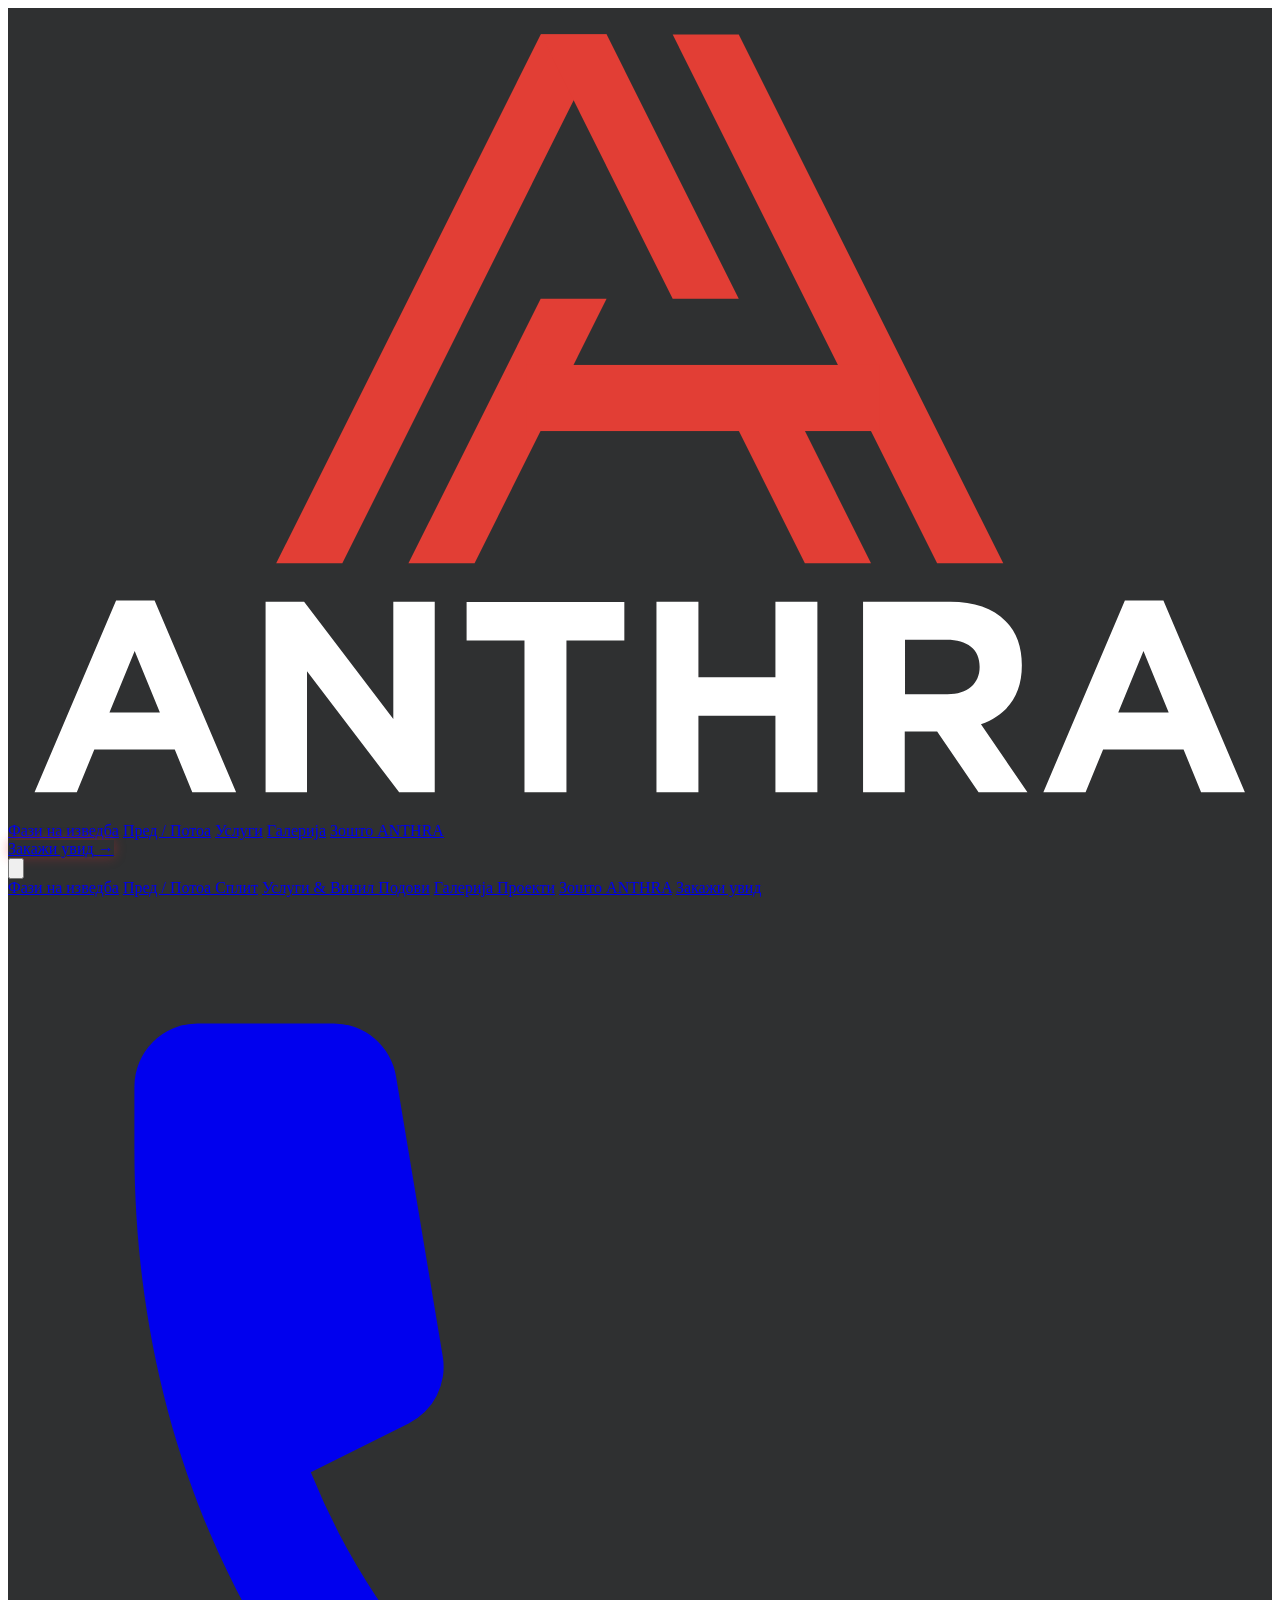
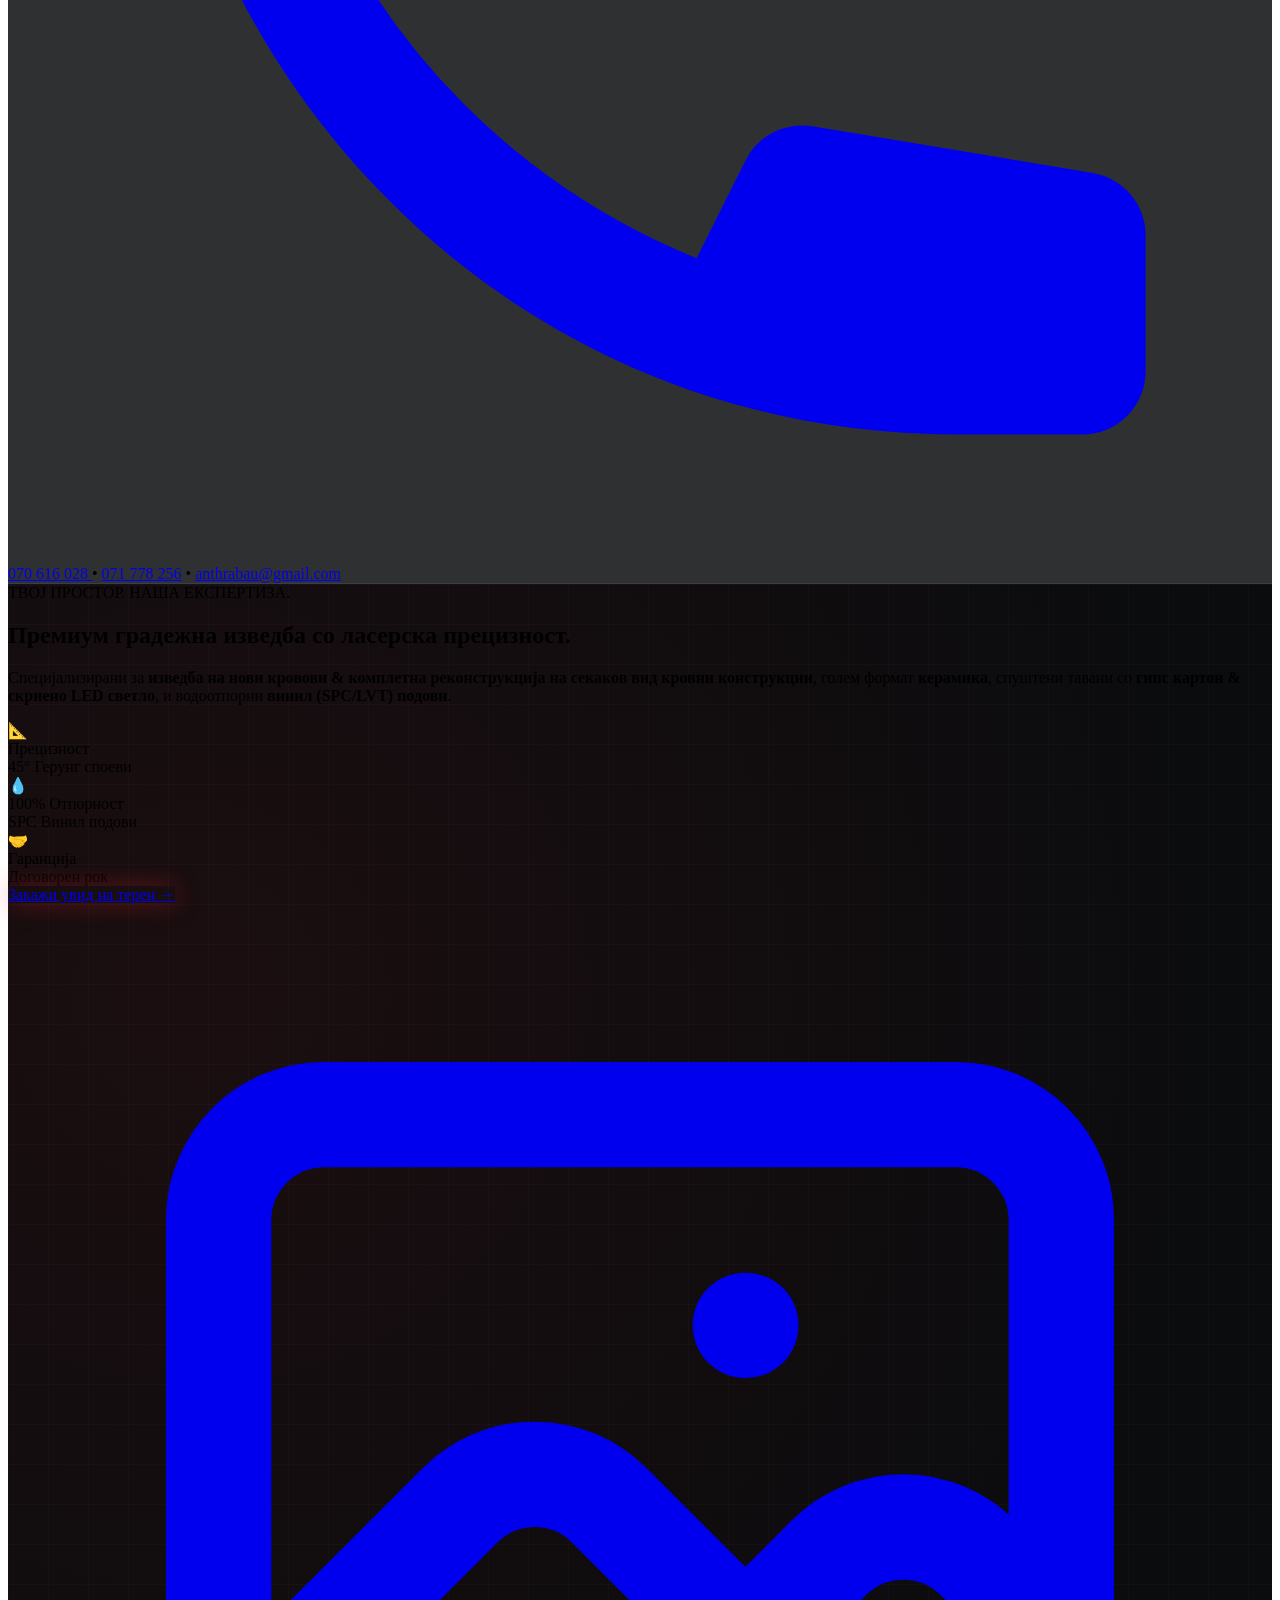
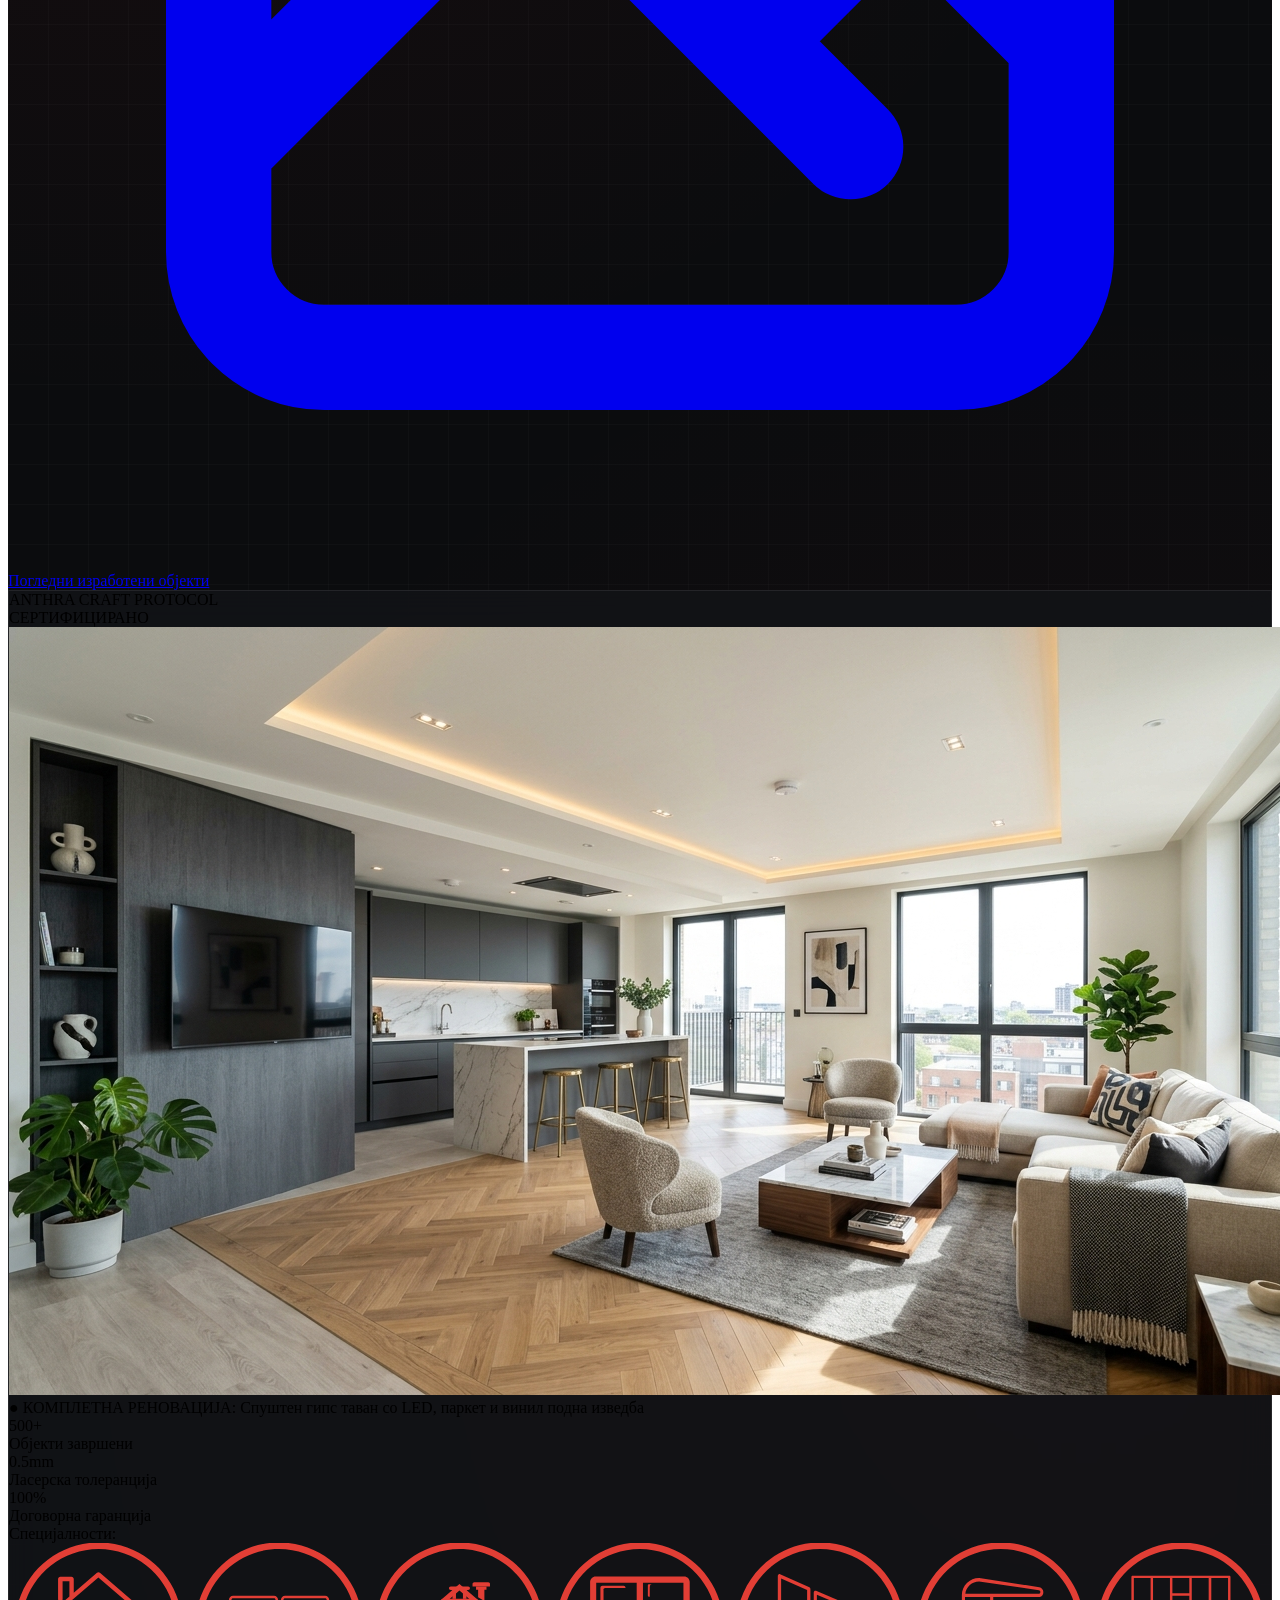
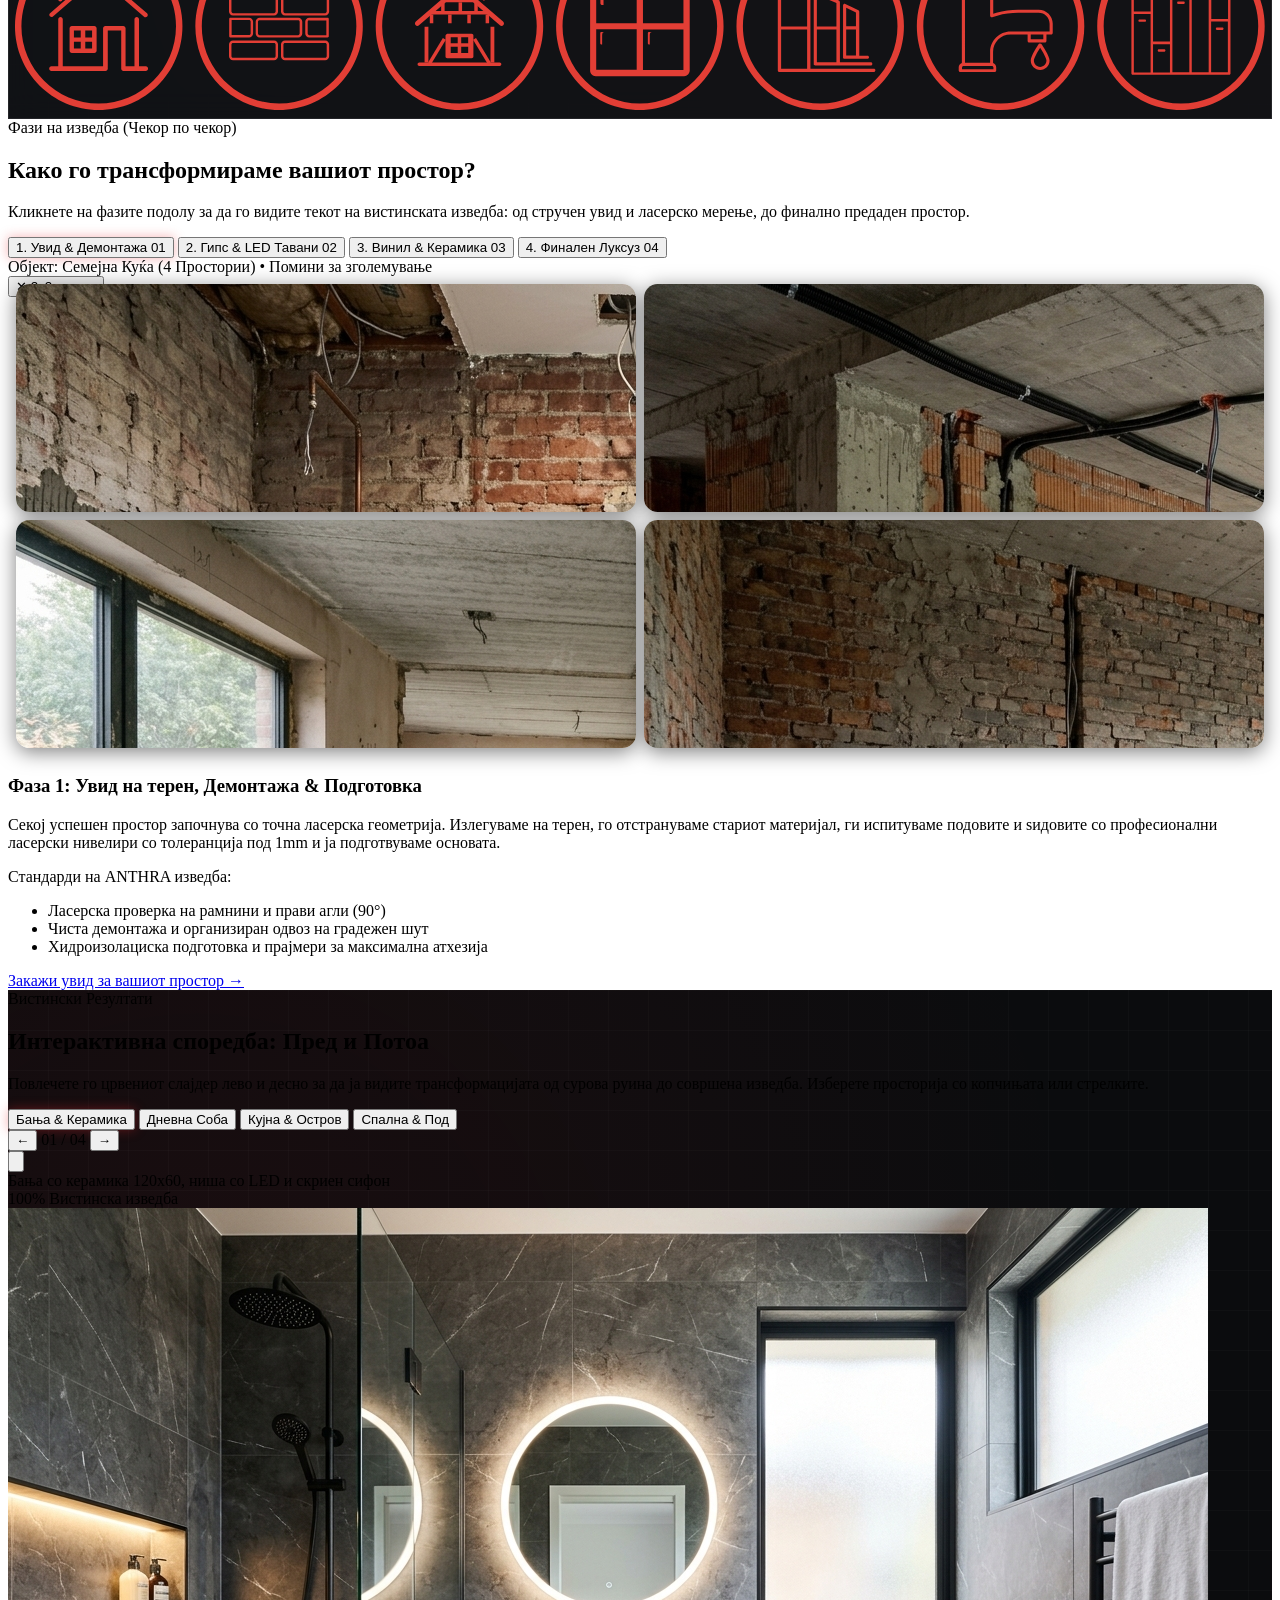
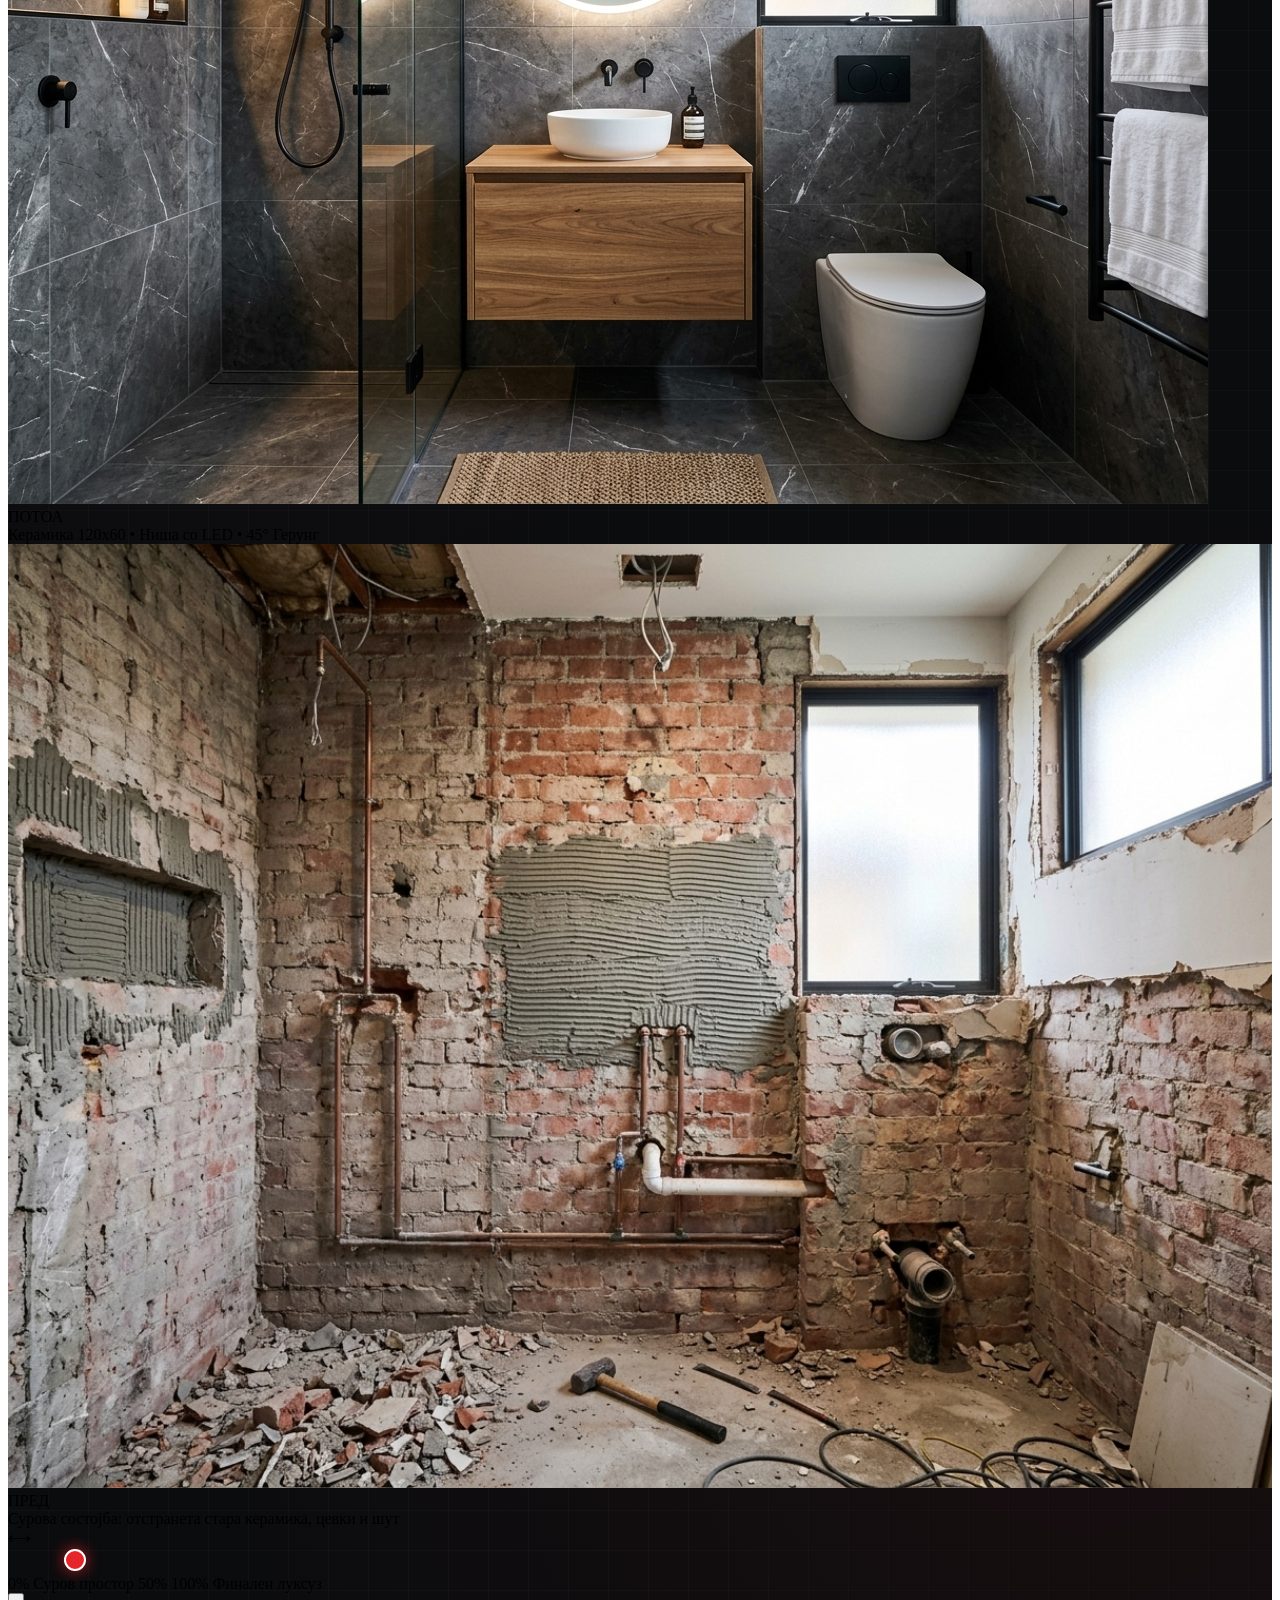
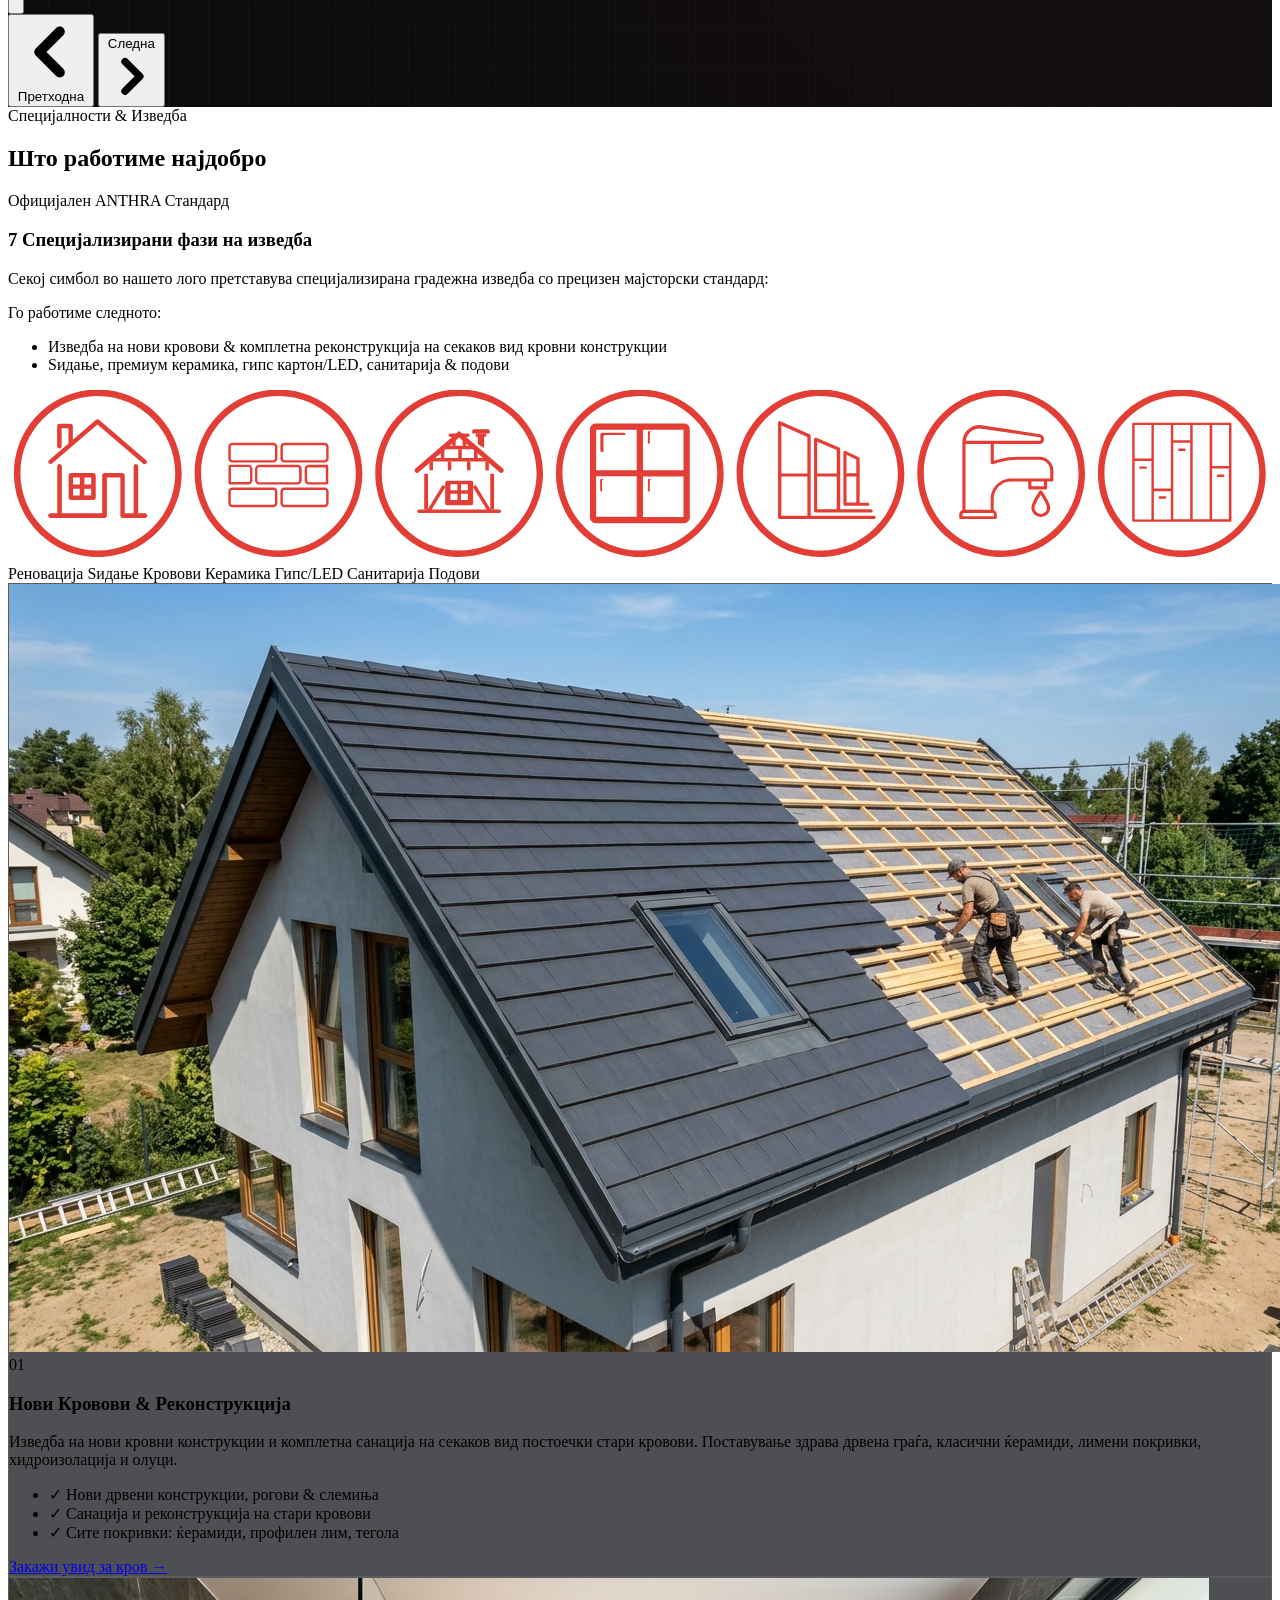
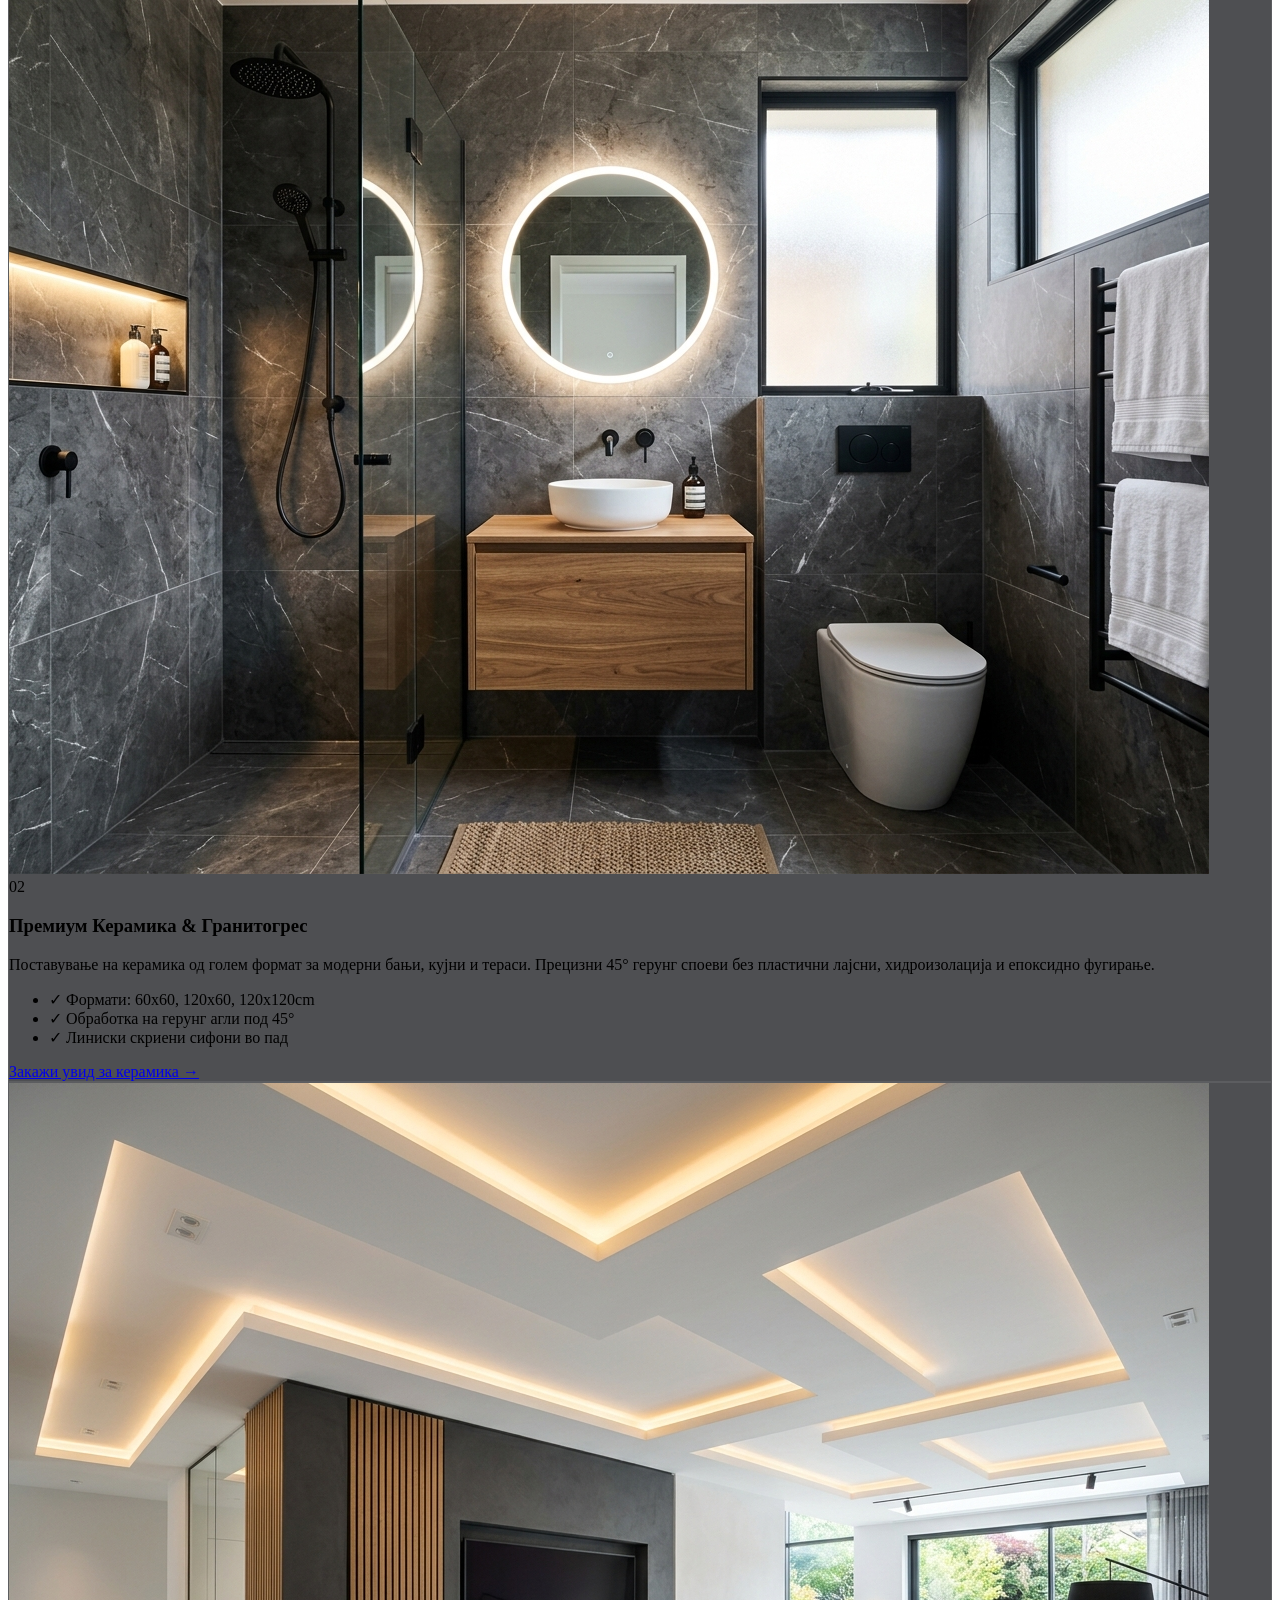
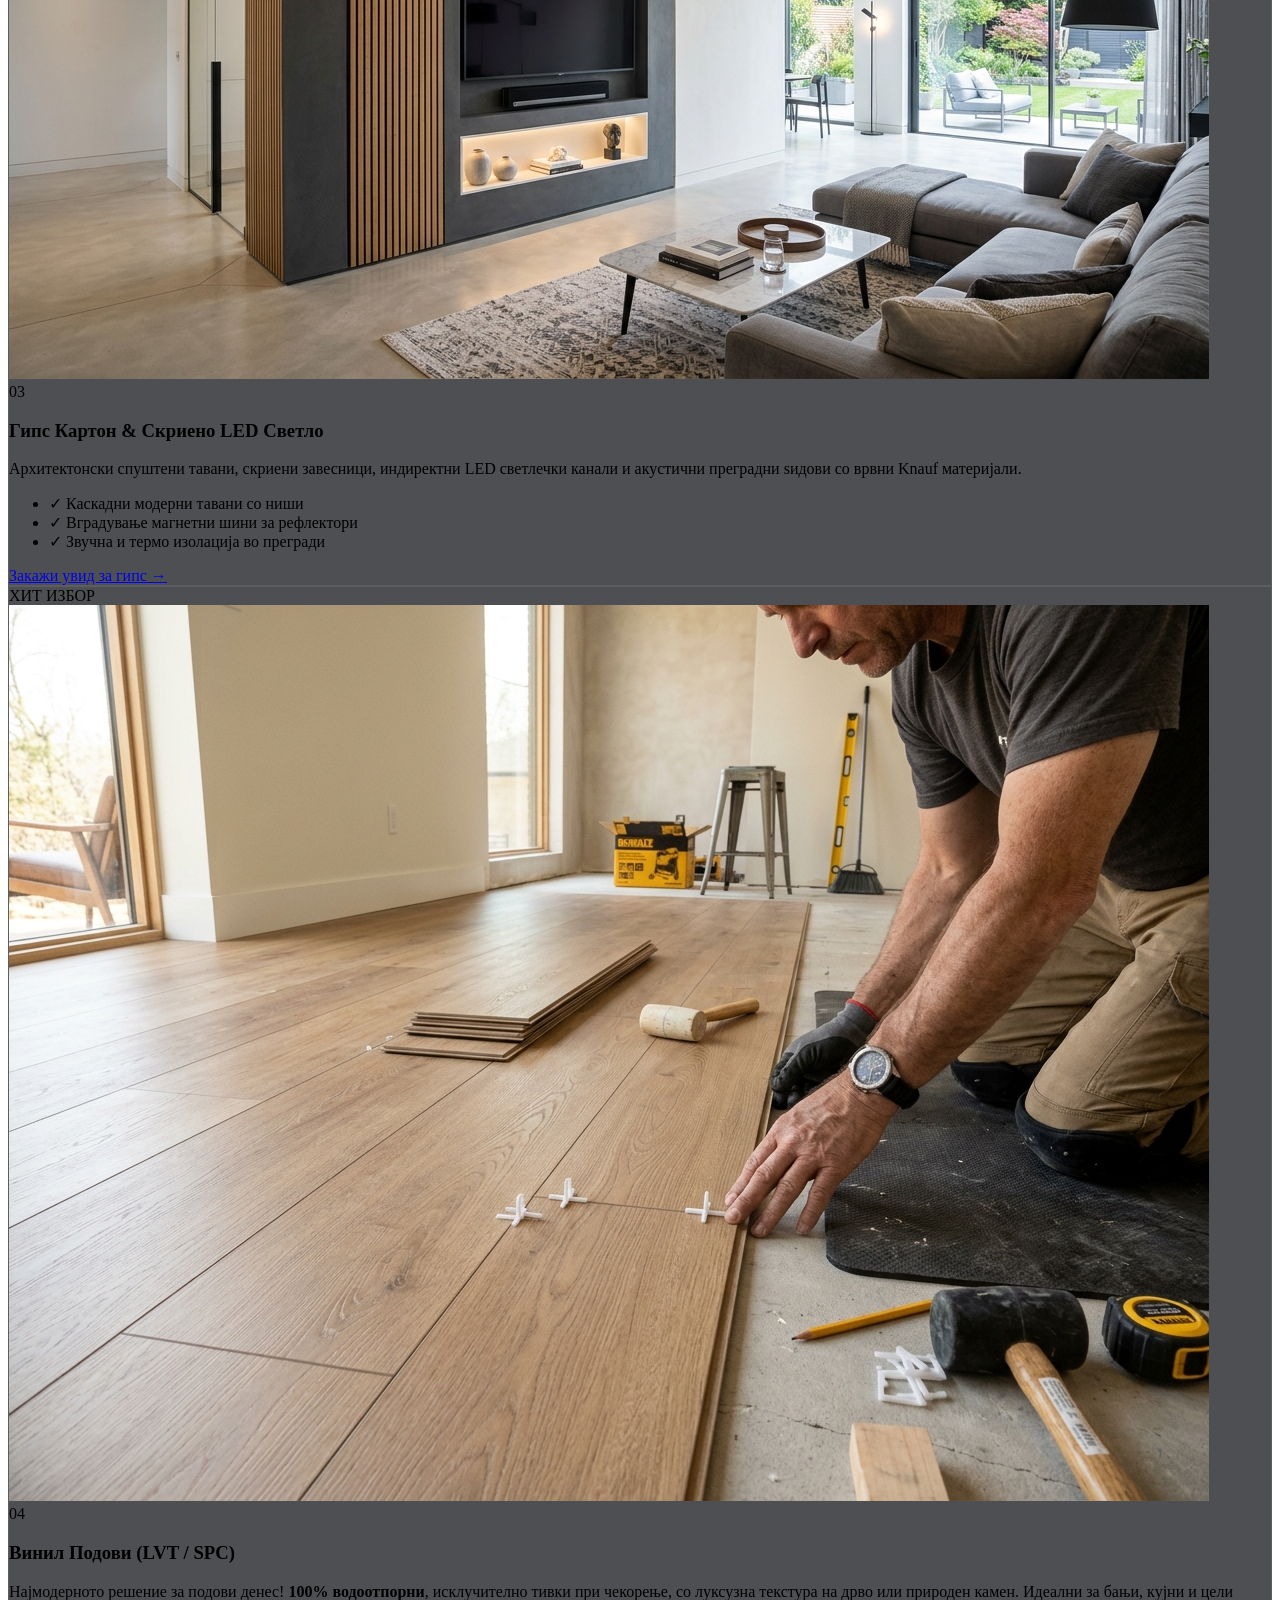
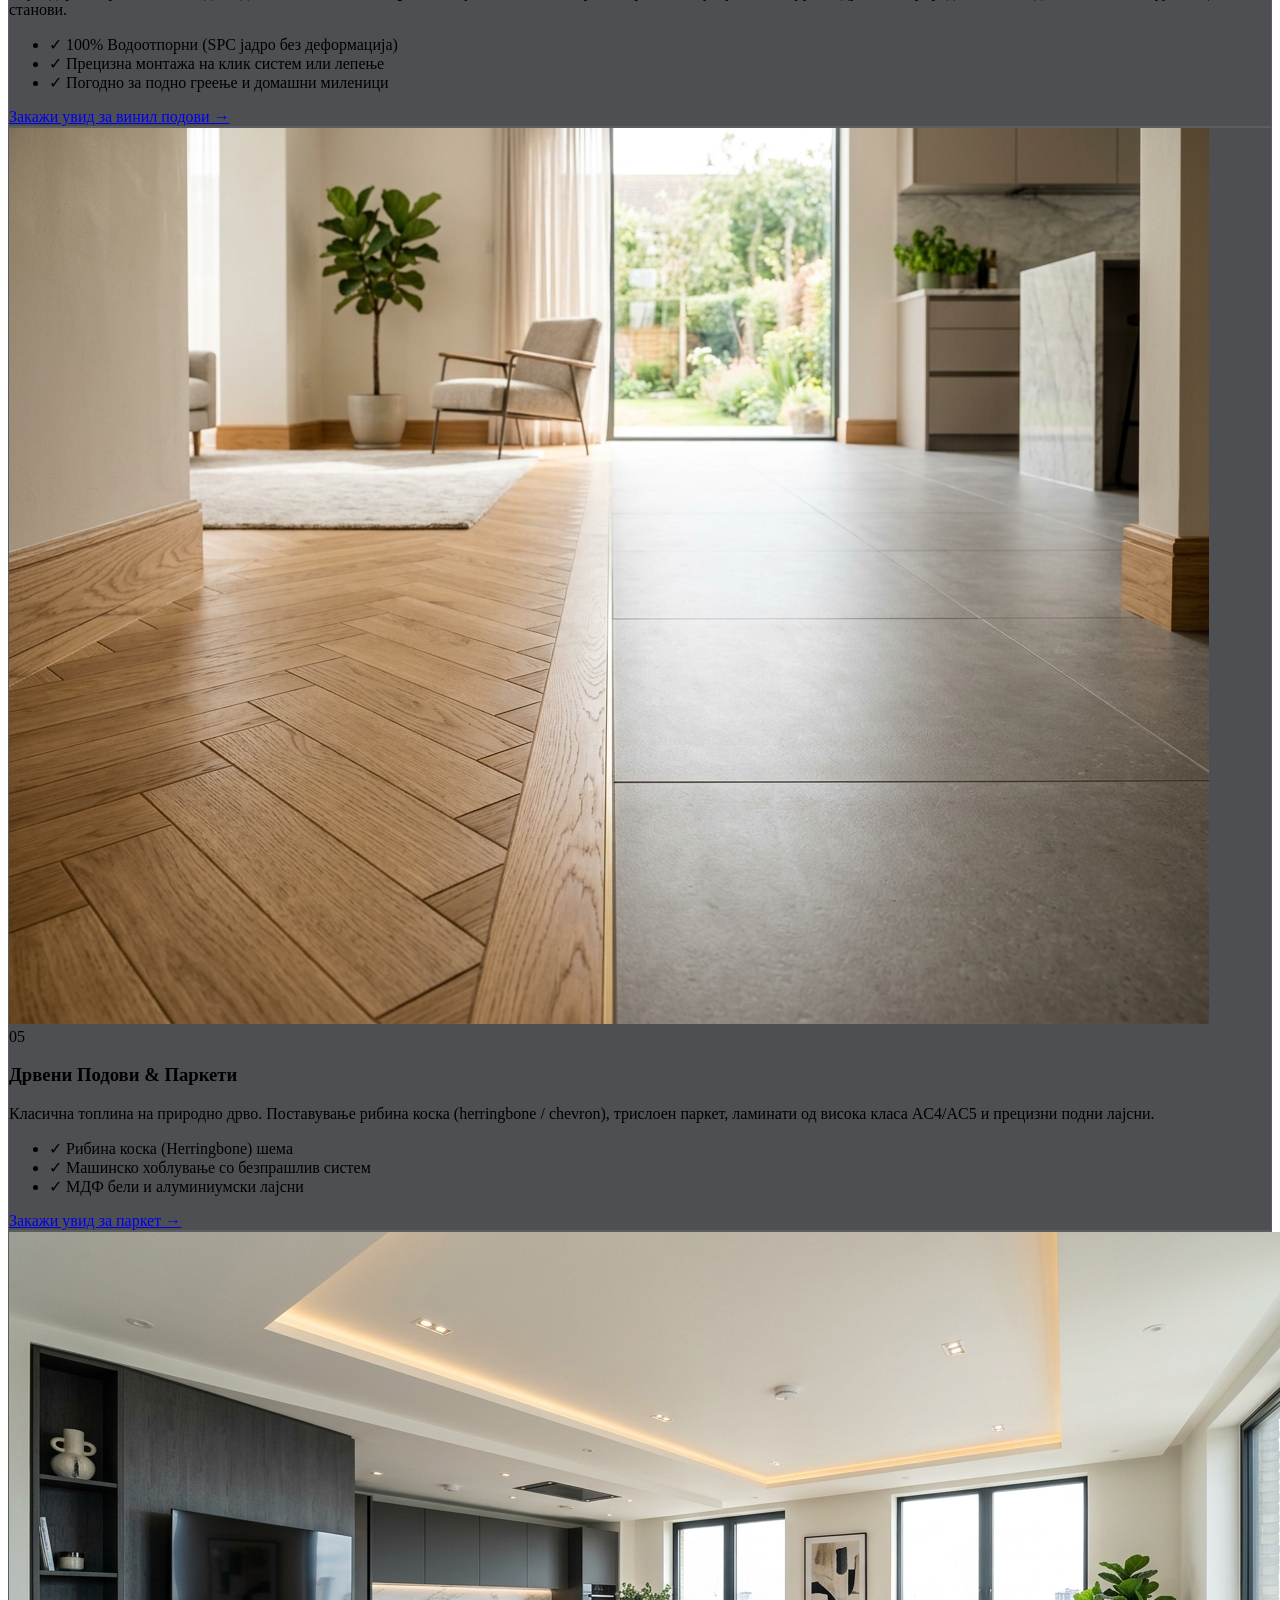
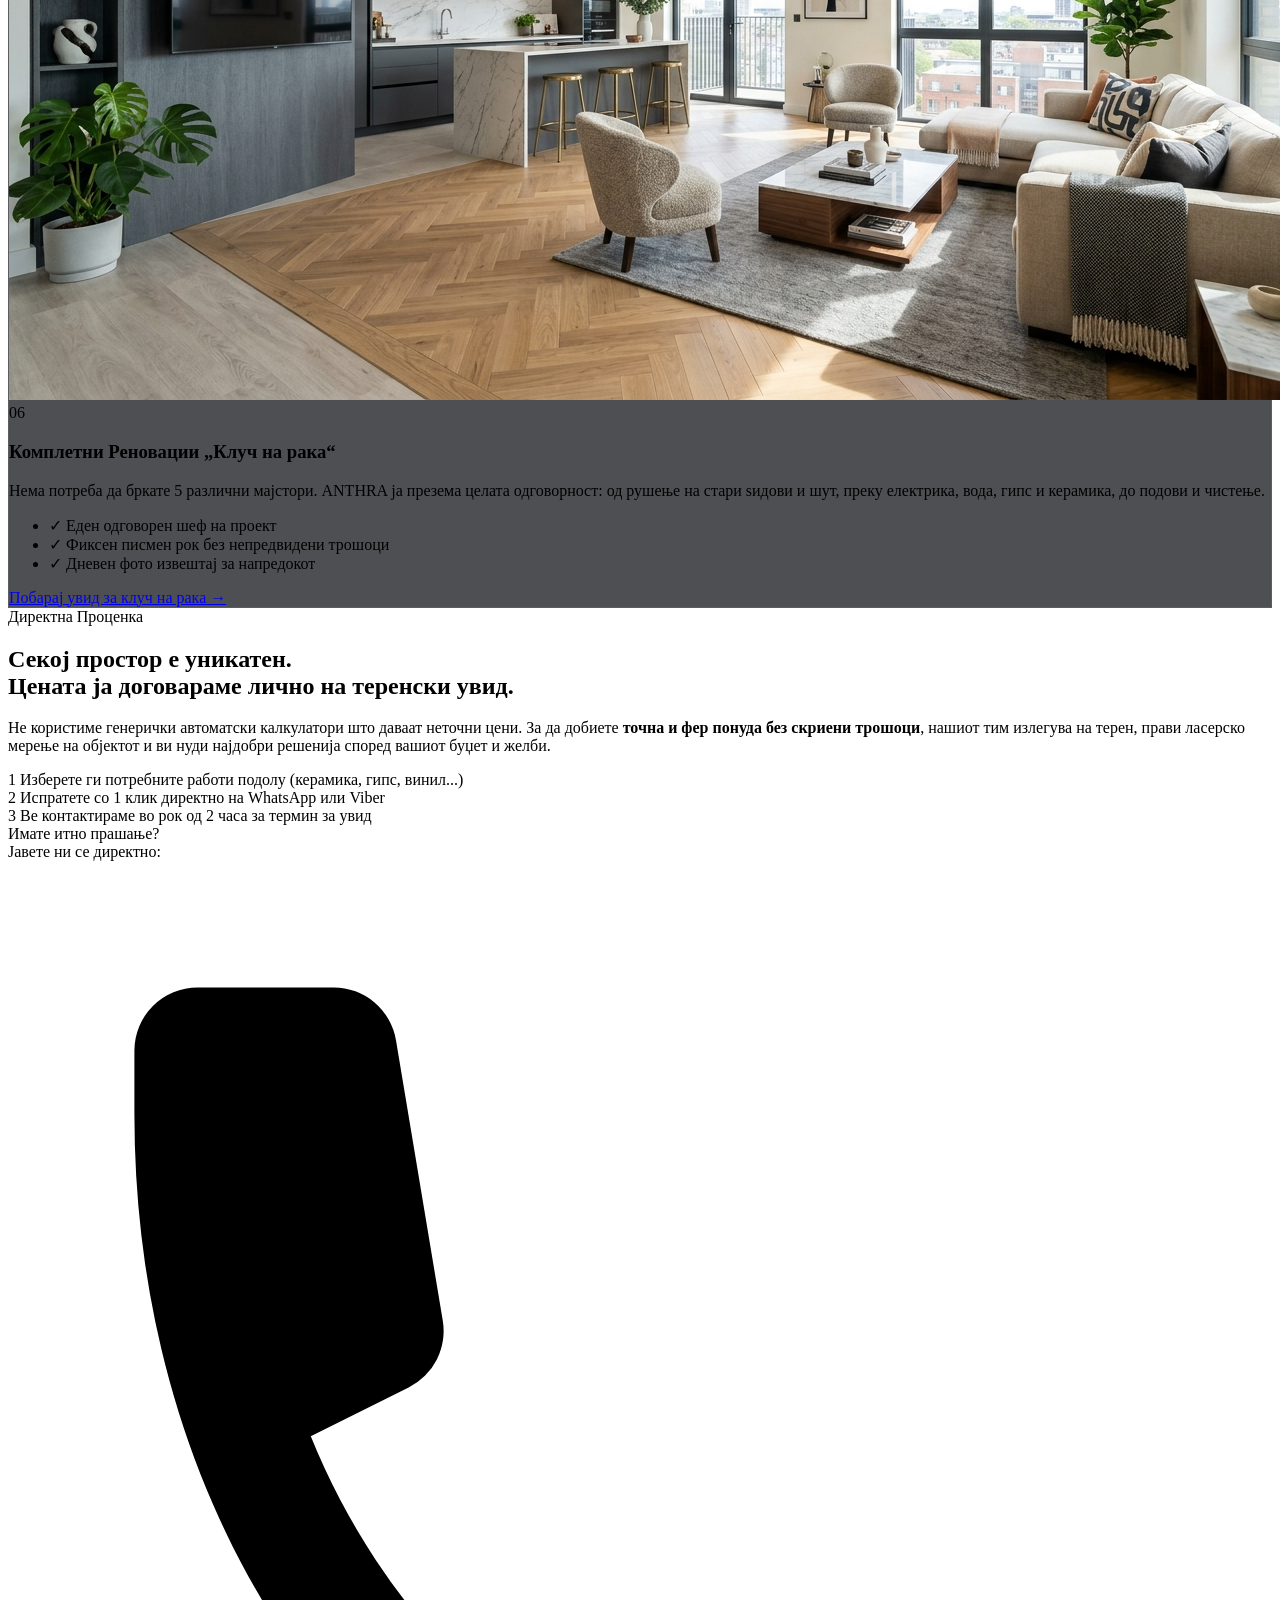
==== commit 72291cab: "changes" ====
--- a/index.html
+++ b/index.html
@@ -54,34 +54,6 @@
   <div class="fixed top-0 left-1/4 w-96 h-96 bg-[#E5252A]/10 rounded-full blur-[140px] pointer-events-none -z-10"></div>
   <div class="fixed bottom-1/3 right-10 w-[500px] h-[500px] bg-[#E5252A]/5 rounded-full blur-[160px] pointer-events-none -z-10"></div>
 
-  <!-- TOP NOTIFICATION / TRUST STRIP -->
-  <div class="bg-[#121418] border-b border-white/5 py-1.5 px-4 text-xs text-zinc-400">
-    <div class="max-w-7xl mx-auto flex flex-wrap justify-between items-center gap-2">
-      <div class="flex items-center gap-4">
-        <span class="flex items-center gap-1.5">
-          <span class="w-2 h-2 rounded-full bg-emerald-500 animate-pulse"></span>
-          <span class="text-zinc-300 font-medium">Слободни термини за увид овој месец</span>
-        </span>
-        <span class="hidden sm:inline text-zinc-600">|</span>
-        <span class="hidden sm:inline text-zinc-400">📍 Скопје & цела Македонија</span>
-      </div>
-      <div class="flex items-center gap-3 sm:gap-4 text-zinc-300">
-        <a href="tel:+38970616028" class="hover:text-[#E5252A] transition-colors flex items-center gap-1.5 font-mono font-semibold">
-          <svg class="w-3.5 h-3.5 text-[#E5252A]" fill="currentColor" viewBox="0 0 20 20"><path d="M2 3a1 1 0 011-1h2.153a1 1 0 01.986.836l.74 4.435a1 1 0 01-.54 1.06l-1.548.773a11.037 11.037 0 006.105 6.105l.774-1.548a1 1 0 011.059-.54l4.435.74a1 1 0 01.836.986V17a1 1 0 01-1 1h-2C7.82 18 2 12.18 2 4V3z"/></svg>
-          <span>070 616 028</span>
-        </a>
-        <span class="text-zinc-600 hidden sm:inline">/</span>
-        <a href="tel:+38971778256" class="hover:text-[#E5252A] transition-colors hidden sm:inline font-mono font-semibold">
-          <span>071 778 256</span>
-        </a>
-        <span class="text-zinc-600 hidden md:inline">|</span>
-        <a href="mailto:anthrabau@gmail.com" class="hover:text-white transition-colors hidden md:flex items-center gap-1 text-zinc-400">
-          <span>✉</span>
-          <span>anthrabau@gmail.com</span>
-        </a>
-      </div>
-    </div>
-  </div>
 
   <!-- NAVIGATION HEADER -->
   <header class="sticky top-0 z-50 glass-nav transition-all">
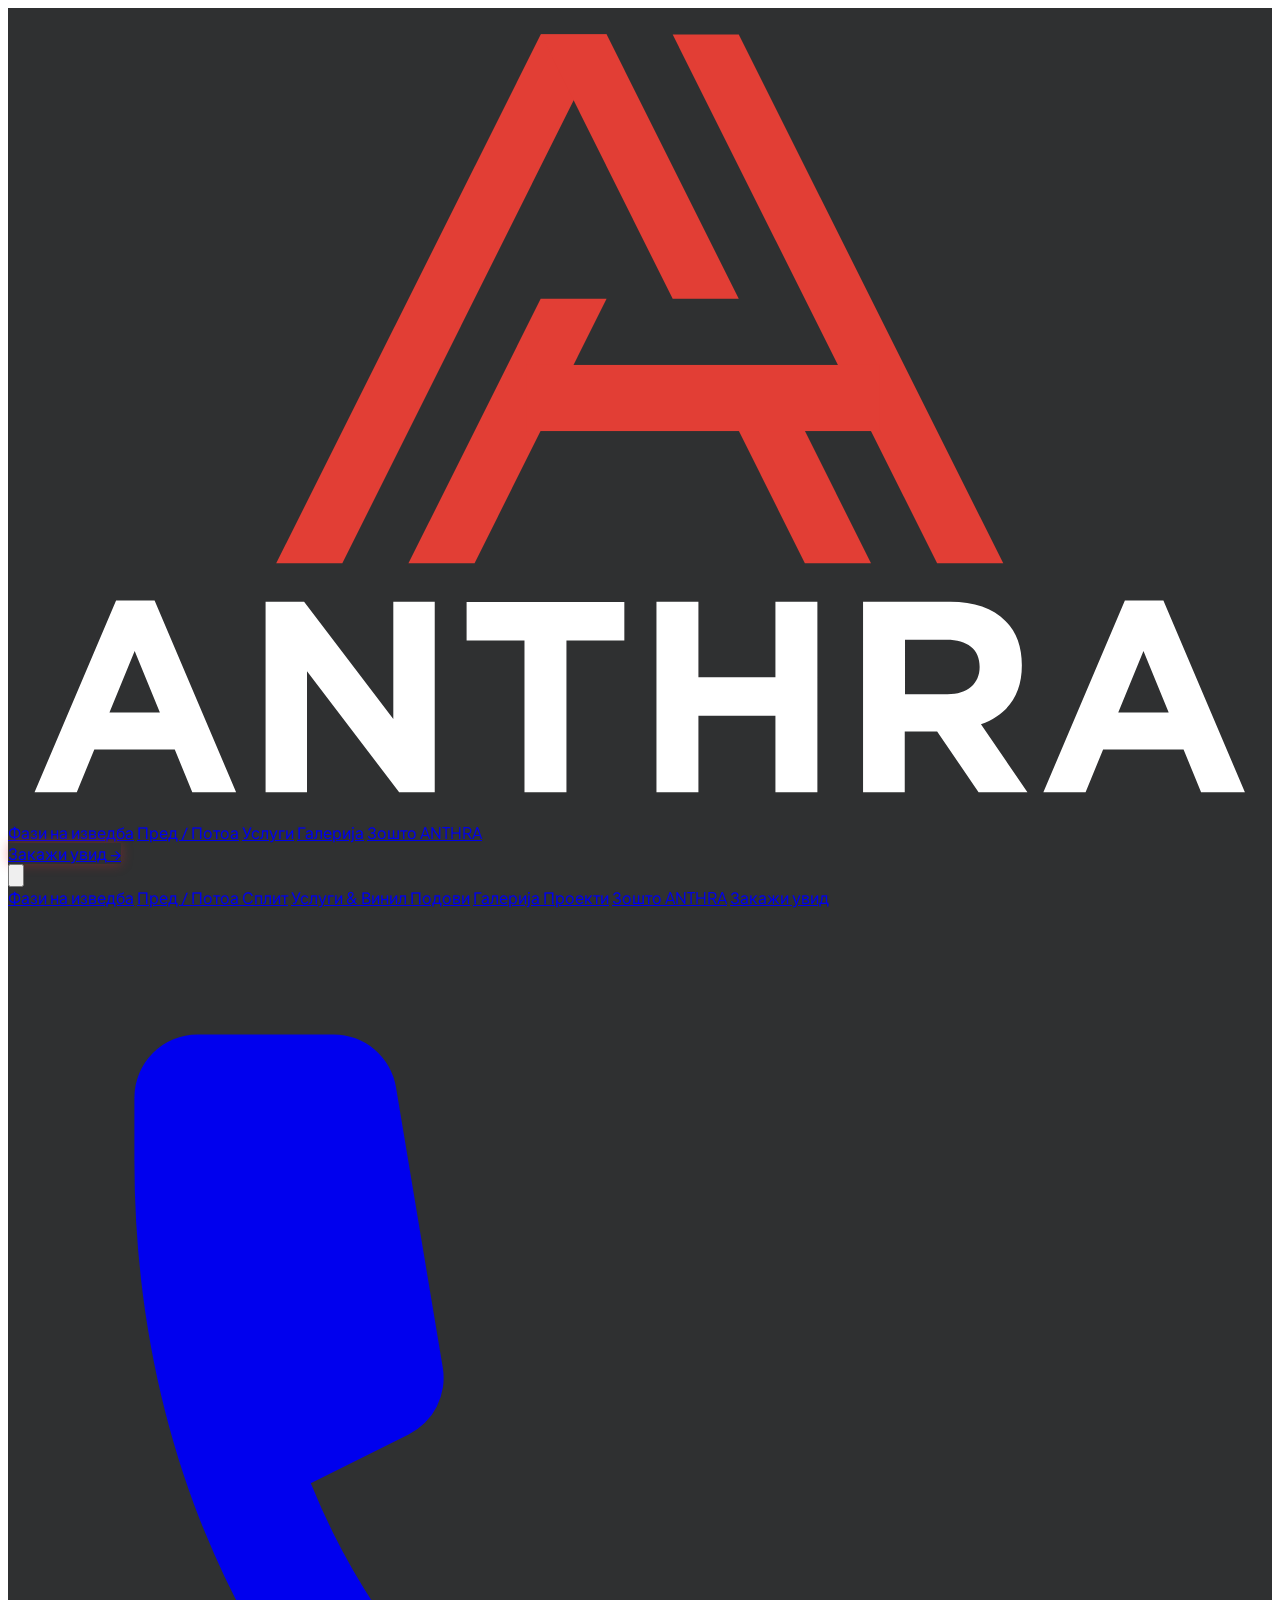
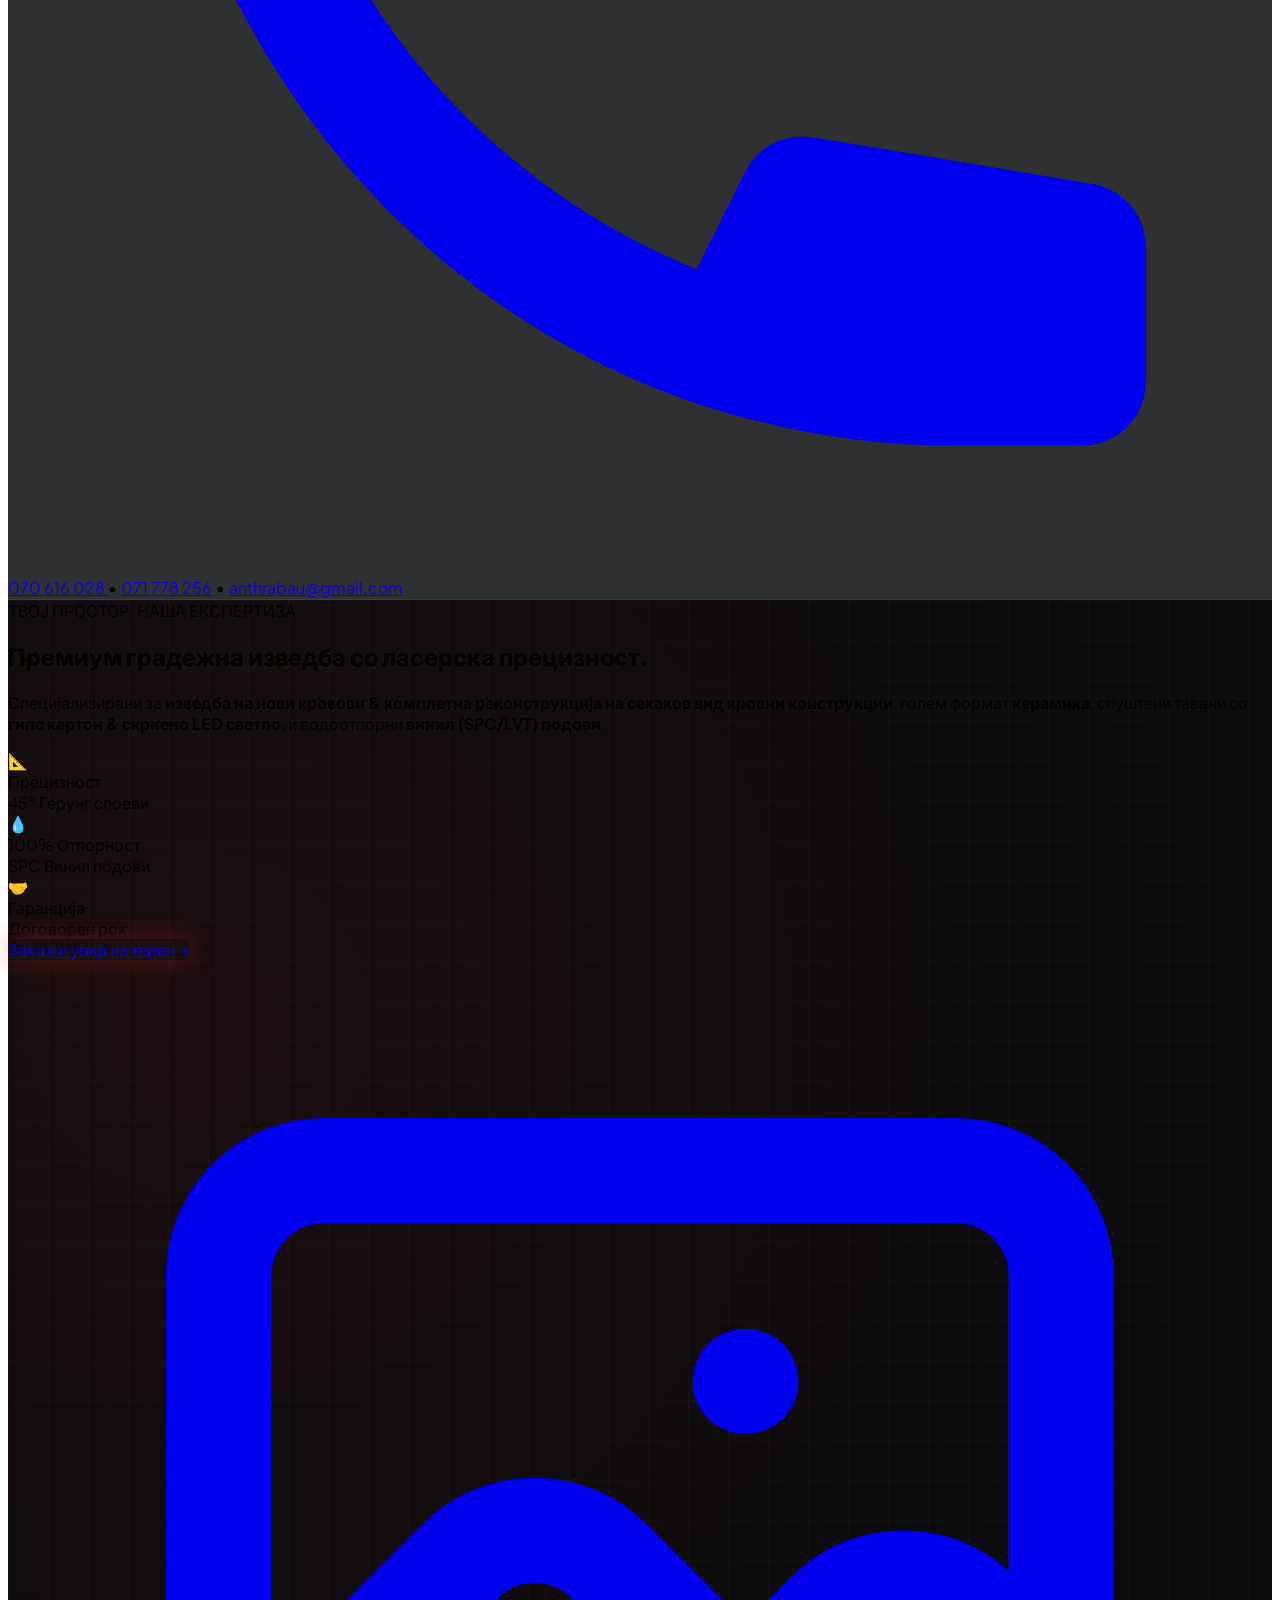
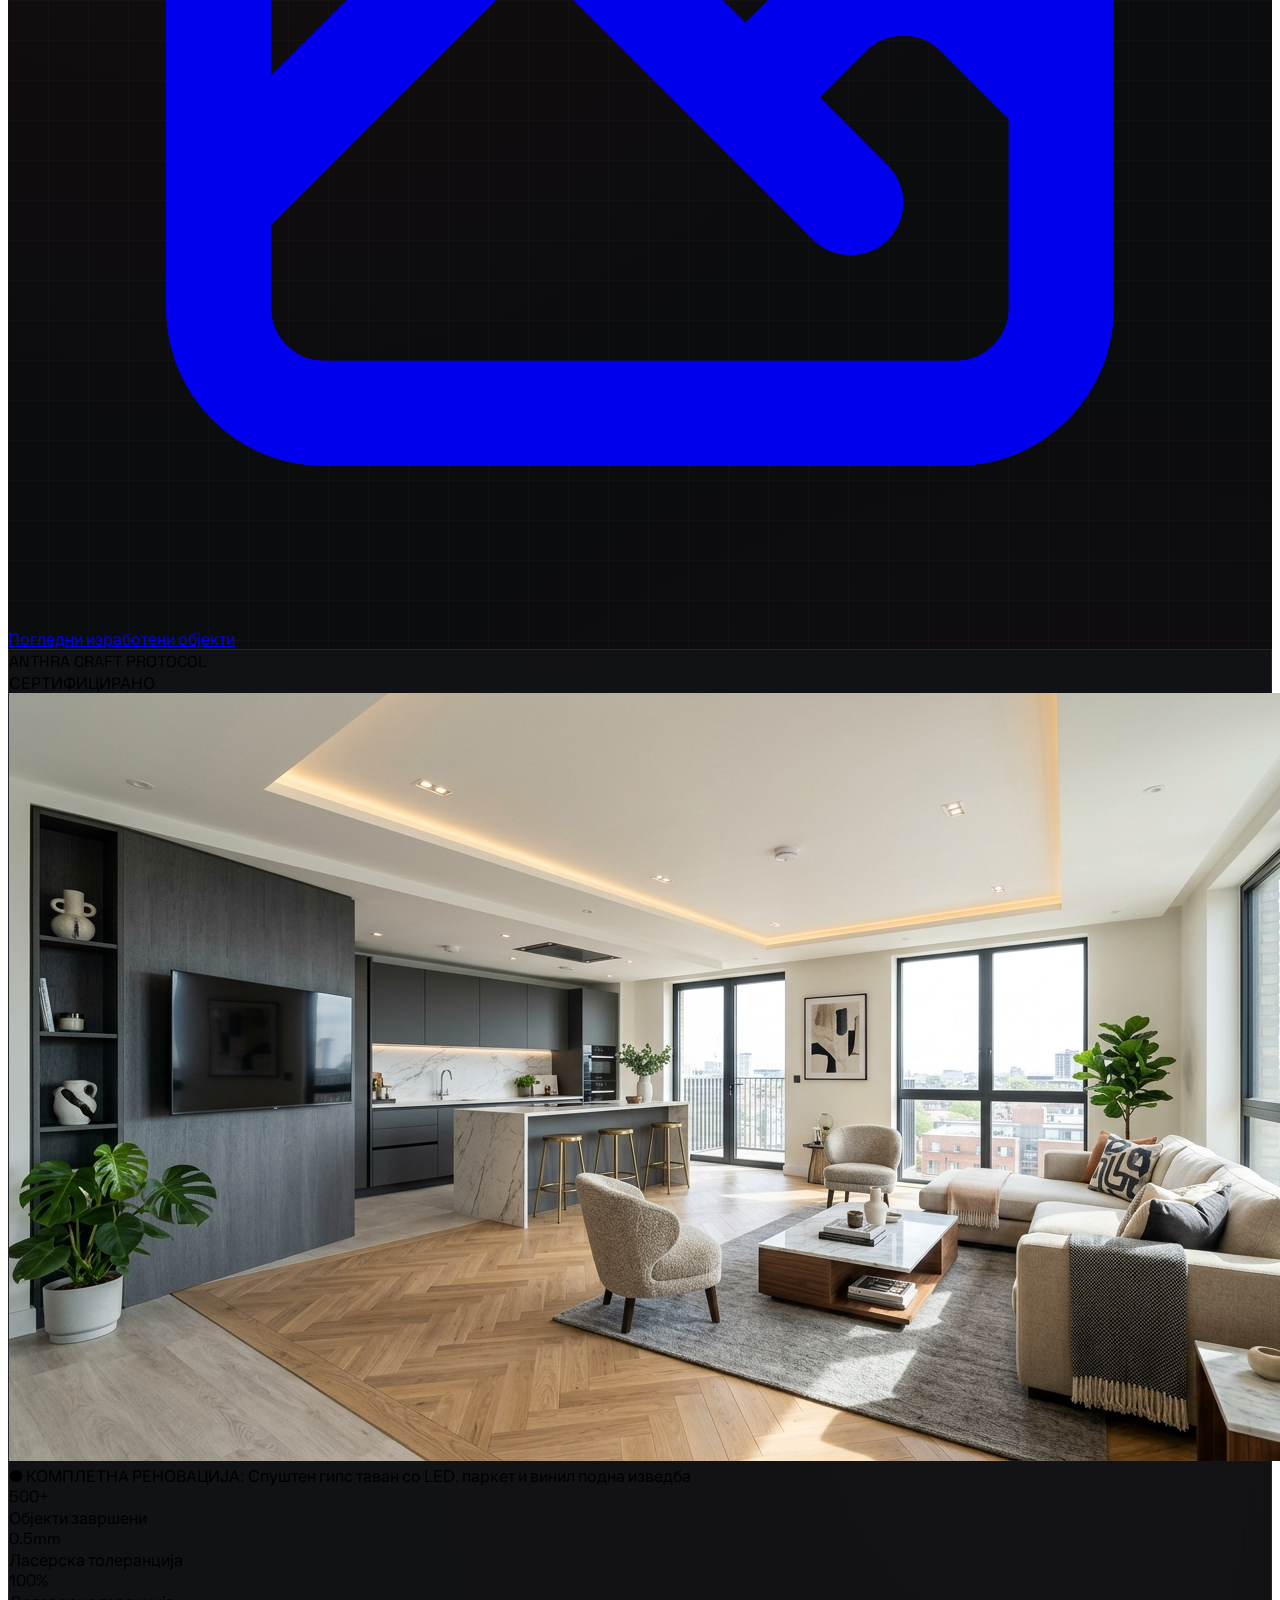
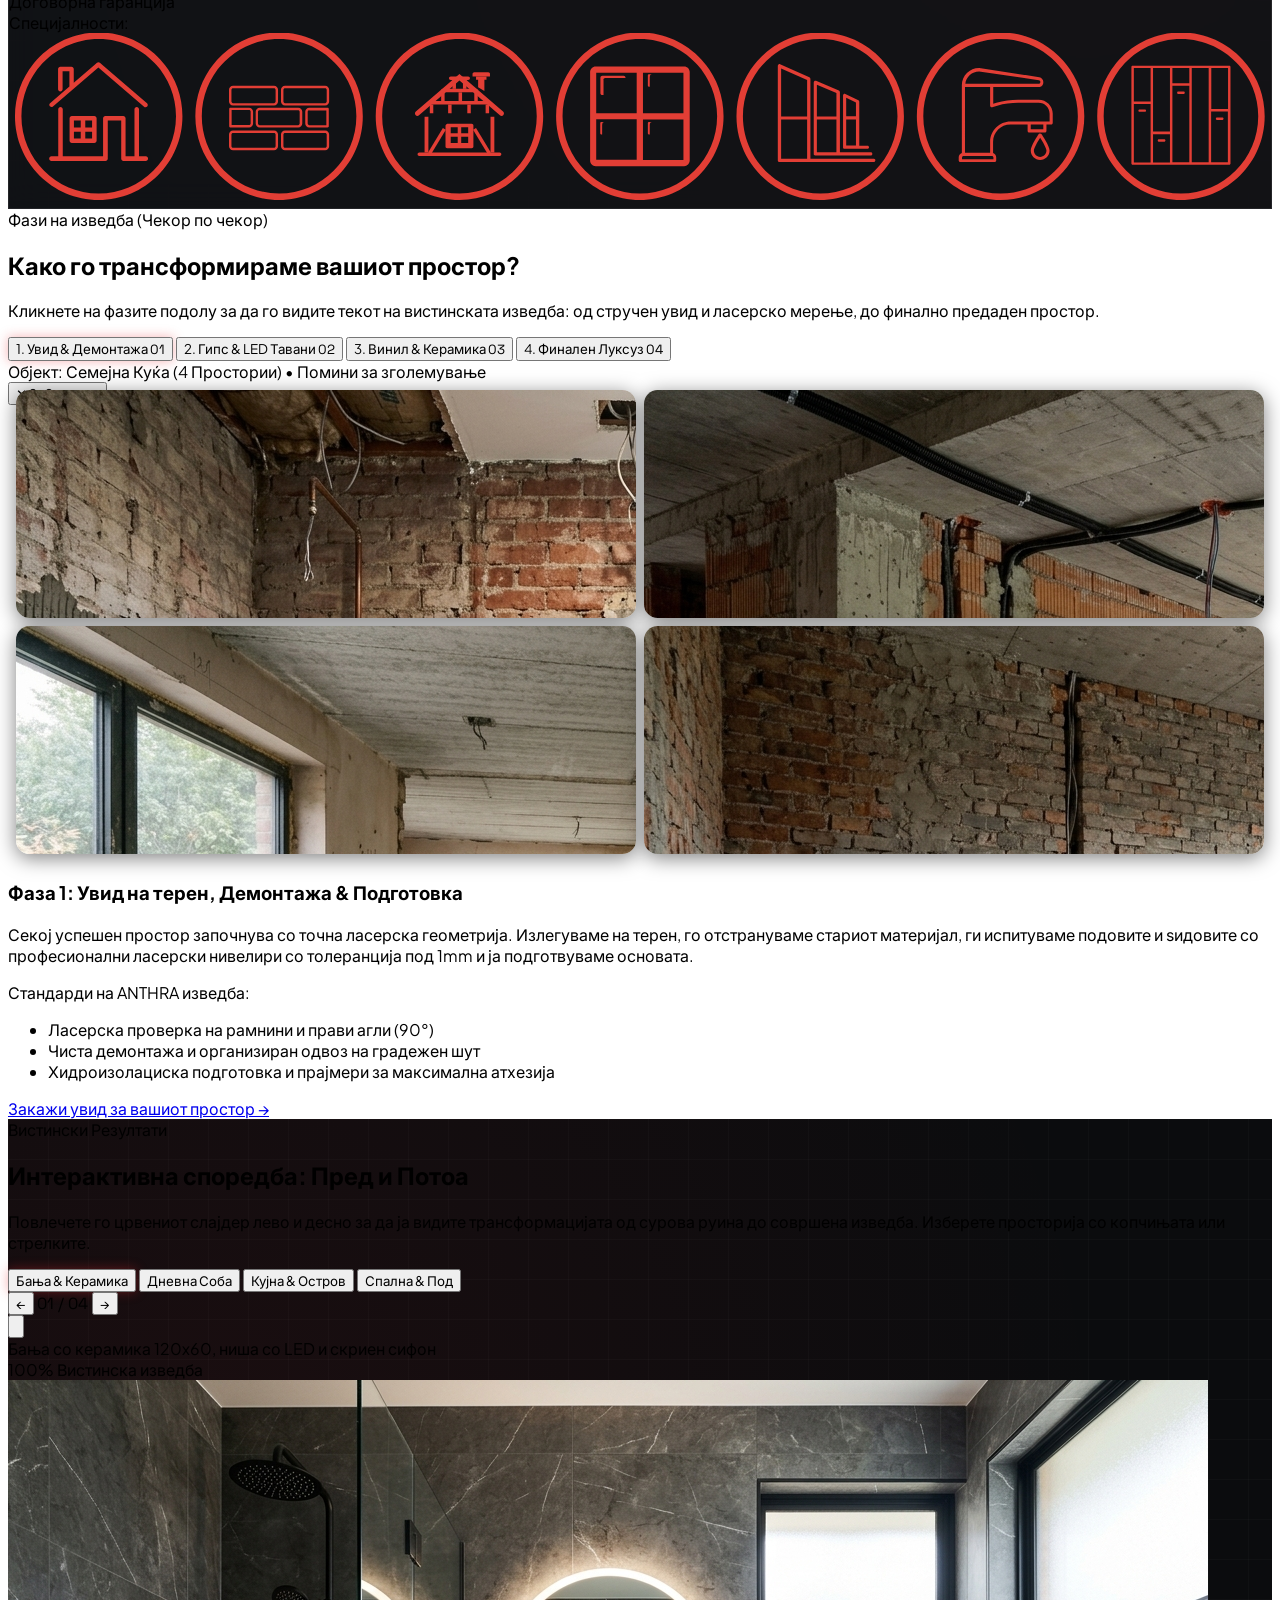
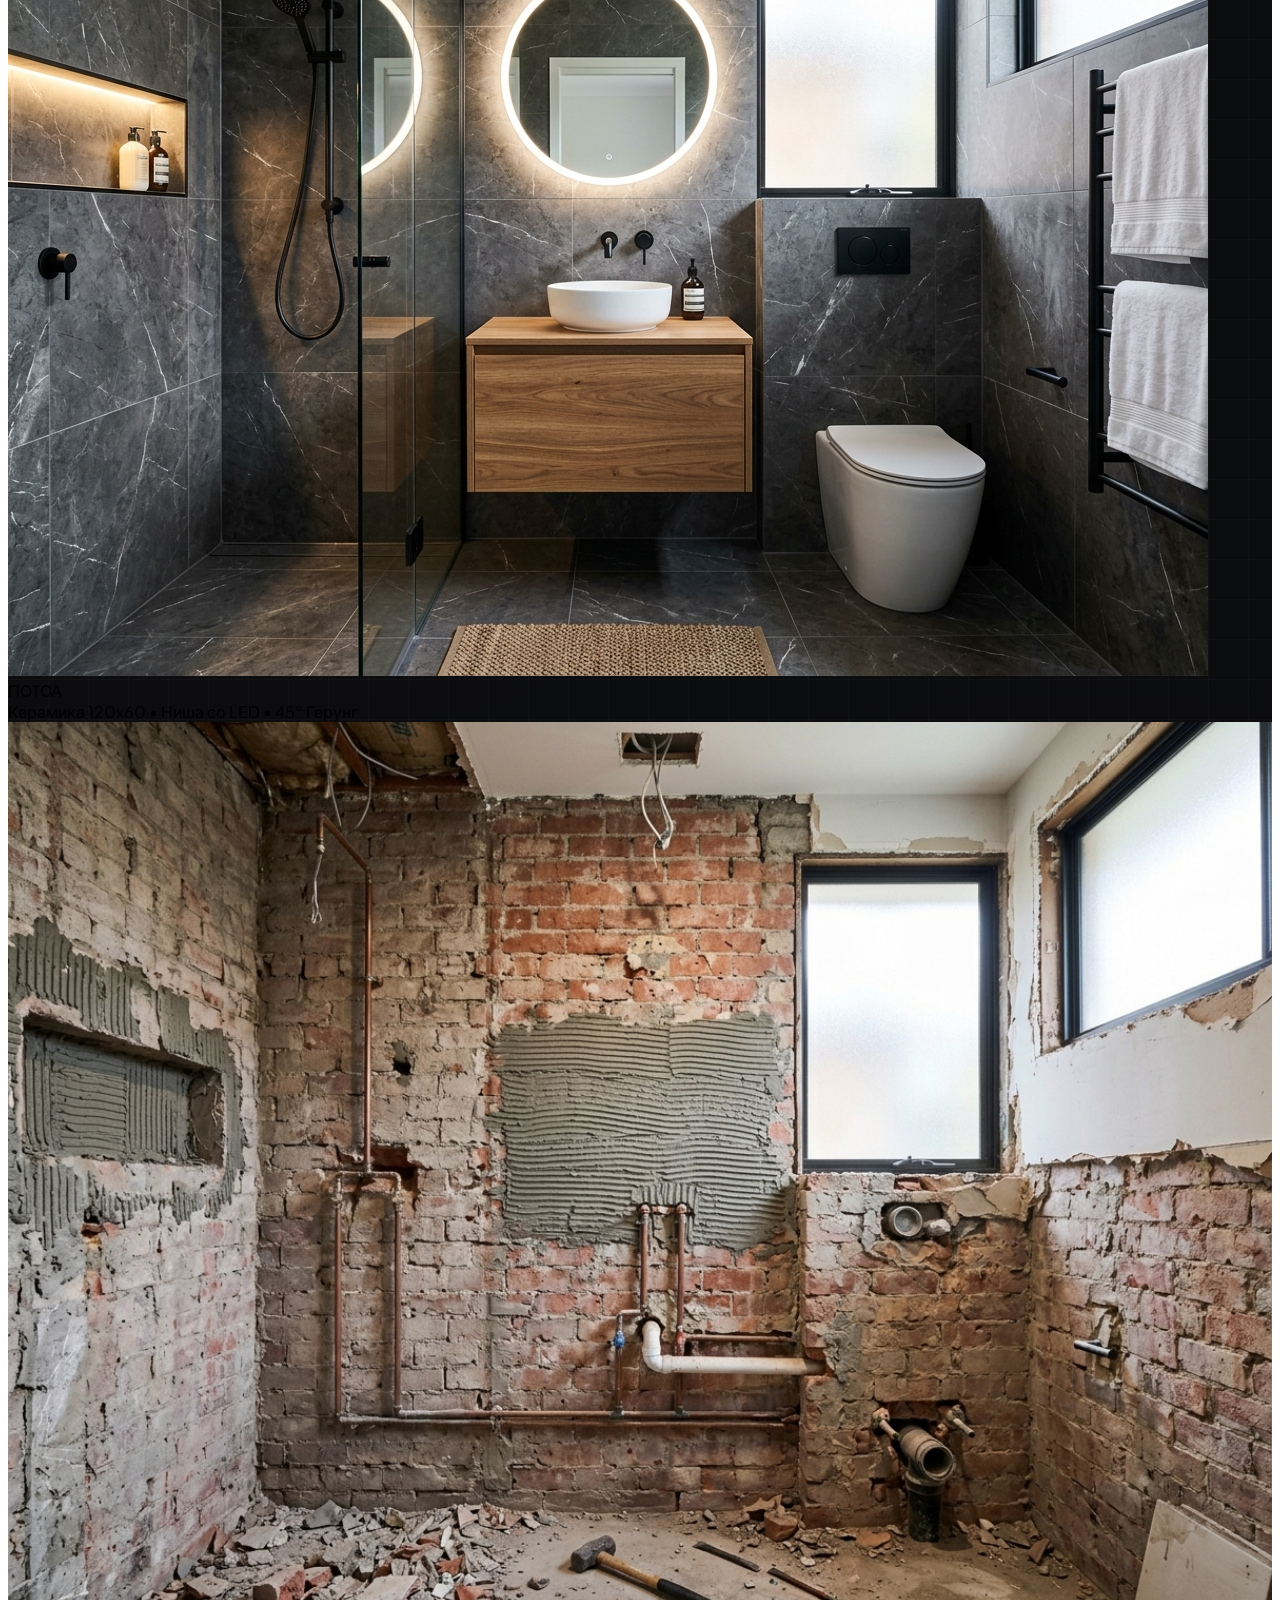
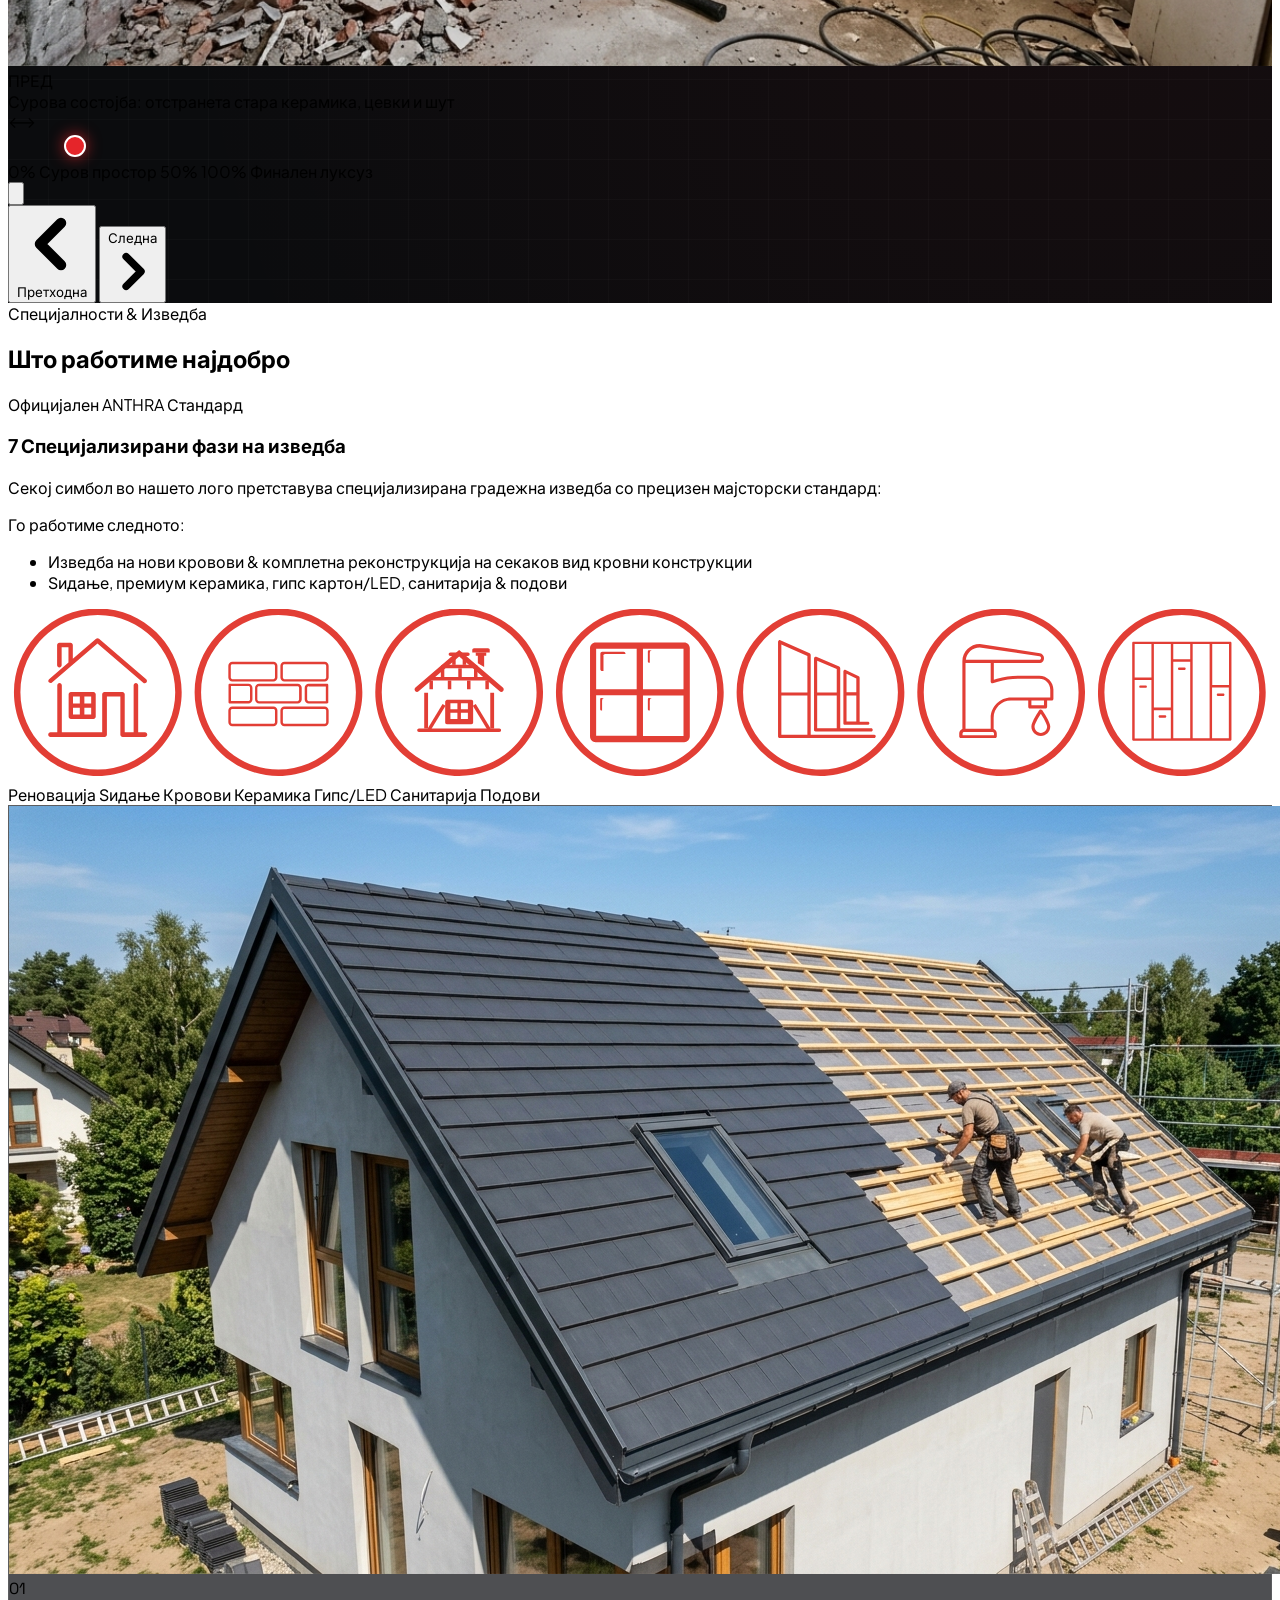
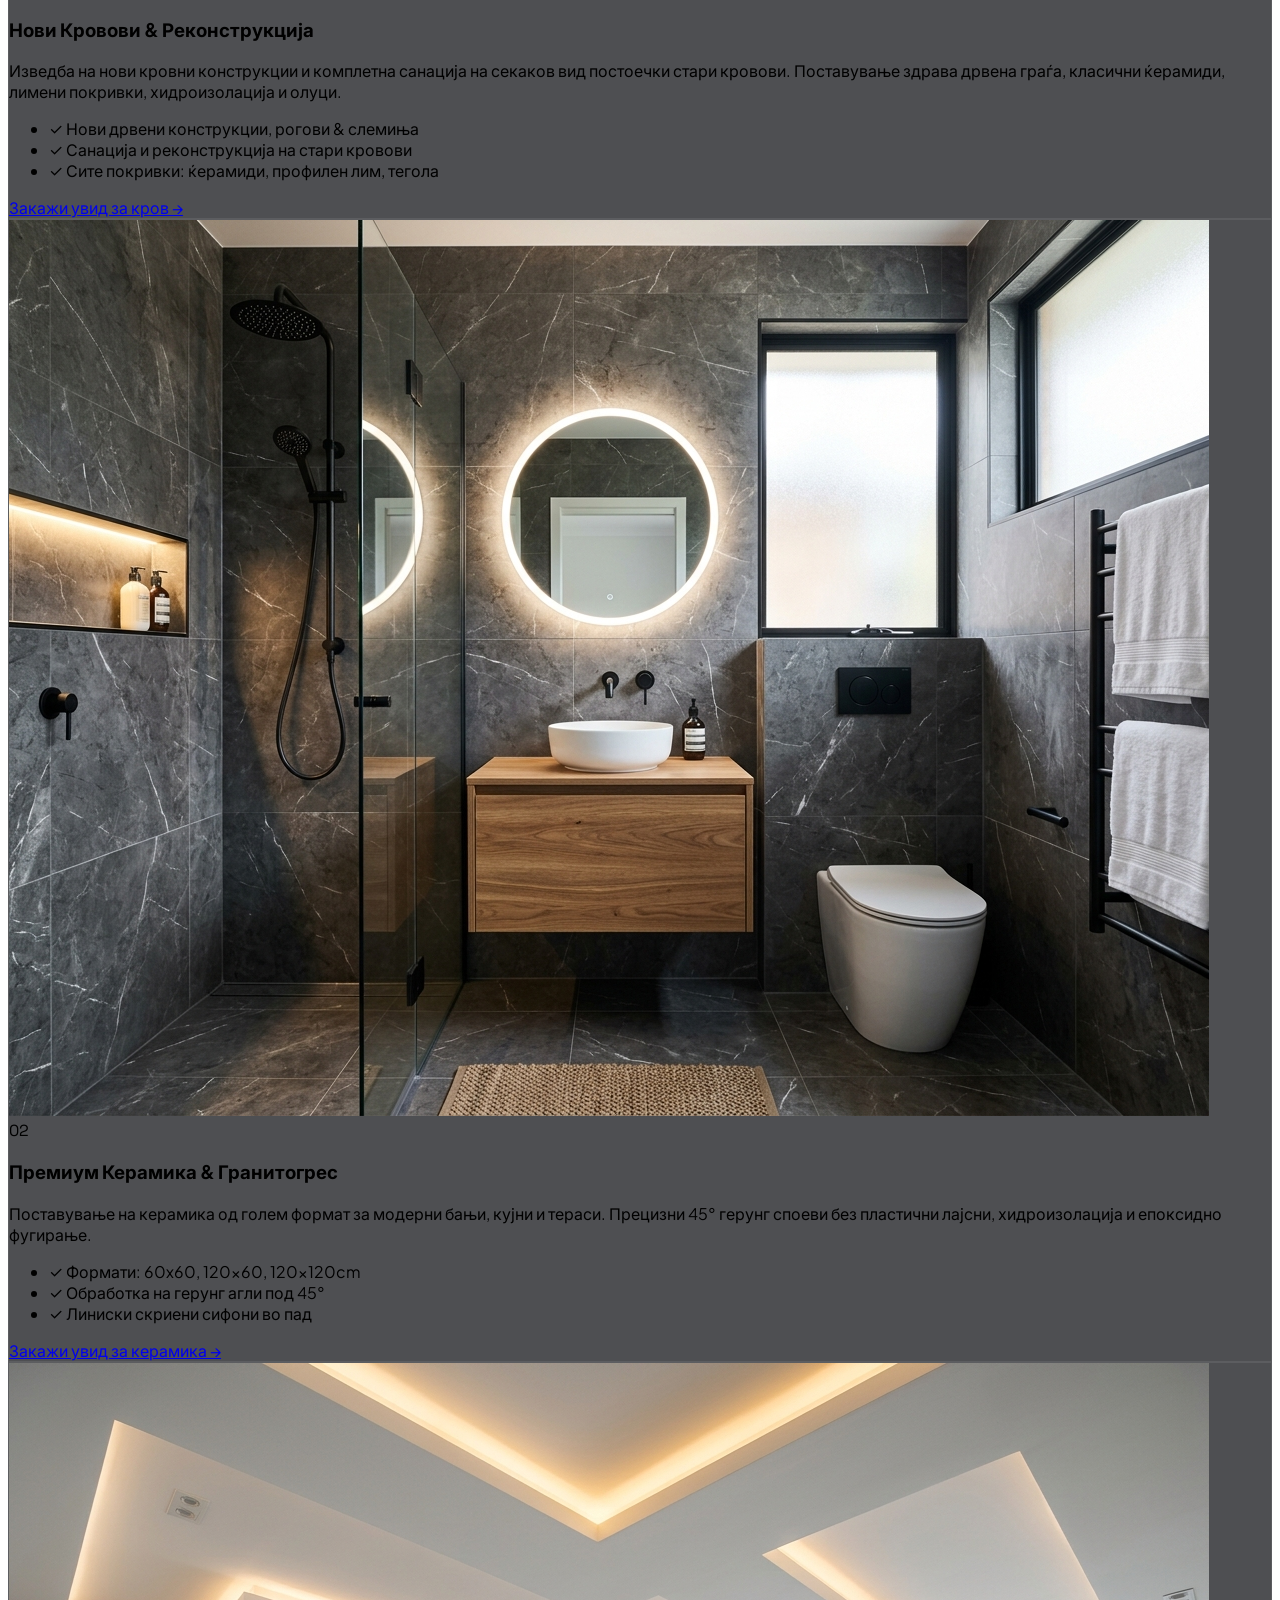
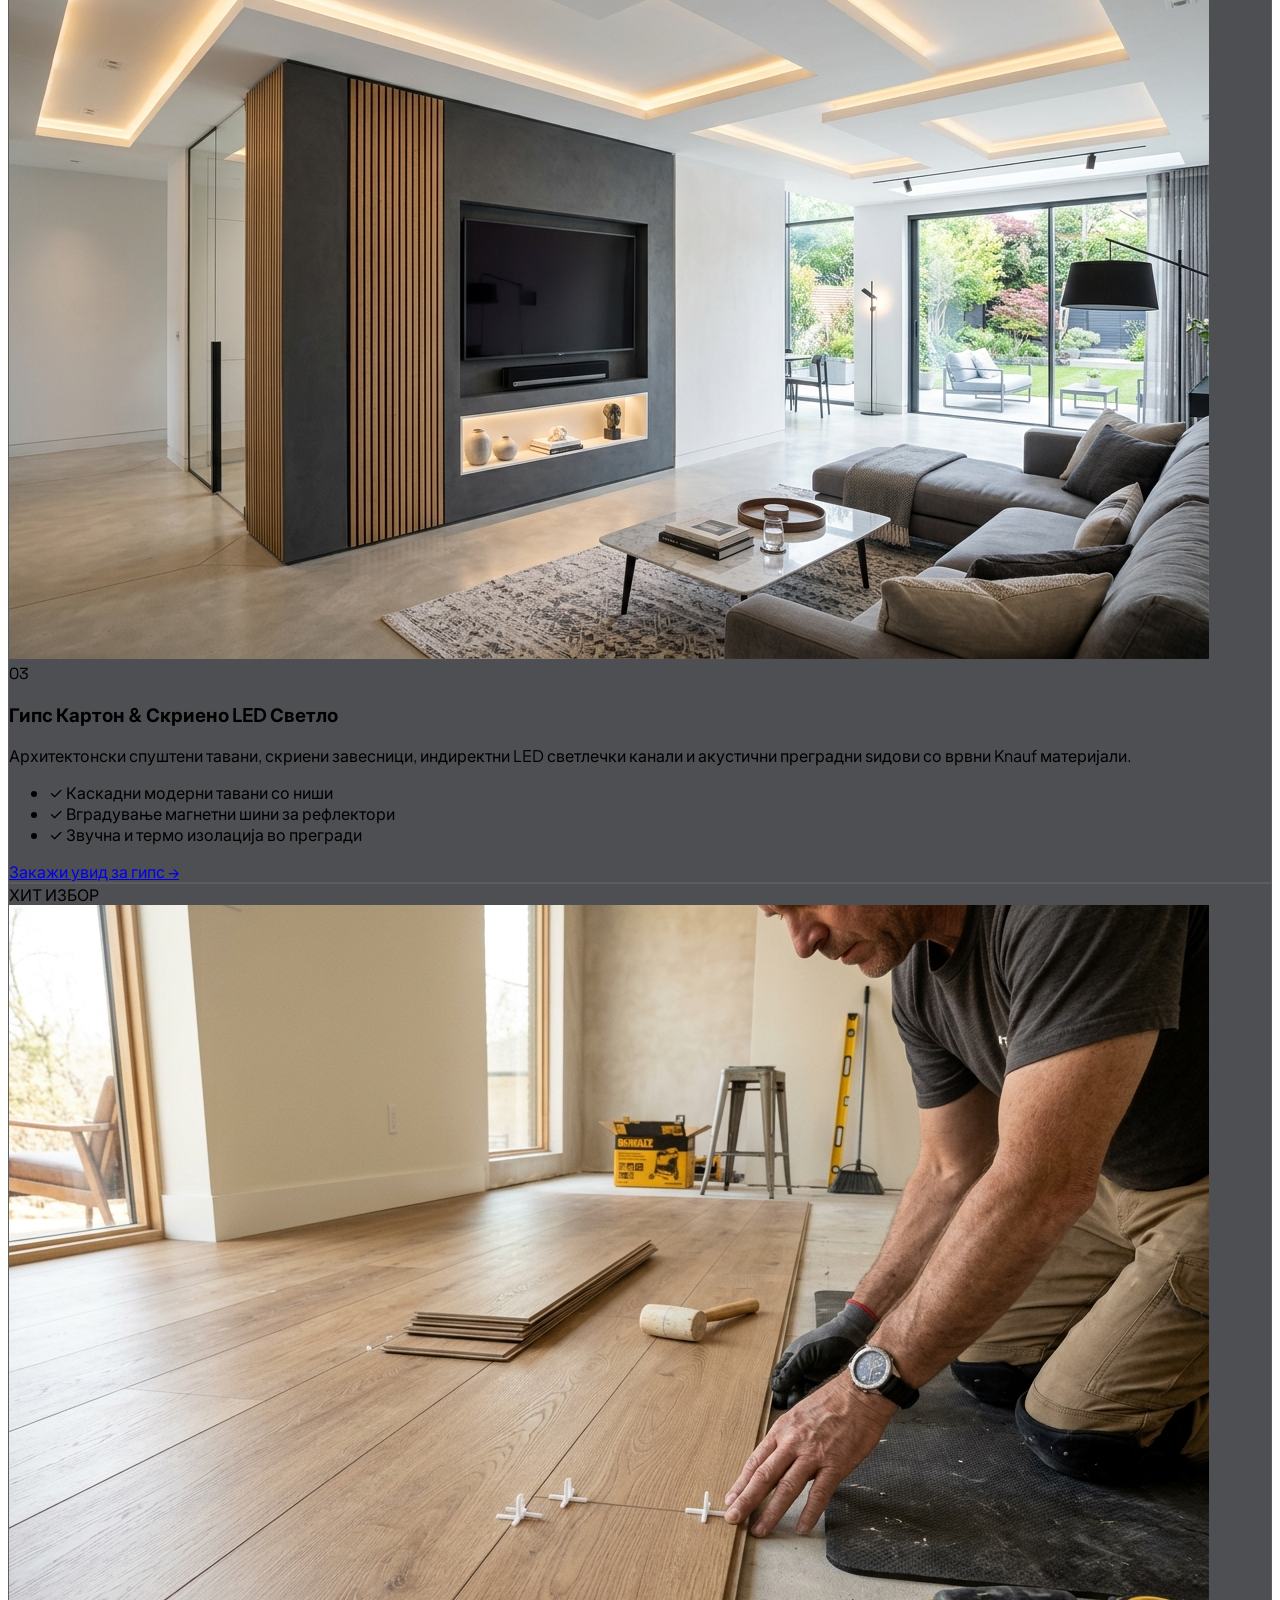
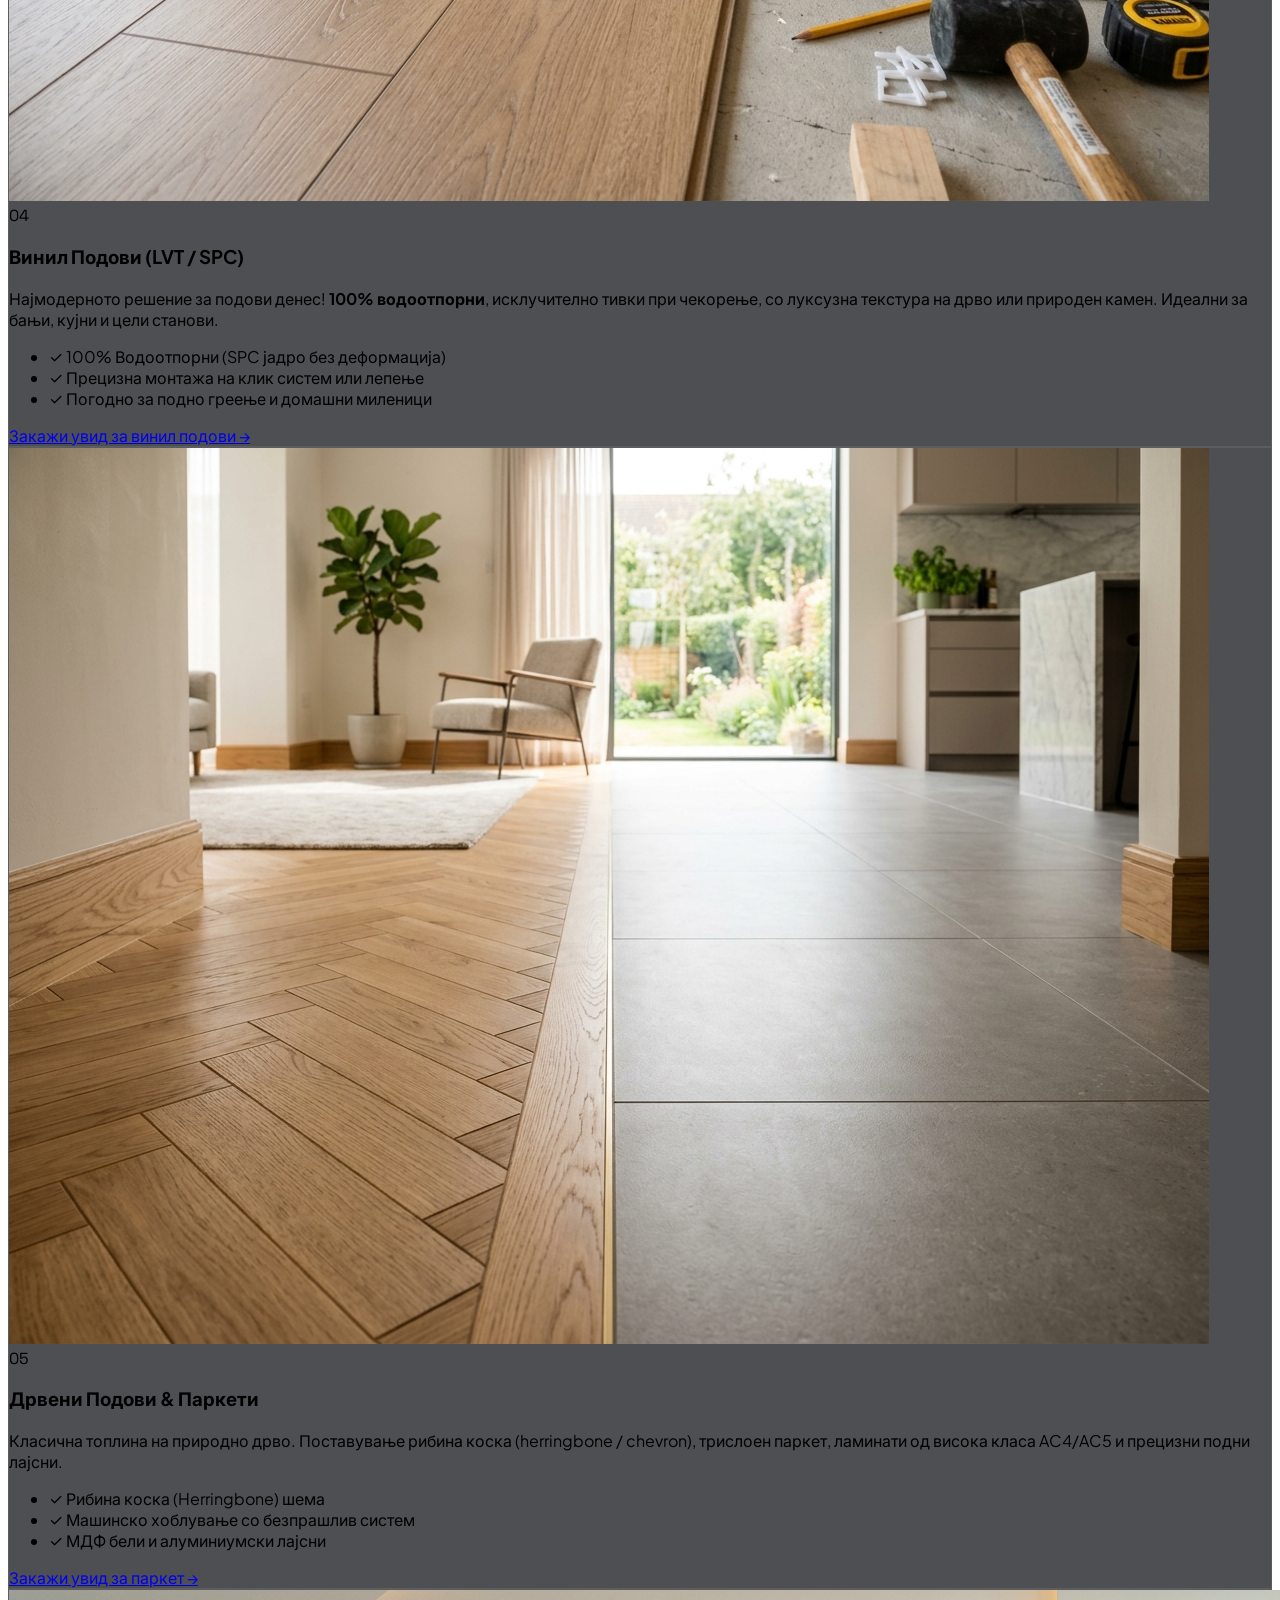
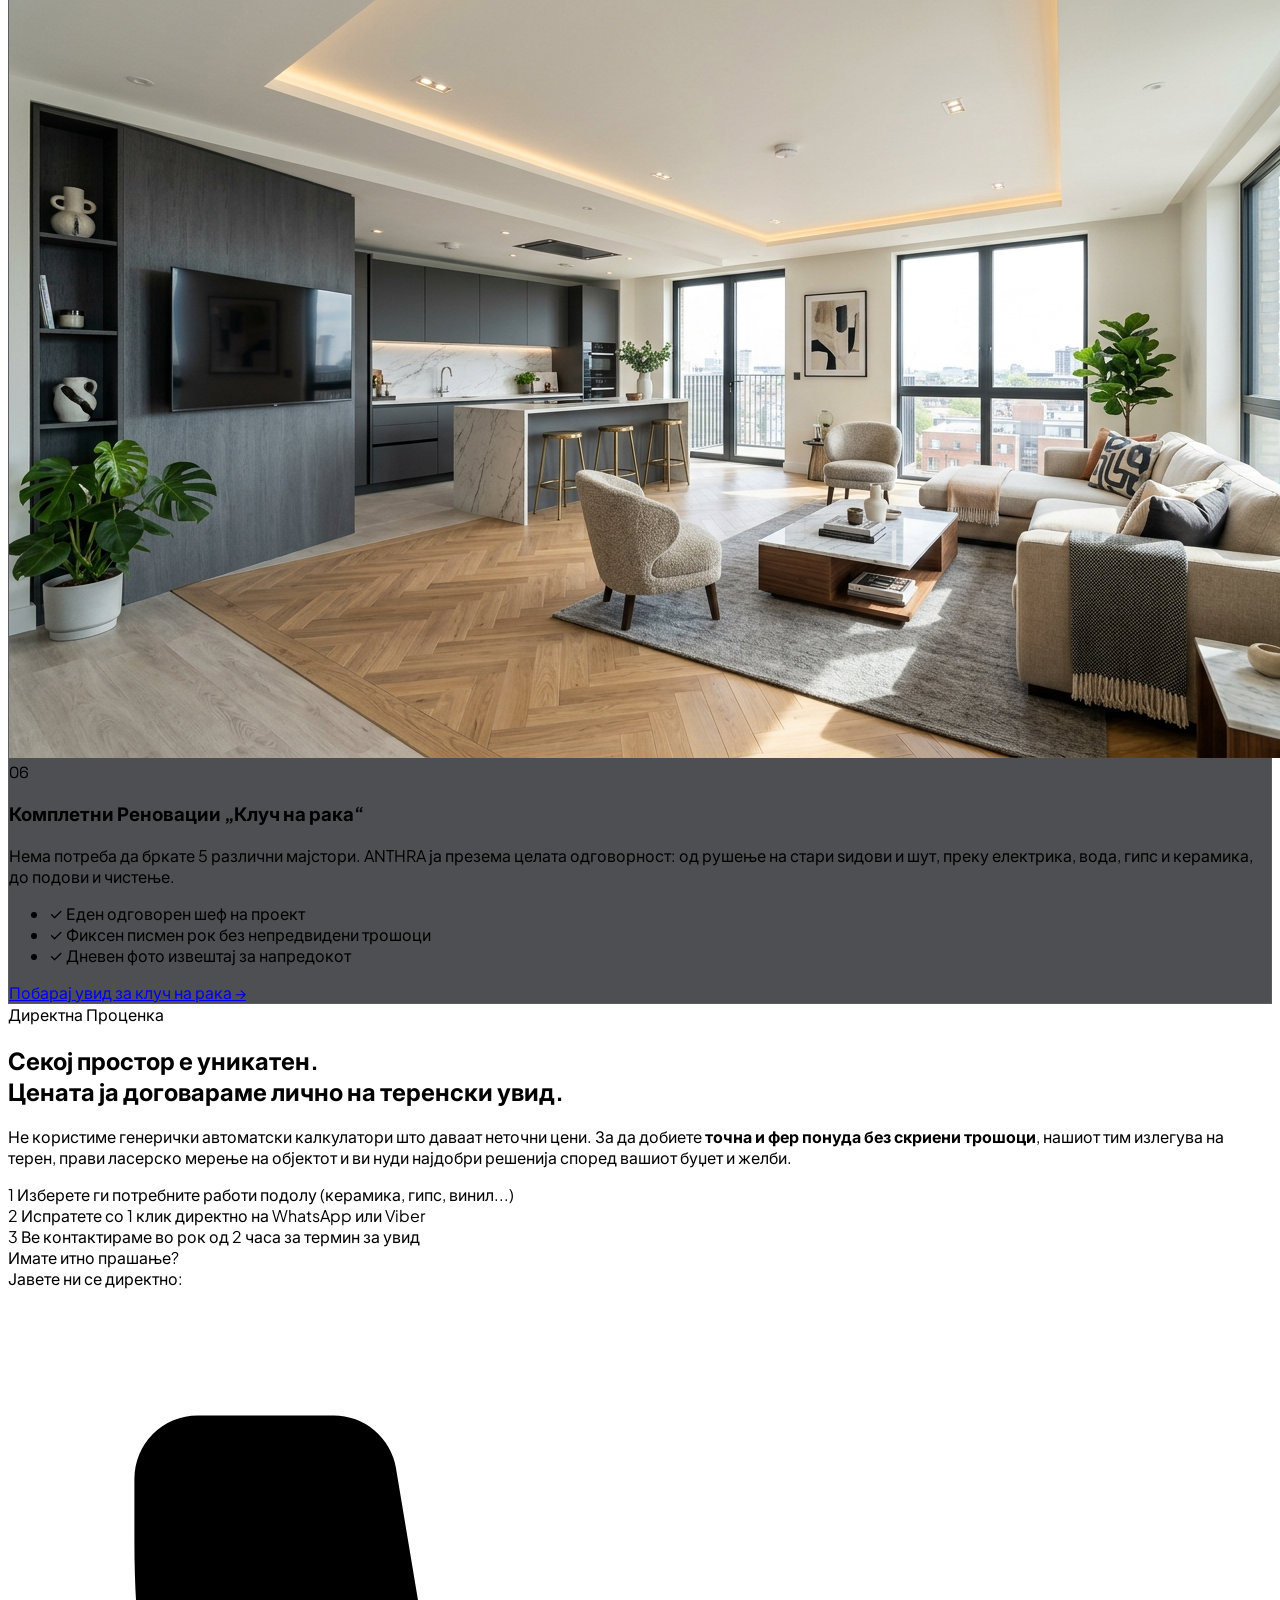
==== commit 5ad6610e: "feat: Add Supabase Gallery CMS admin panel, dynamic category filters, custom scale fit options, and " ====
--- a/index.html
+++ b/index.html
@@ -6,14 +6,34 @@
   <title>ANTHRA | Твој простор. Наша експертиза. - Премиум реновации, керамика, гипс картон и винил подови</title>
   <meta name="description" content="ANTHRA - Врвна градежна изведба: нови кровови и комплетна реконструкција на секаков вид кровни конструкции, керамика од голем формат, спуштени тавани и гипс картон со LED осветлување, водоотпорни винил (LVT/SPC) подови и комплетно реновирање.">
   
+  <!-- Open Graph / Facebook / Viber / WhatsApp Preview -->
+  <meta property="og:type" content="website">
+  <meta property="og:url" content="https://bojanmanev1.github.io/Anthra/">
+  <meta property="og:site_name" content="ANTHRA">
+  <meta property="og:title" content="ANTHRA | Твој простор. Наша експертиза.">
+  <meta property="og:description" content="Премиум градежна изведба: нови кровови и реконструкција, плочки од голем формат, гипс картон со скриено LED светло и водоотпорни винил подови.">
+  <meta property="og:image" content="https://bojanmanev1.github.io/Anthra/assets/images/og-image.jpg">
+  <meta property="og:image:secure_url" content="https://bojanmanev1.github.io/Anthra/assets/images/og-image.jpg">
+  <meta property="og:image:type" content="image/jpeg">
+  <meta property="og:image:width" content="1200">
+  <meta property="og:image:height" content="630">
+  <meta property="og:image:alt" content="ANTHRA Градежни Услуги & Реновации">
+
+  <!-- Twitter / X Card -->
+  <meta name="twitter:card" content="summary_large_image">
+  <meta name="twitter:url" content="https://bojanmanev1.github.io/Anthra/">
+  <meta name="twitter:title" content="ANTHRA | Твој простор. Наша експертиза.">
+  <meta name="twitter:description" content="Премиум градежна изведба: нови кровови и реконструкција, плочки од голем формат, гипс картон со скриено LED светло и водоотпорни винил подови.">
+  <meta name="twitter:image" content="https://bojanmanev1.github.io/Anthra/assets/images/og-image.jpg">
+  
   <!-- Favicon -->
   <link rel="icon" type="image/svg+xml" href="assets/images/favicon.svg">
   <link rel="alternate icon" type="image/svg+xml" href="favicon.svg">
   
-  <!-- Google Fonts: Space Grotesk & Plus Jakarta Sans -->
+  <!-- Google Fonts: Inter, Space Grotesk & Plus Jakarta Sans (Full Cyrillic + Latin) -->
   <link rel="preconnect" href="https://fonts.googleapis.com">
   <link rel="preconnect" href="https://fonts.gstatic.com" crossorigin>
-  <link href="https://fonts.googleapis.com/css2?family=Plus+Jakarta+Sans:wght@300;400;500;600;700;800&family=Space+Grotesk:wght@500;700&display=swap" rel="stylesheet">
+  <link href="https://fonts.googleapis.com/css2?family=Inter:wght@300;400;500;600;700;800;900&family=Plus+Jakarta+Sans:wght@300;400;500;600;700;800&family=Space+Grotesk:wght@500;700&display=swap" rel="stylesheet">
   
   <!-- Tailwind CSS -->
   <script src="https://cdn.tailwindcss.com"></script>
@@ -32,8 +52,8 @@
             }
           },
           fontFamily: {
-            sans: ['Plus Jakarta Sans', 'sans-serif'],
-            mono: ['Space Grotesk', 'monospace']
+            sans: ['Plus Jakarta Sans', 'Inter', 'Segoe UI', 'system-ui', '-apple-system', 'sans-serif'],
+            mono: ['Space Grotesk', 'Inter', 'Segoe UI', 'system-ui', '-apple-system', 'sans-serif']
           }
         }
       }
@@ -213,7 +233,7 @@
 
             <!-- Logo Service Icons Micro Strip -->
             <div class="mt-4 pt-3 border-t border-white/10 flex items-center justify-between gap-3">
-              <span class="text-[11px] font-mono text-zinc-400">Специјалности:</span>
+              <span class="text-[11px] font-sans text-zinc-400">Специјалности:</span>
               <img src="assets/images/anthra-services-icons.svg" alt="ANTHRA Специјалности" class="h-5 w-auto object-contain opacity-90 hover:opacity-100 transition-opacity">
             </div>
 
@@ -230,7 +250,7 @@
     <div class="max-w-7xl mx-auto px-4 sm:px-6 lg:px-8">
       
       <div class="text-center max-w-3xl mx-auto mb-14">
-        <div class="inline-flex items-center gap-2 px-3 py-1 rounded-md bg-[#1C1F26] border border-white/10 text-xs font-mono text-[#E5252A] uppercase mb-3">
+        <div class="inline-flex items-center gap-2 px-3 py-1 rounded-md bg-[#1C1F26] border border-white/10 text-xs font-sans font-bold text-[#E5252A] uppercase mb-3">
           <span class="w-1.5 h-1.5 rounded-full bg-[#E5252A]"></span>
           Фази на изведба (Чекор по чекор)
         </div>
@@ -269,9 +289,9 @@
         <div class="lg:col-span-7 relative flex flex-col gap-3">
           <!-- Top Info Strip: House Project Indicator (Left Aligned) -->
           <div class="flex items-center px-1">
-            <span class="text-xs font-mono text-zinc-400 flex items-center gap-1.5">
+            <span class="text-xs font-sans text-zinc-400 flex items-center gap-1.5">
               <span class="w-1.5 h-1.5 rounded-full bg-[#E5252A] animate-pulse"></span>
-              <span class="text-zinc-300 font-medium">Објект: Семејна Куќа (4 Простории)</span>
+              <span class="text-zinc-300 font-semibold">Објект: Семејна Куќа (4 Простории)</span>
               <span class="text-zinc-500 hidden sm:inline">• Помини за зголемување</span>
             </span>
           </div>
@@ -286,9 +306,9 @@
               <div class="absolute bottom-2.5 left-3 right-3 flex items-center justify-between pointer-events-none">
                 <div class="flex items-center gap-2">
                   <span id="visLabel0" class="text-xs sm:text-sm font-bold text-white tracking-wide drop-shadow">Бања</span>
-                  <span class="vis-expand-hint text-[10px] text-zinc-400 font-mono hidden sm:inline">(Зголемен приказ)</span>
-                </div>
-                <span id="visSub0" class="vis-sub-badge hidden sm:inline-block text-[10px] sm:text-xs font-mono text-zinc-300 bg-black/70 px-2 py-0.5 rounded backdrop-blur-sm border border-white/10">Демонтажа & шут</span>
+                  <span class="vis-expand-hint text-[10px] text-zinc-400 font-sans hidden sm:inline">(Зголемен приказ)</span>
+                </div>
+                <span id="visSub0" class="vis-sub-badge hidden sm:inline-block text-[10px] sm:text-xs font-sans font-medium text-zinc-200 bg-black/75 px-2.5 py-0.5 rounded backdrop-blur-sm border border-white/15">Демонтажа & шут</span>
               </div>
             </div>
 
@@ -299,9 +319,9 @@
               <div class="absolute bottom-2.5 left-3 right-3 flex items-center justify-between pointer-events-none">
                 <div class="flex items-center gap-2">
                   <span id="visLabel1" class="text-xs sm:text-sm font-bold text-white tracking-wide drop-shadow">Дневна Соба</span>
-                  <span class="vis-expand-hint text-[10px] text-zinc-400 font-mono hidden sm:inline">(Зголемен приказ)</span>
-                </div>
-                <span id="visSub1" class="vis-sub-badge hidden sm:inline-block text-[10px] sm:text-xs font-mono text-zinc-300 bg-black/70 px-2 py-0.5 rounded backdrop-blur-sm border border-white/10">Суров бетон & кабли</span>
+                  <span class="vis-expand-hint text-[10px] text-zinc-400 font-sans hidden sm:inline">(Зголемен приказ)</span>
+                </div>
+                <span id="visSub1" class="vis-sub-badge hidden sm:inline-block text-[10px] sm:text-xs font-sans font-medium text-zinc-200 bg-black/75 px-2.5 py-0.5 rounded backdrop-blur-sm border border-white/15">Суров бетон & кабли</span>
               </div>
             </div>
 
@@ -312,9 +332,9 @@
               <div class="absolute bottom-2.5 left-3 right-3 flex items-center justify-between pointer-events-none">
                 <div class="flex items-center gap-2">
                   <span id="visLabel2" class="text-xs sm:text-sm font-bold text-white tracking-wide drop-shadow">Кујна</span>
-                  <span class="vis-expand-hint text-[10px] text-zinc-400 font-mono hidden sm:inline">(Зголемен приказ)</span>
-                </div>
-                <span id="visSub2" class="vis-sub-badge hidden sm:inline-block text-[10px] sm:text-xs font-mono text-zinc-300 bg-black/70 px-2 py-0.5 rounded backdrop-blur-sm border border-white/10">Инсталации & ѕид</span>
+                  <span class="vis-expand-hint text-[10px] text-zinc-400 font-sans hidden sm:inline">(Зголемен приказ)</span>
+                </div>
+                <span id="visSub2" class="vis-sub-badge hidden sm:inline-block text-[10px] sm:text-xs font-sans font-medium text-zinc-200 bg-black/75 px-2.5 py-0.5 rounded backdrop-blur-sm border border-white/15">Инсталации & ѕид</span>
               </div>
             </div>
 
@@ -325,14 +345,14 @@
               <div class="absolute bottom-2.5 left-3 right-3 flex items-center justify-between pointer-events-none">
                 <div class="flex items-center gap-2">
                   <span id="visLabel3" class="text-xs sm:text-sm font-bold text-white tracking-wide drop-shadow">Спална Соба</span>
-                  <span class="vis-expand-hint text-[10px] text-zinc-400 font-mono hidden sm:inline">(Зголемен приказ)</span>
-                </div>
-                <span id="visSub3" class="vis-sub-badge hidden sm:inline-block text-[10px] sm:text-xs font-mono text-zinc-300 bg-black/70 px-2 py-0.5 rounded backdrop-blur-sm border border-white/10">Припрема на подлога</span>
+                  <span class="vis-expand-hint text-[10px] text-zinc-400 font-sans hidden sm:inline">(Зголемен приказ)</span>
+                </div>
+                <span id="visSub3" class="vis-sub-badge hidden sm:inline-block text-[10px] sm:text-xs font-sans font-medium text-zinc-200 bg-black/75 px-2.5 py-0.5 rounded backdrop-blur-sm border border-white/15">Припрема на подлога</span>
               </div>
             </div>
 
             <!-- Mobile-only Collapse Button (Shown only when expanded on mobile screens) -->
-            <button type="button" id="visMobileCollapseBtn" class="sm:hidden absolute top-3 right-3 z-30 px-3 py-1.5 rounded-full bg-black/85 backdrop-blur-md text-white border border-white/20 text-xs font-mono font-bold flex items-center gap-1.5 shadow-2xl active:scale-95 opacity-0 pointer-events-none transition-opacity duration-300 cursor-pointer" title="Назад кон 2x2 приказ">
+            <button type="button" id="visMobileCollapseBtn" class="sm:hidden absolute top-3 right-3 z-30 px-3 py-1.5 rounded-full bg-black/85 backdrop-blur-md text-white border border-white/20 text-xs font-sans font-bold flex items-center gap-1.5 shadow-2xl active:scale-95 opacity-0 pointer-events-none transition-opacity duration-300 cursor-pointer" title="Назад кон 2x2 приказ">
               <span>✕</span>
               <span>2x2 мрежа</span>
             </button>
@@ -351,7 +371,7 @@
           </p>
 
           <div class="space-y-3 pt-2 border-t border-white/10">
-            <div class="text-xs font-mono uppercase tracking-wider text-zinc-400">Стандарди на ANTHRA изведба:</div>
+            <div class="text-xs font-sans font-bold uppercase tracking-wider text-zinc-400">Стандарди на ANTHRA изведба:</div>
             <ul id="stagePoints" class="space-y-2">
               <li class="flex items-start gap-2.5 text-zinc-300 text-sm">
                 <span class="w-1.5 h-1.5 rounded-full bg-[#E5252A] mt-2 shrink-0"></span>
@@ -387,7 +407,7 @@
     <div class="max-w-7xl mx-auto px-4 sm:px-6 lg:px-8">
       
       <div class="text-center max-w-3xl mx-auto mb-8">
-        <div class="inline-flex items-center gap-2 px-3 py-1 rounded-md bg-[#1C1F26] border border-white/10 text-xs font-mono text-[#E5252A] uppercase mb-3">
+        <div class="inline-flex items-center gap-2 px-3 py-1 rounded-md bg-[#1C1F26] border border-white/10 text-xs font-sans font-bold text-[#E5252A] uppercase mb-3">
           Вистински Резултати
         </div>
         <h2 class="text-3xl sm:text-4xl font-extrabold text-white tracking-tight">
@@ -445,11 +465,11 @@
           
           <!-- Active Room Header Strip -->
           <div class="bg-[#121418] border-b border-white/10 px-5 py-2.5 flex items-center justify-between">
-            <div class="flex items-center gap-2 text-xs font-mono">
+            <div class="flex items-center gap-2 text-xs font-sans">
               <span class="w-2 h-2 rounded-full bg-[#E5252A] animate-pulse"></span>
               <span id="baCurrentTitle" class="text-white font-bold truncate">Бања со керамика 120x60, ниша со LED и скриен сифон</span>
             </div>
-            <span class="text-[11px] font-mono text-zinc-400 hidden sm:inline">100% Вистинска изведба</span>
+            <span class="text-[11px] font-sans font-medium text-zinc-400 hidden sm:inline">100% Вистинска изведба</span>
           </div>
 
           <div class="relative w-full h-[380px] sm:h-[500px] select-none" id="baWrapper">
@@ -487,7 +507,7 @@
           </div>
 
           <!-- Slider Bottom Legend -->
-          <div class="bg-[#14161A] border-t border-white/10 px-4 sm:px-6 py-2.5 sm:py-3 flex items-center justify-center sm:justify-between text-xs text-zinc-400 font-mono">
+          <div class="bg-[#14161A] border-t border-white/10 px-4 sm:px-6 py-2.5 sm:py-3 flex items-center justify-center sm:justify-between text-xs text-zinc-400 font-sans">
             <span class="hidden sm:flex items-center gap-2">
               <span class="w-2 h-2 rounded-full bg-zinc-600"></span>
               <span id="baLegendBefore">0% Суров простор</span>
@@ -512,13 +532,13 @@
 
       <!-- Mobile-only Navigation Buttons Under the Slider -->
       <div class="flex sm:hidden items-center justify-between max-w-5xl mx-auto mt-3.5 select-none">
-        <button type="button" id="baMobilePrevBtn" class="flex-1 mr-1.5 py-2.5 rounded-xl bg-[#14161A] border border-white/10 text-white hover:text-[#E5252A] flex items-center justify-center gap-2 text-xs font-mono font-bold active:scale-95 transition-all shadow-lg cursor-pointer">
+        <button type="button" id="baMobilePrevBtn" class="flex-1 mr-1.5 py-2.5 rounded-xl bg-[#14161A] border border-white/10 text-white hover:text-[#E5252A] flex items-center justify-center gap-2 text-xs font-sans font-bold active:scale-95 transition-all shadow-lg cursor-pointer">
           <svg class="w-4 h-4 text-[#E5252A]" viewBox="0 0 24 24" fill="none" stroke="currentColor" stroke-width="3.5" stroke-linecap="round" stroke-linejoin="round">
             <polyline points="15 19 8 12 15 5"></polyline>
           </svg>
           <span>Претходна</span>
         </button>
-        <button type="button" id="baMobileNextBtn" class="flex-1 ml-1.5 py-2.5 rounded-xl bg-[#14161A] border border-white/10 text-white hover:text-[#E5252A] flex items-center justify-center gap-2 text-xs font-mono font-bold active:scale-95 transition-all shadow-lg cursor-pointer">
+        <button type="button" id="baMobileNextBtn" class="flex-1 ml-1.5 py-2.5 rounded-xl bg-[#14161A] border border-white/10 text-white hover:text-[#E5252A] flex items-center justify-center gap-2 text-xs font-sans font-bold active:scale-95 transition-all shadow-lg cursor-pointer">
           <span>Следна</span>
           <svg class="w-4 h-4 text-[#E5252A]" viewBox="0 0 24 24" fill="none" stroke="currentColor" stroke-width="3.5" stroke-linecap="round" stroke-linejoin="round">
             <polyline points="9 19 16 12 9 5"></polyline>
@@ -534,7 +554,7 @@
     <div class="max-w-7xl mx-auto px-4 sm:px-6 lg:px-8">
       
       <div class="mb-12 sm:mb-14">
-        <div class="inline-flex items-center gap-2 px-3 py-1 rounded-md bg-[#1C1F26] border border-white/10 text-xs font-mono text-[#E5252A] uppercase mb-3">
+        <div class="inline-flex items-center gap-2 px-3 py-1 rounded-md bg-[#1C1F26] border border-white/10 text-xs font-sans font-bold text-[#E5252A] uppercase mb-3">
           Специјалности & Изведба
         </div>
         <h2 class="text-3xl sm:text-5xl font-extrabold text-white tracking-tight">
@@ -546,13 +566,13 @@
       <div class="mb-14 p-6 sm:p-7 rounded-2xl bg-[#131519]/90 border border-white/10 backdrop-blur-xl">
         <div class="flex flex-col lg:flex-row items-center justify-between gap-6">
           <div class="text-center lg:text-left max-w-md">
-            <span class="text-xs font-mono uppercase tracking-widest text-[#E5252A] font-bold block mb-1">Официјален ANTHRA Стандард</span>
+            <span class="text-xs font-sans font-bold uppercase tracking-widest text-[#E5252A] block mb-1">Официјален ANTHRA Стандард</span>
             <h3 class="text-base sm:text-lg font-bold text-white">7 Специјализирани фази на изведба</h3>
             <p class="text-xs text-zinc-400 mt-1 mb-3">Секој симбол во нашето лого претставува специјализирана градежна изведба со прецизен мајсторски стандард:</p>
             
             <!-- Bullet Section: What we do -> pointing to the icons -->
             <div class="pt-3 border-t border-white/10 space-y-2 text-left">
-              <div class="text-xs font-mono font-bold text-[#E5252A] uppercase tracking-wider">
+              <div class="text-xs font-sans font-bold text-[#E5252A] uppercase tracking-wider">
                 <span>Го работиме следното:</span>
               </div>
               <ul class="space-y-1.5 text-xs text-zinc-300">
@@ -759,7 +779,7 @@
         
         <!-- Left: Explanation of personal pricing -->
         <div class="lg:col-span-5 space-y-6">
-          <div class="inline-flex items-center gap-2 px-3 py-1 rounded-md bg-[#1C1F26] border border-white/10 text-xs font-mono text-[#E5252A] uppercase">
+          <div class="inline-flex items-center gap-2 px-3 py-1 rounded-md bg-[#1C1F26] border border-white/10 text-xs font-sans font-bold text-[#E5252A] uppercase">
             Директна Проценка
           </div>
 
@@ -816,7 +836,7 @@
                 <span class="w-2.5 h-2.5 rounded bg-[#E5252A]"></span>
                 Барање за увид и понуда
               </h3>
-              <span class="text-xs text-zinc-400 font-mono">ДИРЕКТЕН КОНТАКТ</span>
+              <span class="text-xs text-zinc-400 font-sans font-bold">ДИРЕКТЕН КОНТАКТ</span>
             </div>
 
             <!-- Success notification banner (hidden by default) -->
@@ -828,7 +848,7 @@
               
               <!-- STEP 1: Select Needed Services (Including Vinyl!) -->
               <div>
-                <label class="block text-xs font-mono uppercase tracking-wider text-zinc-400 mb-2">
+                <label class="block text-xs font-sans font-bold uppercase tracking-wider text-zinc-400 mb-2">
                   Чекор 1: Што сѐ треба да се работи? (изберете повеќе)
                 </label>
                 <div class="grid grid-cols-2 sm:grid-cols-3 gap-2.5">
@@ -874,7 +894,7 @@
               <!-- STEP 2: Space Type & Approx Sqm -->
               <div class="grid grid-cols-1 sm:grid-cols-2 gap-4">
                 <div>
-                  <label class="block text-xs font-mono uppercase tracking-wider text-zinc-400 mb-2">
+                  <label class="block text-xs font-sans font-bold uppercase tracking-wider text-zinc-400 mb-2">
                     Чекор 2: Тип на објект
                   </label>
                   <div class="flex gap-2">
@@ -894,7 +914,7 @@
                 </div>
 
                 <div>
-                  <label class="block text-xs font-mono uppercase tracking-wider text-zinc-400 mb-2">
+                  <label class="block text-xs font-sans font-bold uppercase tracking-wider text-zinc-400 mb-2">
                     Приближна површина (m²)
                   </label>
                   <input type="text" id="inquirySqm" placeholder="Пр: 45 m² или 1 бања" class="w-full bg-[#181B22] border border-white/10 rounded-lg px-3.5 py-2 text-sm text-white placeholder-zinc-500 focus:outline-none focus:border-[#E5252A]">
@@ -954,7 +974,7 @@
     <div class="max-w-7xl mx-auto px-4 sm:px-6 lg:px-8">
       
       <div class="text-center max-w-3xl mx-auto mb-12">
-        <div class="inline-flex items-center gap-2 px-3 py-1 rounded-md bg-[#1C1F26] border border-white/10 text-xs font-mono text-[#E5252A] uppercase mb-3">
+        <div class="inline-flex items-center gap-2 px-3 py-1 rounded-md bg-[#1C1F26] border border-white/10 text-xs font-sans font-bold text-[#E5252A] uppercase mb-3">
           Портфолио
         </div>
         <h2 class="text-3xl sm:text-5xl font-extrabold text-white tracking-tight">
@@ -966,7 +986,7 @@
       </div>
 
       <!-- Filter Buttons -->
-      <div class="flex flex-wrap justify-center gap-2 mb-10">
+      <div id="galleryFilterContainer" class="flex flex-wrap justify-center gap-2 mb-10">
         <button data-filter="all" class="gallery-filter-btn px-4 py-2 rounded-lg bg-[#E5252A] text-white text-xs sm:text-sm font-semibold transition-all">
           Сите Проекти
         </button>
@@ -995,7 +1015,7 @@
           <div class="gallery-img-container rounded-2xl overflow-hidden border border-white/10 bg-[#14161A] h-72 relative">
             <img src="assets/images/roof-construction.jpg" alt="Изведба на нов кров и реконструкција" class="w-full h-full object-cover group-hover:scale-105 transition-transform duration-500">
             <div class="absolute inset-0 bg-gradient-to-t from-black/80 via-transparent to-transparent opacity-0 group-hover:opacity-100 transition-opacity p-6 flex flex-col justify-end">
-              <span class="text-[#E5252A] text-xs font-mono font-bold uppercase">Кровови & Санација</span>
+              <span class="text-[#E5252A] text-xs font-sans font-bold uppercase">Кровови & Санација</span>
               <h4 class="text-white font-bold text-base">Нов Кров & Кровна Конструкција</h4>
               <p class="text-zinc-300 text-xs mt-1">Кликни за детален приказ</p>
             </div>
@@ -1007,7 +1027,7 @@
           <div class="gallery-img-container rounded-2xl overflow-hidden border border-white/10 bg-[#14161A] h-72 relative">
             <img src="assets/images/tiles-bathroom.jpg" alt="Бања керамика изведба" class="w-full h-full object-cover">
             <div class="absolute inset-0 bg-gradient-to-t from-black/80 via-transparent to-transparent opacity-0 group-hover:opacity-100 transition-opacity p-6 flex flex-col justify-end">
-              <span class="text-[#E5252A] text-xs font-mono font-bold uppercase">Керамика & Бањи</span>
+              <span class="text-[#E5252A] text-xs font-sans font-bold uppercase">Керамика & Бањи</span>
               <h4 class="text-white font-bold text-base">Мастер Бања 120x60cm</h4>
               <p class="text-zinc-300 text-xs mt-1">Кликни за детален приказ</p>
             </div>
@@ -1019,7 +1039,7 @@
           <div class="gallery-img-container rounded-2xl overflow-hidden border border-white/10 bg-[#14161A] h-72 relative">
             <img src="assets/images/gypsum-ceiling.jpg" alt="Гипс картон таван" class="w-full h-full object-cover">
             <div class="absolute inset-0 bg-gradient-to-t from-black/80 via-transparent to-transparent opacity-0 group-hover:opacity-100 transition-opacity p-6 flex flex-col justify-end">
-              <span class="text-[#E5252A] text-xs font-mono font-bold uppercase">Гипс Картон</span>
+              <span class="text-[#E5252A] text-xs font-sans font-bold uppercase">Гипс Картон</span>
               <h4 class="text-white font-bold text-base">Каскаден Таван со Скриен LED</h4>
               <p class="text-zinc-300 text-xs mt-1">Кликни за детален приказ</p>
             </div>
@@ -1031,7 +1051,7 @@
           <div class="gallery-img-container rounded-2xl overflow-hidden border border-[#E5252A]/40 bg-[#14161A] h-72 relative">
             <img src="assets/images/flooring-vinyl.jpg" alt="Винил под монтажа" class="w-full h-full object-cover">
             <div class="absolute inset-0 bg-gradient-to-t from-black/80 via-transparent to-transparent opacity-0 group-hover:opacity-100 transition-opacity p-6 flex flex-col justify-end">
-              <span class="text-[#E5252A] text-xs font-mono font-bold uppercase">Винил Подови (LVT/SPC)</span>
+              <span class="text-[#E5252A] text-xs font-sans font-bold uppercase">Винил Подови (LVT/SPC)</span>
               <h4 class="text-white font-bold text-base">Водоотпорен SPC Клик Под</h4>
               <p class="text-zinc-300 text-xs mt-1">Кликни за детален приказ</p>
             </div>
@@ -1043,7 +1063,7 @@
           <div class="gallery-img-container rounded-2xl overflow-hidden border border-white/10 bg-[#14161A] h-72 relative">
             <img src="assets/images/flooring-parquet.jpg" alt="Паркет рибина коска" class="w-full h-full object-cover">
             <div class="absolute inset-0 bg-gradient-to-t from-black/80 via-transparent to-transparent opacity-0 group-hover:opacity-100 transition-opacity p-6 flex flex-col justify-end">
-              <span class="text-[#E5252A] text-xs font-mono font-bold uppercase">Дрвени Подови</span>
+              <span class="text-[#E5252A] text-xs font-sans font-bold uppercase">Дрвени Подови</span>
               <h4 class="text-white font-bold text-base">Дабов Паркет Herringbone</h4>
               <p class="text-zinc-300 text-xs mt-1">Кликни за детален приказ</p>
             </div>
@@ -1055,7 +1075,7 @@
           <div class="gallery-img-container rounded-2xl overflow-hidden border border-white/10 bg-[#14161A] h-72 relative">
             <img src="assets/images/apartment-complete.jpg" alt="Комплетна реновација" class="w-full h-full object-cover">
             <div class="absolute inset-0 bg-gradient-to-t from-black/80 via-transparent to-transparent opacity-0 group-hover:opacity-100 transition-opacity p-6 flex flex-col justify-end">
-              <span class="text-[#E5252A] text-xs font-mono font-bold uppercase">Комплетна Реновација</span>
+              <span class="text-[#E5252A] text-xs font-sans font-bold uppercase">Комплетна Реновација</span>
               <h4 class="text-white font-bold text-base">Дневен Боравок & Салон</h4>
               <p class="text-zinc-300 text-xs mt-1">Кликни за детален приказ</p>
             </div>
@@ -1067,7 +1087,7 @@
           <div class="gallery-img-container rounded-2xl overflow-hidden border border-white/10 bg-[#14161A] h-72 relative">
             <img src="assets/images/renovation-before.jpg" alt="Бања пред реновирање" class="w-full h-full object-cover">
             <div class="absolute inset-0 bg-gradient-to-t from-black/80 via-transparent to-transparent opacity-0 group-hover:opacity-100 transition-opacity p-6 flex flex-col justify-end">
-              <span class="text-zinc-400 text-xs font-mono font-bold uppercase">Пред Реновирање</span>
+              <span class="text-zinc-400 text-xs font-sans font-bold uppercase">Пред Реновирање</span>
               <h4 class="text-white font-bold text-base">Сурова Состојба на Бањата</h4>
               <p class="text-zinc-300 text-xs mt-1">Кликни за детален приказ</p>
             </div>
@@ -1091,7 +1111,7 @@
         </div>
         <div class="md:col-span-4 p-6 flex flex-col justify-between">
           <div class="space-y-3">
-            <span class="text-xs font-mono text-[#E5252A] font-bold">ANTHRA МАЈСТОРСКА ИЗВЕДБА</span>
+            <span class="text-xs font-sans text-[#E5252A] font-bold">ANTHRA МАЈСТОРСКА ИЗВЕДБА</span>
             <h3 id="lightboxTitle" class="text-xl font-bold text-white leading-snug">Наслов на проект</h3>
             <p id="lightboxDesc" class="text-zinc-300 text-sm leading-relaxed">Детален опис за изведените работи.</p>
           </div>
@@ -1166,7 +1186,7 @@
         <div class="grid grid-cols-1 lg:grid-cols-12 gap-8 items-center">
           
           <div class="lg:col-span-7 space-y-4">
-            <span class="text-xs font-mono text-[#E5252A] font-bold uppercase tracking-wider">Директна Комуникација</span>
+            <span class="text-xs font-sans text-[#E5252A] font-bold uppercase tracking-wider">Директна Комуникација</span>
             <h2 class="text-3xl sm:text-4xl font-extrabold text-white">
               Подготвени сте да го уредите вашиот простор?
             </h2>
@@ -1433,6 +1453,10 @@
     }
   </style>
 
+  <!-- Supabase CDN & Anthra CMS Integration -->
+  <script src="https://cdn.jsdelivr.net/npm/@supabase/supabase-js@2"></script>
+  <script src="assets/js/supabase-config.js"></script>
+
   <!-- JavaScript -->
   <script src="assets/js/main.js"></script>
 
--- a/assets/css/style.css
+++ b/assets/css/style.css
@@ -9,6 +9,15 @@
   --anthra-dark-bg: #0B0C0E;
   --anthra-card-bg: #131519;
   --anthra-card-border: rgba(255, 255, 255, 0.08);
+}
+
+/* Universal Non-Serif Typography Guarantee */
+html, body, button, input, select, textarea, span, p, h1, h2, h3, h4, h5, h6, label, div, a, li, ul {
+  font-family: 'Plus Jakarta Sans', 'Inter', 'Segoe UI', system-ui, -apple-system, sans-serif;
+}
+
+.font-mono, [class*="font-mono"], code, kbd, samp {
+  font-family: 'Space Grotesk', 'Inter', 'Segoe UI', system-ui, -apple-system, sans-serif !important;
 }
 
 /* Custom Scrollbar */
